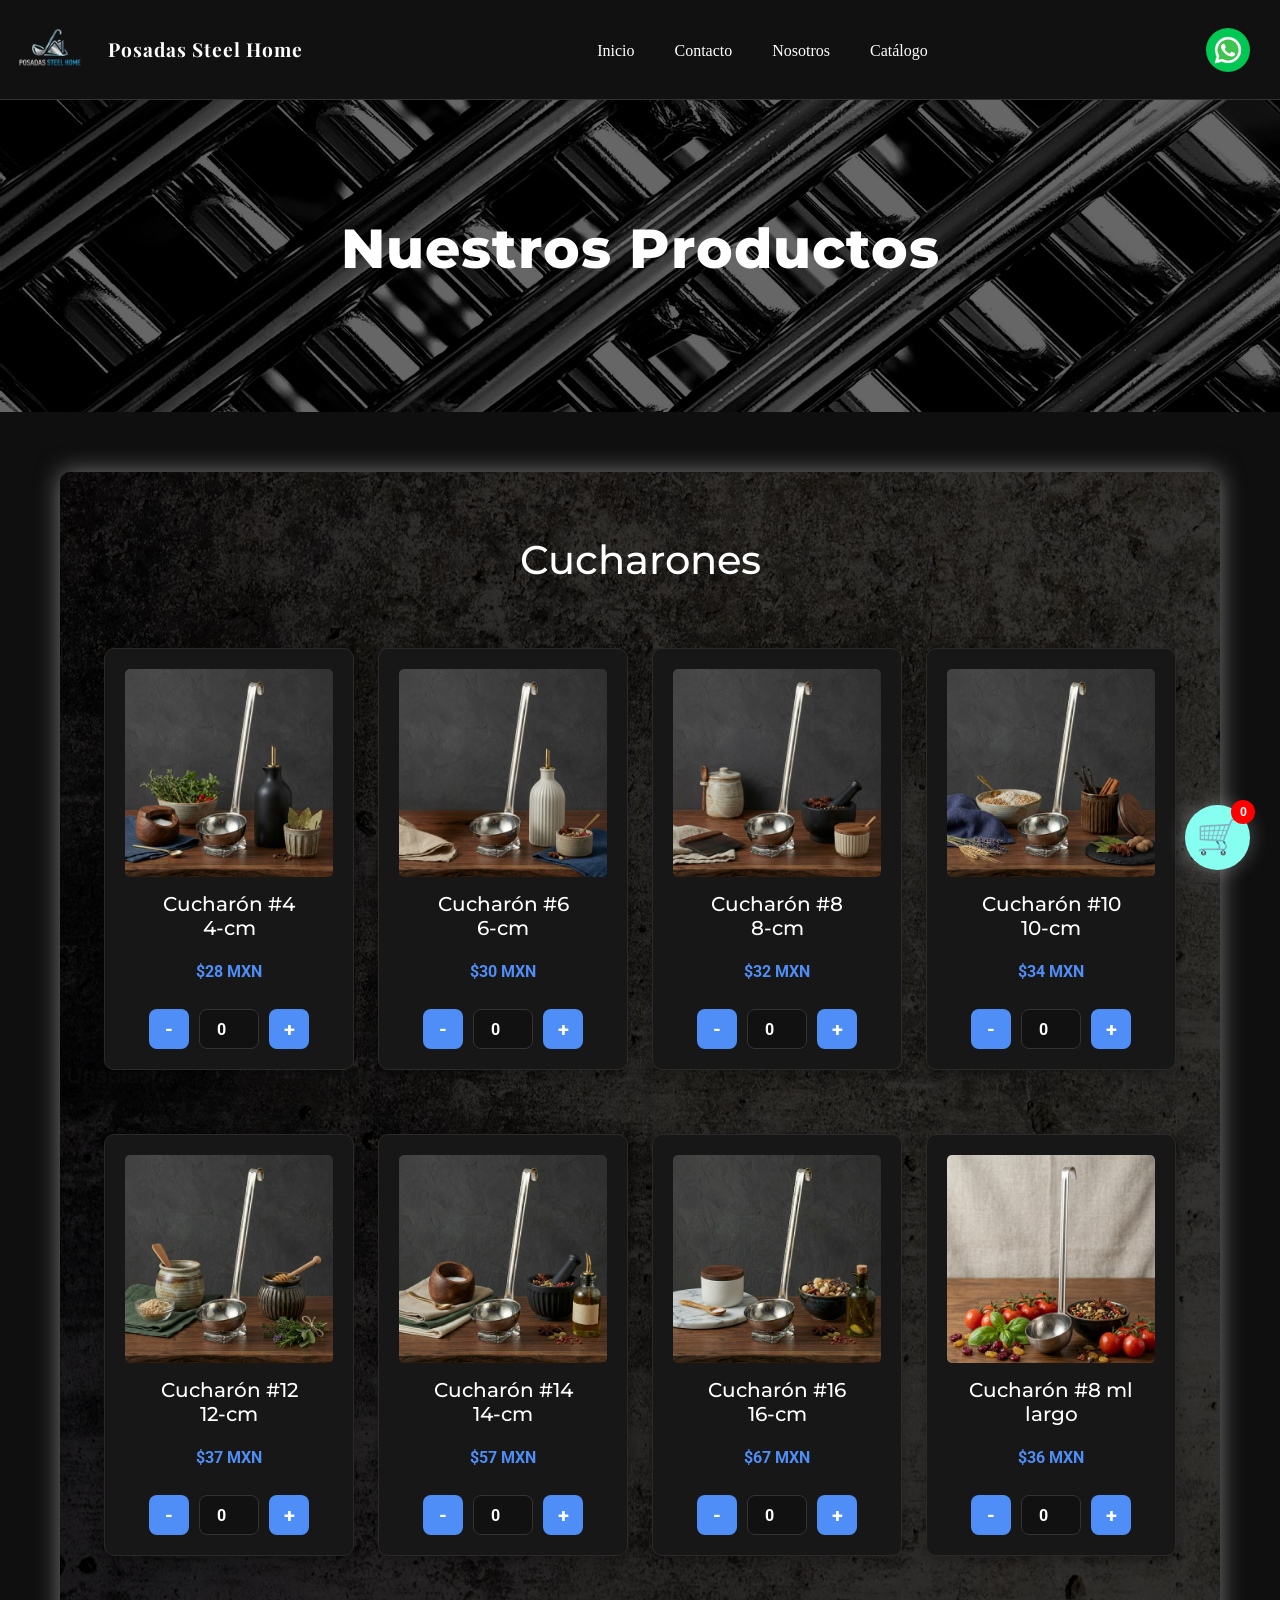
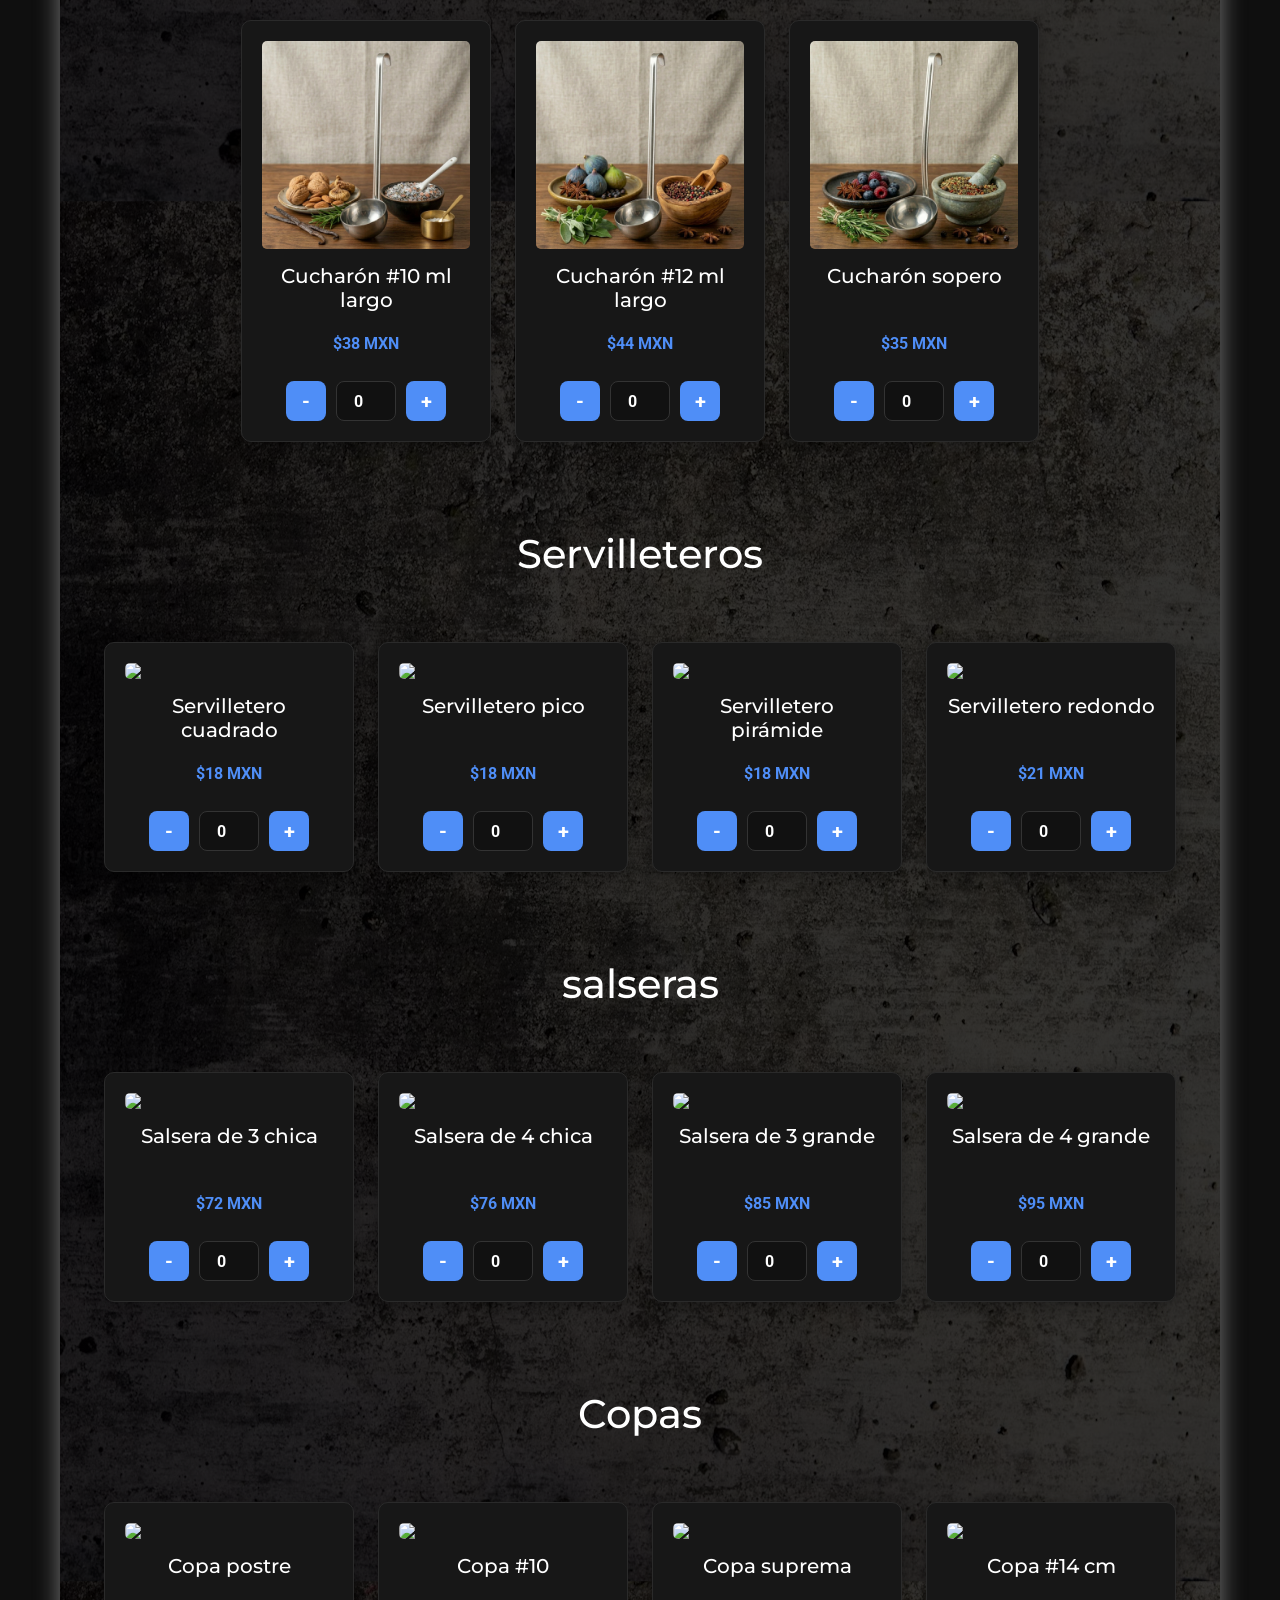
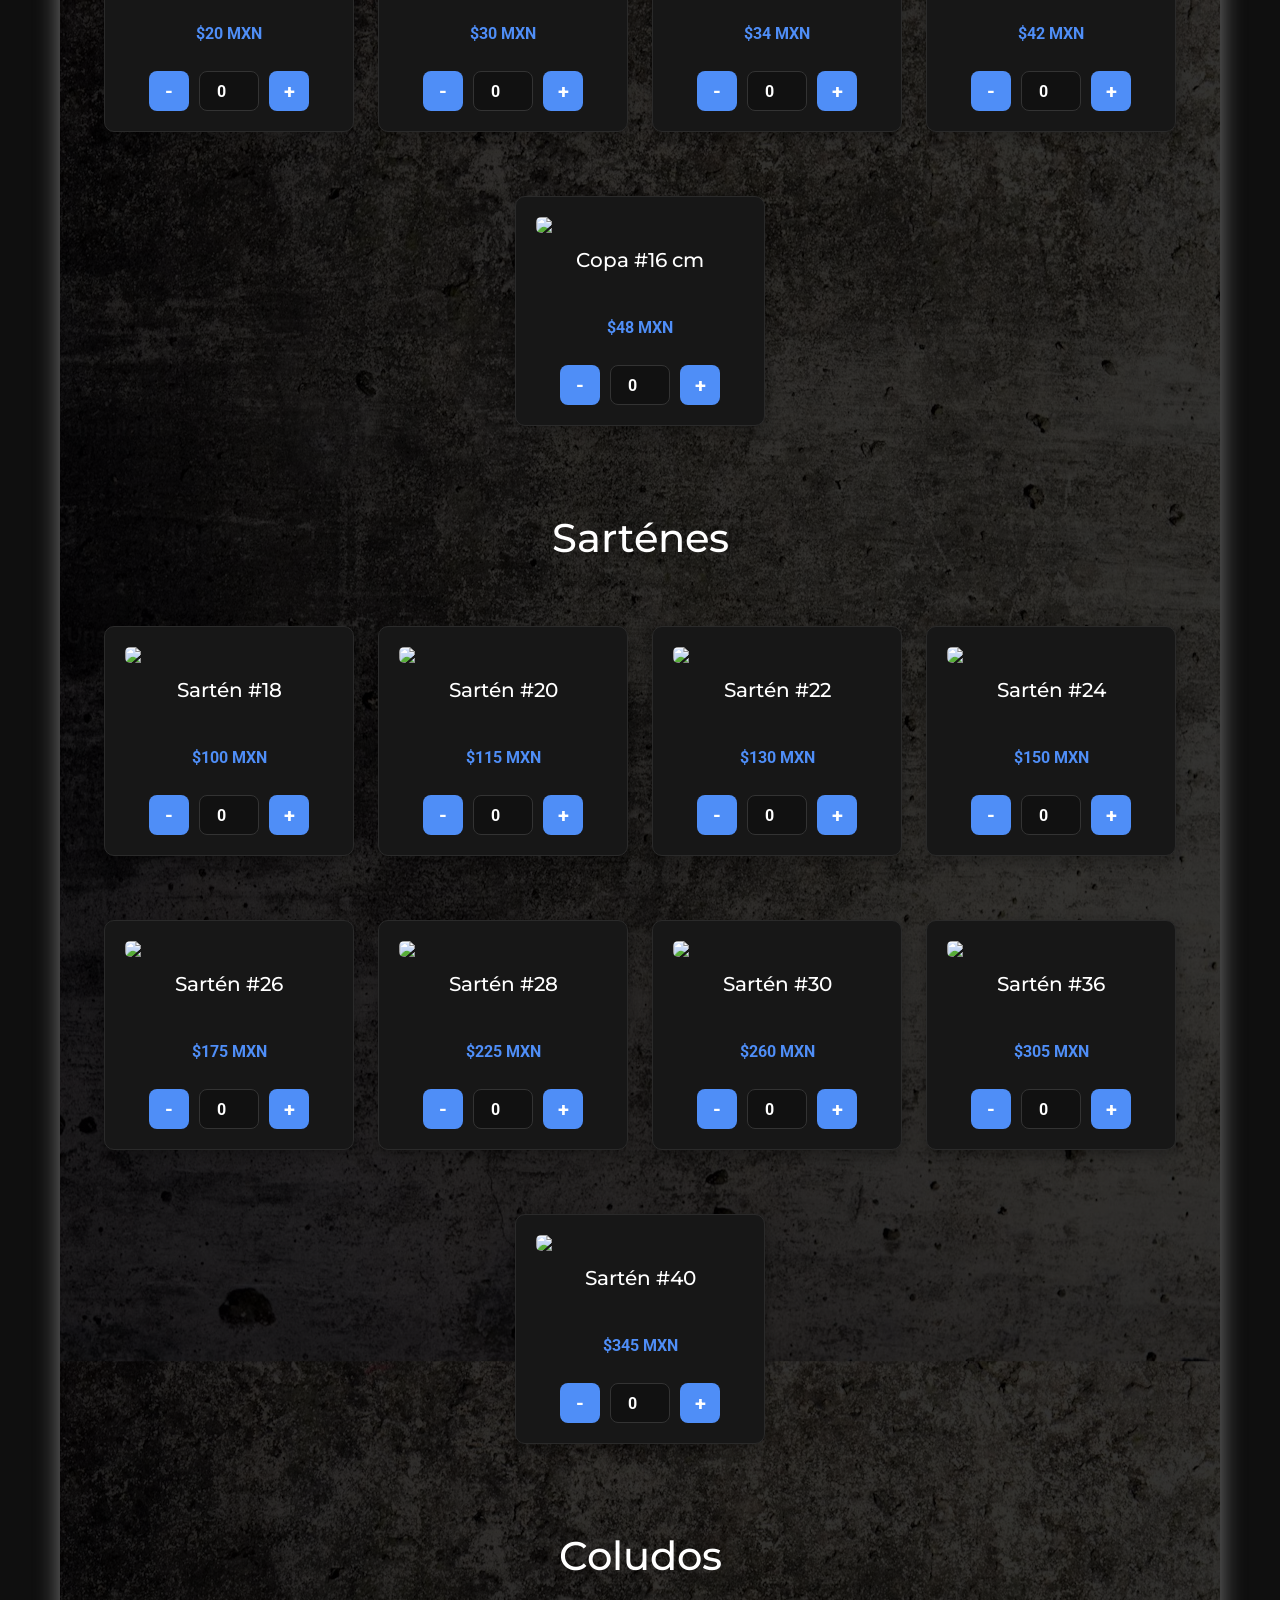
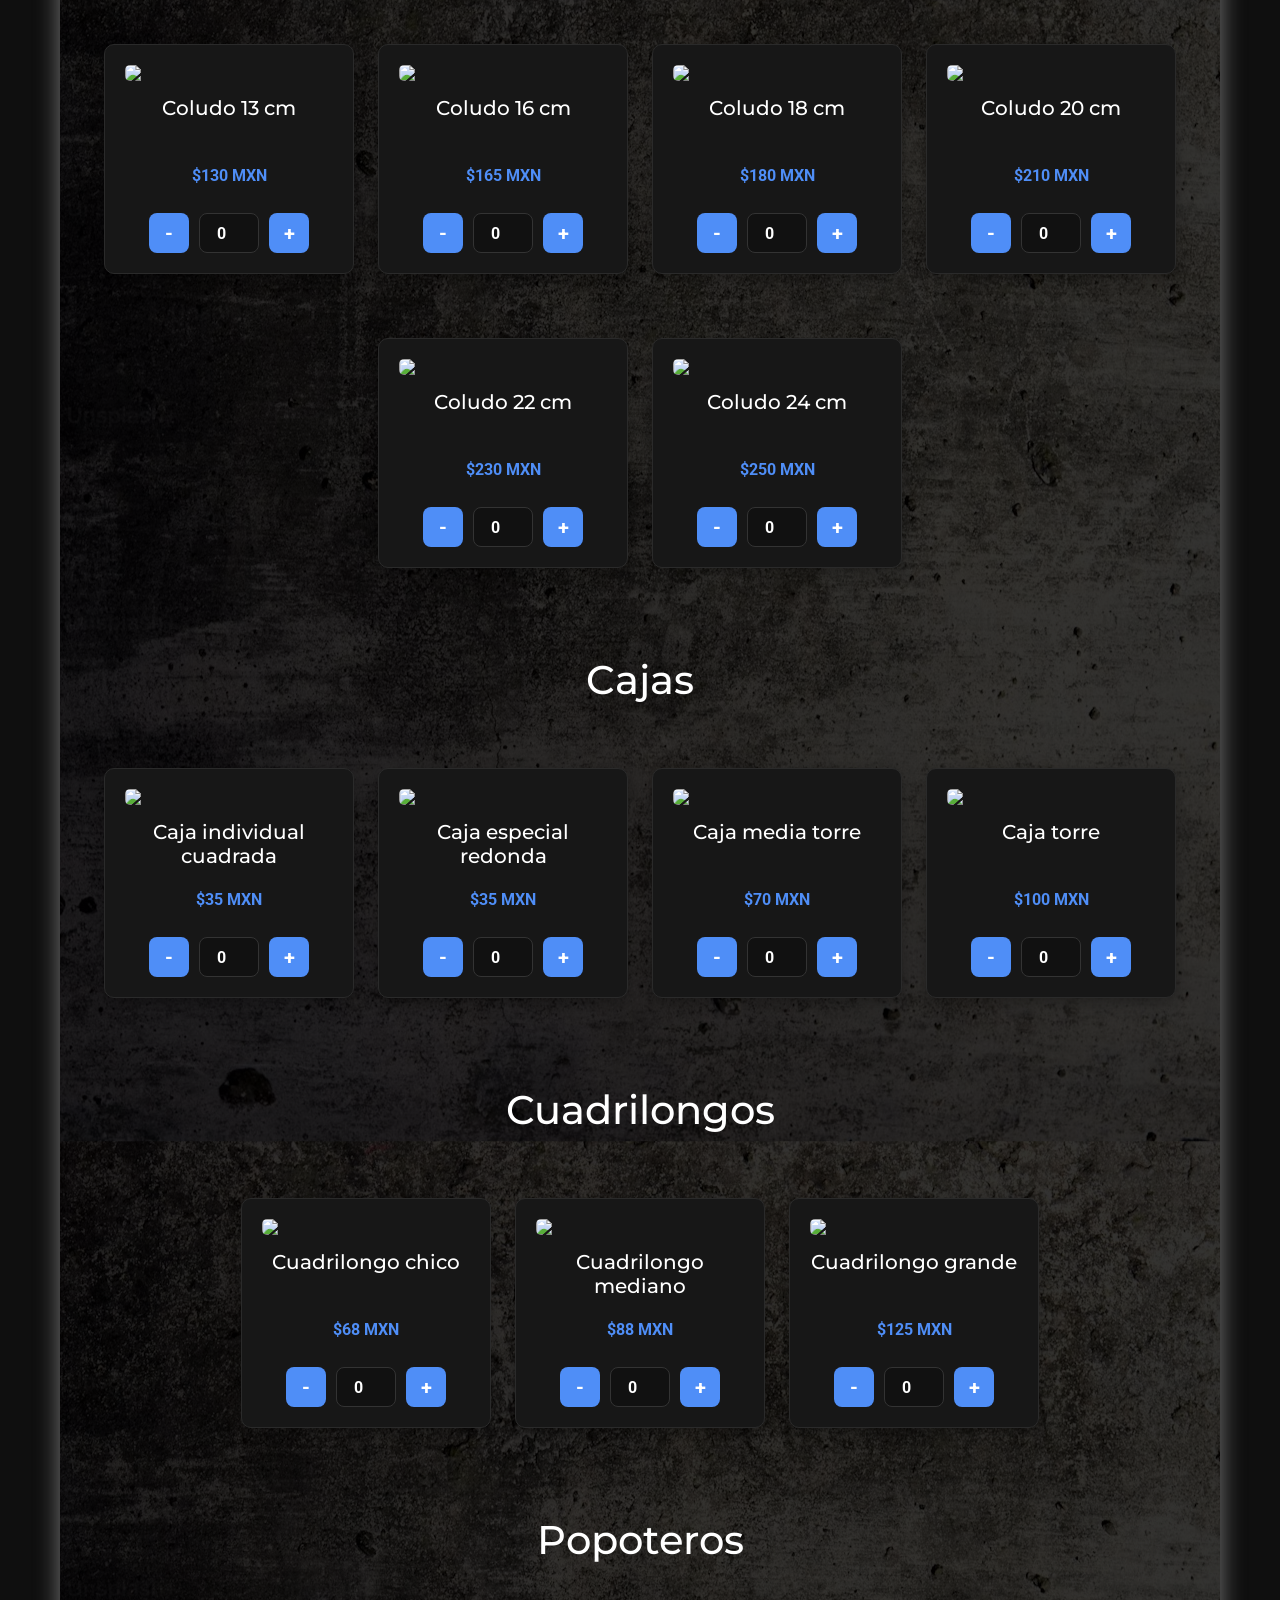
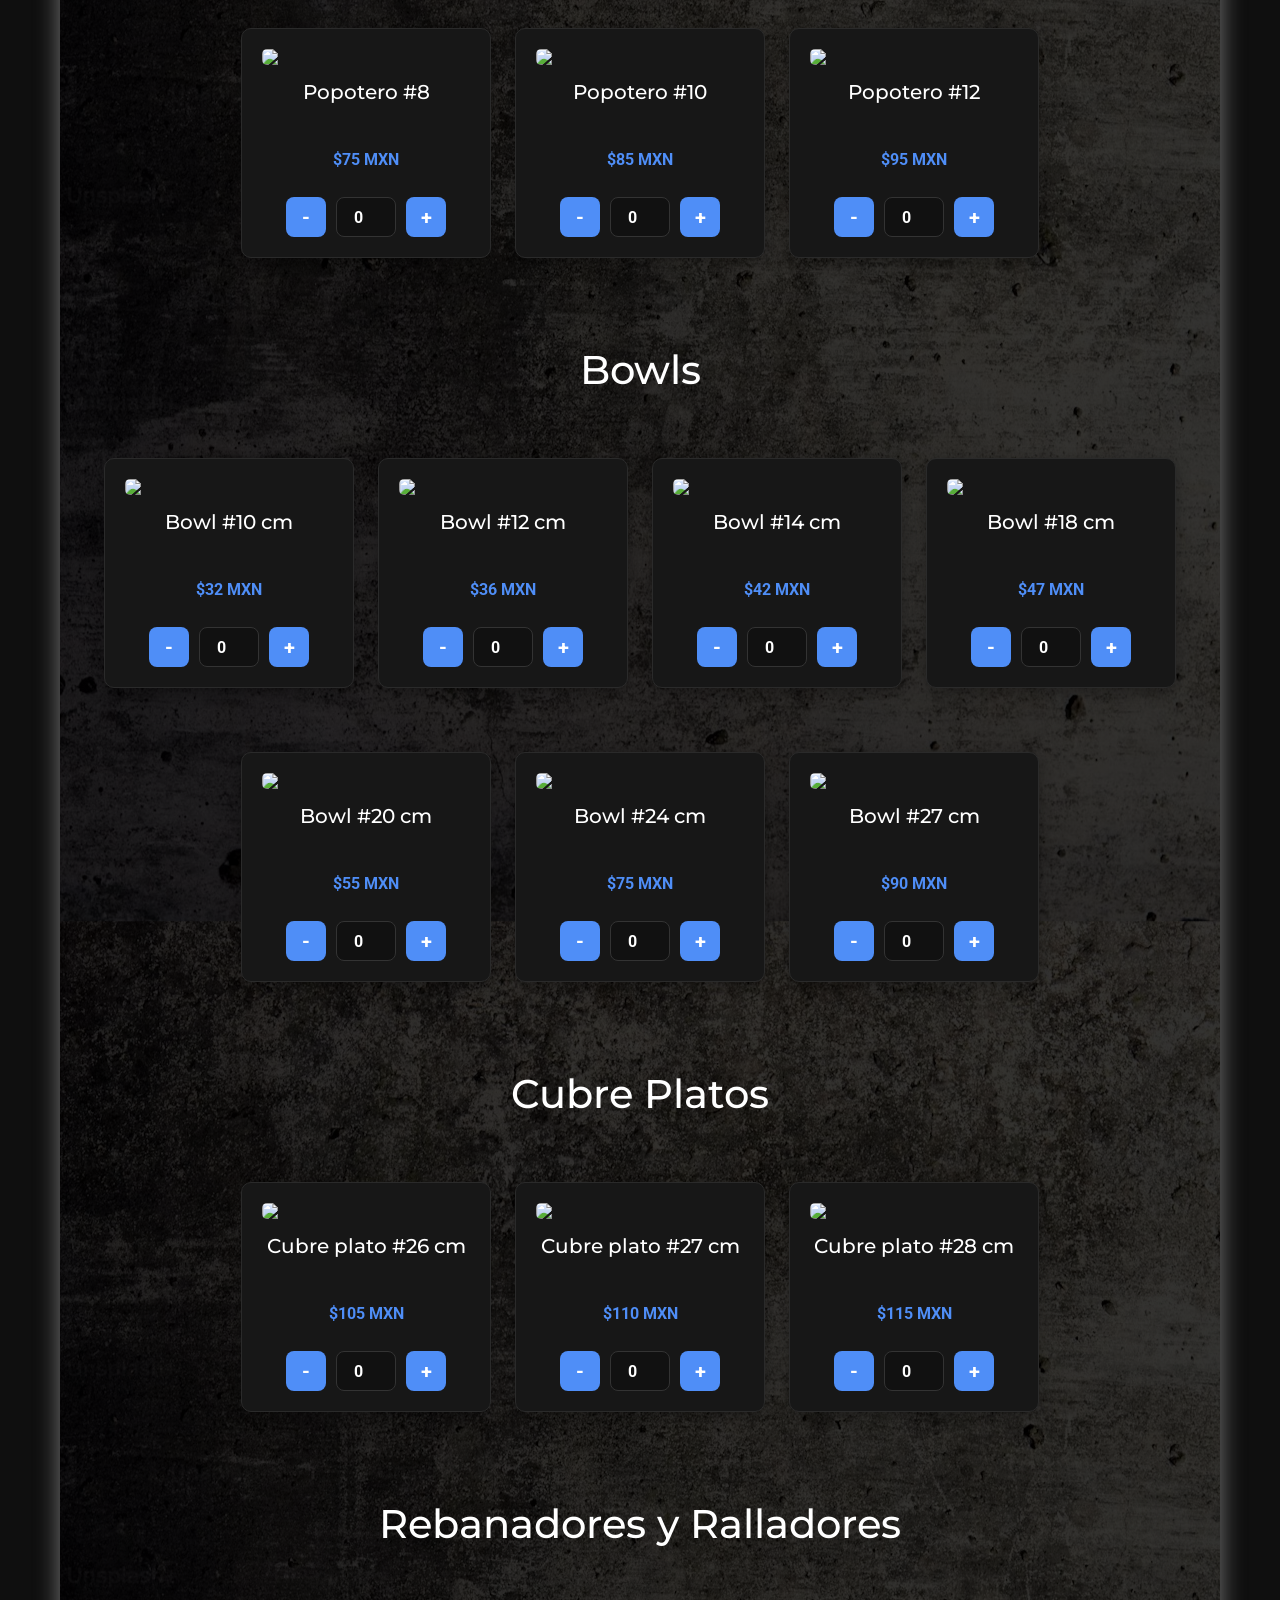
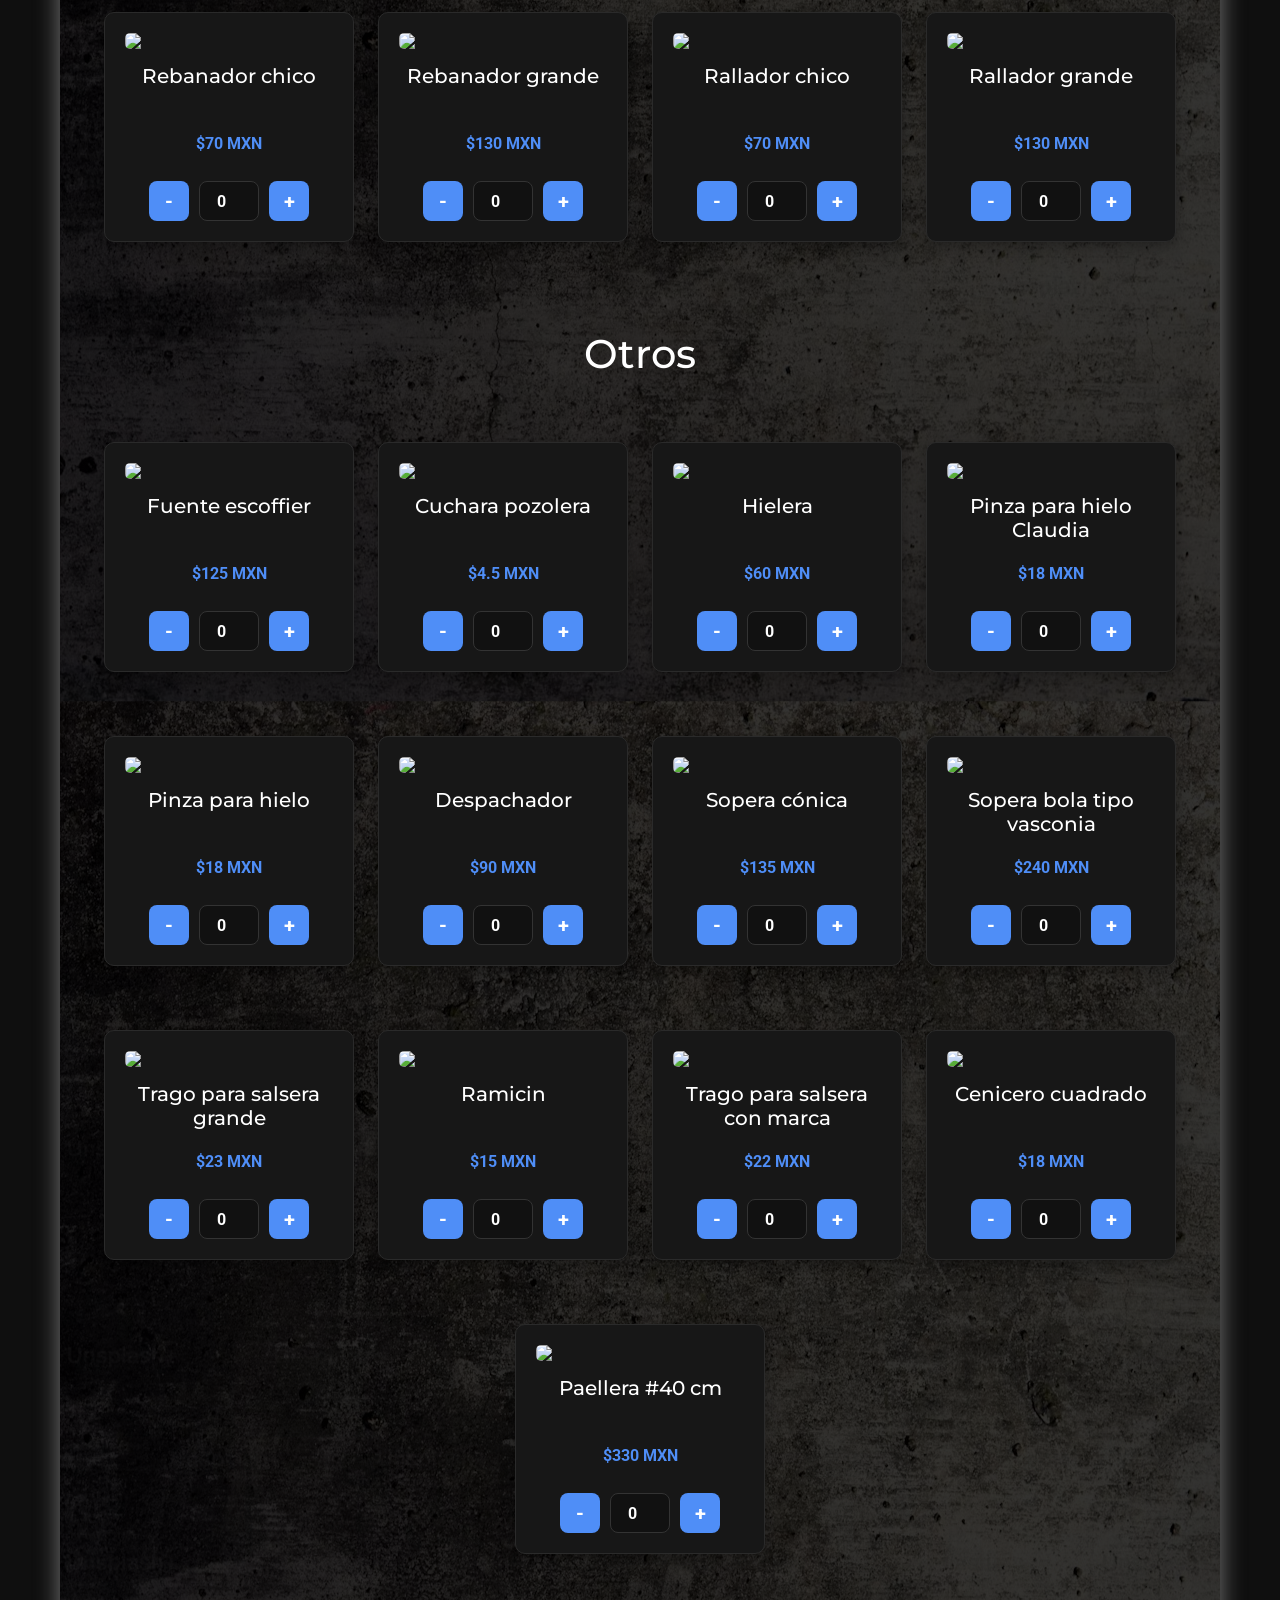
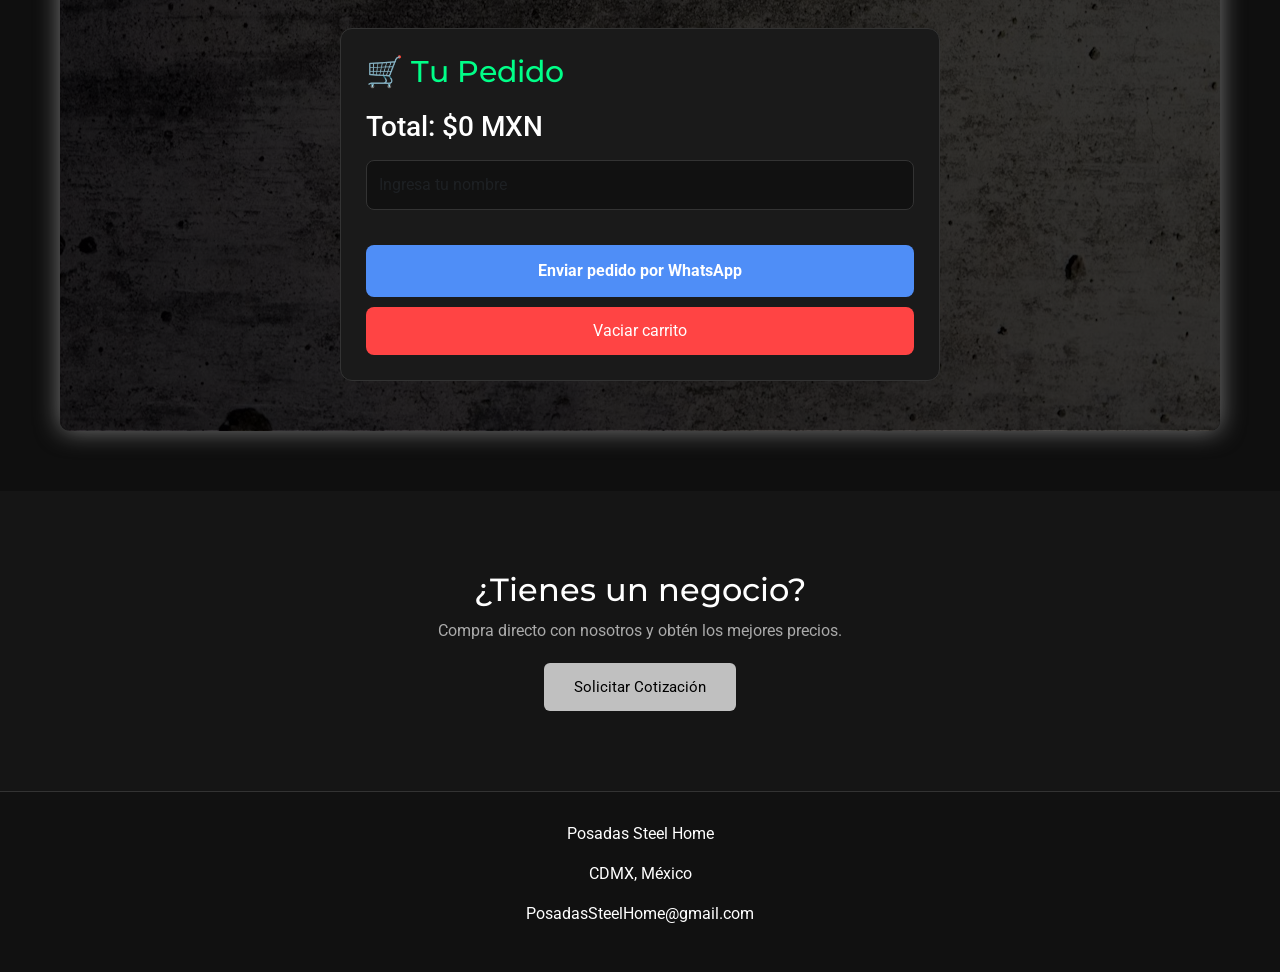
==== catalogo.html @ cc0fd4ea "agrege todos los prucuctos" ====
<!DOCTYPE html>
<html lang="es">

<head>
    <meta charset="UTF-8">
    <meta name="viewport" content="width=device-width, initial-scale=1.0, maximum-scale=1.0, user-scalable=no">
    <title>Posadas Steel Home</title>

    <!-- Bootstrap -->
    <link href="https://cdn.jsdelivr.net/npm/bootstrap@5.3.3/dist/css/bootstrap.min.css" rel="stylesheet">
    <link
        href="https://fonts.googleapis.com/css2?family=Montserrat:wght@600;700;800&family=Roboto:wght@300;400;500&family=Playfair+Display:wght@600;700&display=swap"
        rel="stylesheet">

    <!-- CSS -->
    <link rel="stylesheet" href="catalogo.css">
</head>

<body>

    <!-- HEADER -->
    <header class="container-fluid px-4">

        <nav class="navbar navbar-expand-lg navbar-dark fixed-top">

            <!-- LOGO -->
            <a class="navbar-brand d-flex align-items-center logo" href="index.html">
                <img src="./img/navbar/logo_1PSH-removebg-preview.png" class="img">
                <span class="nom-pag ms-2">Posadas Steel Home</span>
            </a>

            <!-- BOTON HAMBURGUESA -->
            <button class="navbar-toggler d-lg-none" type="button" data-bs-toggle="offcanvas"
                data-bs-target="#menuLateral">

                <span class="navbar-toggler-icon"></span>

            </button>

            <!-- MENU -->
            <div class="collapse navbar-collapse justify-content-center d-none d-lg-flex" id="menuNav">
                <ul class="navbar-nav gap-4 text-center">

                    <li class="nav-item">
                        <a class="nav-link" href="index.html">Inicio</a>
                    </li>

                    <li class="nav-item dropdown">
                        <a class="nav-link" href="index.html#contacto">Contacto</a>
                    </li>

                    <li class="nav-item">
                        <a class="nav-link" href="index.html#nosotros">Nosotros</a>
                    </li>

                    <li class="nav-item">
                        <a class="nav-link" href="#inicio">Catálogo</a>
                    </li>

                </ul>
            </div>

            <!-- BOTON -->
            <a class="btn-whatsapp ms-auto d-none d-lg-block"
                href="https://wa.me/525519812564?text=Hola%20quiero%20pedir%20productos%20de%20Posadas%20Steel%20Home"
                target="_blank"><img class="logo-wats" src="./img/whatsapp/icons8-whatsapp-48.apng.png" alt="">
            </a>


        </nav>

        <div class="offcanvas offcanvas-end" tabindex="-1" id="menuLateral">

            <div class="offcanvas-header">

                <h5 class="offcanvas-title">
                    Posadas Steel Home
                </h5>

                <button type="button" class="btn-close btn-close-white" data-bs-dismiss="offcanvas">
                </button>

            </div>

            <div class="offcanvas-body">

                <ul class="navbar-nav text-center">

                    <li class="nav-item">
                        <a class="nav-link" href="index.html">Inicio</a>
                    </li>

                    <li class="nav-item">
                        <a class="nav-link" href="index.html#contacto">Contacto</a>
                    </li>

                    <li class="nav-item">
                        <a class="nav-link" href="index.html#nosotros">Nosotros</a>
                    </li>

                    <li class="nav-item">
                        <a class="nav-link" href="catalogo.html">Catálogo</a>
                    </li>

                </ul>

            </div>

        </div>

    </header>

    <!-- HERO -->
    <section class="hero d-flex align-items-center">

        <div class="hero-text">
            <h1>Nuestros Productos</h1>
        </div>

    </section>

    <!-- PRODUCTOS -->
    <section class="productos text-center container-fluid">

        <div class="contenedor-productos d-flex flex-column">

            <div class="hero-cucharon p-3 mt-5">
                <h1>Cucharones</h1>
            </div>

            <div
                class="contenedor-cucharones row overflow-auto justify-content-center flex-nowrap flex-lg-wrap gap-4 mx-1 pb-4">

                <!-- CARD 1 -->
                <div class="card">
                    <img src="./img/productos/cucharones/cucharon-num4.jpg">

                    <h3>Cucharón #4 <br>4-cm</h3>

                    <p>$28 MXN</p>

                    <div class="control-cantidad">

                        <button class="btn-menos" data-nombre="Cucharón #4" data-precio="28">
                            -
                        </button>

                        <input type="number" class="cantidad-input" min="0" value="0" data-nombre="Cucharón #4"
                            data-precio="28">

                        <button class="btn-mas" data-nombre="Cucharón #4" data-precio="28">
                            +
                        </button>

                    </div>
                </div>

                <!-- CARD 2 -->
                <div class="card">
                    <img src="./img/productos/cucharones/cucharon-num6.jpg">

                    <h3>Cucharón #6 <br>6-cm</h3>

                    <p>$30 MXN</p>

                    <div class="control-cantidad">

                        <button class="btn-menos" data-nombre="Cucharón #6" data-precio="30">
                            -
                        </button>

                        <input type="number" class="cantidad-input" min="0" value="0" data-nombre="Cucharón #6"
                            data-precio="30">

                        <button class="btn-mas" data-nombre="Cucharón #6" data-precio="30">
                            +
                        </button>

                    </div>
                </div>

                <!-- CARD 3 -->
                <div class="card">
                    <img src="./img/productos/cucharones/cucharon-num8.jpg">

                    <h3>Cucharón #8 <br>8-cm</h3>

                    <p>$32 MXN</p>

                    <div class="control-cantidad">

                        <button class="btn-menos" data-nombre="Cucharón #8" data-precio="32">
                            -
                        </button>

                        <input type="number" class="cantidad-input" min="0" value="0" data-nombre="Cucharón #8"
                            data-precio="32">

                        <button class="btn-mas" data-nombre="Cucharón #8" data-precio="32">
                            +
                        </button>

                    </div>
                </div>

                <!-- CARD 4 -->
                <div class="card">
                    <img src="./img/productos/cucharones/cucharon-num10.jpg">

                    <h3>Cucharón #10 <br>10-cm</h3>

                    <p>$34 MXN</p>

                    <div class="control-cantidad">

                        <button class="btn-menos" data-nombre="Cucharón #10" data-precio="34">
                            -
                        </button>

                        <input type="number" class="cantidad-input" min="0" value="0" data-nombre="Cucharón #10"
                            data-precio="34">

                        <button class="btn-mas" data-nombre="Cucharón #10" data-precio="34">
                            +
                        </button>

                    </div>
                </div>

                <!-- CARD 5 -->
                <div class="card">
                    <img src="./img/productos/cucharones/cucharon-num12.jpg">

                    <h3>Cucharón #12 <br>12-cm</h3>

                    <p>$37 MXN</p>

                    <div class="control-cantidad">

                        <button class="btn-menos" data-nombre="Cucharón #12" data-precio="37">
                            -
                        </button>

                        <input type="number" class="cantidad-input" min="0" value="0" data-nombre="Cucharón #12"
                            data-precio="37">

                        <button class="btn-mas" data-nombre="Cucharón #12" data-precio="37">
                            +
                        </button>

                    </div>
                </div>

                <!-- CARD 6 -->
                <div class="card">
                    <img src="./img/productos/cucharones/cucharon-num14.jpg">

                    <h3>Cucharón #14 <br>14-cm</h3>

                    <p>$57 MXN</p>

                    <div class="control-cantidad">

                        <button class="btn-menos" data-nombre="Cucharón #14" data-precio="57">
                            -
                        </button>

                        <input type="number" class="cantidad-input" min="0" value="0" data-nombre="Cucharón #14"
                            data-precio="57">

                        <button class="btn-mas" data-nombre="Cucharón #14" data-precio="57">
                            +
                        </button>

                    </div>
                </div>

                <!-- CARD 7 -->
                <div class="card">
                    <img src="./img/productos/cucharones/cucharon-num16.jpg">

                    <h3>Cucharón #16 <br>16-cm</h3>

                    <p>$67 MXN</p>

                    <div class="control-cantidad">

                        <button class="btn-menos" data-nombre="Cucharón #16" data-precio="67">
                            -
                        </button>

                        <input type="number" class="cantidad-input" min="0" value="0" data-nombre="Cucharón #16"
                            data-precio="67">

                        <button class="btn-mas" data-nombre="Cucharón #16" data-precio="67">
                            +
                        </button>

                    </div>
                </div>

                <!-- CARDS 8 -->

                <div class="card">
                    <img src="./img/productos/cucharones/cucharon-largo-num8.jpg">

                    <h3>Cucharón #8 ml largo</h3>

                    <p>$36 MXN</p>

                    <div class="control-cantidad">

                        <button class="btn-menos" data-nombre="Cucharón #8 ml largo" data-precio="36">
                            -
                        </button>

                        <input type="number" class="cantidad-input" min="0" value="0" data-nombre="Cucharón #8 ml largo"
                            data-precio="36">

                        <button class="btn-mas" data-nombre="Cucharón #8 ml largo" data-precio="36">
                            +
                        </button>

                    </div>
                </div>

                <!-- CARD 9 -->
                <div class="card">
                    <img src="./img/productos/cucharones/cucharon-largo-num10.jpg">

                    <h3>Cucharón #10 ml largo</h3>

                    <p>$38 MXN</p>

                    <div class="control-cantidad">

                        <button class="btn-menos" data-nombre="Cucharón #10 ml largo" data-precio="38">
                            -
                        </button>

                        <input type="number" class="cantidad-input" min="0" value="0"
                            data-nombre="Cucharón #10 ml largo" data-precio="38">

                        <button class="btn-mas" data-nombre="Cucharón #10 ml largo" data-precio="38">
                            +
                        </button>

                    </div>
                </div>

                <!-- CARD -->
                <div class="card">
                    <img src="./img/productos/cucharones/cucharon-largo-num12.jpg">

                    <h3>Cucharón #12 ml largo</h3>

                    <p>$44 MXN</p>

                    <div class="control-cantidad">

                        <button class="btn-menos" data-nombre="Cucharón #12 ml largo" data-precio="44">
                            -
                        </button>

                        <input type="number" class="cantidad-input" min="0" value="0"
                            data-nombre="Cucharón #12 ml largo" data-precio="44">

                        <button class="btn-mas" data-nombre="Cucharón #12 ml largo" data-precio="44">
                            +
                        </button>

                    </div>
                </div>

                <!-- CARD 10 -->
                <div class="card">
                    <img src="./img/productos/cucharones/cucharon-sopero.jpg">

                    <h3>Cucharón sopero</h3>

                    <p>$35 MXN</p>

                    <div class="control-cantidad">

                        <button class="btn-menos" data-nombre="Cucharón sopero" data-precio="35">
                            -
                        </button>

                        <input type="number" class="cantidad-input" min="0" value="0" data-nombre="Cucharón sopero"
                            data-precio="35">

                        <button class="btn-mas" data-nombre="Cucharón sopero" data-precio="35">
                            +
                        </button>

                    </div>

                </div>

            </div>

            <div class="hero-cucharon p-3 mt-5">
                <h1>Servilleteros</h1>
            </div>

            <div
                class="contenedor-cucharones row overflow-auto justify-content-center flex-nowrap flex-lg-wrap gap-4 mx-1 pb-4">

                <div class="card">
                    <img src="./img/productos/placeholder.png">

                    <h3>Servilletero cuadrado</h3>

                    <p>$18 MXN</p>

                    <div class="control-cantidad">

                        <button class="btn-menos" data-nombre="Servilletero cuadrado" data-precio="18">
                            -
                        </button>

                        <input type="number" class="cantidad-input" min="0" value="0"
                            data-nombre="Servilletero cuadrado" data-precio="18">

                        <button class="btn-mas" data-nombre="Servilletero cuadrado" data-precio="18">
                            +
                        </button>

                    </div>
                </div>

                <!-- CARD 35 -->
                <div class="card">
                    <img src="./img/productos/placeholder.png">

                    <h3>Servilletero pico</h3>

                    <p>$18 MXN</p>

                    <div class="control-cantidad">

                        <button class="btn-menos" data-nombre="Servilletero pico" data-precio="18">
                            -
                        </button>

                        <input type="number" class="cantidad-input" min="0" value="0" data-nombre="Servilletero pico"
                            data-precio="18">

                        <button class="btn-mas" data-nombre="Servilletero pico" data-precio="18">
                            +
                        </button>

                    </div>
                </div>

                <!-- CARD 36 -->
                <div class="card">
                    <img src="./img/productos/placeholder.png">

                    <h3>Servilletero pirámide</h3>

                    <p>$18 MXN</p>

                    <div class="control-cantidad">

                        <button class="btn-menos" data-nombre="Servilletero pirámide" data-precio="18">
                            -
                        </button>

                        <input type="number" class="cantidad-input" min="0" value="0"
                            data-nombre="Servilletero pirámide" data-precio="18">

                        <button class="btn-mas" data-nombre="Servilletero pirámide" data-precio="18">
                            +
                        </button>

                    </div>
                </div>

                <!-- CARD 37 -->
                <div class="card">
                    <img src="./img/productos/placeholder.png">

                    <h3>Servilletero redondo</h3>

                    <p>$21 MXN</p>

                    <div class="control-cantidad">

                        <button class="btn-menos" data-nombre="Servilletero redondo" data-precio="21">
                            -
                        </button>

                        <input type="number" class="cantidad-input" min="0" value="0" data-nombre="Servilletero redondo"
                            data-precio="21">

                        <button class="btn-mas" data-nombre="Servilletero redondo" data-precio="21">
                            +
                        </button>

                    </div>
                </div>

            </div>

            <div class="hero-cucharon p-3 mt-5">
                <h1>salseras</h1>
            </div>

            <div
                class="contenedor-cucharones row overflow-auto justify-content-center flex-nowrap flex-lg-wrap gap-4 mx-1 pb-4">

                <!-- CARD 30 -->
                <div class="card">
                    <img src="./img/productos/placeholder.png">

                    <h3>Salsera de 3 chica</h3>

                    <p>$72 MXN</p>

                    <div class="control-cantidad">

                        <button class="btn-menos" data-nombre="Salsera de 3 chica" data-precio="72">
                            -
                        </button>

                        <input type="number" class="cantidad-input" min="0" value="0" data-nombre="Salsera de 3 chica"
                            data-precio="72">

                        <button class="btn-mas" data-nombre="Salsera de 3 chica" data-precio="72">
                            +
                        </button>

                    </div>
                </div>

                <!-- CARD 31 -->
                <div class="card">
                    <img src="./img/productos/placeholder.png">

                    <h3>Salsera de 4 chica</h3>

                    <p>$76 MXN</p>

                    <div class="control-cantidad">

                        <button class="btn-menos" data-nombre="Salsera de 4 chica" data-precio="76">
                            -
                        </button>

                        <input type="number" class="cantidad-input" min="0" value="0" data-nombre="Salsera de 4 chica"
                            data-precio="76">

                        <button class="btn-mas" data-nombre="Salsera de 4 chica" data-precio="76">
                            +
                        </button>

                    </div>
                </div>

                <!-- CARD 32 -->
                <div class="card">
                    <img src="./img/productos/placeholder.png">

                    <h3>Salsera de 3 grande</h3>

                    <p>$85 MXN</p>

                    <div class="control-cantidad">

                        <button class="btn-menos" data-nombre="Salsera de 3 grande" data-precio="85">
                            -
                        </button>

                        <input type="number" class="cantidad-input" min="0" value="0" data-nombre="Salsera de 3 grande"
                            data-precio="85">

                        <button class="btn-mas" data-nombre="Salsera de 3 grande" data-precio="85">
                            +
                        </button>

                    </div>
                </div>

                <!-- CARD 33 -->
                <div class="card">
                    <img src="./img/productos/placeholder.png">

                    <h3>Salsera de 4 grande</h3>

                    <p>$95 MXN</p>

                    <div class="control-cantidad">

                        <button class="btn-menos" data-nombre="Salsera de 4 grande" data-precio="95">
                            -
                        </button>

                        <input type="number" class="cantidad-input" min="0" value="0" data-nombre="Salsera de 4 grande"
                            data-precio="95">

                        <button class="btn-mas" data-nombre="Salsera de 4 grande" data-precio="95">
                            +
                        </button>

                    </div>

                </div>

            </div>

            <div class="hero-cucharon p-3 mt-5">
                <h1>Copas</h1>
            </div>

            <div
                class="contenedor-cucharones row overflow-auto justify-content-center flex-nowrap flex-lg-wrap gap-4 mx-1 pb-4">

                <!-- CARD 11 -->
                <div class="card">
                    <img src="./img/productos/placeholder.png">

                    <h3>Copa postre</h3>

                    <p>$20 MXN</p>

                    <div class="control-cantidad">

                        <button class="btn-menos" data-nombre="Copa postre" data-precio="20">
                            -
                        </button>

                        <input type="number" class="cantidad-input" min="0" value="0" data-nombre="Copa postre"
                            data-precio="20">

                        <button class="btn-mas" data-nombre="Copa postre" data-precio="20">
                            +
                        </button>

                    </div>
                </div>

                <!-- CARD 12 -->
                <div class="card">
                    <img src="./img/productos/placeholder.png">

                    <h3>Copa #10</h3>

                    <p>$30 MXN</p>

                    <div class="control-cantidad">

                        <button class="btn-menos" data-nombre="Copa #10" data-precio="30">
                            -
                        </button>

                        <input type="number" class="cantidad-input" min="0" value="0" data-nombre="Copa #10"
                            data-precio="30">

                        <button class="btn-mas" data-nombre="Copa #10" data-precio="30">
                            +
                        </button>

                    </div>
                </div>

                <!-- CARD 13 -->
                <div class="card">
                    <img src="./img/productos/placeholder.png">

                    <h3>Copa suprema</h3>

                    <p>$34 MXN</p>

                    <div class="control-cantidad">

                        <button class="btn-menos" data-nombre="Copa suprema" data-precio="34">
                            -
                        </button>

                        <input type="number" class="cantidad-input" min="0" value="0" data-nombre="Copa suprema"
                            data-precio="34">

                        <button class="btn-mas" data-nombre="Copa suprema" data-precio="34">
                            +
                        </button>

                    </div>
                </div>

                <div class="card">
                    <img src="./img/productos/placeholder.png">

                    <h3>Copa #14 cm</h3>

                    <p>$42 MXN</p>

                    <div class="control-cantidad">

                        <button class="btn-menos" data-nombre="Copa #14 cm" data-precio="42">
                            -
                        </button>

                        <input type="number" class="cantidad-input" min="0" value="0" data-nombre="Copa #14 cm"
                            data-precio="42">

                        <button class="btn-mas" data-nombre="Copa #14 cm" data-precio="42">
                            +
                        </button>

                    </div>
                </div>

                <div class="card">
                    <img src="./img/productos/placeholder.png">

                    <h3>Copa #16 cm</h3>

                    <p>$48 MXN</p>

                    <div class="control-cantidad">

                        <button class="btn-menos" data-nombre="Copa #16 cm" data-precio="48">
                            -
                        </button>

                        <input type="number" class="cantidad-input" min="0" value="0" data-nombre="Copa #16 cm"
                            data-precio="48">

                        <button class="btn-mas" data-nombre="Copa #16 cm" data-precio="48">
                            +
                        </button>

                    </div>
                </div>

            </div>

            <div class="hero-cucharon p-3 mt-5">
                <h1>Sarténes</h1>
            </div>

            <div
                class="contenedor-cucharones row overflow-auto justify-content-center flex-nowrap flex-lg-wrap gap-4 mx-1 pb-4">

                <!-- CARD 40 -->
                <div class="card">
                    <img src="./img/productos/placeholder.png">

                    <h3>Sartén #18</h3>

                    <p>$100 MXN</p>

                    <div class="control-cantidad">

                        <button class="btn-menos" data-nombre="Sartén #18" data-precio="100">
                            -
                        </button>

                        <input type="number" class="cantidad-input" min="0" value="0" data-nombre="Sartén #18"
                            data-precio="100">

                        <button class="btn-mas" data-nombre="Sartén #18" data-precio="100">
                            +
                        </button>

                    </div>
                </div>

                <!-- CARD 41 -->
                <div class="card">
                    <img src="./img/productos/placeholder.png">

                    <h3>Sartén #20</h3>

                    <p>$115 MXN</p>

                    <div class="control-cantidad">

                        <button class="btn-menos" data-nombre="Sartén #20" data-precio="115">
                            -
                        </button>

                        <input type="number" class="cantidad-input" min="0" value="0" data-nombre="Sartén #20"
                            data-precio="115">

                        <button class="btn-mas" data-nombre="Sartén #20" data-precio="115">
                            +
                        </button>

                    </div>
                </div>

                <!-- CARD 42 -->
                <div class="card">
                    <img src="./img/productos/placeholder.png">

                    <h3>Sartén #22</h3>

                    <p>$130 MXN</p>

                    <div class="control-cantidad">

                        <button class="btn-menos" data-nombre="Sartén #22" data-precio="130">
                            -
                        </button>

                        <input type="number" class="cantidad-input" min="0" value="0" data-nombre="Sartén #22"
                            data-precio="130">

                        <button class="btn-mas" data-nombre="Sartén #22" data-precio="130">
                            +
                        </button>

                    </div>
                </div>

                <!-- CARD 43 -->
                <div class="card">
                    <img src="./img/productos/placeholder.png">

                    <h3>Sartén #24</h3>

                    <p>$150 MXN</p>

                    <div class="control-cantidad">

                        <button class="btn-menos" data-nombre="Sartén #24" data-precio="150">
                            -
                        </button>

                        <input type="number" class="cantidad-input" min="0" value="0" data-nombre="Sartén #24"
                            data-precio="150">

                        <button class="btn-mas" data-nombre="Sartén #24" data-precio="150">
                            +
                        </button>

                    </div>
                </div>

                <div class="card">
                    <img src="./img/productos/placeholder.png">

                    <h3>Sartén #26</h3>

                    <p>$175 MXN</p>

                    <div class="control-cantidad">

                        <button class="btn-menos" data-nombre="Sartén #26" data-precio="175">
                            -
                        </button>

                        <input type="number" class="cantidad-input" min="0" value="0" data-nombre="Sartén #26"
                            data-precio="175">

                        <button class="btn-mas" data-nombre="Sartén #26" data-precio="175">
                            +
                        </button>

                    </div>
                </div>

                <div class="card">
                    <img src="./img/productos/placeholder.png">

                    <h3>Sartén #28</h3>

                    <p>$225 MXN</p>

                    <div class="control-cantidad">

                        <button class="btn-menos" data-nombre="Sartén #28" data-precio="225">
                            -
                        </button>

                        <input type="number" class="cantidad-input" min="0" value="0" data-nombre="Sartén #28"
                            data-precio="225">

                        <button class="btn-mas" data-nombre="Sartén #28" data-precio="225">
                            +
                        </button>

                    </div>
                </div>

                <div class="card">
                    <img src="./img/productos/placeholder.png">

                    <h3>Sartén #30</h3>

                    <p>$260 MXN</p>

                    <div class="control-cantidad">

                        <button class="btn-menos" data-nombre="Sartén #30" data-precio="260">
                            -
                        </button>

                        <input type="number" class="cantidad-input" min="0" value="0" data-nombre="Sartén #30"
                            data-precio="260">

                        <button class="btn-mas" data-nombre="Sartén #30" data-precio="260">
                            +
                        </button>

                    </div>
                </div>

                <div class="card">
                    <img src="./img/productos/placeholder.png">

                    <h3>Sartén #36</h3>

                    <p>$305 MXN</p>

                    <div class="control-cantidad">

                        <button class="btn-menos" data-nombre="Sartén #36" data-precio="305">
                            -
                        </button>

                        <input type="number" class="cantidad-input" min="0" value="0" data-nombre="Sartén #36"
                            data-precio="305">

                        <button class="btn-mas" data-nombre="Sartén #36" data-precio="305">
                            +
                        </button>

                    </div>
                </div>

                <div class="card">
                    <img src="./img/productos/placeholder.png">

                    <h3>Sartén #40</h3>

                    <p>$345 MXN</p>

                    <div class="control-cantidad">

                        <button class="btn-menos" data-nombre="Sartén #40" data-precio="345">
                            -
                        </button>

                        <input type="number" class="cantidad-input" min="0" value="0" data-nombre="Sartén #40"
                            data-precio="345">

                        <button class="btn-mas" data-nombre="Sartén #40" data-precio="345">
                            +
                        </button>

                    </div>
                </div>

            </div>

            <div class="hero-cucharon p-3 mt-5">
                <h1>Coludos</h1>
            </div>

            <div
                class="contenedor-cucharones row overflow-auto justify-content-center flex-nowrap flex-lg-wrap gap-4 mx-1 pb-4">

                <div class="card">
                    <img src="./img/productos/placeholder.png">

                    <h3>Coludo 13 cm</h3>

                    <p>$130 MXN</p>

                    <div class="control-cantidad">

                        <button class="btn-menos" data-nombre="Coludo 13 cm" data-precio="130">
                            -
                        </button>

                        <input type="number" class="cantidad-input" min="0" value="0" data-nombre="Coludo 13 cm"
                            data-precio="130">

                        <button class="btn-mas" data-nombre="Coludo 13 cm" data-precio="130">
                            +
                        </button>

                    </div>
                </div>

                <div class="card">
                    <img src="./img/productos/placeholder.png">

                    <h3>Coludo 16 cm</h3>

                    <p>$165 MXN</p>

                    <div class="control-cantidad">

                        <button class="btn-menos" data-nombre="Coludo 16 cm" data-precio="165">
                            -
                        </button>

                        <input type="number" class="cantidad-input" min="0" value="0" data-nombre="Coludo 16 cm"
                            data-precio="165">

                        <button class="btn-mas" data-nombre="Coludo 16 cm" data-precio="165">
                            +
                        </button>

                    </div>
                </div>

                <div class="card">
                    <img src="./img/productos/placeholder.png">

                    <h3>Coludo 18 cm</h3>

                    <p>$180 MXN</p>

                    <div class="control-cantidad">

                        <button class="btn-menos" data-nombre="Coludo 18 cm" data-precio="180">
                            -
                        </button>

                        <input type="number" class="cantidad-input" min="0" value="0" data-nombre="Coludo 18 cm"
                            data-precio="180">

                        <button class="btn-mas" data-nombre="Coludo 18 cm" data-precio="180">
                            +
                        </button>

                    </div>
                </div>

                <div class="card">
                    <img src="./img/productos/placeholder.png">

                    <h3>Coludo 20 cm</h3>

                    <p>$210 MXN</p>

                    <div class="control-cantidad">

                        <button class="btn-menos" data-nombre="Coludo 20 cm" data-precio="210">
                            -
                        </button>

                        <input type="number" class="cantidad-input" min="0" value="0" data-nombre="Coludo 20 cm"
                            data-precio="210">

                        <button class="btn-mas" data-nombre="Coludo 20 cm" data-precio="210">
                            +
                        </button>

                    </div>
                </div>

                <div class="card">
                    <img src="./img/productos/placeholder.png">

                    <h3>Coludo 22 cm</h3>

                    <p>$230 MXN</p>

                    <div class="control-cantidad">

                        <button class="btn-menos" data-nombre="Coludo 22 cm" data-precio="230">
                            -
                        </button>

                        <input type="number" class="cantidad-input" min="0" value="0" data-nombre="Coludo 22 cm"
                            data-precio="230">

                        <button class="btn-mas" data-nombre="Coludo 22 cm" data-precio="230">
                            +
                        </button>

                    </div>
                </div>

                <div class="card">
                    <img src="./img/productos/placeholder.png">

                    <h3>Coludo 24 cm</h3>

                    <p>$250 MXN</p>

                    <div class="control-cantidad">

                        <button class="btn-menos" data-nombre="Coludo 24 cm" data-precio="250">
                            -
                        </button>

                        <input type="number" class="cantidad-input" min="0" value="0" data-nombre="Coludo 24 cm"
                            data-precio="250">

                        <button class="btn-mas" data-nombre="Coludo 24 cm" data-precio="250">
                            +
                        </button>

                    </div>
                </div>

            </div>

            <div class="hero-cucharon p-3 mt-5">
                <h1>Cajas</h1>
            </div>

            <div
                class="contenedor-cucharones row overflow-auto justify-content-center flex-nowrap flex-lg-wrap gap-4 mx-1 pb-4">

                <!-- CARD 14 -->
                <div class="card">
                    <img src="./img/productos/placeholder.png">

                    <h3>Caja individual cuadrada</h3>

                    <p>$35 MXN</p>

                    <div class="control-cantidad">

                        <button class="btn-menos" data-nombre="Caja individual cuadrada" data-precio="35">
                            -
                        </button>

                        <input type="number" class="cantidad-input" min="0" value="0"
                            data-nombre="Caja individual cuadrada" data-precio="35">

                        <button class="btn-mas" data-nombre="Caja individual cuadrada" data-precio="35">
                            +
                        </button>

                    </div>
                </div>

                <!-- CARD 15 -->
                <div class="card">
                    <img src="./img/productos/placeholder.png">

                    <h3>Caja especial redonda</h3>

                    <p>$35 MXN</p>

                    <div class="control-cantidad">

                        <button class="btn-menos" data-nombre="Caja especial redonda" data-precio="35">
                            -
                        </button>

                        <input type="number" class="cantidad-input" min="0" value="0"
                            data-nombre="Caja especial redonda" data-precio="35">

                        <button class="btn-mas" data-nombre="Caja especial redonda" data-precio="35">
                            +
                        </button>

                    </div>
                </div>

                <!-- CARD 16 -->
                <div class="card">
                    <img src="./img/productos/placeholder.png">

                    <h3>Caja media torre</h3>

                    <p>$70 MXN</p>

                    <div class="control-cantidad">

                        <button class="btn-menos" data-nombre="Caja media torre" data-precio="70">
                            -
                        </button>

                        <input type="number" class="cantidad-input" min="0" value="0" data-nombre="Caja media torre"
                            data-precio="70">

                        <button class="btn-mas" data-nombre="Caja media torre" data-precio="70">
                            +
                        </button>

                    </div>
                </div>

                <!-- CARD 17 -->
                <div class="card">
                    <img src="./img/productos/placeholder.png">

                    <h3>Caja torre</h3>

                    <p>$100 MXN</p>

                    <div class="control-cantidad">

                        <button class="btn-menos" data-nombre="Caja torre" data-precio="100">
                            -
                        </button>

                        <input type="number" class="cantidad-input" min="0" value="0" data-nombre="Caja torre"
                            data-precio="100">

                        <button class="btn-mas" data-nombre="Caja torre" data-precio="100">
                            +
                        </button>

                    </div>
                </div>

            </div>

            <div class="hero-cucharon p-3 mt-5">
                <h1>Cuadrilongos</h1>
            </div>

            <div
                class="contenedor-cucharones row overflow-auto justify-content-center flex-nowrap flex-lg-wrap gap-4 mx-1 pb-4">

                <!-- CARD 18 -->
                <div class="card">
                    <img src="./img/productos/placeholder.png">

                    <h3>Cuadrilongo chico</h3>

                    <p>$68 MXN</p>

                    <div class="control-cantidad">

                        <button class="btn-menos" data-nombre="Cuadrilongo chico" data-precio="68">
                            -
                        </button>

                        <input type="number" class="cantidad-input" min="0" value="0" data-nombre="Cuadrilongo chico"
                            data-precio="68">

                        <button class="btn-mas" data-nombre="Cuadrilongo chico" data-precio="68">
                            +
                        </button>

                    </div>
                </div>

                <!-- CARD 19 -->
                <div class="card">
                    <img src="./img/productos/placeholder.png">

                    <h3>Cuadrilongo mediano</h3>

                    <p>$88 MXN</p>

                    <div class="control-cantidad">

                        <button class="btn-menos" data-nombre="Cuadrilongo mediano" data-precio="88">
                            -
                        </button>

                        <input type="number" class="cantidad-input" min="0" value="0" data-nombre="Cuadrilongo mediano"
                            data-precio="88">

                        <button class="btn-mas" data-nombre="Cuadrilongo mediano" data-precio="88">
                            +
                        </button>

                    </div>
                </div>

                <!-- CARD 20 -->
                <div class="card">
                    <img src="./img/productos/placeholder.png">

                    <h3>Cuadrilongo grande</h3>

                    <p>$125 MXN</p>

                    <div class="control-cantidad">

                        <button class="btn-menos" data-nombre="Cuadrilongo grande" data-precio="125">
                            -
                        </button>

                        <input type="number" class="cantidad-input" min="0" value="0" data-nombre="Cuadrilongo grande"
                            data-precio="125">

                        <button class="btn-mas" data-nombre="Cuadrilongo grande" data-precio="125">
                            +
                        </button>

                    </div>
                </div>

            </div>

            <div class="hero-cucharon p-3 mt-5">
                <h1>Popoteros</h1>
            </div>

            <div
                class="contenedor-cucharones row overflow-auto justify-content-center flex-nowrap flex-lg-wrap gap-4 mx-1 pb-4">

                <!-- CARD 24 -->
                <div class="card">
                    <img src="./img/productos/placeholder.png">

                    <h3>Popotero #8</h3>

                    <p>$75 MXN</p>

                    <div class="control-cantidad">

                        <button class="btn-menos" data-nombre="Popotero #8" data-precio="75">
                            -
                        </button>

                        <input type="number" class="cantidad-input" min="0" value="0" data-nombre="Popotero #8"
                            data-precio="75">

                        <button class="btn-mas" data-nombre="Popotero #8" data-precio="75">
                            +
                        </button>

                    </div>
                </div>

                <!-- CARD 25 -->
                <div class="card">
                    <img src="./img/productos/placeholder.png">

                    <h3>Popotero #10</h3>

                    <p>$85 MXN</p>

                    <div class="control-cantidad">

                        <button class="btn-menos" data-nombre="Popotero #10" data-precio="85">
                            -
                        </button>

                        <input type="number" class="cantidad-input" min="0" value="0" data-nombre="Popotero #10"
                            data-precio="85">

                        <button class="btn-mas" data-nombre="Popotero #10" data-precio="85">
                            +
                        </button>

                    </div>
                </div>

                <!-- CARD 26 -->
                <div class="card">
                    <img src="./img/productos/placeholder.png">

                    <h3>Popotero #12</h3>

                    <p>$95 MXN</p>

                    <div class="control-cantidad">

                        <button class="btn-menos" data-nombre="Popotero #12" data-precio="95">
                            -
                        </button>

                        <input type="number" class="cantidad-input" min="0" value="0" data-nombre="Popotero #12"
                            data-precio="95">

                        <button class="btn-mas" data-nombre="Popotero #12" data-precio="95">
                            +
                        </button>

                    </div>
                </div>

            </div>

            <div class="hero-cucharon p-3 mt-5">
                <h1>Bowls</h1>
            </div>

            <div
                class="contenedor-cucharones row overflow-auto justify-content-center flex-nowrap flex-lg-wrap gap-4 mx-1 pb-4">

                <div class="card">
                    <img src="./img/productos/placeholder.png">

                    <h3>Bowl #10 cm</h3>

                    <p>$32 MXN</p>

                    <div class="control-cantidad">

                        <button class="btn-menos" data-nombre="Bowl #10 cm" data-precio="32">
                            -
                        </button>

                        <input type="number" class="cantidad-input" min="0" value="0" data-nombre="Bowl #10 cm"
                            data-precio="32">

                        <button class="btn-mas" data-nombre="Bowl #10 cm" data-precio="32">
                            +
                        </button>

                    </div>
                </div>

                <div class="card">
                    <img src="./img/productos/placeholder.png">

                    <h3>Bowl #12 cm</h3>

                    <p>$36 MXN</p>

                    <div class="control-cantidad">

                        <button class="btn-menos" data-nombre="Bowl #12 cm" data-precio="36">
                            -
                        </button>

                        <input type="number" class="cantidad-input" min="0" value="0" data-nombre="Bowl #12 cm"
                            data-precio="36">

                        <button class="btn-mas" data-nombre="Bowl #12 cm" data-precio="36">
                            +
                        </button>

                    </div>
                </div>

                <div class="card">
                    <img src="./img/productos/placeholder.png">

                    <h3>Bowl #14 cm</h3>

                    <p>$42 MXN</p>

                    <div class="control-cantidad">

                        <button class="btn-menos" data-nombre="Bowl #14 cm" data-precio="42">
                            -
                        </button>

                        <input type="number" class="cantidad-input" min="0" value="0" data-nombre="Bowl #14 cm"
                            data-precio="42">

                        <button class="btn-mas" data-nombre="Bowl #14 cm" data-precio="42">
                            +
                        </button>

                    </div>
                </div>

                <div class="card">
                    <img src="./img/productos/placeholder.png">

                    <h3>Bowl #18 cm</h3>

                    <p>$47 MXN</p>

                    <div class="control-cantidad">

                        <button class="btn-menos" data-nombre="Bowl #18 cm" data-precio="47">
                            -
                        </button>

                        <input type="number" class="cantidad-input" min="0" value="0" data-nombre="Bowl #18 cm"
                            data-precio="47">

                        <button class="btn-mas" data-nombre="Bowl #18 cm" data-precio="47">
                            +
                        </button>

                    </div>
                </div>

                <div class="card">
                    <img src="./img/productos/placeholder.png">

                    <h3>Bowl #20 cm</h3>

                    <p>$55 MXN</p>

                    <div class="control-cantidad">

                        <button class="btn-menos" data-nombre="Bowl #20 cm" data-precio="55">
                            -
                        </button>

                        <input type="number" class="cantidad-input" min="0" value="0" data-nombre="Bowl #20 cm"
                            data-precio="55">

                        <button class="btn-mas" data-nombre="Bowl #20 cm" data-precio="55">
                            +
                        </button>

                    </div>
                </div>

                <div class="card">
                    <img src="./img/productos/placeholder.png">

                    <h3>Bowl #24 cm</h3>

                    <p>$75 MXN</p>

                    <div class="control-cantidad">

                        <button class="btn-menos" data-nombre="Bowl #24 cm" data-precio="75">
                            -
                        </button>

                        <input type="number" class="cantidad-input" min="0" value="0" data-nombre="Bowl #24 cm"
                            data-precio="75">

                        <button class="btn-mas" data-nombre="Bowl #24 cm" data-precio="75">
                            +
                        </button>

                    </div>
                </div>

                <div class="card">
                    <img src="./img/productos/placeholder.png">

                    <h3>Bowl #27 cm</h3>

                    <p>$90 MXN</p>

                    <div class="control-cantidad">

                        <button class="btn-menos" data-nombre="Bowl #27 cm" data-precio="90">
                            -
                        </button>

                        <input type="number" class="cantidad-input" min="0" value="0" data-nombre="Bowl #27 cm"
                            data-precio="90">

                        <button class="btn-mas" data-nombre="Bowl #27 cm" data-precio="90">
                            +
                        </button>

                    </div>
                </div>

            </div>

            <div class="hero-cucharon p-3 mt-5">
                <h1>Cubre Platos</h1>
            </div>

            <div
                class="contenedor-cucharones row overflow-auto justify-content-center flex-nowrap flex-lg-wrap gap-4 mx-1 pb-4">

                <div class="card">
                    <img src="./img/productos/placeholder.png">

                    <h3>Cubre plato #26 cm</h3>

                    <p>$105 MXN</p>

                    <div class="control-cantidad">

                        <button class="btn-menos" data-nombre="Cubre plato #26 cm" data-precio="105">
                            -
                        </button>

                        <input type="number" class="cantidad-input" min="0" value="0" data-nombre="Cubre plato #26 cm"
                            data-precio="105">

                        <button class="btn-mas" data-nombre="Cubre plato #26 cm" data-precio="105">
                            +
                        </button>

                    </div>
                </div>

                <div class="card">
                    <img src="./img/productos/placeholder.png">

                    <h3>Cubre plato #27 cm</h3>

                    <p>$110 MXN</p>

                    <div class="control-cantidad">

                        <button class="btn-menos" data-nombre="Cubre plato #27 cm" data-precio="110">
                            -
                        </button>

                        <input type="number" class="cantidad-input" min="0" value="0" data-nombre="Cubre plato #27 cm"
                            data-precio="110">

                        <button class="btn-mas" data-nombre="Cubre plato #27 cm" data-precio="110">
                            +
                        </button>

                    </div>
                </div>

                <div class="card">
                    <img src="./img/productos/placeholder.png">

                    <h3>Cubre plato #28 cm</h3>

                    <p>$115 MXN</p>

                    <div class="control-cantidad">

                        <button class="btn-menos" data-nombre="Cubre plato #28 cm" data-precio="115">
                            -
                        </button>

                        <input type="number" class="cantidad-input" min="0" value="0" data-nombre="Cubre plato #28 cm"
                            data-precio="115">

                        <button class="btn-mas" data-nombre="Cubre plato #28 cm" data-precio="115">
                            +
                        </button>

                    </div>
                </div>


            </div>

            <div class="hero-cucharon p-3 mt-5">
                <h1>Rebanadores y Ralladores</h1>
            </div>

            <div
                class="contenedor-cucharones row overflow-auto justify-content-center flex-nowrap flex-lg-wrap gap-4 mx-1 pb-4">

                <div class="card">
                    <img src="./img/productos/placeholder.png">

                    <h3>Rebanador chico</h3>

                    <p>$70 MXN</p>

                    <div class="control-cantidad">

                        <button class="btn-menos" data-nombre="Rebanador chico" data-precio="70">
                            -
                        </button>

                        <input type="number" class="cantidad-input" min="0" value="0" data-nombre="Rebanador chico"
                            data-precio="70">

                        <button class="btn-mas" data-nombre="Rebanador chico" data-precio="70">
                            +
                        </button>

                    </div>
                </div>

                <div class="card">
                    <img src="./img/productos/placeholder.png">

                    <h3>Rebanador grande</h3>

                    <p>$130 MXN</p>

                    <div class="control-cantidad">

                        <button class="btn-menos" data-nombre="Rebanador grande" data-precio="130">
                            -
                        </button>

                        <input type="number" class="cantidad-input" min="0" value="0" data-nombre="Rebanador grande"
                            data-precio="130">

                        <button class="btn-mas" data-nombre="Rebanador grande" data-precio="130">
                            +
                        </button>

                    </div>
                </div>

                <div class="card">
                    <img src="./img/productos/placeholder.png">

                    <h3>Rallador chico</h3>

                    <p>$70 MXN</p>

                    <div class="control-cantidad">

                        <button class="btn-menos" data-nombre="Rallador chico" data-precio="70">
                            -
                        </button>

                        <input type="number" class="cantidad-input" min="0" value="0" data-nombre="Rallador chico"
                            data-precio="70">

                        <button class="btn-mas" data-nombre="Rallador chico" data-precio="70">
                            +
                        </button>

                    </div>
                </div>

                <div class="card">
                    <img src="./img/productos/placeholder.png">

                    <h3>Rallador grande</h3>

                    <p>$130 MXN</p>

                    <div class="control-cantidad">

                        <button class="btn-menos" data-nombre="Rallador grande" data-precio="130">
                            -
                        </button>

                        <input type="number" class="cantidad-input" min="0" value="0" data-nombre="Rallador grande"
                            data-precio="130">

                        <button class="btn-mas" data-nombre="Rallador grande" data-precio="130">
                            +
                        </button>

                    </div>
                </div>

            </div>

            <div class="hero-cucharon p-3 mt-5">
                <h1>Otros</h1>
            </div>

            <div
                class="contenedor-cucharones row overflow-auto justify-content-center flex-nowrap flex-lg-wrap gap-4 mx-1 pb-4">

                <!-- CARD 21 -->
                <div class="card">
                    <img src="./img/productos/placeholder.png">

                    <h3>Fuente escoffier</h3>

                    <p>$125 MXN</p>

                    <div class="control-cantidad">

                        <button class="btn-menos" data-nombre="Fuente escoffier" data-precio="125">
                            -
                        </button>

                        <input type="number" class="cantidad-input" min="0" value="0" data-nombre="Fuente escoffier"
                            data-precio="125">

                        <button class="btn-mas" data-nombre="Fuente escoffier" data-precio="125">
                            +
                        </button>

                    </div>
                </div>

                <!-- CARD 22 -->
                <div class="card">
                    <img src="./img/productos/placeholder.png">

                    <h3>Cuchara pozolera</h3>

                    <p>$4.5 MXN</p>

                    <div class="control-cantidad">

                        <button class="btn-menos" data-nombre="Cuchara pozolera" data-precio="4.5">
                            -
                        </button>

                        <input type="number" class="cantidad-input" min="0" value="0" data-nombre="Cuchara pozolera"
                            data-precio="4.5">

                        <button class="btn-mas" data-nombre="Cuchara pozolera" data-precio="4.5">
                            +
                        </button>

                    </div>
                </div>

                <!-- CARD 23-->
                <div class="card">
                    <img src="./img/productos/placeholder.png">

                    <h3>Hielera</h3>

                    <p>$60 MXN</p>

                    <div class="control-cantidad">

                        <button class="btn-menos" data-nombre="Hielera" data-precio="60">
                            -
                        </button>

                        <input type="number" class="cantidad-input" min="0" value="0" data-nombre="Hielera"
                            data-precio="60">

                        <button class="btn-mas" data-nombre="Hielera" data-precio="60">
                            +
                        </button>

                    </div>
                </div>

                <!-- CARD 27 -->
                <div class="card">
                    <img src="./img/productos/placeholder.png">

                    <h3>Pinza para hielo Claudia</h3>

                    <p>$18 MXN</p>

                    <div class="control-cantidad">

                        <button class="btn-menos" data-nombre="Pinza para hielo Claudia" data-precio="18">
                            -
                        </button>

                        <input type="number" class="cantidad-input" min="0" value="0"
                            data-nombre="Pinza para hielo Claudia" data-precio="18">

                        <button class="btn-mas" data-nombre="Pinza para hielo Claudia" data-precio="18">
                            +
                        </button>

                    </div>
                </div>

                <!-- CARD 28 -->
                <div class="card">
                    <img src="./img/productos/placeholder.png">

                    <h3>Pinza para hielo</h3>

                    <p>$18 MXN</p>

                    <div class="control-cantidad">

                        <button class="btn-menos" data-nombre="Pinza para hielo" data-precio="18">
                            -
                        </button>

                        <input type="number" class="cantidad-input" min="0" value="0" data-nombre="Pinza para hielo"
                            data-precio="18">

                        <button class="btn-mas" data-nombre="Pinza para hielo" data-precio="18">
                            +
                        </button>

                    </div>
                </div>

                <!-- CARD 29 -->
                <div class="card">
                    <img src="./img/productos/placeholder.png">

                    <h3>Despachador</h3>

                    <p>$90 MXN</p>

                    <div class="control-cantidad">

                        <button class="btn-menos" data-nombre="Despachador" data-precio="90">
                            -
                        </button>

                        <input type="number" class="cantidad-input" min="0" value="0" data-nombre="Despachador"
                            data-precio="90">

                        <button class="btn-mas" data-nombre="Despachador" data-precio="90">
                            +
                        </button>

                    </div>
                </div>

                <!-- CARD 38 -->
                <div class="card">
                    <img src="./img/productos/placeholder.png">

                    <h3>Sopera cónica</h3>

                    <p>$135 MXN</p>

                    <div class="control-cantidad">

                        <button class="btn-menos" data-nombre="Sopera cónica" data-precio="135">
                            -
                        </button>

                        <input type="number" class="cantidad-input" min="0" value="0" data-nombre="Sopera cónica"
                            data-precio="135">

                        <button class="btn-mas" data-nombre="Sopera cónica" data-precio="135">
                            +
                        </button>

                    </div>
                </div>

                <!-- CARD 39 -->
                <div class="card">
                    <img src="./img/productos/placeholder.png">

                    <h3>Sopera bola tipo vasconia</h3>

                    <p>$240 MXN</p>

                    <div class="control-cantidad">

                        <button class="btn-menos" data-nombre="Sopera bola tipo vasconia" data-precio="240">
                            -
                        </button>

                        <input type="number" class="cantidad-input" min="0" value="0"
                            data-nombre="Sopera bola tipo vasconia" data-precio="240">

                        <button class="btn-mas" data-nombre="Sopera bola tipo vasconia" data-precio="240">
                            +
                        </button>

                    </div>
                </div>

                <div class="card">
                    <img src="./img/productos/placeholder.png">

                    <h3>Trago para salsera grande</h3>

                    <p>$23 MXN</p>

                    <div class="control-cantidad">

                        <button class="btn-menos" data-nombre="Trago para salsera grande" data-precio="23">
                            -
                        </button>

                        <input type="number" class="cantidad-input" min="0" value="0"
                            data-nombre="Trago para salsera grande" data-precio="23">

                        <button class="btn-mas" data-nombre="Trago para salsera grande" data-precio="23">
                            +
                        </button>

                    </div>
                </div>

                <div class="card">
                    <img src="./img/productos/placeholder.png">

                    <h3>Ramicin</h3>

                    <p>$15 MXN</p>

                    <div class="control-cantidad">

                        <button class="btn-menos" data-nombre="Ramicin" data-precio="15">
                            -
                        </button>

                        <input type="number" class="cantidad-input" min="0" value="0" data-nombre="Ramicin"
                            data-precio="15">

                        <button class="btn-mas" data-nombre="Ramicin" data-precio="15">
                            +
                        </button>

                    </div>
                </div>

                <div class="card">
                    <img src="./img/productos/placeholder.png">

                    <h3>Trago para salsera con marca</h3>

                    <p>$22 MXN</p>

                    <div class="control-cantidad">

                        <button class="btn-menos" data-nombre="Trago para salsera con marca" data-precio="22">
                            -
                        </button>

                        <input type="number" class="cantidad-input" min="0" value="0"
                            data-nombre="Trago para salsera con marca" data-precio="22">

                        <button class="btn-mas" data-nombre="Trago para salsera con marca" data-precio="22">
                            +
                        </button>

                    </div>
                </div>

                <div class="card">
                    <img src="./img/productos/placeholder.png">

                    <h3>Cenicero cuadrado</h3>

                    <p>$18 MXN</p>

                    <div class="control-cantidad">

                        <button class="btn-menos" data-nombre="Cenicero cuadrado" data-precio="18">
                            -
                        </button>

                        <input type="number" class="cantidad-input" min="0" value="0" data-nombre="Cenicero cuadrado"
                            data-precio="18">

                        <button class="btn-mas" data-nombre="Cenicero cuadrado" data-precio="18">
                            +
                        </button>

                    </div>
                </div>

                <div class="card">
                    <img src="./img/productos/placeholder.png">

                    <h3>Paellera #40 cm</h3>

                    <p>$330 MXN</p>

                    <div class="control-cantidad">

                        <button class="btn-menos" data-nombre="Paellera #40 cm" data-precio="330">
                            -
                        </button>

                        <input type="number" class="cantidad-input" min="0" value="0" data-nombre="Paellera #40 cm"
                            data-precio="330">

                        <button class="btn-mas" data-nombre="Paellera #40 cm" data-precio="330">
                            +
                        </button>

                    </div>
                </div>

            </div>

            <!-- CARRITO -->
            <div id="mi-carrito">

                <h2>🛒 Tu Pedido</h2>

                <ul id="lista-carrito"></ul>

                <h3>Total: $<span id="total-carrito">0</span> MXN</h3>

                <input type="text" id="nombre-cliente" placeholder="Ingresa tu nombre" class="form-control mt-3">


                <button id="btn-whatsapp">
                    Enviar pedido por WhatsApp
                </button>

                <button id="vaciar-carrito">
                    Vaciar carrito
                </button>

            </div>

        </div>

    </section>

    <!-- MAYOREO -->
    <section class="mayoreo text-center">

        <h2>¿Tienes un negocio?</h2>

        <p>Compra directo con nosotros y obtén los mejores precios.</p>

        <button>
            <a href="https://wa.me/525519812564?text=Hola%20quiero%20pedir%20salseras" class="btn-cotizacion"
                target="_blank">
                Solicitar Cotización
            </a>
        </button>

    </section>

    <!-- FOOTER -->
    <footer>

        <div class="footer-info">
            <p>Posadas Steel Home</p>
            <p>CDMX, México</p>
            <p>PosadasSteelHome@gmail.com</p>
        </div>

    </footer>

    <!-- CONTADOR FLOTANTE -->

    <div id="contador-carrito">

        🛒

        <span id="cantidad-productos">
            0
        </span>

    </div>

    <!-- Bootstrap JS -->
    <script src="https://cdn.jsdelivr.net/npm/bootstrap@5.3.3/dist/js/bootstrap.bundle.min.js"></script>

    <script>

        let carrito = [];

        function actualizarCarrito(
            nombre,
            precio,
            cantidad
        ) {

            const productoExistente =
                carrito.find(
                    p => p.nombre === nombre
                );

            if (cantidad === 0) {

                carrito =
                    carrito.filter(
                        p => p.nombre !== nombre
                    );

            } else {

                if (productoExistente) {

                    productoExistente.cantidad =
                        cantidad;

                } else {

                    carrito.push({
                        nombre,
                        precio,
                        cantidad
                    });

                }

            }

            const contador =
                document.getElementById("contador-carrito");

            contador.classList.add("animacion-agregado");

            setTimeout(() => {

                contador.classList.remove(
                    "animacion-agregado"
                );

            }, 300);

            renderizarCarrito();

        }

        const botonesMas = document.querySelectorAll('.btn-mas');
        const botonesMenos = document.querySelectorAll('.btn-menos');
        const listaCarrito = document.getElementById('lista-carrito');
        const totalCarrito = document.getElementById('total-carrito');
        const btnWhatsapp = document.getElementById('btn-whatsapp');

        botonesMas.forEach(btn => {

            btn.addEventListener("click", () => {

                const nombre = btn.dataset.nombre;
                const precio = parseFloat(btn.dataset.precio);

                const input =
                    btn.parentElement.querySelector(".cantidad-input");

                input.value = parseInt(input.value) + 1;

                actualizarCarrito(nombre, precio, parseInt(input.value));

            });

        });

        botonesMenos.forEach(btn => {

            btn.addEventListener("click", () => {

                const nombre = btn.dataset.nombre;
                const precio = parseFloat(btn.dataset.precio);

                const input =
                    btn.parentElement.querySelector(".cantidad-input");

                let cantidad = parseInt(input.value);

                if (cantidad > 0) {

                    cantidad--;

                    input.value = cantidad;

                    actualizarCarrito(nombre, precio, cantidad);

                }

            });

        });

        document.querySelectorAll(".cantidad-input")
            .forEach(input => {

                input.addEventListener("input", () => {

                    const nombre = input.dataset.nombre;

                    const precio =
                        parseFloat(input.dataset.precio);

                    let cantidad =
                        parseInt(input.value) || 0;

                    if (cantidad < 0) {

                        cantidad = 0;

                        input.value = 0;

                    }

                    actualizarCarrito(
                        nombre,
                        precio,
                        cantidad
                    );

                });

            });

        // RENDERIZAR CARRITO
        function renderizarCarrito() {

            listaCarrito.innerHTML = '';

            let total = 0;

            carrito.forEach((producto, index) => {

                const subtotal = producto.precio * producto.cantidad;

                total += subtotal;

                const li = document.createElement('li');

                li.innerHTML = `
            <div>
                <strong>${producto.nombre}</strong><br>
                Cantidad: ${producto.cantidad}<br>
                Subtotal: $${subtotal}
            </div>

            <button class="btn-eliminar" onclick="eliminarProducto(${index})">
                X
            </button>
        `;

                listaCarrito.appendChild(li);

            });

            const cantidadProductos =
                document.getElementById("cantidad-productos");

            let totalProductos = carrito.reduce(
                (acc, producto) => acc + producto.cantidad,
                0
            );

            cantidadProductos.textContent =
                totalProductos;

            totalCarrito.textContent = total;

            const contador =
                document.getElementById("contador-carrito");

            if (totalProductos > 0) {

                contador.classList.add("tiene-productos");

            } else {

                contador.classList.remove("tiene-productos");

            }

        }


        // ELIMINAR PRODUCTO
        function eliminarProducto(index) {

            const nombre = carrito[index].nombre;

            carrito.splice(index, 1);

            const inputs =
                document.querySelectorAll(".cantidad-input");

            inputs.forEach(input => {

                if (input.dataset.nombre === nombre) {

                    input.value = 0;

                }

            });

            renderizarCarrito();

        }


        // ENVIAR A WHATSAPP
        btnWhatsapp.addEventListener('click', () => {

            if (carrito.length === 0) {
                alert("Tu carrito está vacío");
                return;
            }

            const nombreCliente =
                document.getElementById("nombre-cliente").value.trim();

            if (!nombreCliente) {

                alert("Por favor ingresa tu nombre");

                return;
            }

            if (!nombreCliente) return;

            const telefono = "525519812564";

            let mensaje =
                `*POSADAS STEEL HOME*
*NUEVO PEDIDO*

Cliente: ${nombreCliente}

Pedido:
`;

            let total = 0;

            carrito.forEach(producto => {

                const subtotal =
                    producto.precio * producto.cantidad;

                total += subtotal;

                mensaje +=
                    `• ${producto.nombre} 
                    ${producto.cantidad} piezas = $${subtotal}\n`;

            });

            mensaje += `\nTOTAL: $${total} MXN`;

            const url =
                `https://api.whatsapp.com/send?phone=${telefono}&text=${encodeURIComponent(mensaje)}`;

            window.location.href = url;

        });

        const btnVaciar =
            document.getElementById("vaciar-carrito");

        btnVaciar.addEventListener("click", () => {

            const confirmar = confirm(
                "¿Seguro que deseas vaciar el carrito?"
            );

            if (!confirmar) return;

            carrito = [];

            document.querySelectorAll(".cantidad-input")
                .forEach(input => {
                    input.value = 0;
                });

            renderizarCarrito();

        });

        console.log(document.getElementById("contador-carrito"));
        console.log(document.getElementById("mi-carrito"));

        document.getElementById("contador-carrito")
            .addEventListener("click", () => {

                const carrito =
                    document.getElementById("mi-carrito");

                const posicion =
                    carrito.offsetTop - 120;

                window.scrollTo({
                    top: posicion,
                    behavior: "smooth"
                });

            });

    </script>

</body>

</html>
---- catalogo.css ----
/* RESET GENERAL */

* {
    margin: 0;
    padding: 0;
    box-sizing: border-box;
    font-family: 'Roboto', sans-serif;
    /* border: 2px solid #f83434;  */
}

body {
    background: #0f0f0f;
    color: white;
}

img {
    max-width: 100%;
    height: auto;
}

/* HEADER */

.navbar {
    height: 100px;
    background: #111;
    border-bottom: 1px solid #333;
}

.nom-pag {
    font-family: 'Playfair Display', serif;
    font-size: 1.2rem;
    font-weight: 700;
    letter-spacing: 1px;
}

.logo {
    display: flex;
    align-items: center;
}

.img {
    width: 100px;
    height: 100px;
}

.nav-link {
    color: white;
    position: relative;
    transition: .3s;
    font-family: Georgia, 'Times New Roman', Times, serif;
}

.navbar-nav .nav-link {
    padding-bottom: 5px;
}

.nav-link:hover {
    color: #0084ff;
}

.nav-link::after {
    content: "";
    width: 0%;
    height: 2px;
    background: #3455f8;
    position: absolute;
    left: 0;
    bottom: 0;
    transition: .3s;
}

.nav-link:hover::after {
    width: 100%;
}

.menu a:hover {
    color: #0084ff;
    background: none;
}

.btn-whatsapp {
    background: #00c853;
    padding: 7px;
    margin-right: 30px;
    border-radius: 50%;
    text-decoration: none;
    color: white;
}

.logo-wats {
    height: 30px;
}

/* HERO */

.hero {
    margin-top: 6rem;
    padding: 120px 20px;
    text-align: center;
    justify-content: center;

    background:
        linear-gradient(rgba(0, 0, 0, 0.6),
            rgba(0, 0, 0, 0.6)),
        url('./img/Hero/img-hacero2.jpg');

    background-size: cover;
    background-position: center;
}

.hero h1,
.productos h2,
.hero-cucharon h1,
.mayoreo h2,
#mi-carrito h2,
.card h3 {
    font-family: 'Montserrat', sans-serif;
}

.hero h1 {
    margin-bottom: 10px;
    font-size: 55px;
    font-weight: 800;
    letter-spacing: 1px;
}

/* PRODUCTOS */

.productos {
    padding: 60px;
}

.productos h2 {
    margin-bottom: 40px;
    font-size: 30px;
}

.contenedor-productos {
    background:
        linear-gradient(rgba(0, 0, 0, 0.8),
            rgba(0, 0, 0, 0.8)),
        url('./img/Hero/img-cards.jpg');

    background-position: center;

    border-radius: 10px;
    box-shadow: 0 0 25px rgba(199, 199, 199, 0.57);
    /* border: 2px solid red; */
}

/* SECCIONES */

.hero-cucharon {
    /* border: 2px solid red; */
    width: 100%;
}

.hero-cucharon h1 {
    /* border: 2px solid red; */
    font-size: 40px;
}

.contenedor-cucharones {
    gap: 30px;
    /* border: 2px solid red; */
}

.card {
    width: 250px;
    padding: 20px;
    margin-top: 40px;

    background: #171717;
    color: white;

    border: 1px solid #2a2a2a;
    border-radius: 10px;

    box-shadow: 0 5px 15px rgba(0, 0, 0, .3);

    transition: .3s;
}

.card:hover {
    transform: translateY(-10px);
    border-color: #3455f8;
    box-shadow: 0 0 20px rgb(110, 141, 255);
}

.card img {
    object-fit: contain;
    background-size: cover;
    background-position: center;

    margin-bottom: 15px;
    border-radius: 5px;
}

.card h3 {
    min-height: 60px;
    font-size: 20px;
}

.card p {
    margin-bottom: 15px;
    color: #4F8EF7;
    font-weight: bold;
}

/* CONTROLES DE CANTIDAD */

.control-cantidad {
    display: flex;
    justify-content: center;
    align-items: center;
    gap: 10px;
    margin-top: 10px;
}

.btn-mas,
.btn-menos {
    width: 40px;
    height: 40px;

    border: none;
    border-radius: 8px;

    background: #4F8EF7;
    color: white;

    font-size: 20px;
    font-weight: bold;

    cursor: pointer;
    transition: .3s;
}

.btn-mas:hover,
.btn-menos:hover {
    background: #5B9DFF;
}

.cantidad-input {
    width: 60px;
    height: 40px;

    text-align: center;

    border: 1px solid #333;
    border-radius: 8px;

    background: #111;
    color: white;
    font-weight: bold;
}

/* CARRITO PRINCIPAL */

#mi-carrito {
    width: min(600px, 90%);
    max-width: 600px;

    margin: 50px auto;
    padding: 25px;

    background: #1a1a1a;
    border: 1px solid #333;
    border-radius: 12px;

    text-align: left;
}

#mi-carrito h2 {
    margin-bottom: 20px;
    color: #00ff88;
}

#lista-carrito {
    list-style: none;
    padding: 0;
}

#lista-carrito li {
    display: flex;
    justify-content: space-between;
    align-items: center;

    margin-bottom: 10px;
    padding: 12px;

    background: #111;
    border: 1px solid #333;
    border-radius: 8px;
}

.btn-eliminar {
    background: red;
    color: white;

    border: none;
    border-radius: 5px;

    padding: 5px 10px;
    cursor: pointer;
}

#btn-whatsapp {
    width: 100%;
    margin-top: 20px;
    padding: 14px;

    background: #4F8EF7;
    color: white;

    border: none;
    border-radius: 8px;

    font-size: 16px;
    font-weight: bold;

    transition: .3s;
}

#btn-whatsapp:hover {
    background: #1ebe5d;
}

#vaciar-carrito {
    width: 100%;
    margin-top: 10px;
    padding: 12px;

    background: #ff4444;
    color: white;

    border: none;
    border-radius: 8px;
}

/* CARRITO FLOTANTE */

#contador-carrito {
    position: fixed;

    bottom: 30px;
    right: 30px;

    width: 65px;
    height: 65px;

    display: flex;
    justify-content: center;
    align-items: center;

    background: #86fff1;
    border-radius: 50%;

    font-size: 35px;
    cursor: pointer;

    z-index: 9999;

    box-shadow: 0 0 20px rgba(255, 255, 255, .3);
    transition: .3s;
}

#contador-carrito:hover {
    transform: scale(1.1);
}

#cantidad-productos {
    position: absolute;

    top: -5px;
    right: -5px;

    width: 24px;
    height: 24px;

    display: flex;
    justify-content: center;
    align-items: center;

    background: red;
    color: white;

    border-radius: 50%;

    font-size: 12px;
    font-weight: bold;
}

/* CAMPO DE NOMBRE */

#nombre-cliente {
    width: 100%;
    margin-top: 15px;
    margin-bottom: 15px;
    padding: 12px;
    border-radius: 8px;
    border: 1px solid #333;
    background: #111;
    color: rgb(255, 255, 255);
}

/* ANIMACIONES */

.animacion-agregado {
    animation: agregado .4s ease;
}

@keyframes agregado {
    0% {
        transform: scale(1);
    }

    50% {
        transform: scale(1.15);
    }

    100% {
        transform: scale(1);
    }
}

#contador-carrito.tiene-productos {
    animation: rebote 1s infinite;
}

@keyframes rebote {

    0%,
    100% {
        transform: translateY(0);
    }

    50% {
        transform: translateY(-8px);
    }
}

/* MAYOREO */

.mayoreo {
    padding: 80px;
    background: #151515;
}

.mayoreo h2 {
    margin-bottom: 10px;
    font-size: 32px;
}

.mayoreo p {
    margin-bottom: 20px;
    color: #aaa;
}

.mayoreo button {
    padding: 12px 30px;

    background: #c0c0c0;

    border: none;
    border-radius: 6px;

    cursor: pointer;
}

.btn-cotizacion {
    text-decoration: none;
    color: #000;
    font-size: 15px;
}

/* FOOTER */

footer {
    padding: 30px;
    text-align: center;

    background: #111;
    border-top: 1px solid #333;
}

/* OFFCANVAS MOVIL */

.offcanvas {
    width: 280px;
    background: #1e1e1e93;
}

.offcanvas-header {
    border-bottom: 1px solid #707070;
    background: #000;
}

.offcanvas-title {
    color: white;
    background: #000;
    font-weight: bold;
}

.offcanvas .nav-link {
    color: white;
    padding: 15px;
    font-size: 18px;
    border-radius: 8px;
    transition: .3s;
}

.offcanvas .nav-link:hover {
    background: #1a1a1a;
    color: #0084ff;
}

/* RESPONSIVE */

@media (max-width: 991px) {

    .navbar-collapse {
        position: absolute;
        top: 100px;
        left: 0;

        width: 100%;

        background: #111;
        padding: 20px 0;

        border-top: 1px solid #333;

        z-index: 999;
    }

    .navbar-nav {
        gap: 0 !important;
    }

    .navbar-nav .nav-item {
        padding: 10px 0;
    }

    .navbar-nav .nav-link {
        font-size: 18px;
    }
}

@media (max-width: 768px) {

    .hero h1 {
        font-size: 35px;
    }

    .productos {
        padding: 30px;
    }

    .mayoreo {
        padding: 40px 20px;
    }
}

/* ===================================
RESPONSIVE TABLETS Y CELULARES
=================================== */

@media (max-width: 768px) {

    /* NAVBAR */

    .navbar {
        height: 80px;
        padding: 0 10px;
    }

    .img {
        width: 70px;
        height: 70px;
    }

    .nom-pag {
        font-size: 1rem;
    }

    /* HERO */

    .hero {
        padding: 100px 15px;
        margin-top: 5rem;
    }

    .hero h1 {
        font-size: 2rem;
    }

    /* TITULOS DE SECCION */

    .hero-cucharon h1 {
        font-size: 1.8rem;
    }

    .productos {
        padding: 35px 30px;
    }

    /* CARDS */

    .contenedor-cards {
        gap: 15px !important;
    }

    .card {
        width: 185px;
        padding: 15px;
        margin-top: 15px;
    }

    .card h3 {
        font-size: 16px;
        min-height: auto;
    }

    .card p {
        font-size: 15px;
    }

    .card img {
        width: 100%;
    }

    /* BOTONES DE CANTIDAD */

    .btn-mas,
    .btn-menos {
        width: 35px;
        height: 35px;
    }

    .cantidad-input {
        width: 50px;
        height: 35px;
    }

    /* CARRITO */

    #mi-carrito {
        width: 90%;
        margin: 30px auto;
        padding: 15px;
    }

    #lista-carrito li {
        flex-direction: column;
        align-items: flex-start;
        gap: 10px;
    }

    /* CARRITO FLOTANTE */

    #contador-carrito {
        width: 55px;
        height: 55px;
        font-size: 28px;

        right: 15px;
        bottom: 15px;
    }

    /* MAYOREO */

    .mayoreo {
        padding: 50px 20px;
        text-align: center;
    }

    .mayoreo h2 {
        font-size: 2rem;
    }

    .mayoreo button {
        width: 100%;
        max-width: 300px;
    }

}

.btn-mas,
.btn-menos,
#contador-carrito,
#btn-whatsapp,
#vaciar-carrito {
    touch-action: manipulation;
    -webkit-tap-highlight-color: transparent;
}
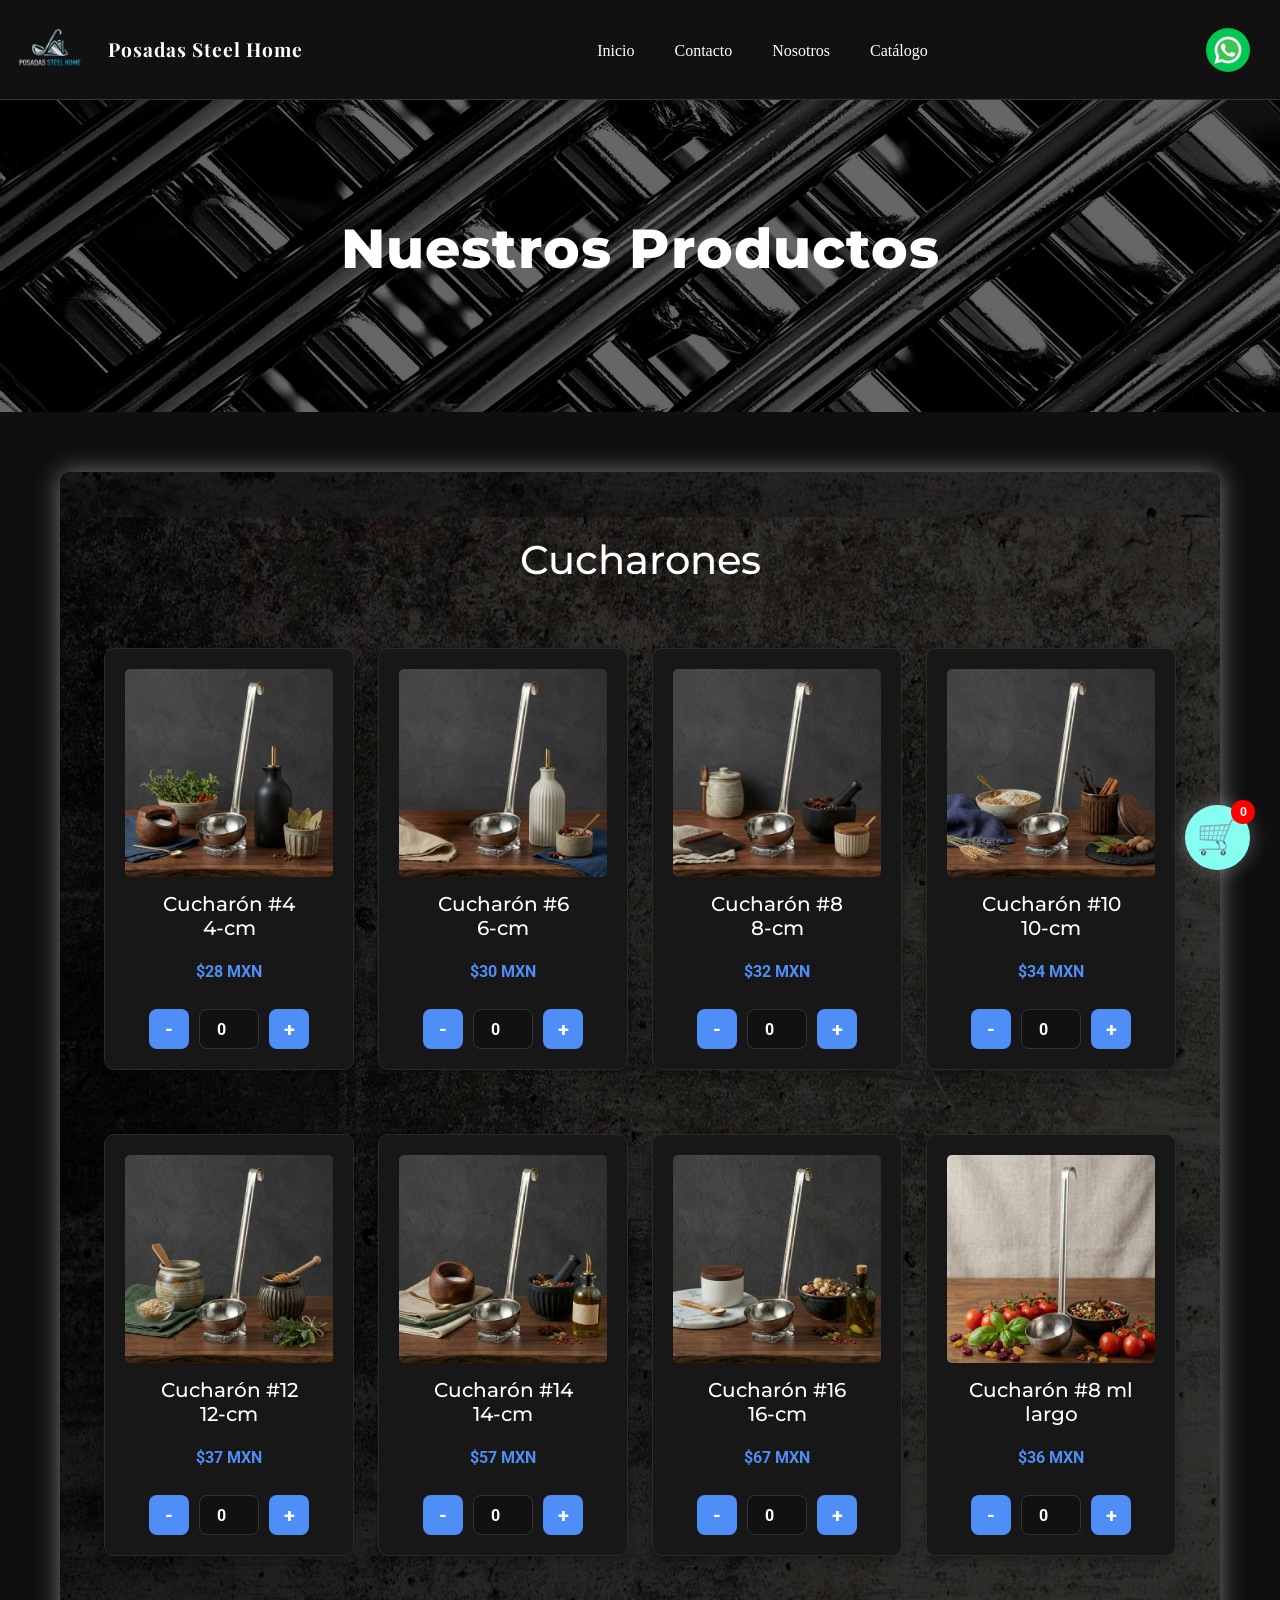
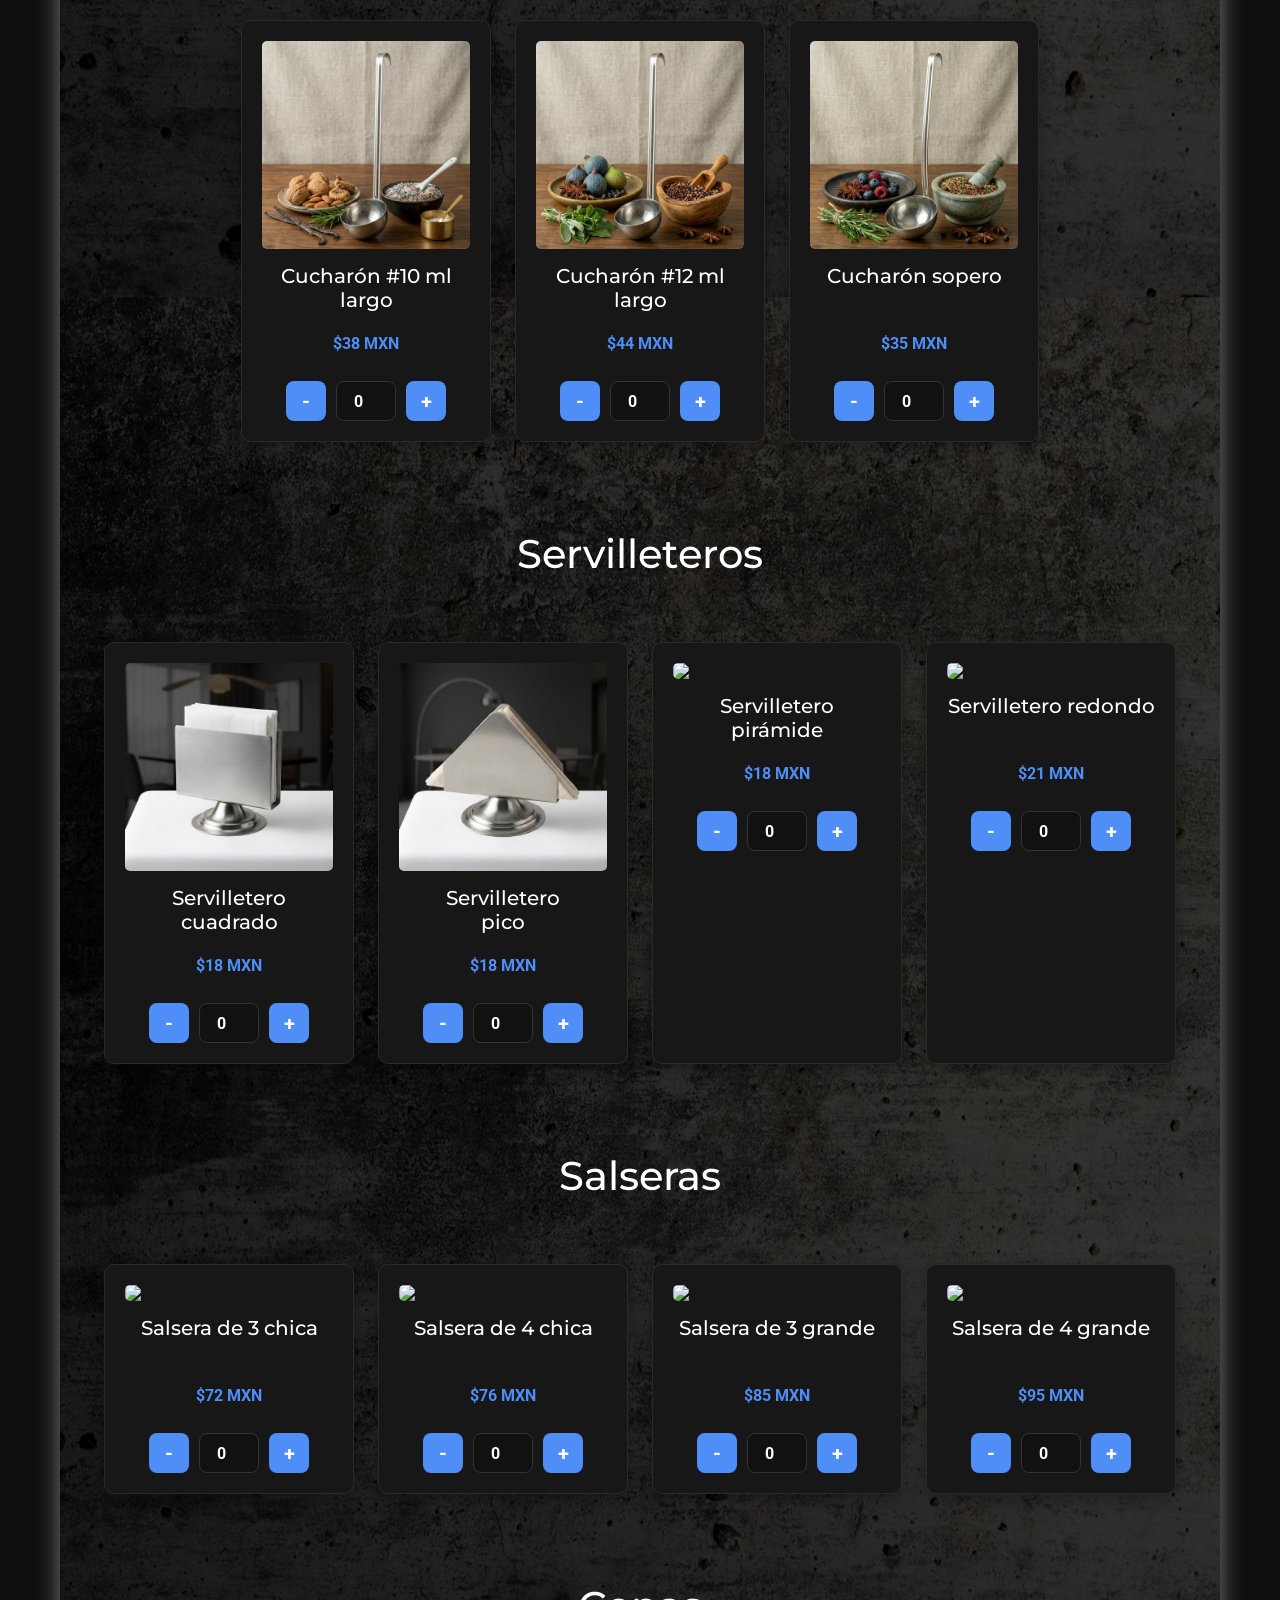
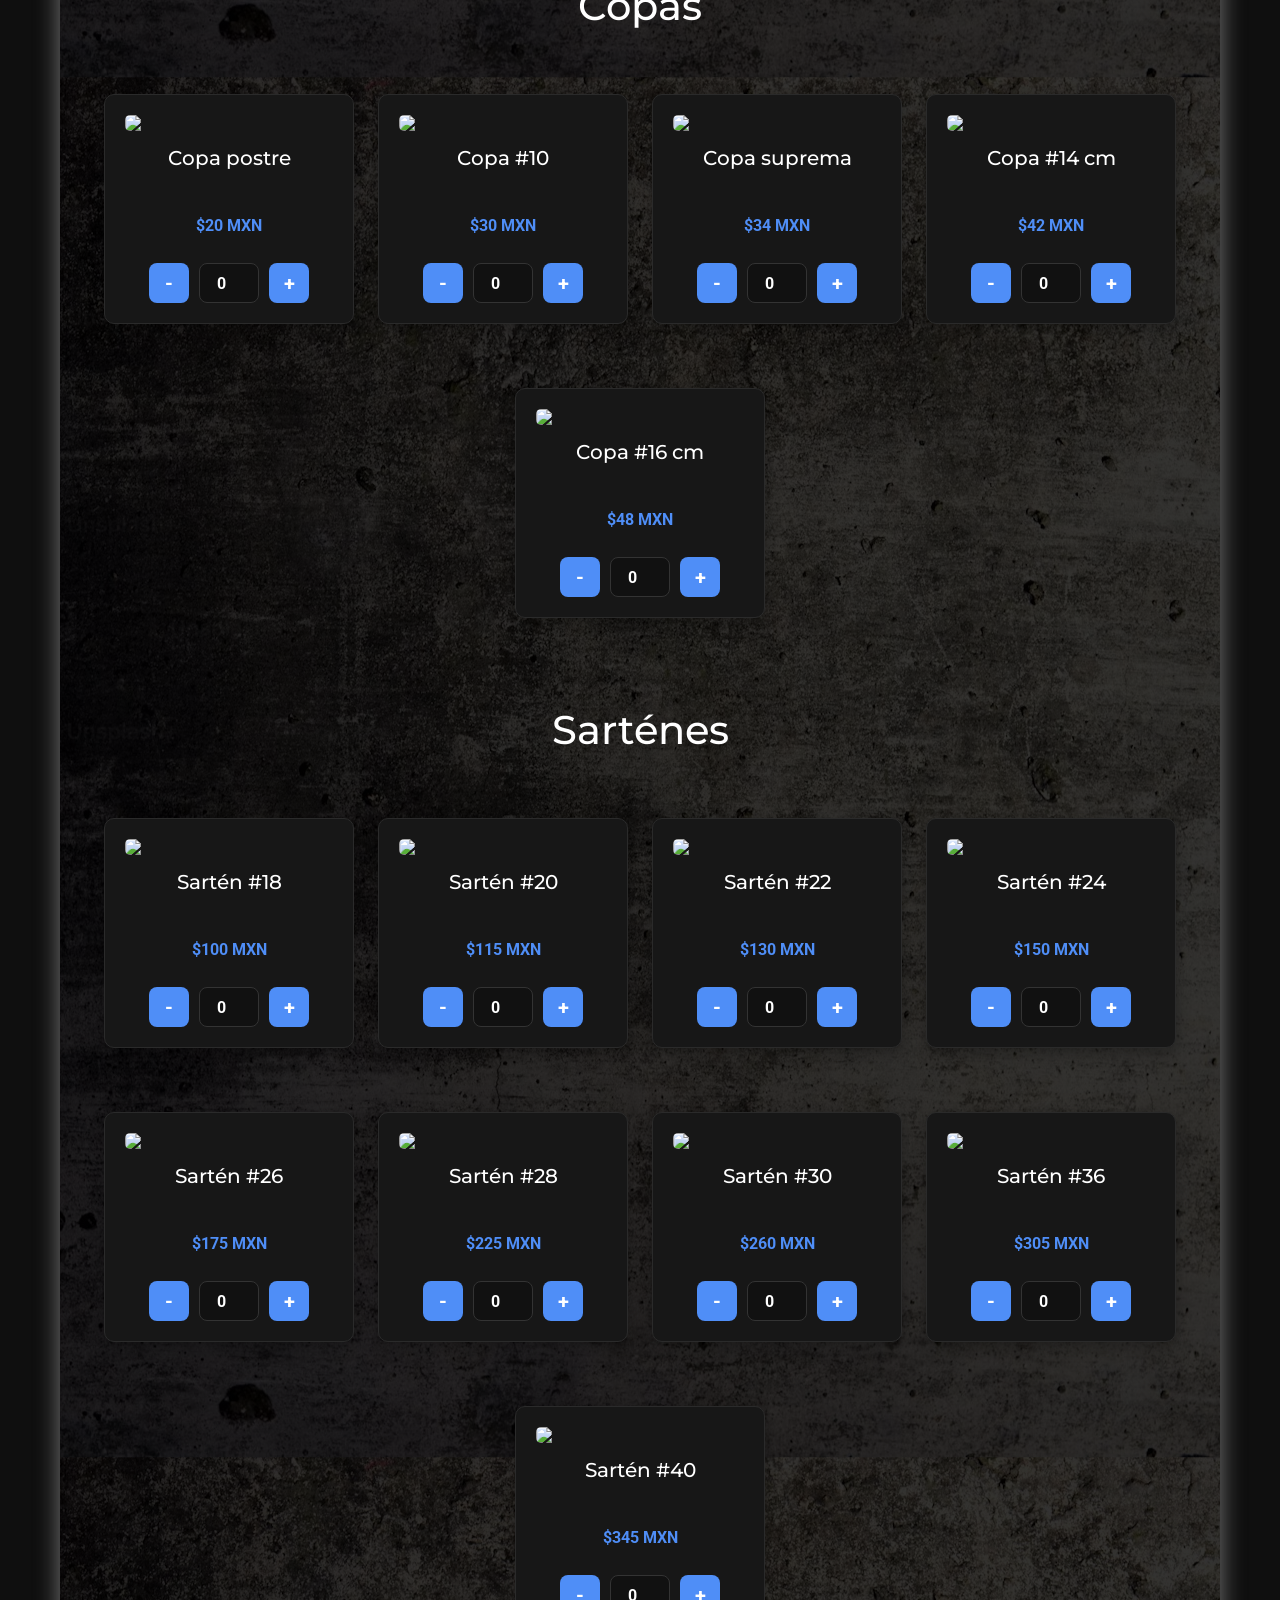
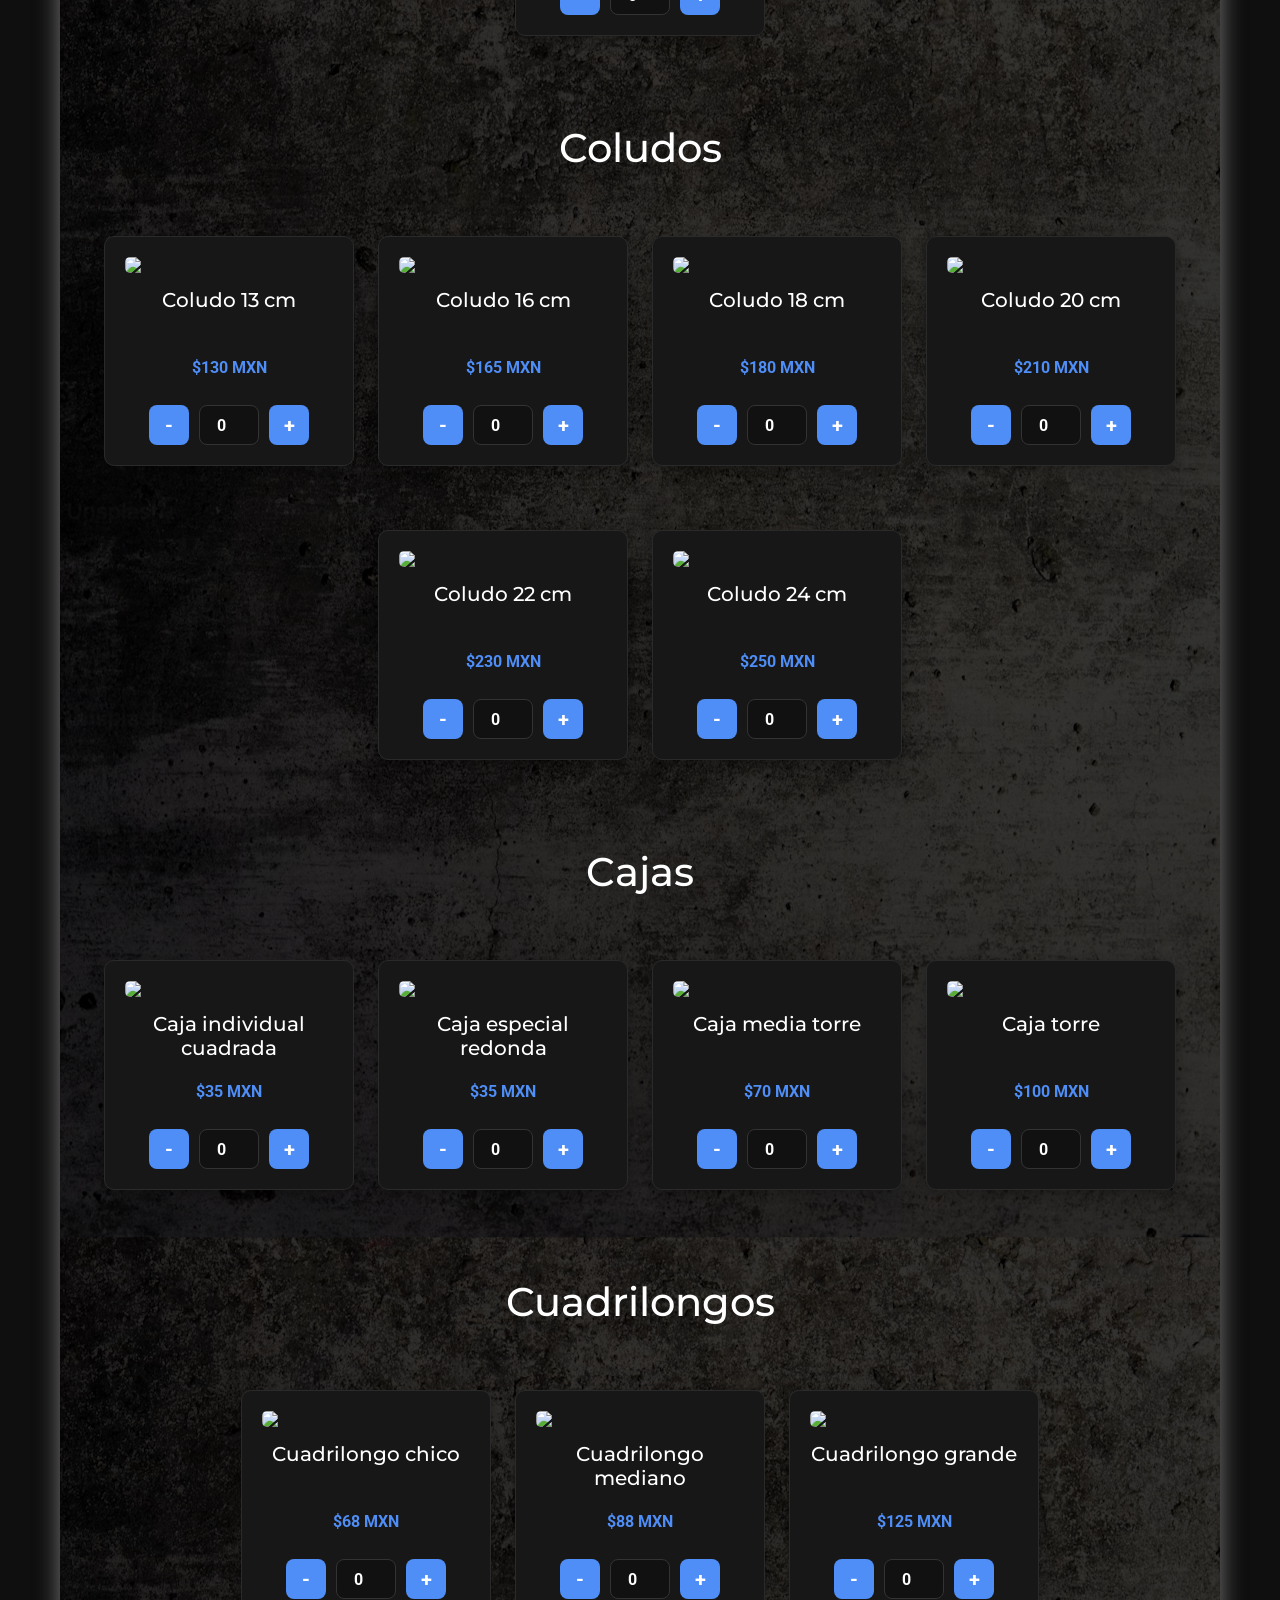
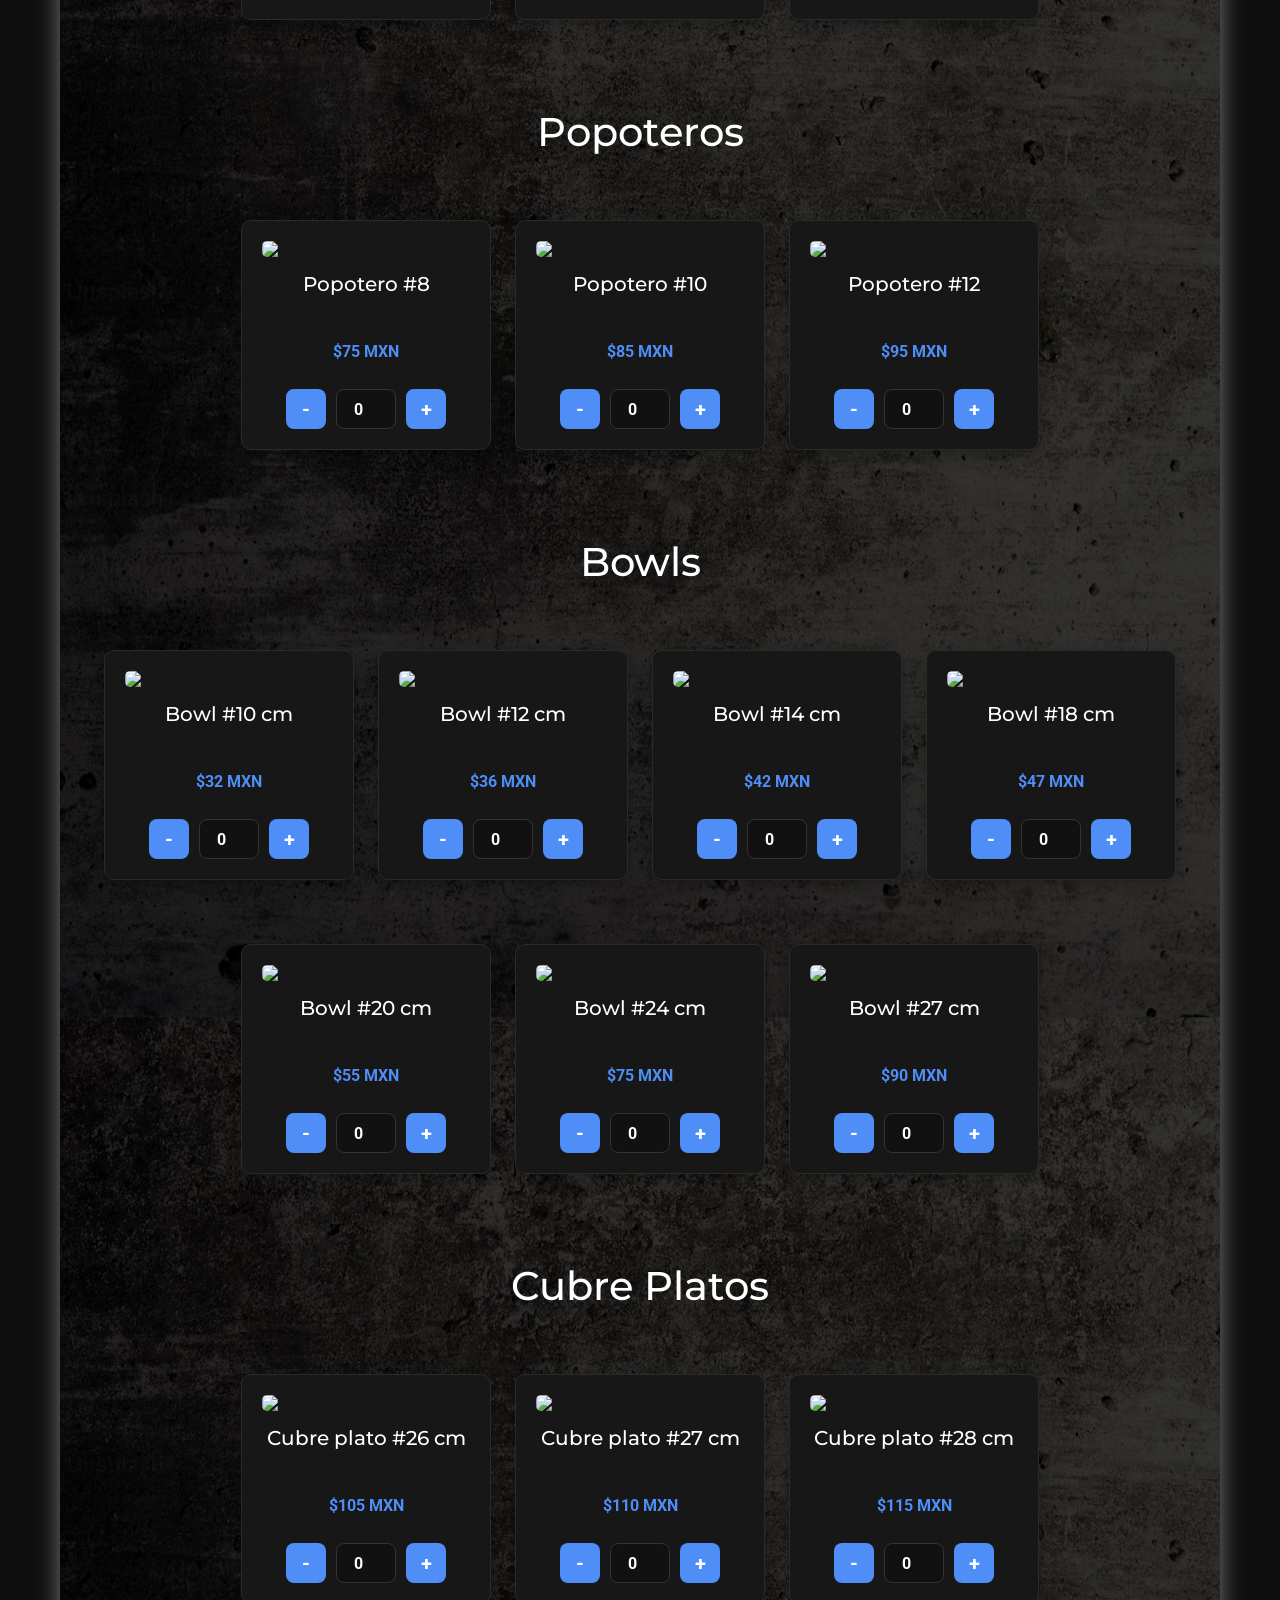
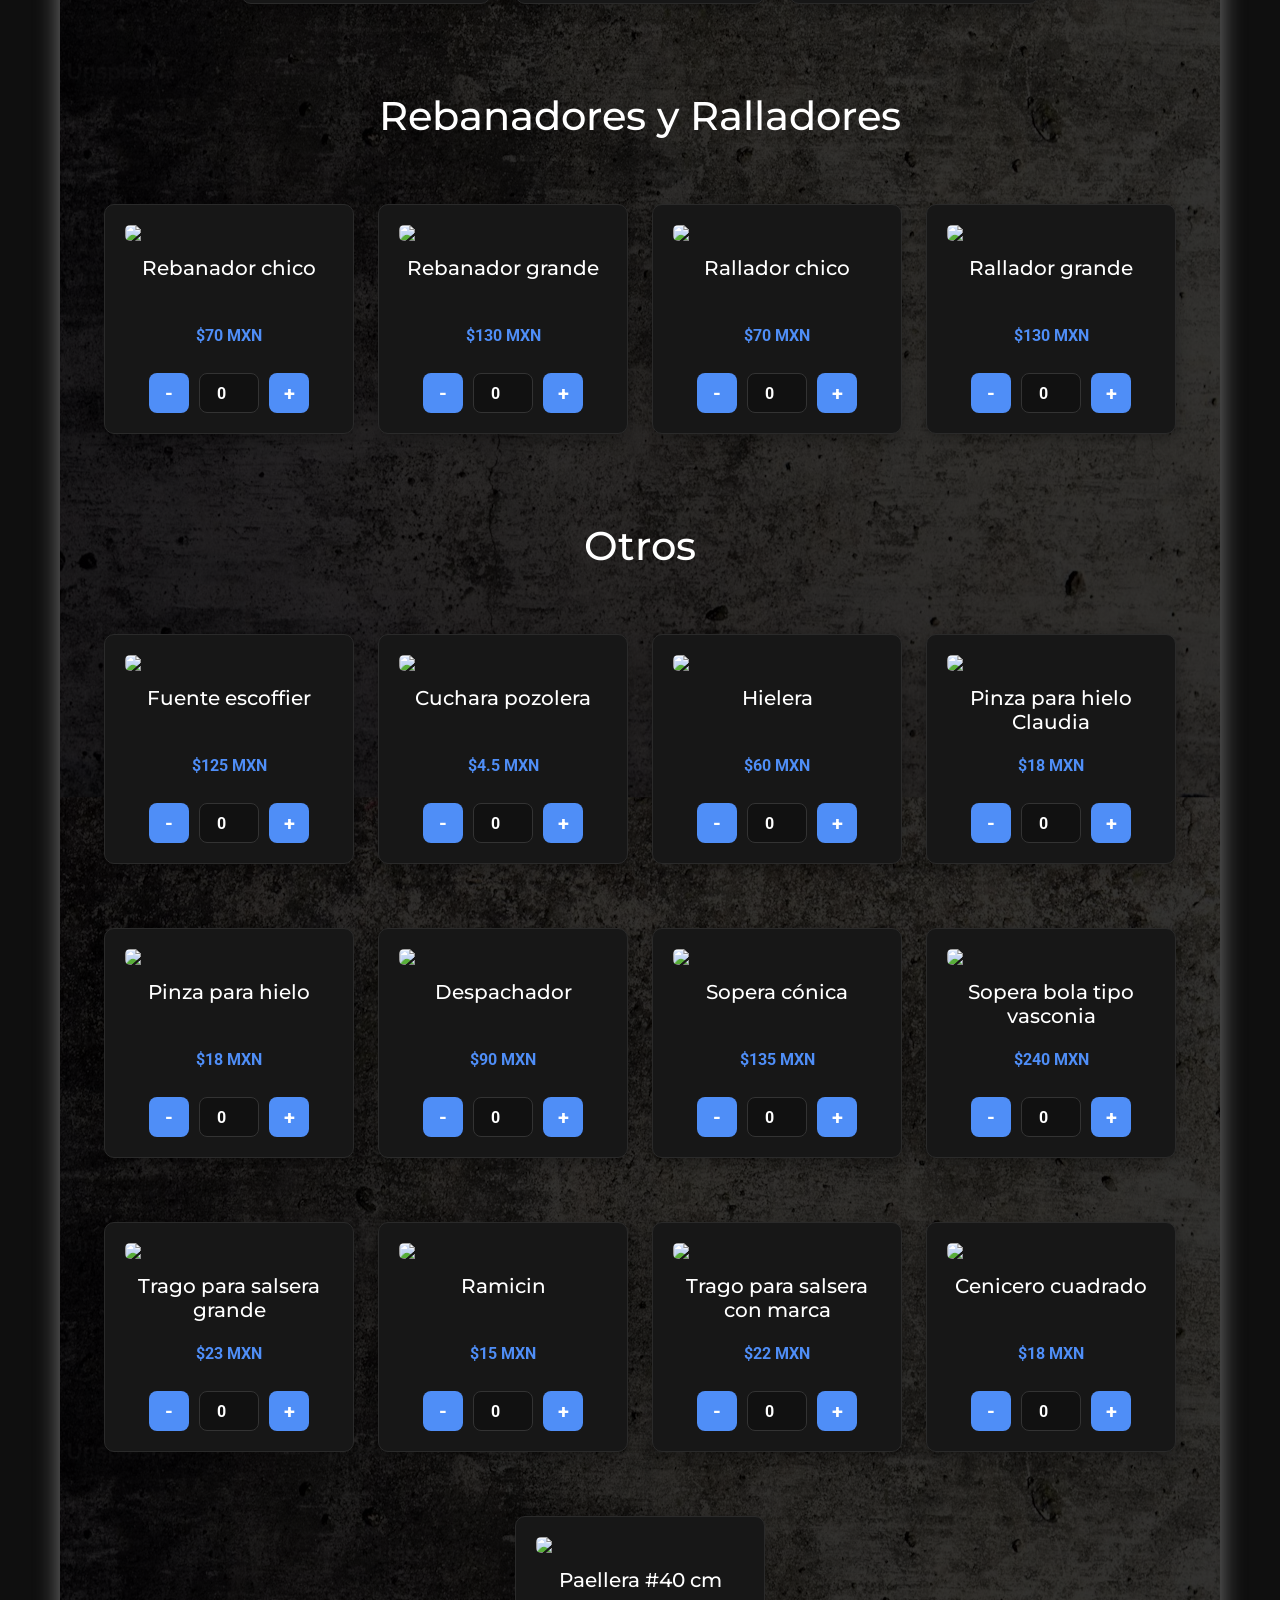
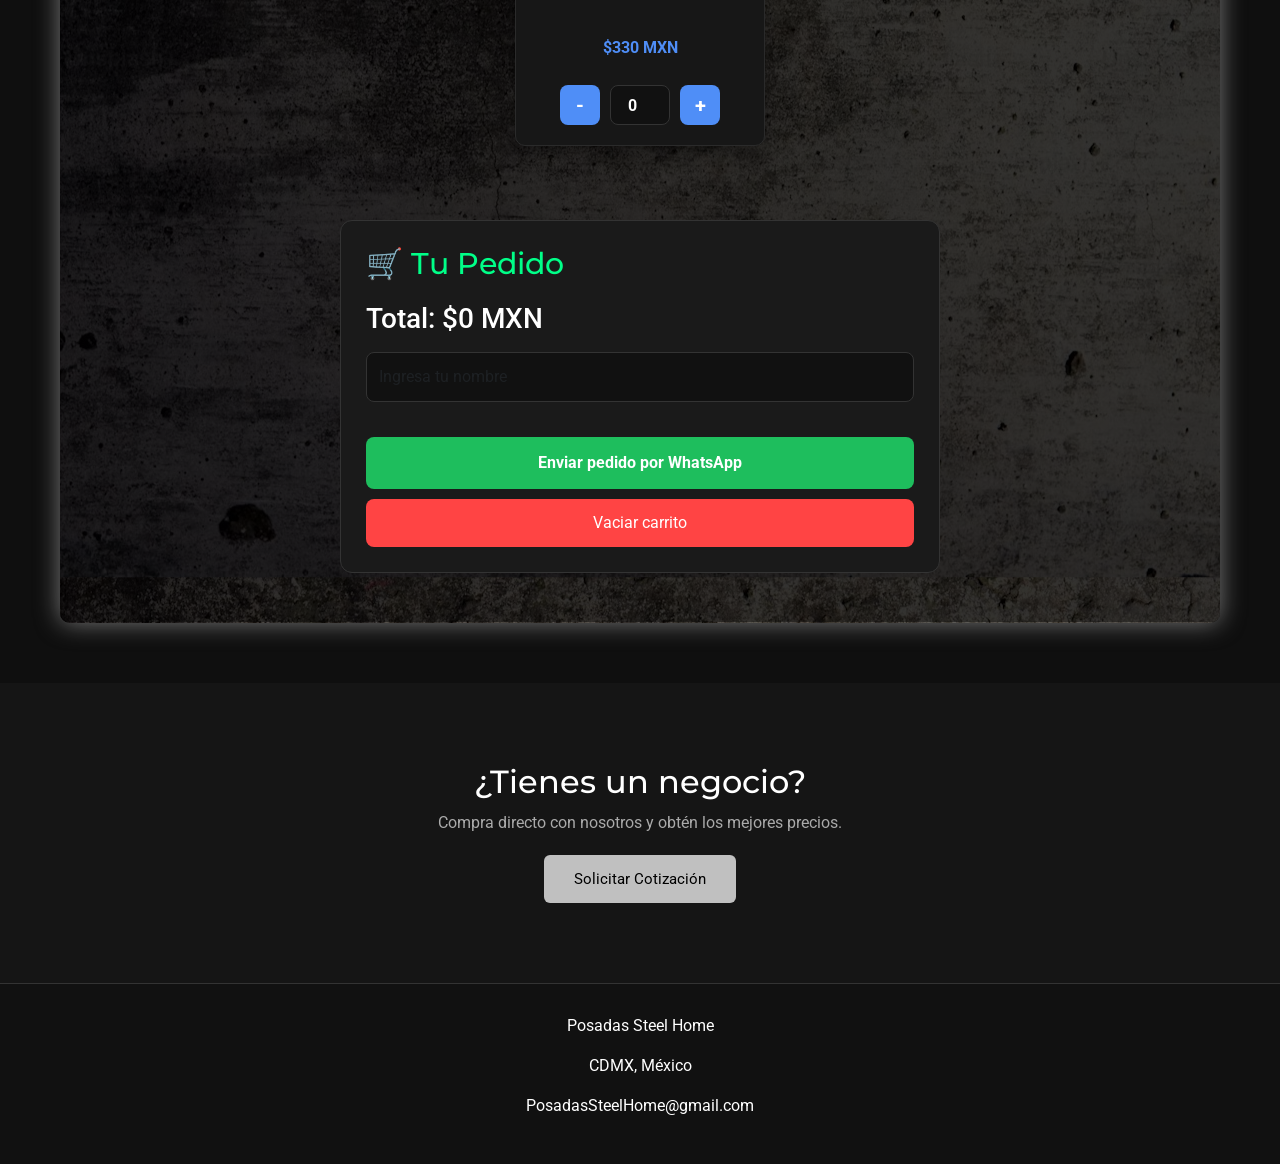
==== commit 87090e3a: "cambio de boton de tu pedido, agrege imagenes de servilleteros" ====
--- a/catalogo.html
+++ b/catalogo.html
@@ -407,7 +407,7 @@
                 class="contenedor-cucharones row overflow-auto justify-content-center flex-nowrap flex-lg-wrap gap-4 mx-1 pb-4">
 
                 <div class="card">
-                    <img src="./img/productos/placeholder.png">
+                    <img src="./img/productos/servilleteros/servilletero cuadrado.jpg">
 
                     <h3>Servilletero cuadrado</h3>
 
@@ -431,9 +431,9 @@
 
                 <!-- CARD 35 -->
                 <div class="card">
-                    <img src="./img/productos/placeholder.png">
-
-                    <h3>Servilletero pico</h3>
+                    <img src="./img/productos/servilleteros/servilletero de pico.jpg">
+
+                    <h3>Servilletero <br> pico</h3>
 
                     <p>$18 MXN</p>
 
@@ -504,7 +504,7 @@
             </div>
 
             <div class="hero-cucharon p-3 mt-5">
-                <h1>salseras</h1>
+                <h1>Salseras</h1>
             </div>
 
             <div
--- a/catalogo.css
+++ b/catalogo.css
@@ -309,7 +309,7 @@
     margin-top: 20px;
     padding: 14px;
 
-    background: #4F8EF7;
+    background: #1ebe5d;
     color: white;
 
     border: none;
@@ -322,7 +322,8 @@
 }
 
 #btn-whatsapp:hover {
-    background: #1ebe5d;
+    background: #1a9d4e;
+    box-shadow: 0 0 20px rgb(110, 141, 255);
 }
 
 #vaciar-carrito {
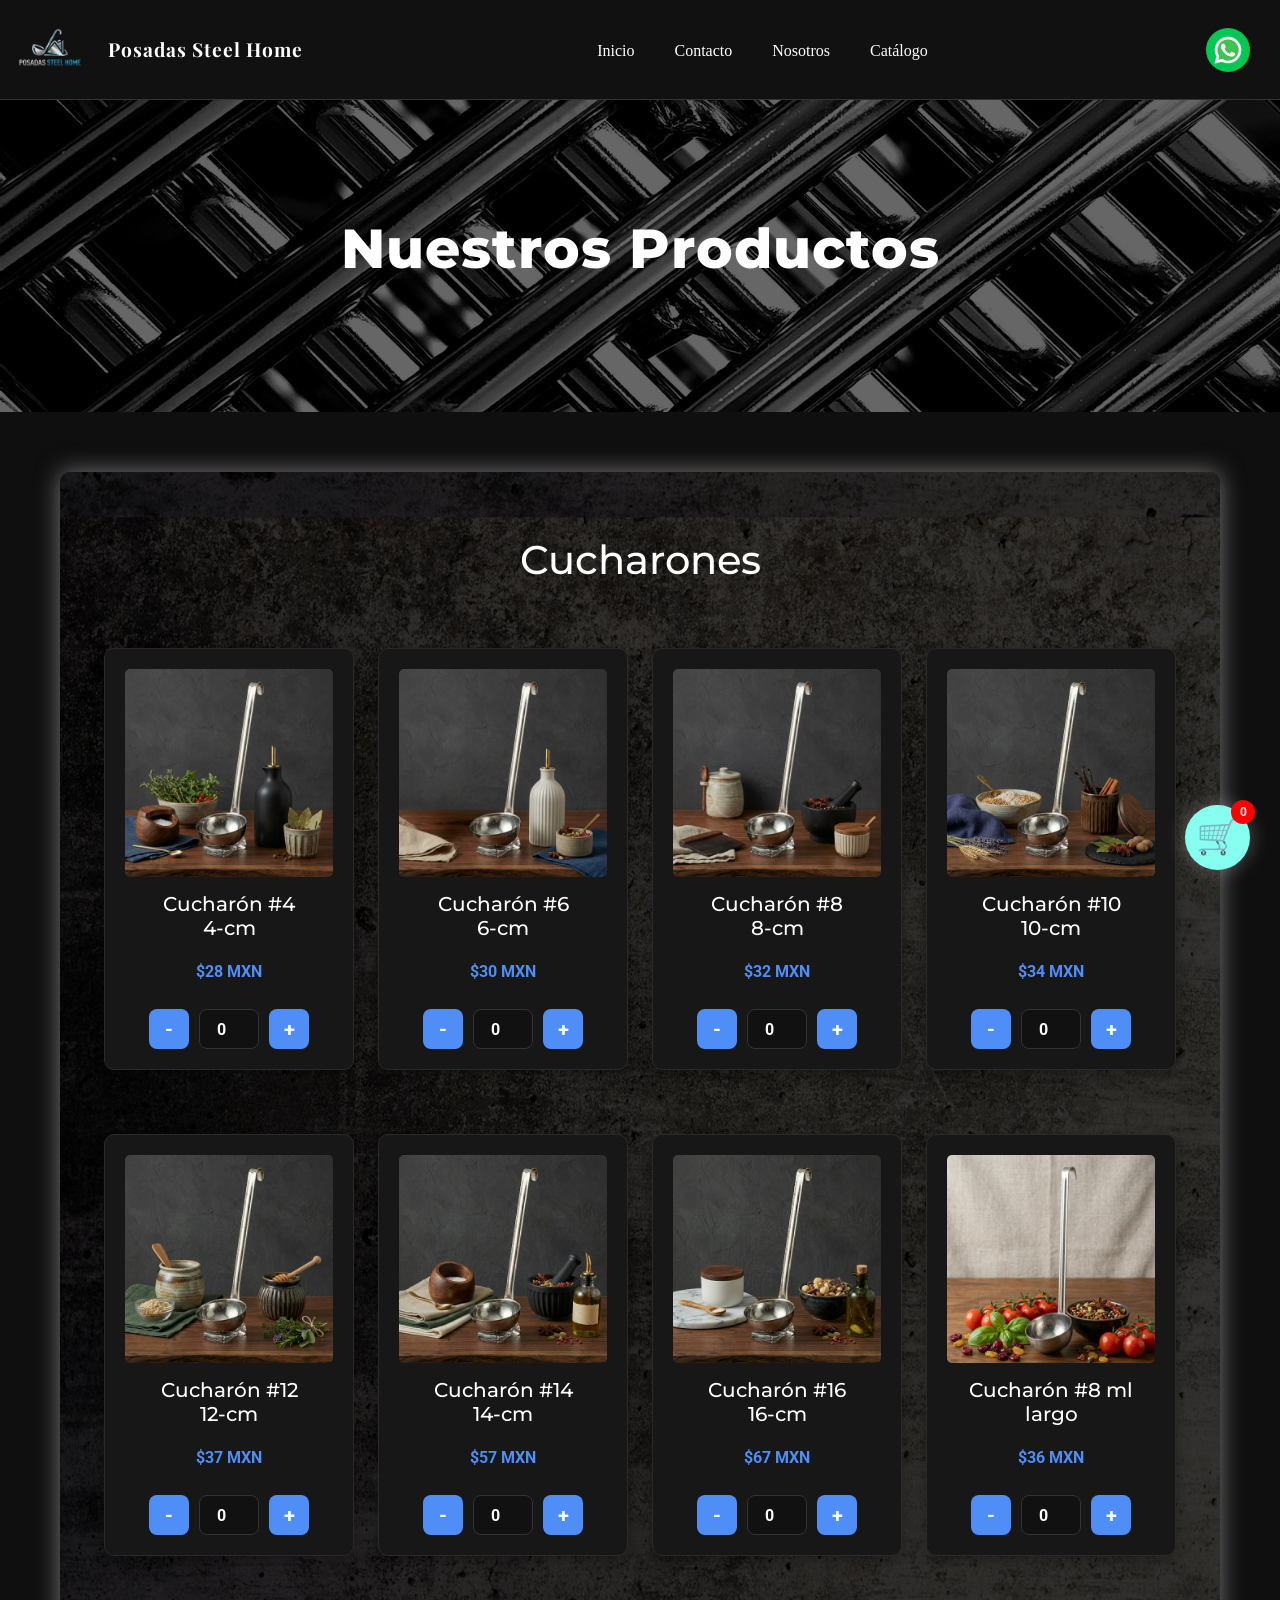
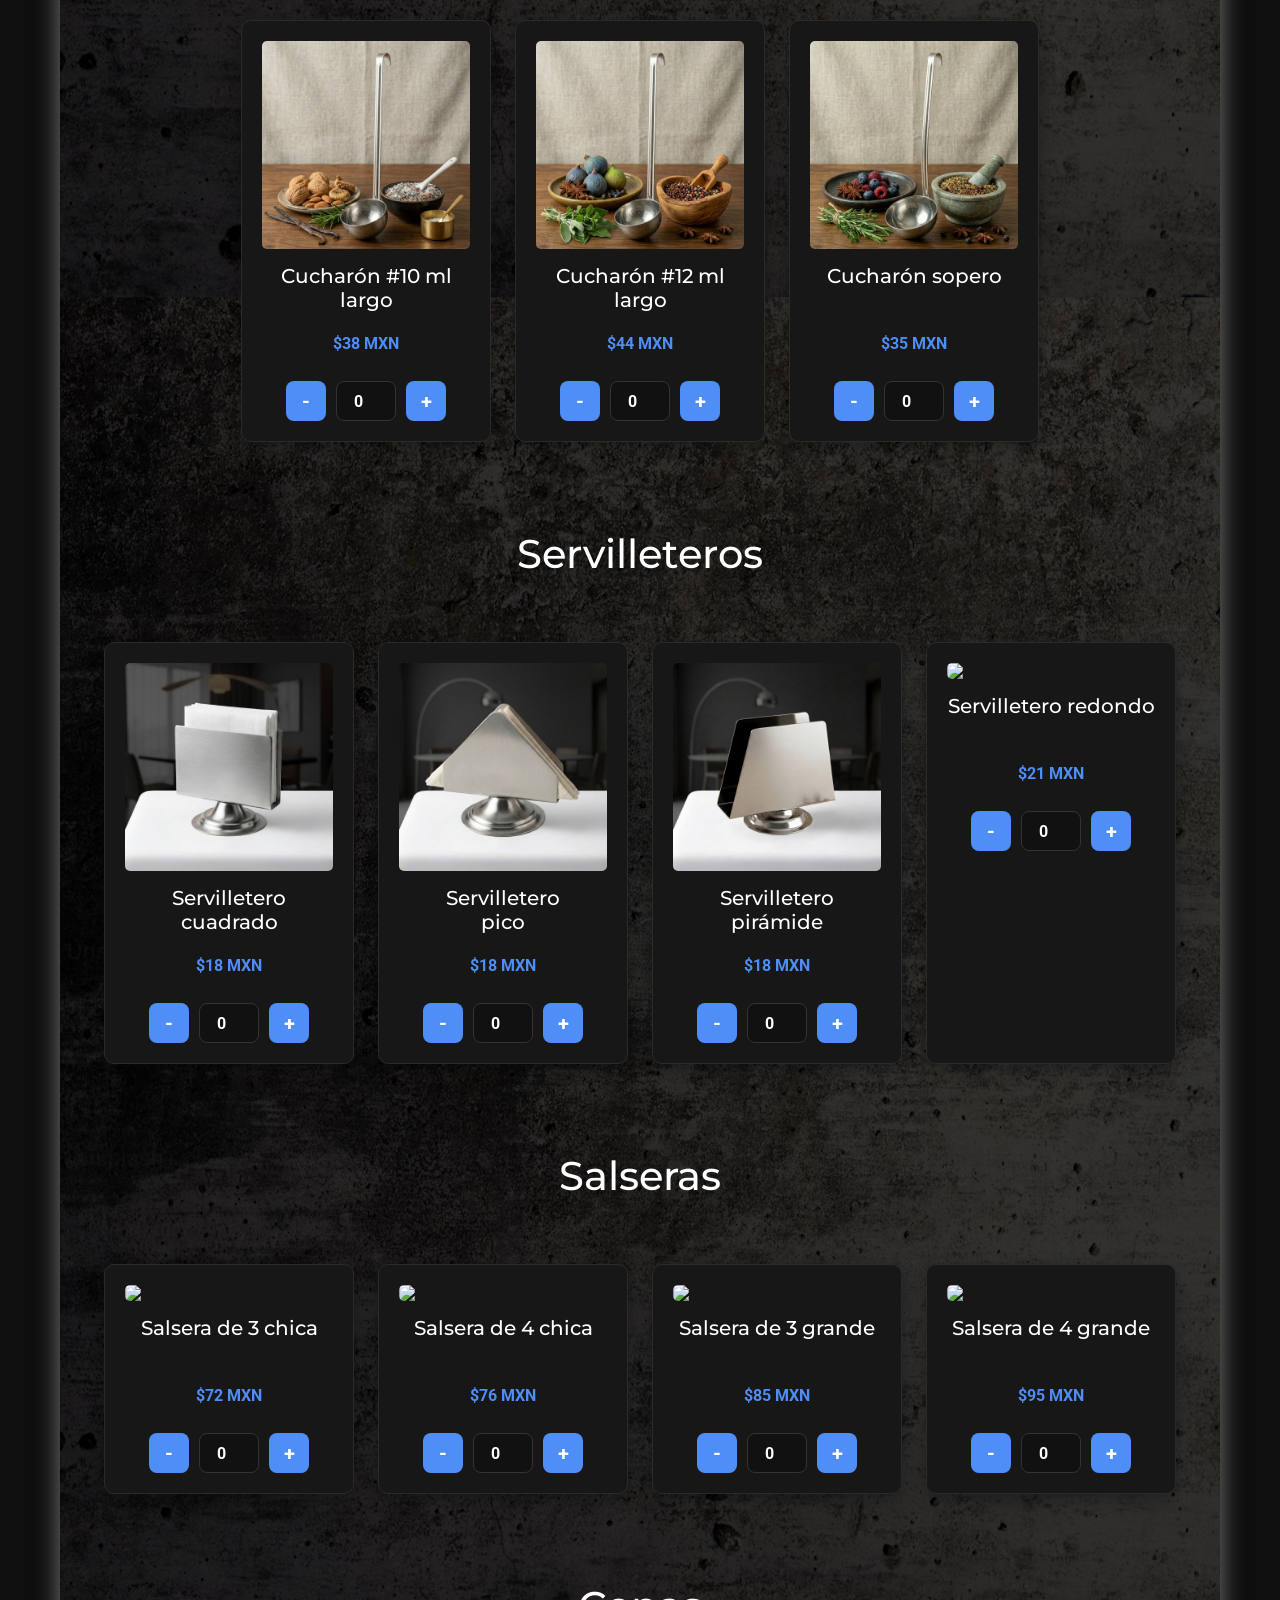
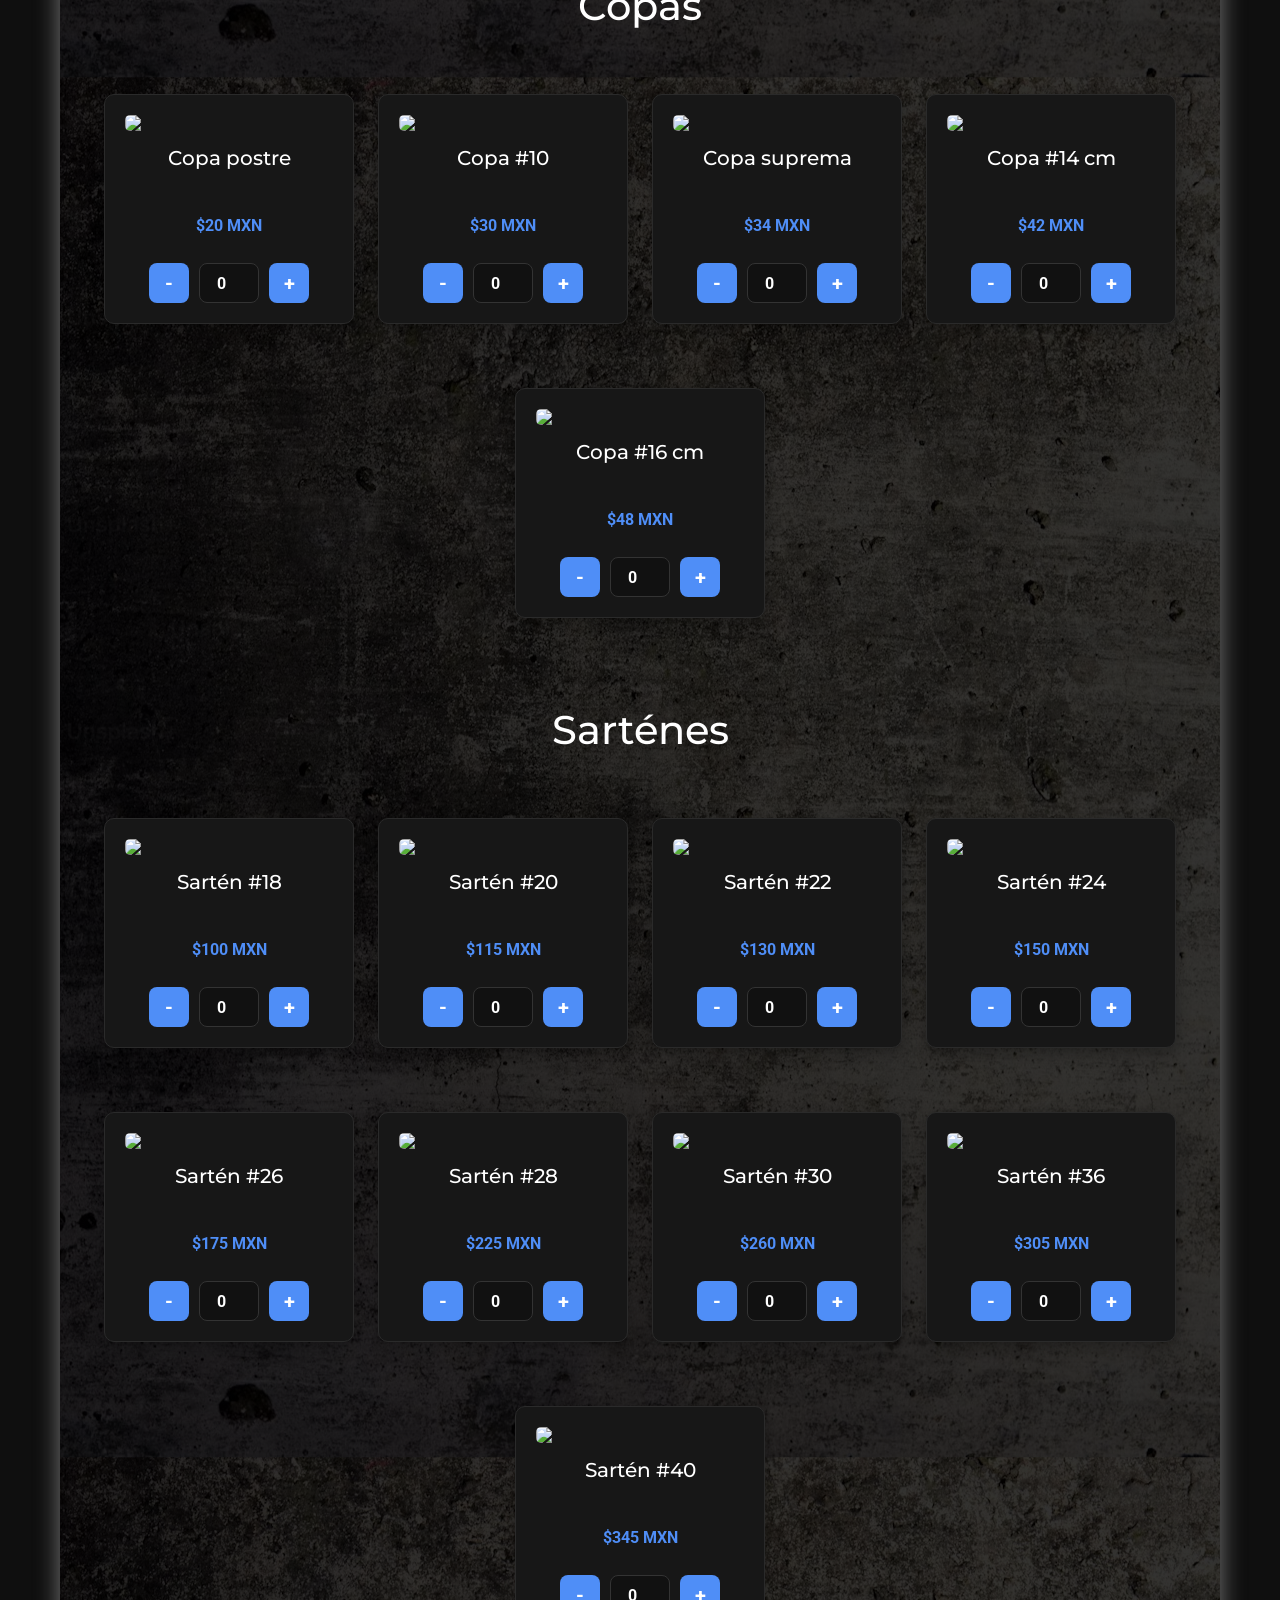
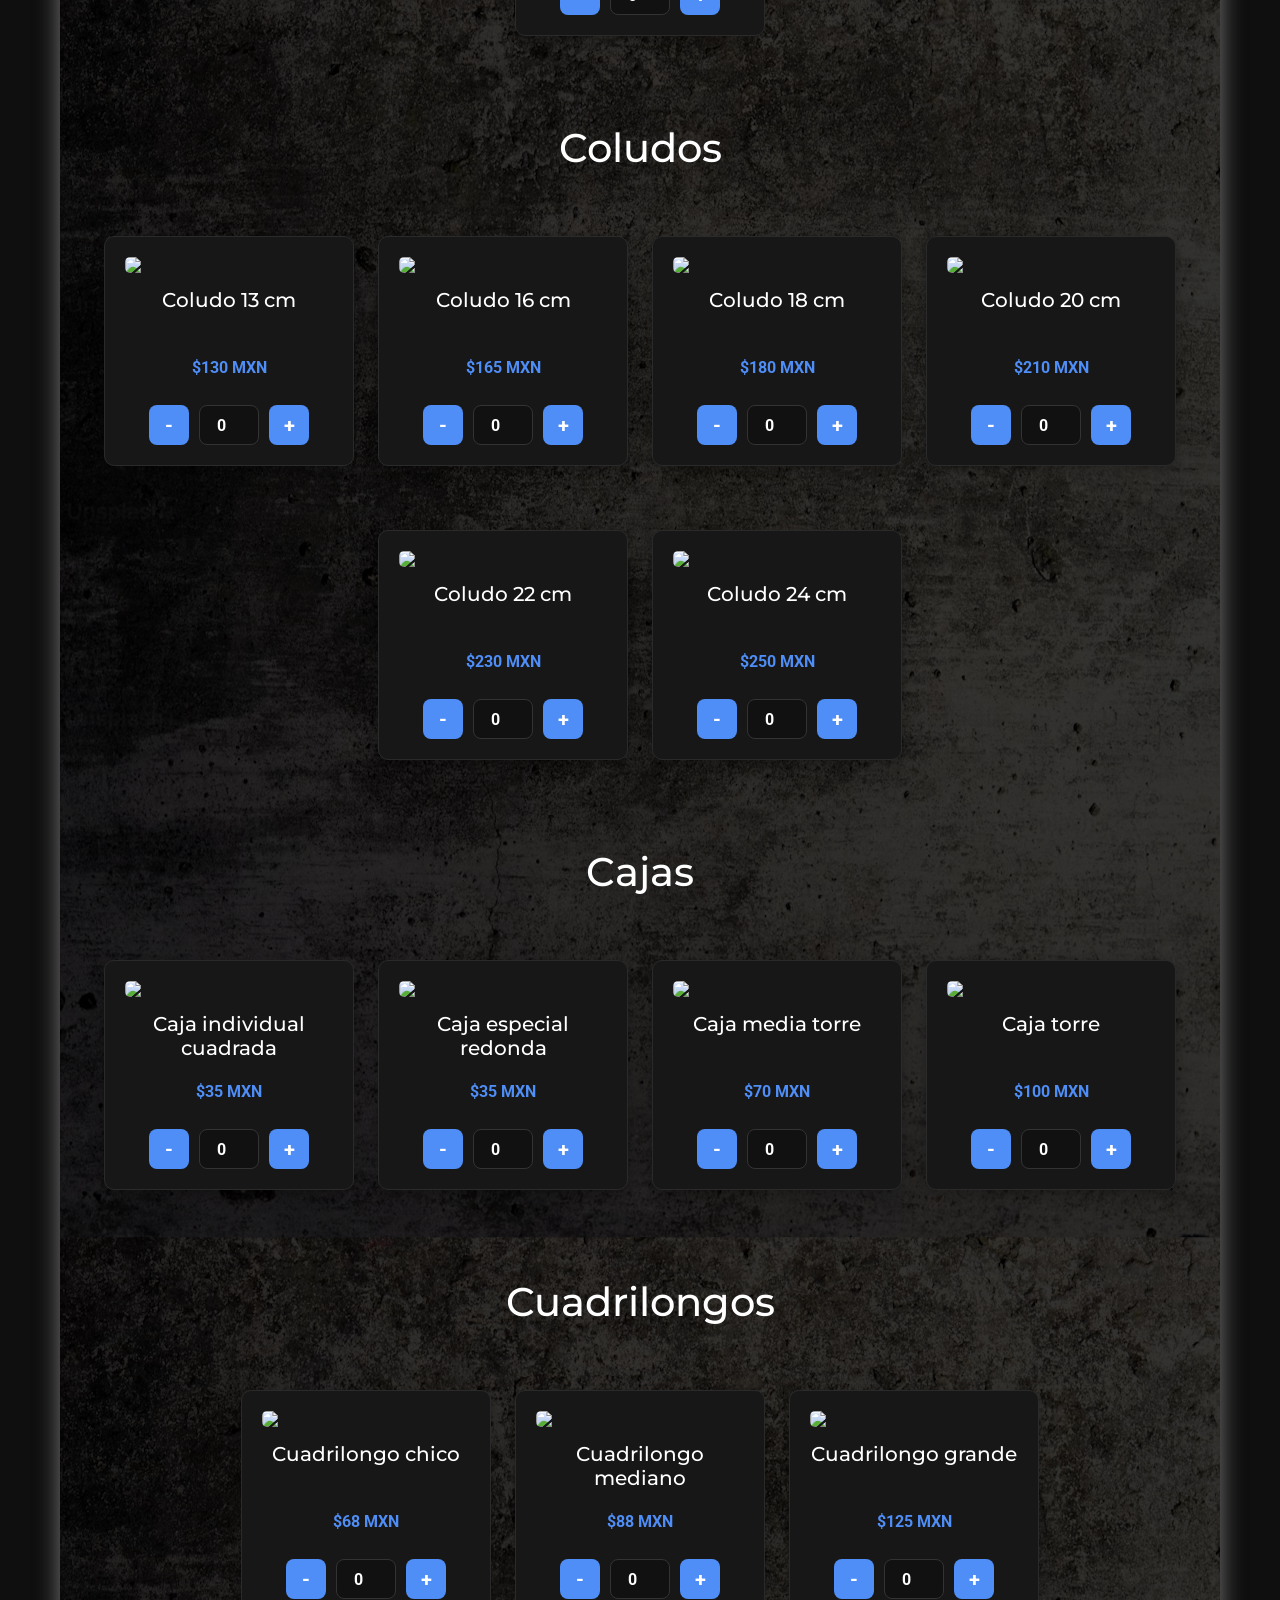
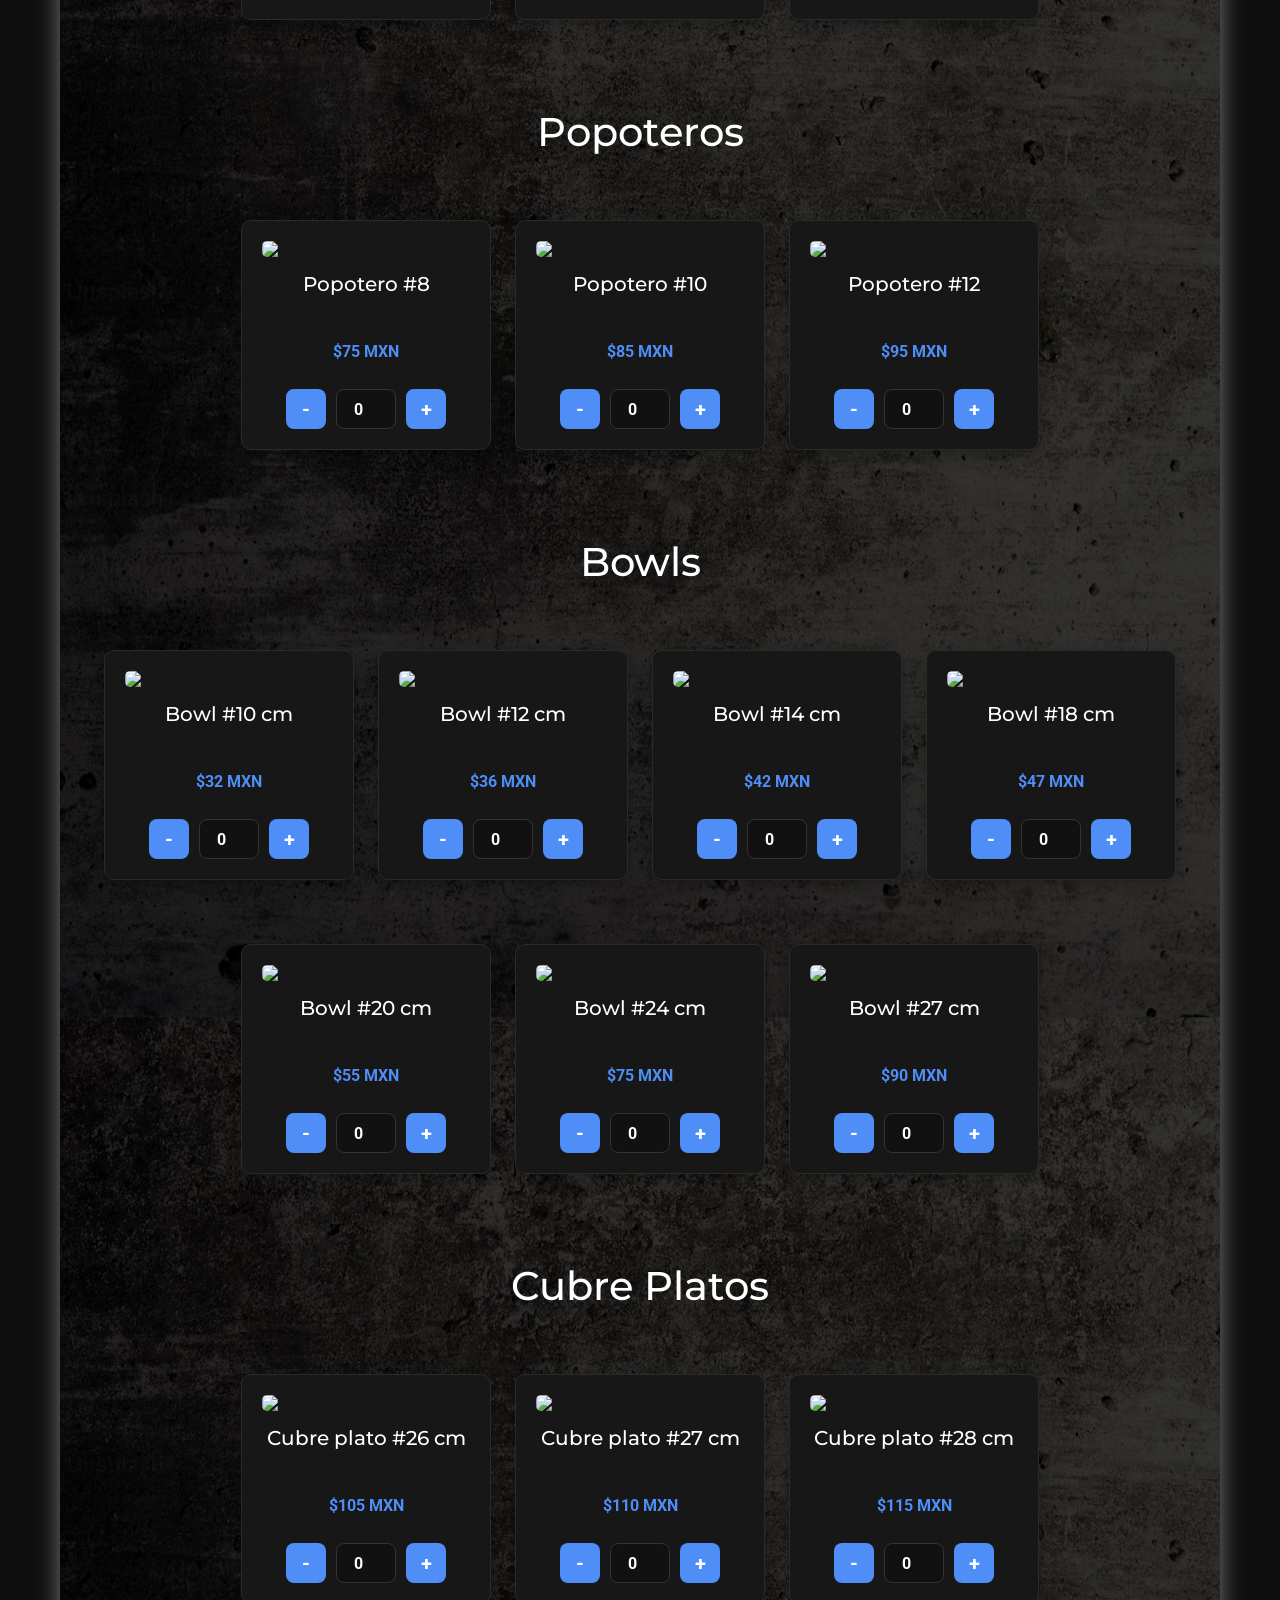
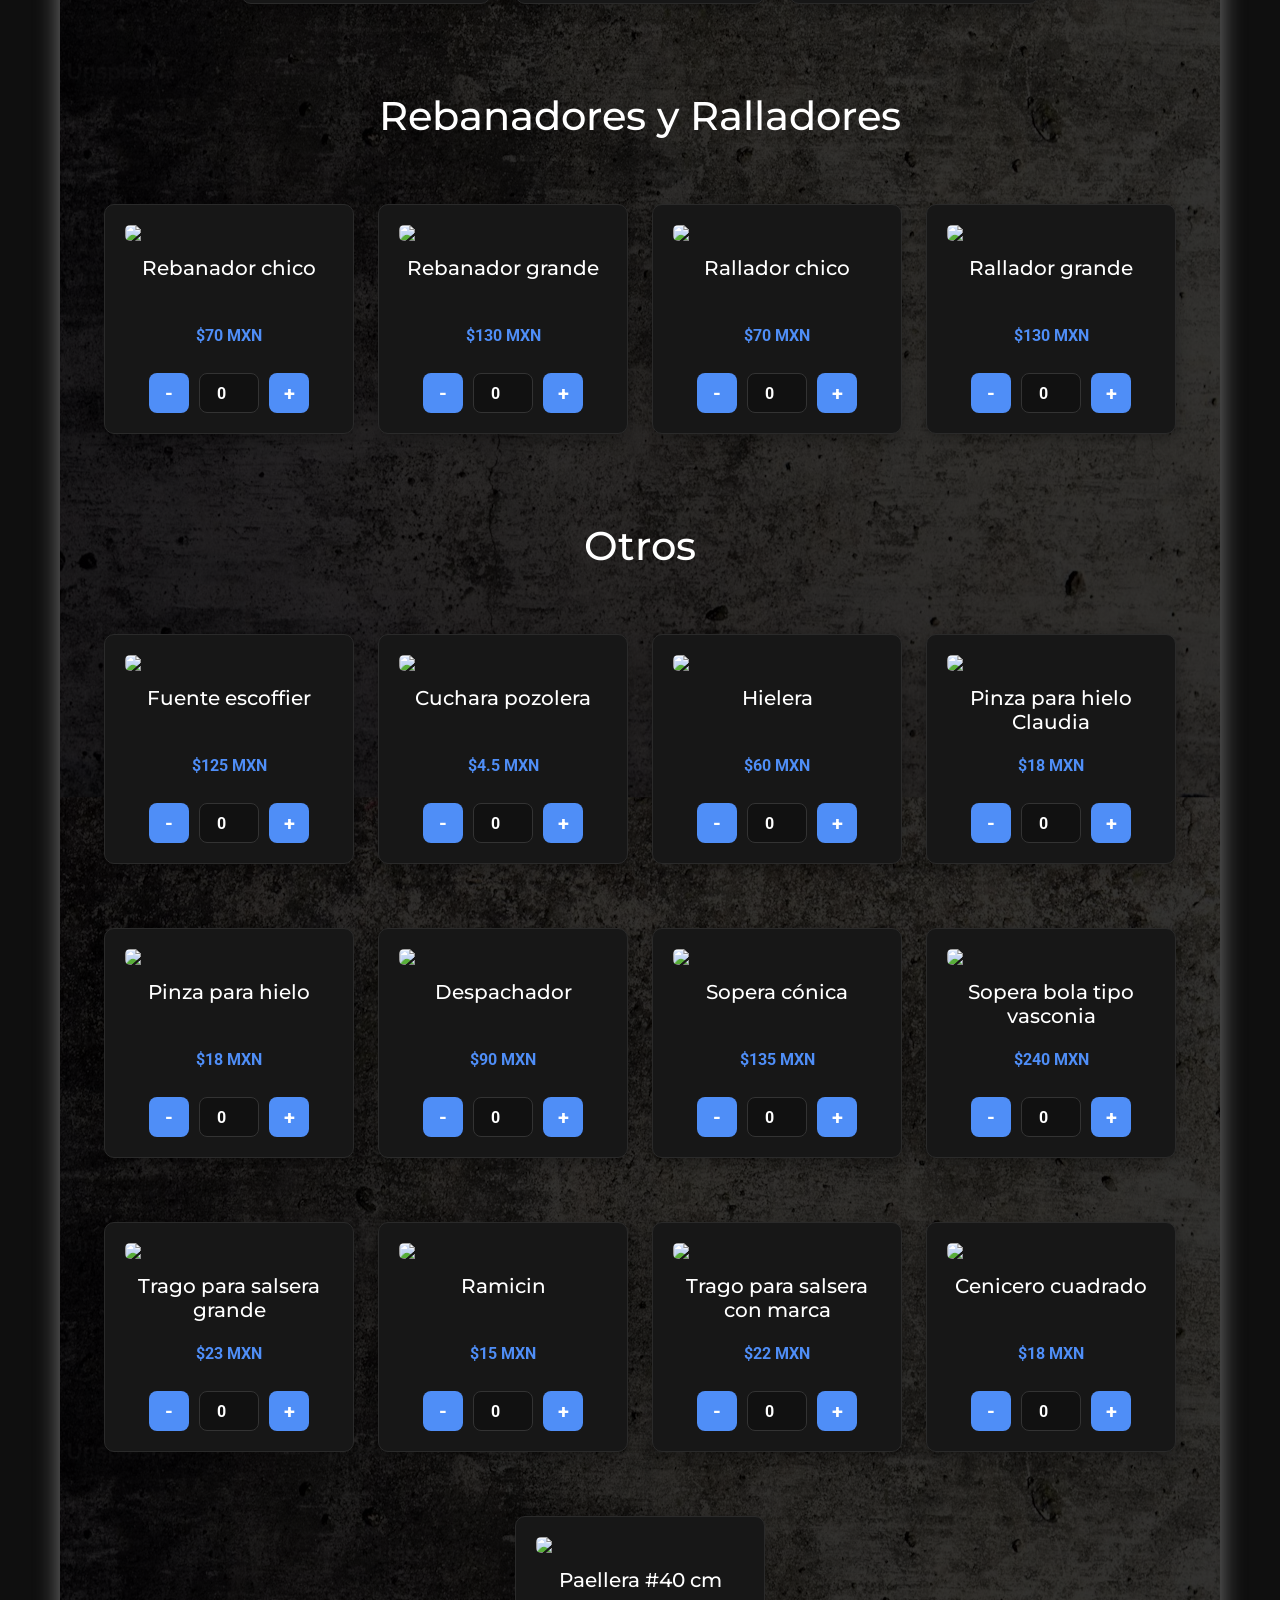
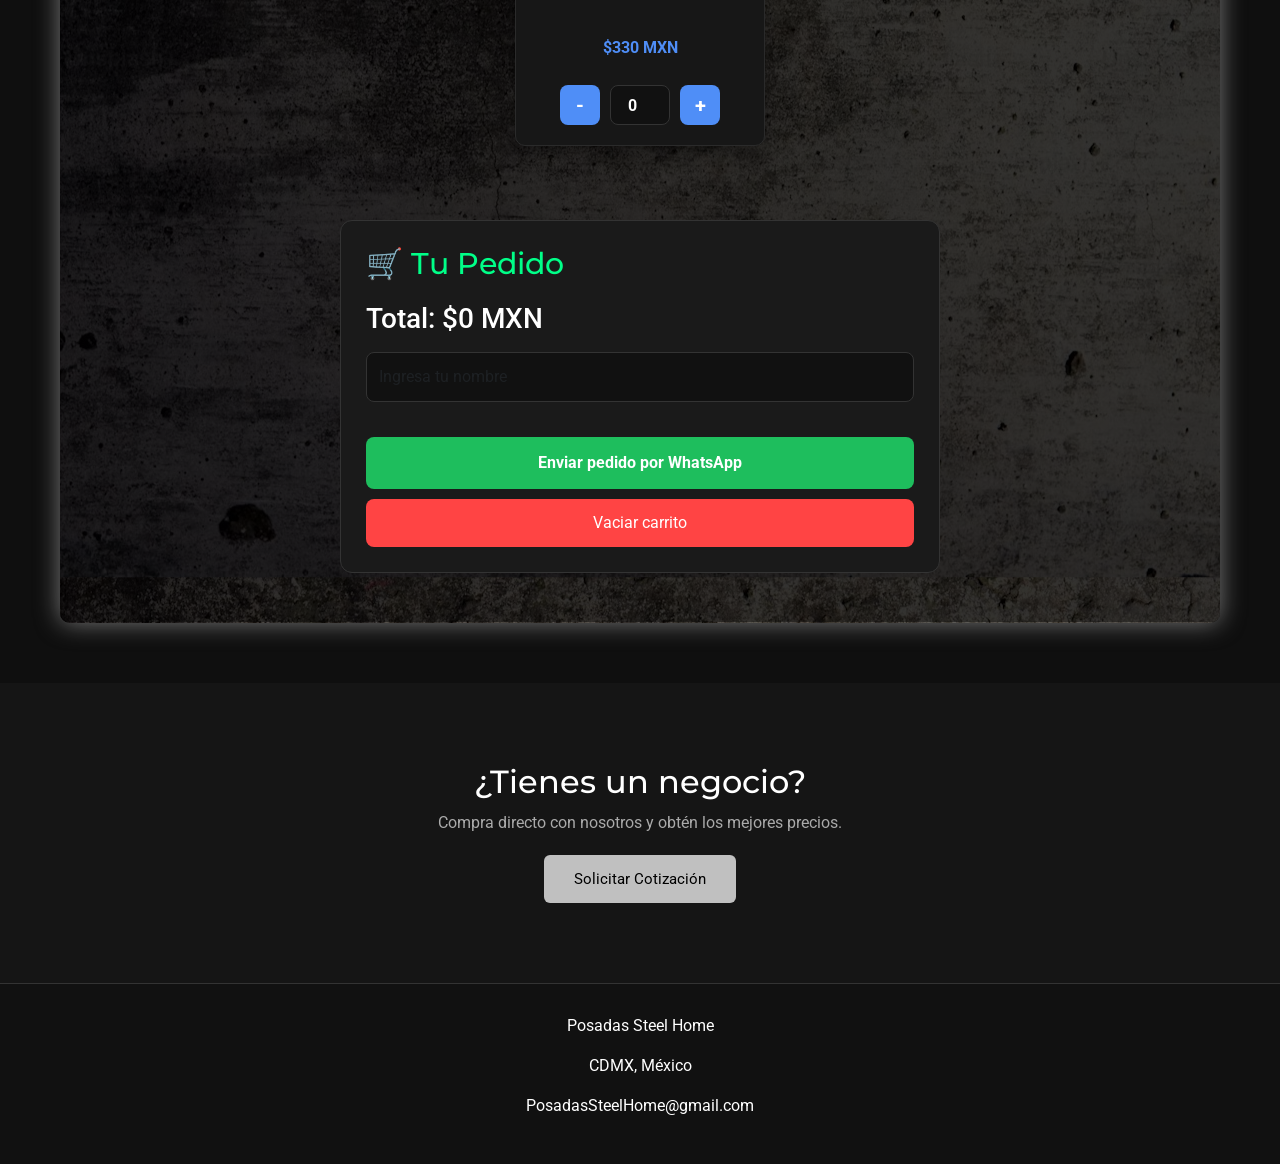
==== commit 7639a4dd: "agrege imagenes" ====
--- a/catalogo.html
+++ b/catalogo.html
@@ -455,7 +455,7 @@
 
                 <!-- CARD 36 -->
                 <div class="card">
-                    <img src="./img/productos/placeholder.png">
+                    <img src="./img/productos/servilleteros/servilletero piramide.jpg">
 
                     <h3>Servilletero pirámide</h3>
 
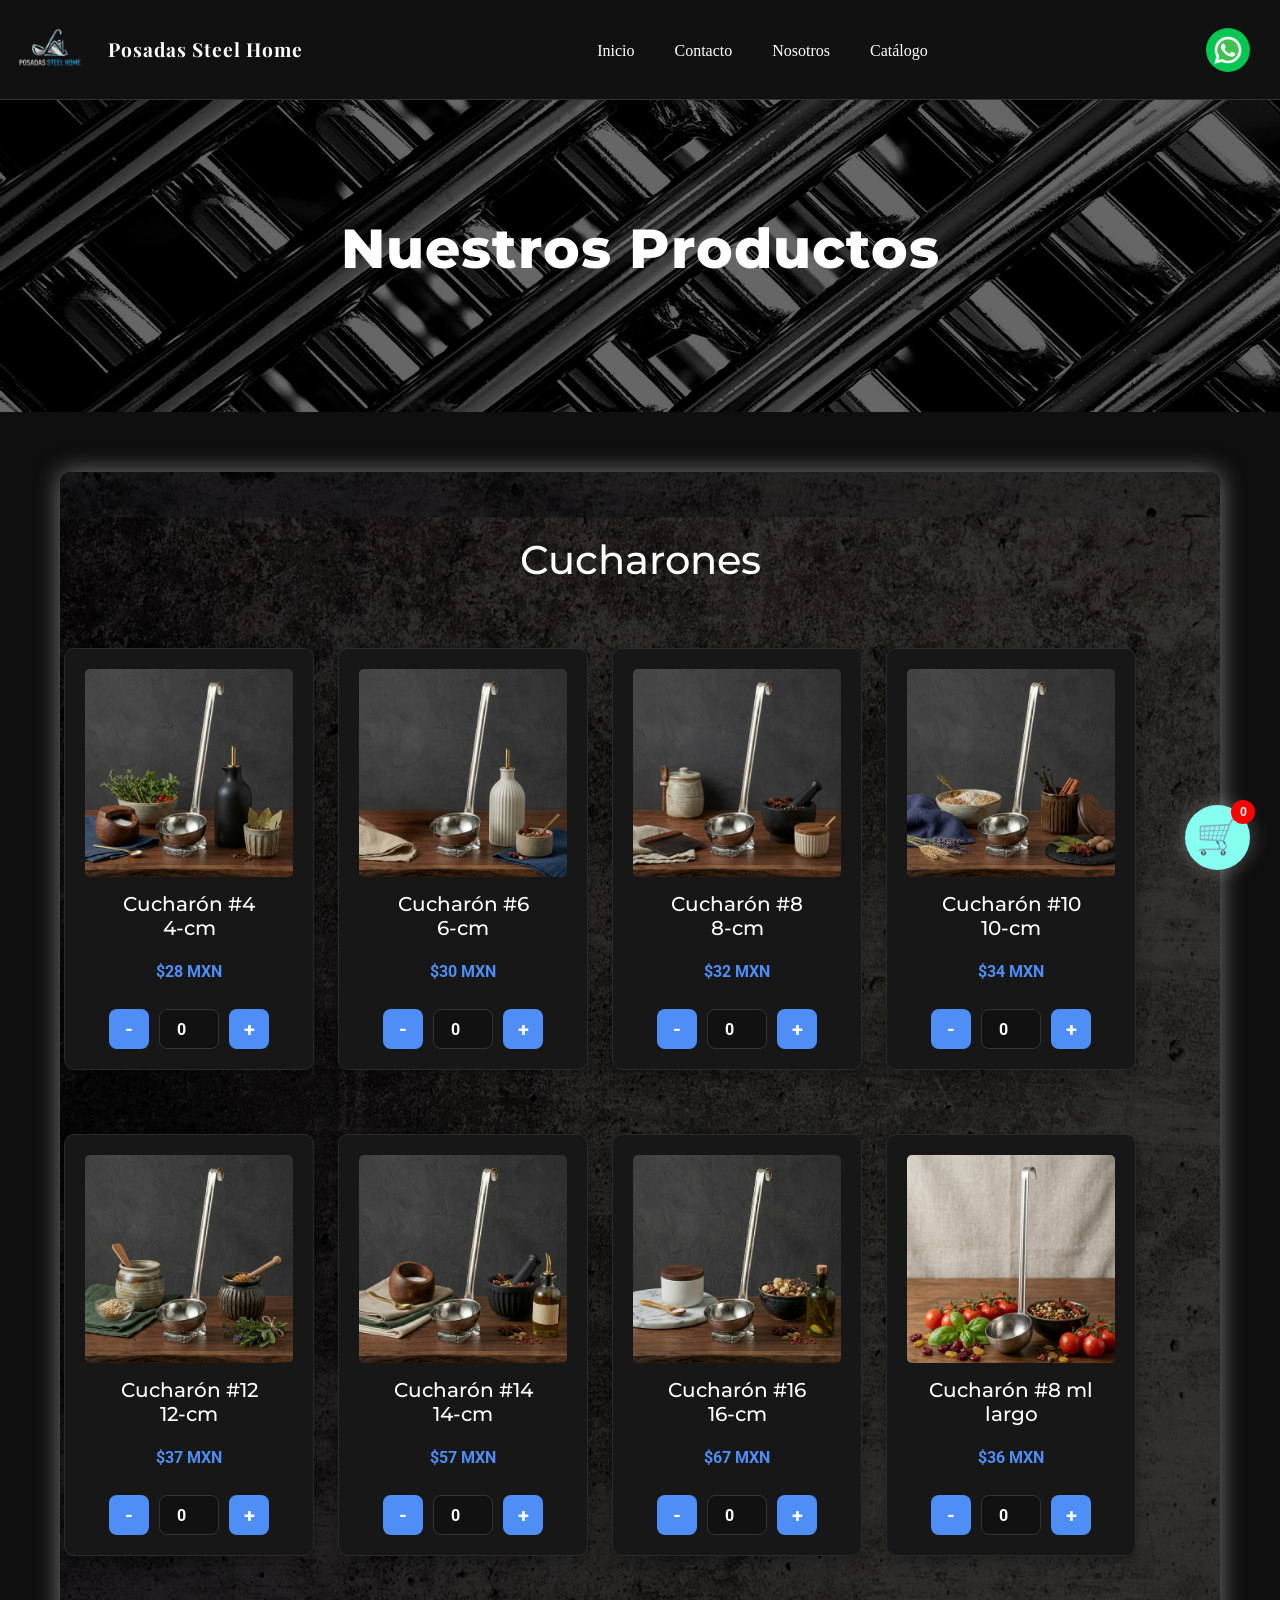
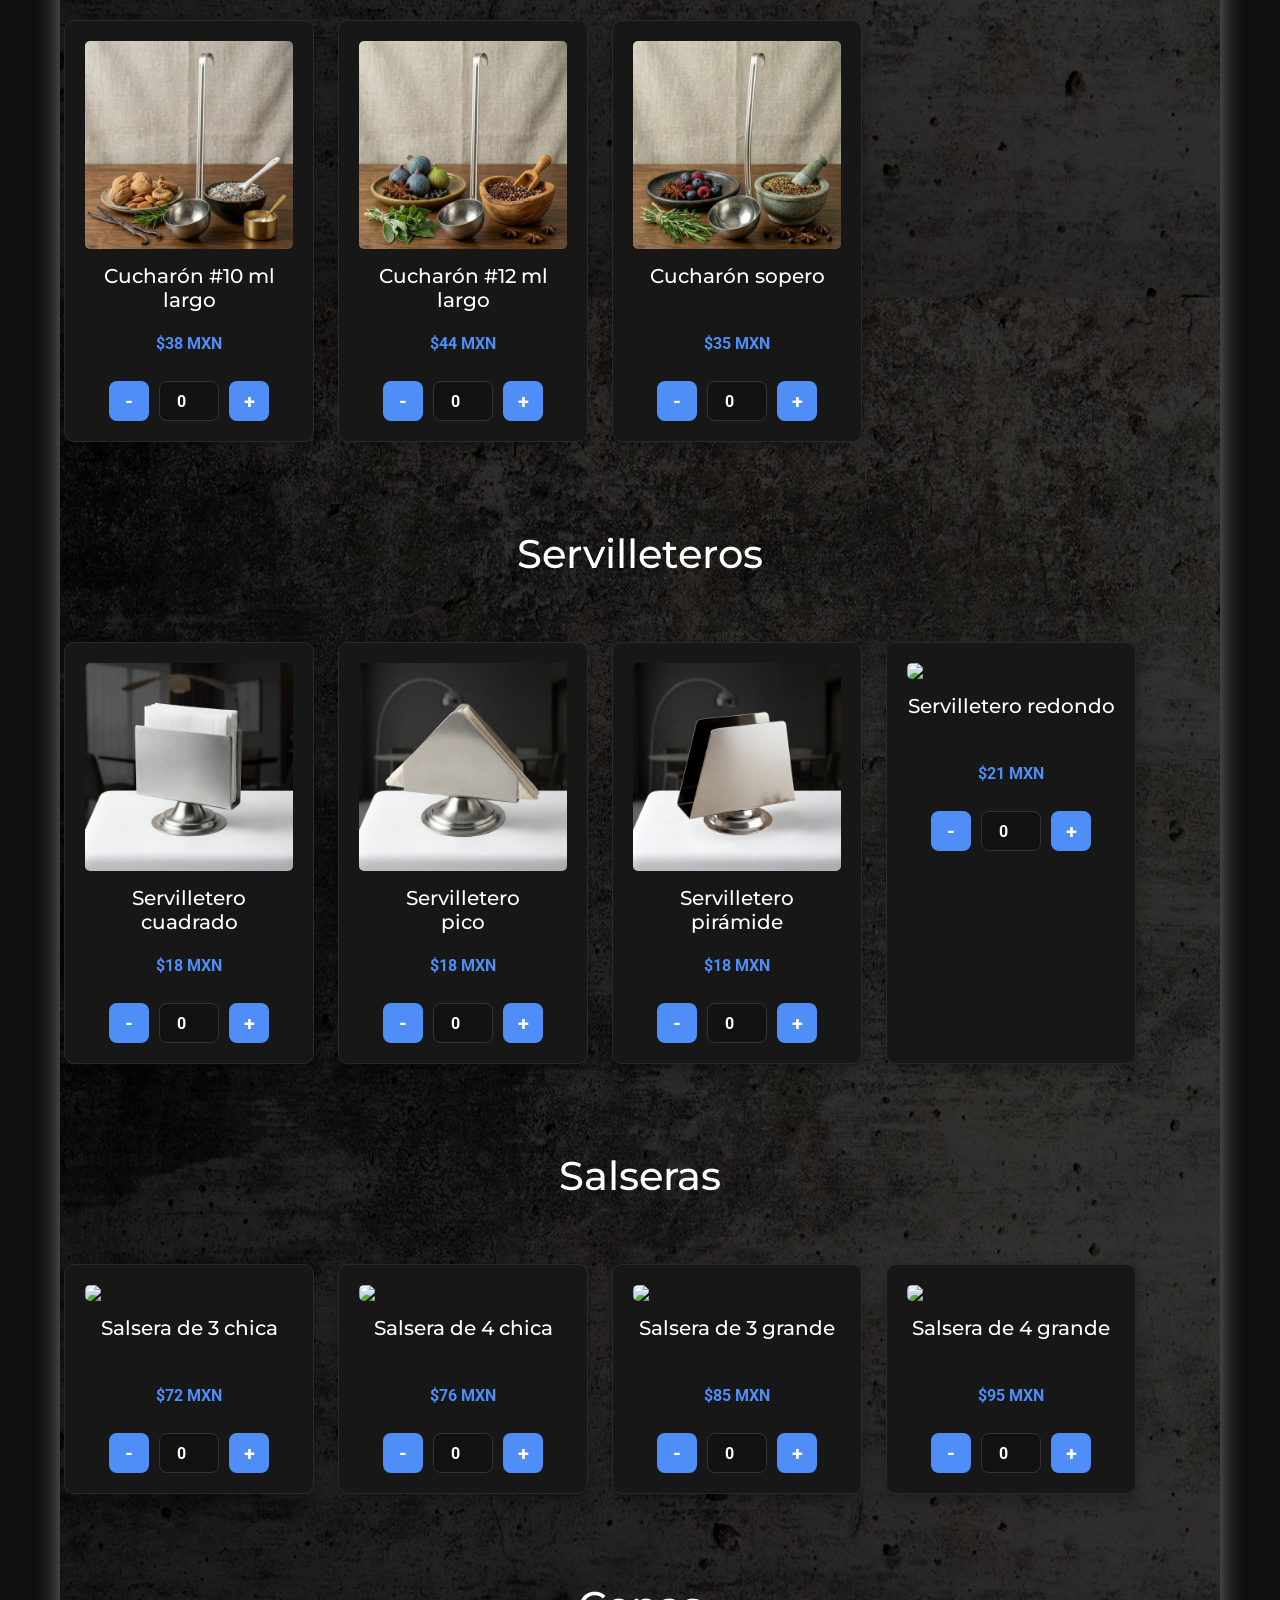
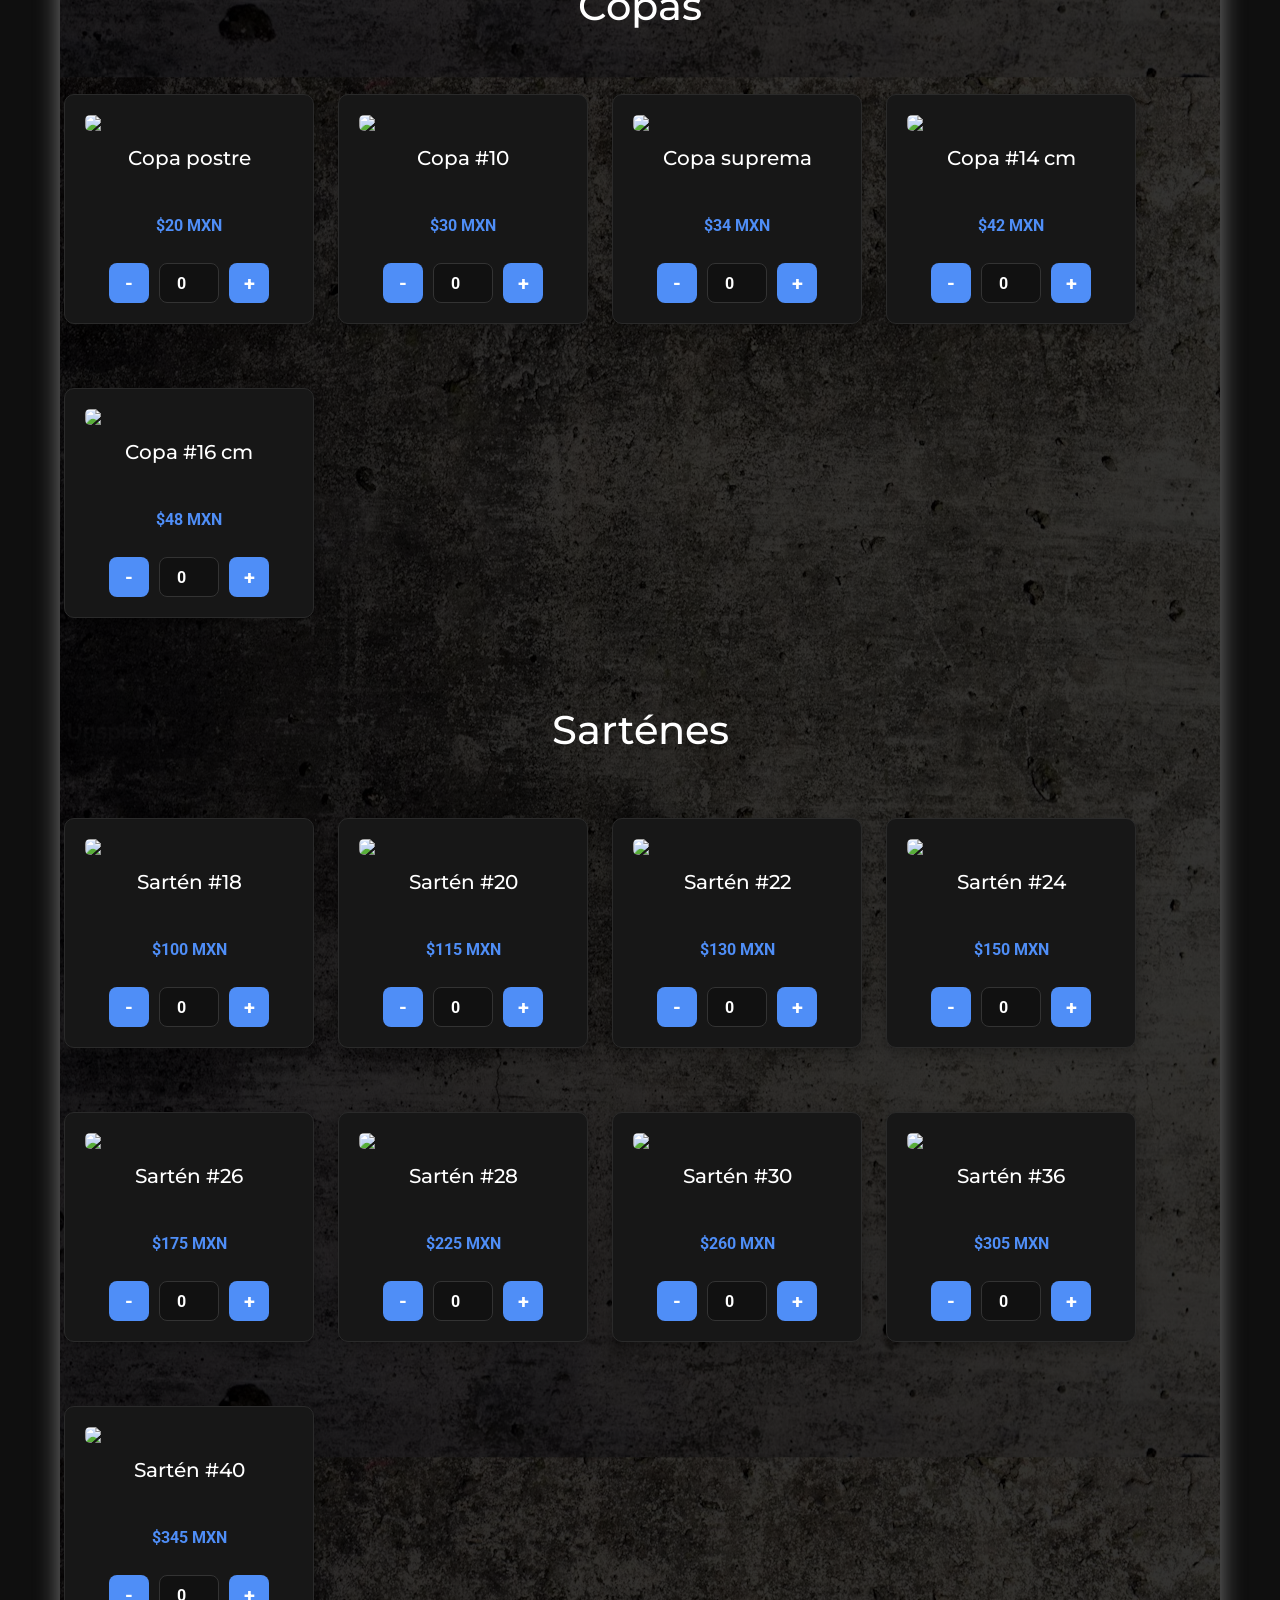
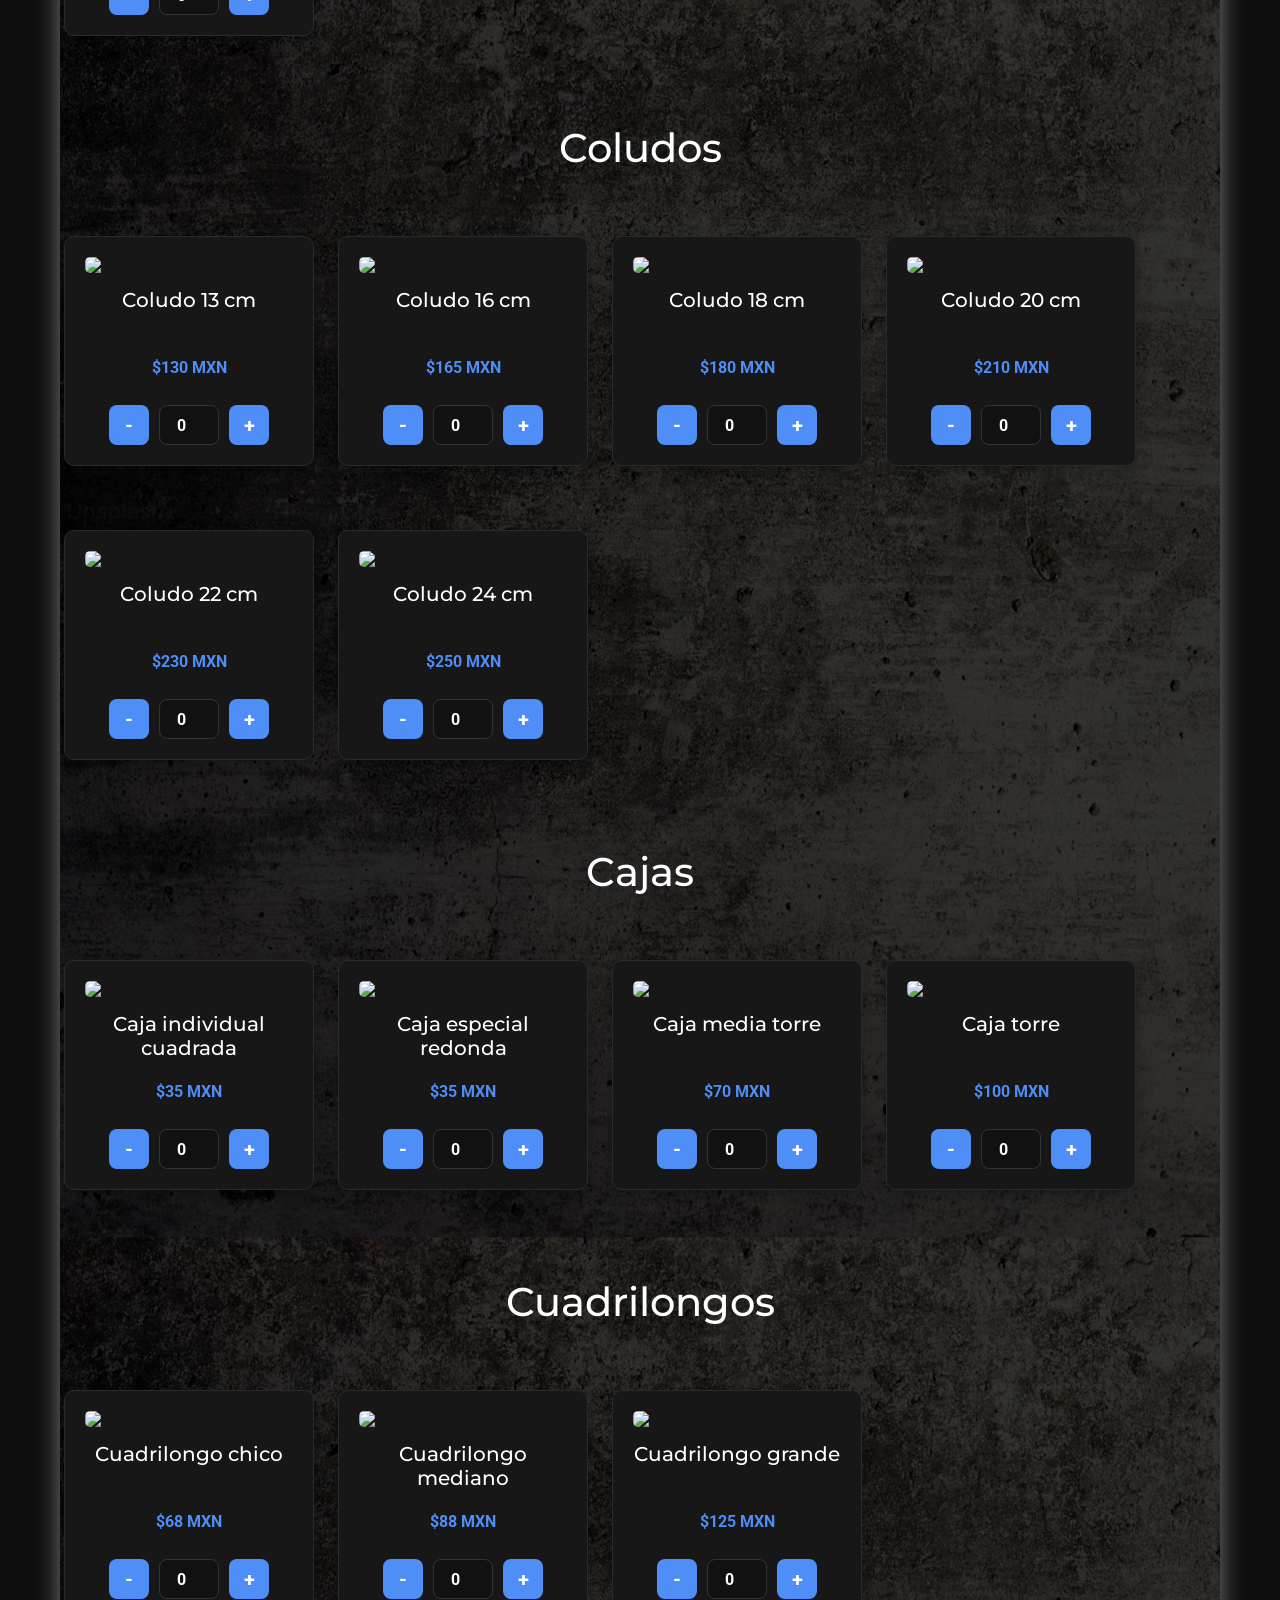
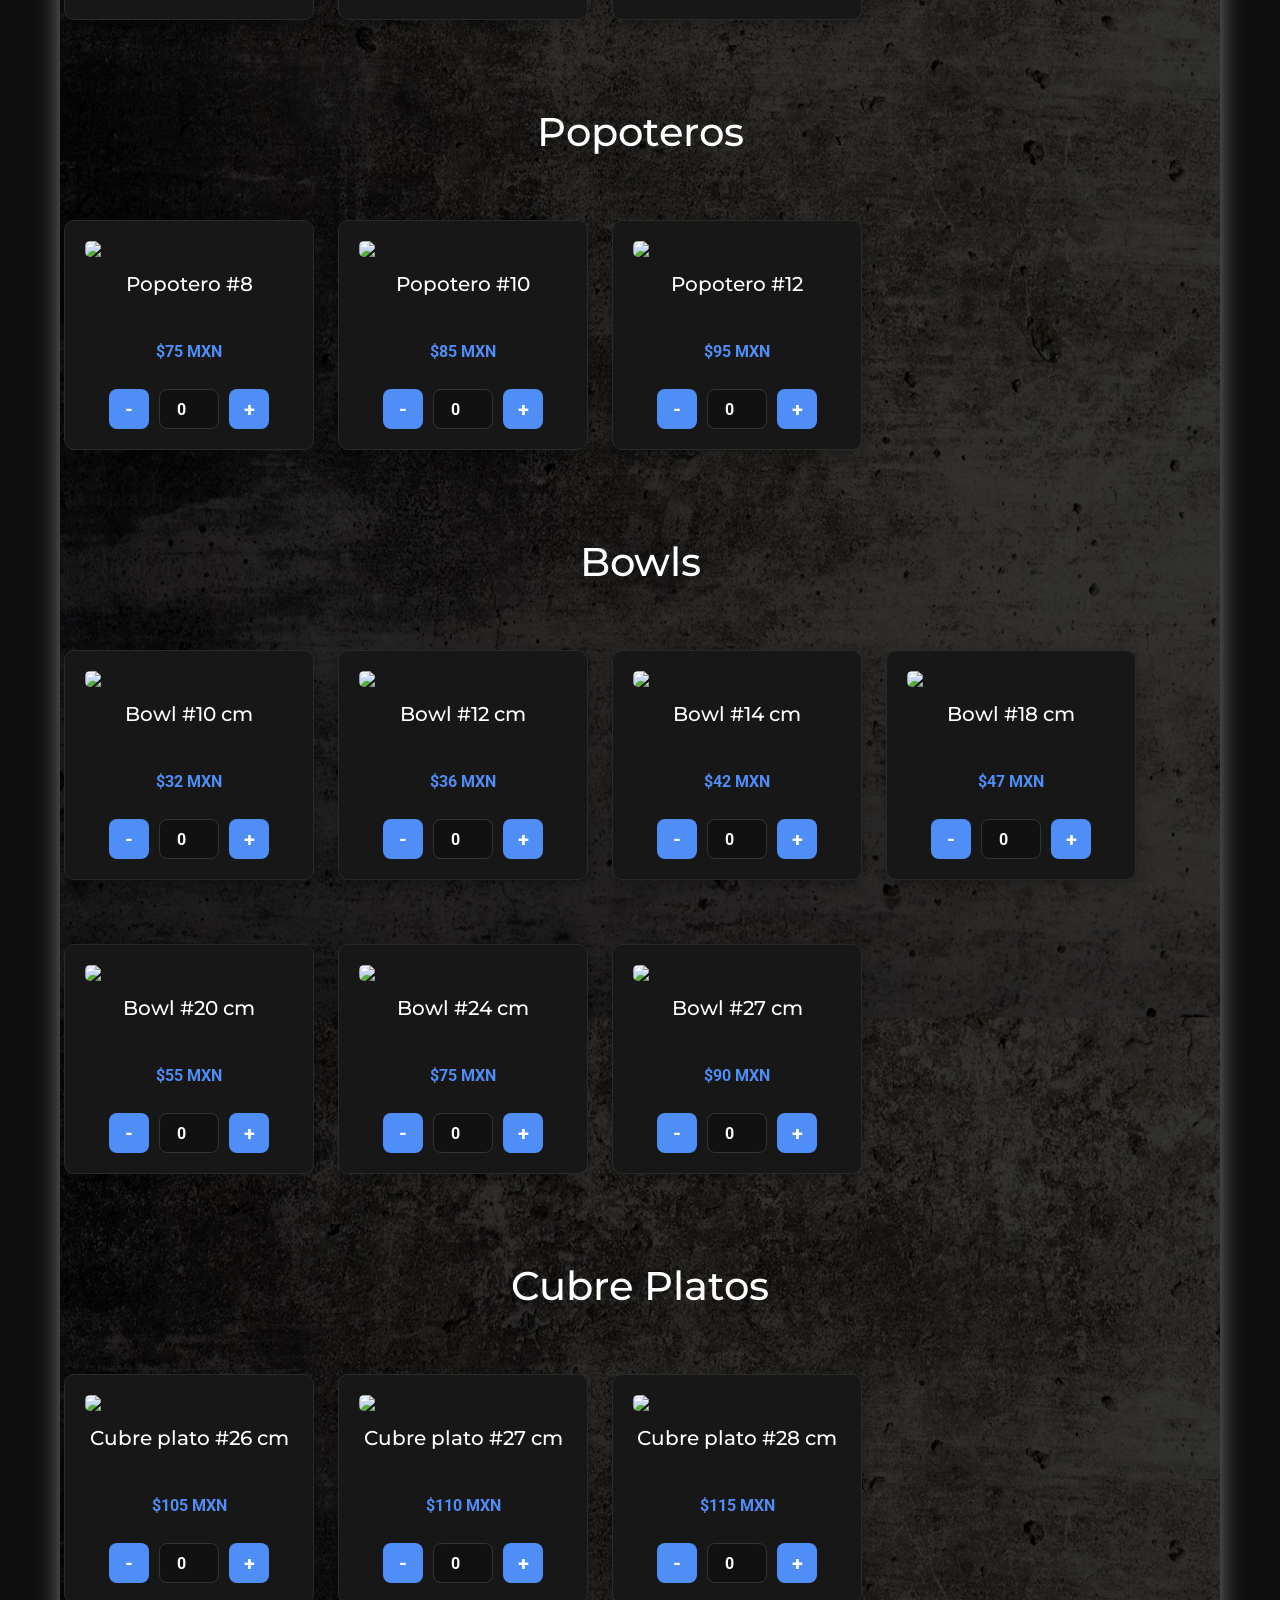
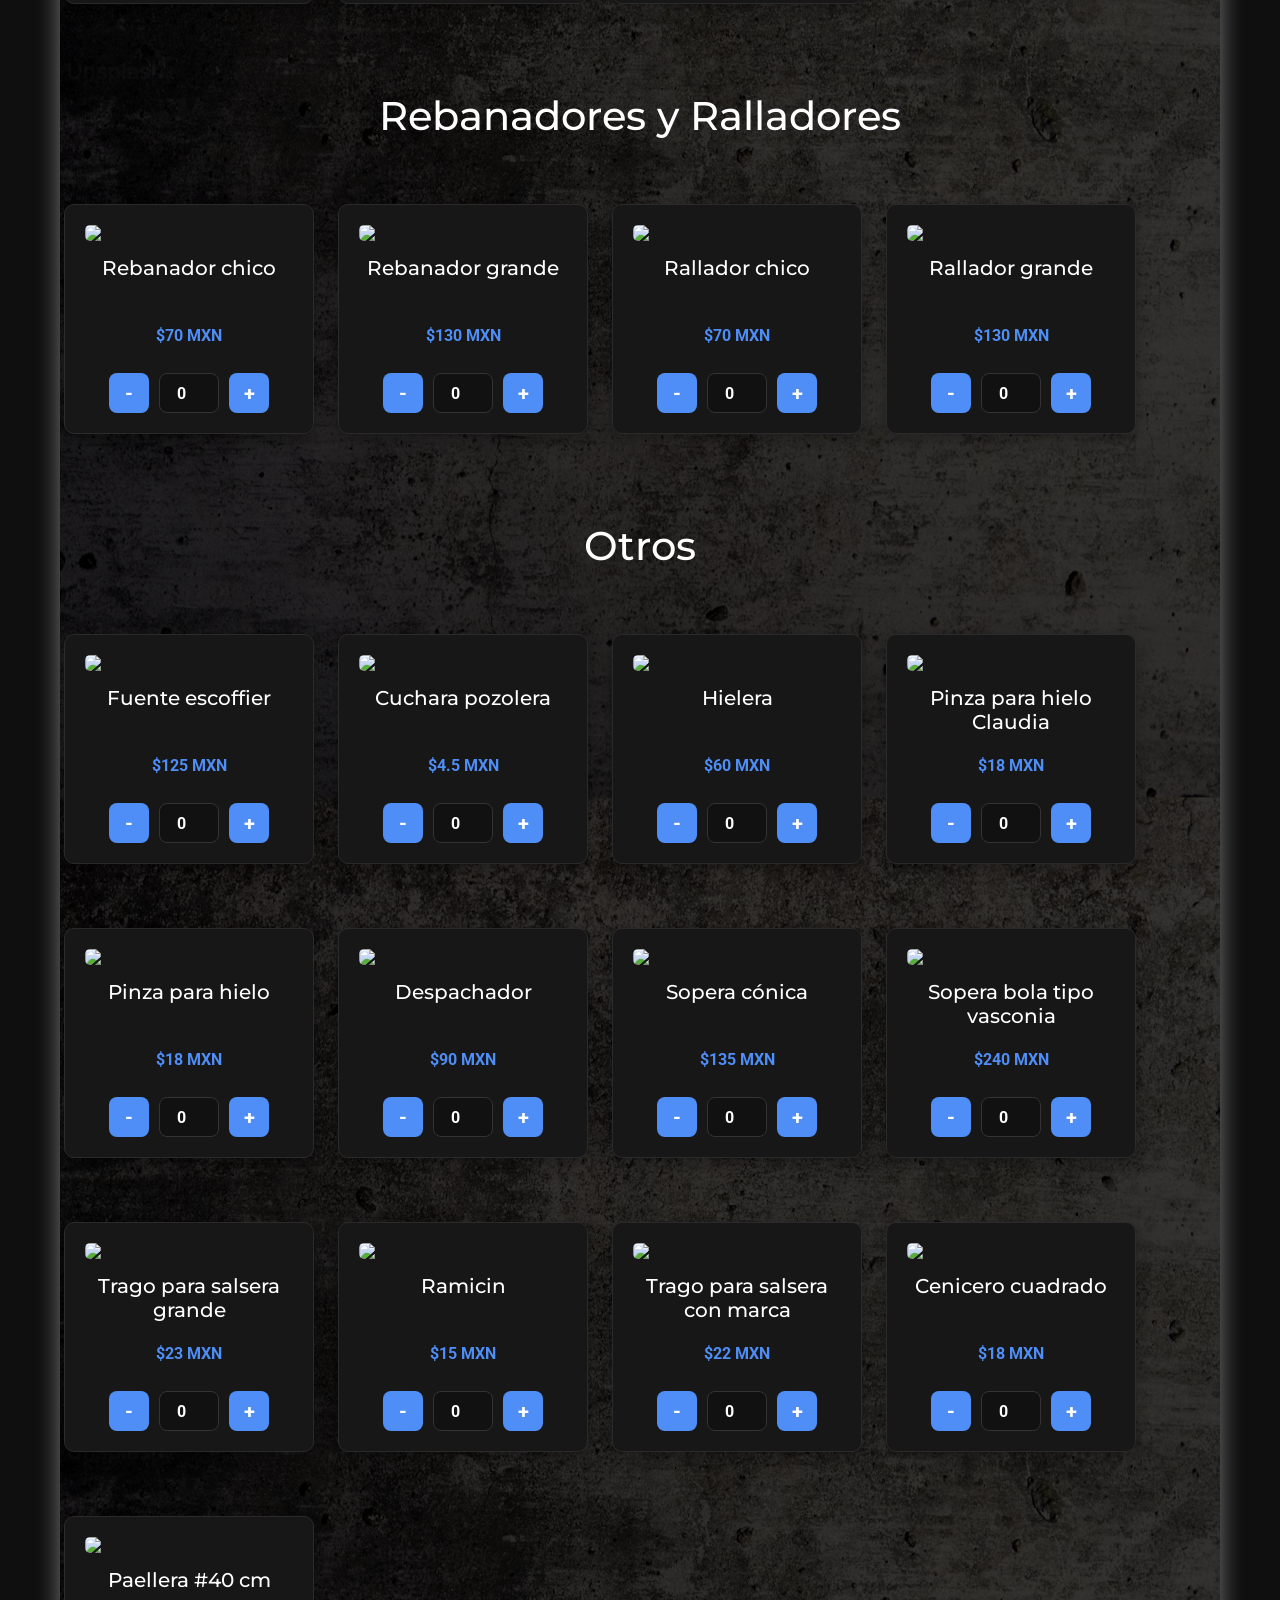
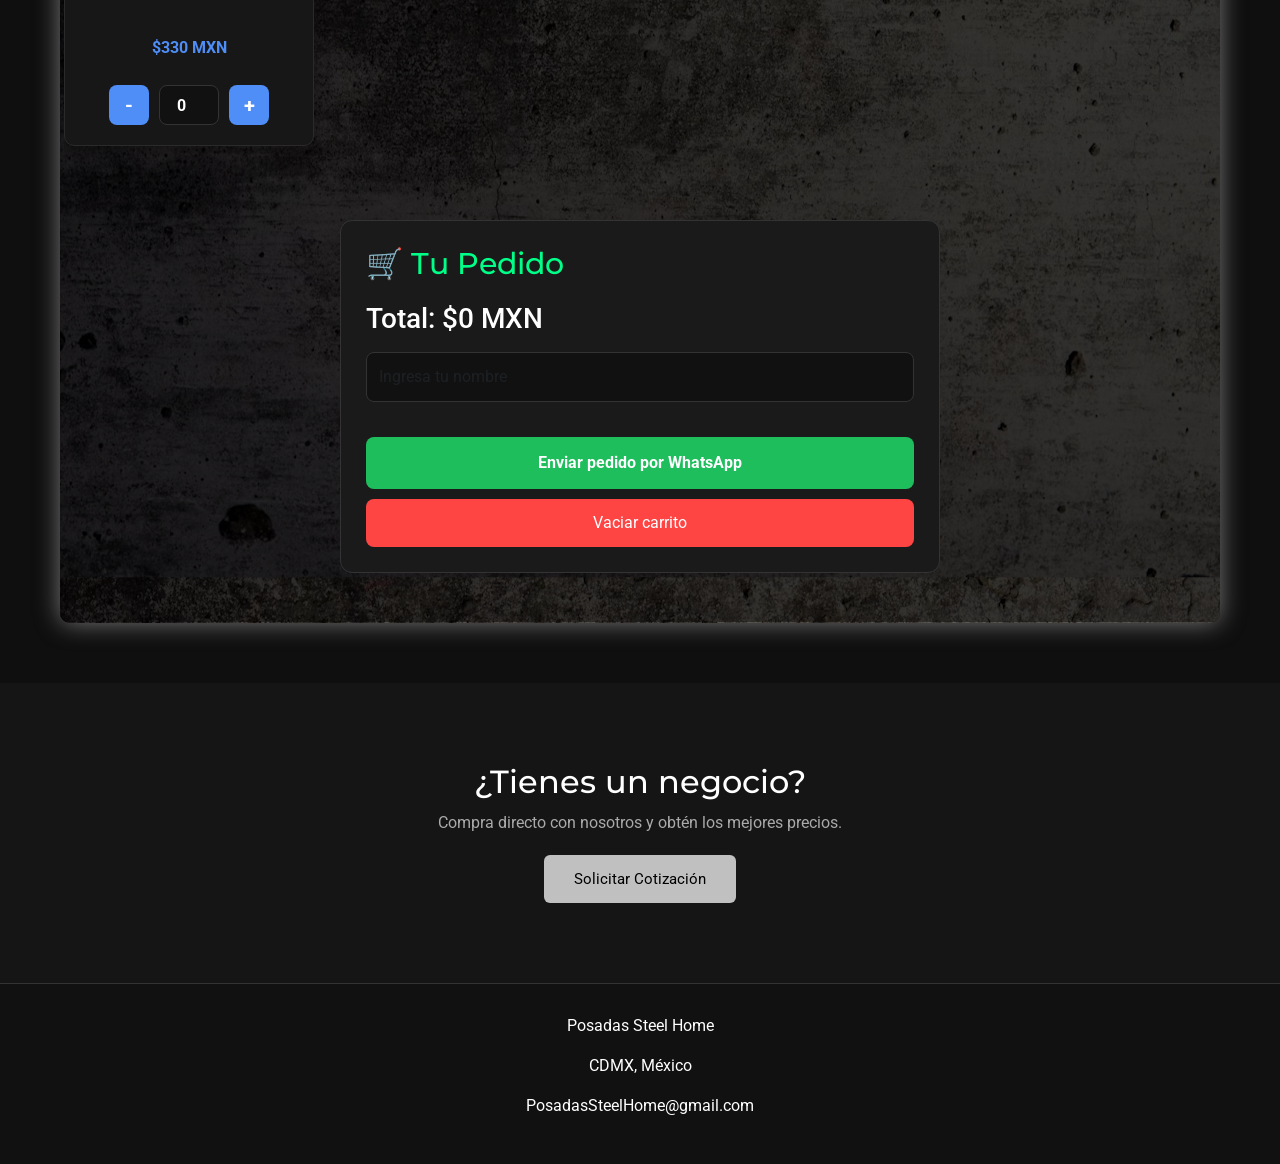
==== commit 46a9f3bf: "solucion al scroll de los productos en dispositivos moviles" ====
--- a/catalogo.html
+++ b/catalogo.html
@@ -129,7 +129,7 @@
             </div>
 
             <div
-                class="contenedor-cucharones row overflow-auto justify-content-center flex-nowrap flex-lg-wrap gap-4 mx-1 pb-4">
+                class="contenedor-cucharones row overflow-auto justify-content-start flex-nowrap flex-lg-wrap gap-4 mx-1 pb-4">
 
                 <!-- CARD 1 -->
                 <div class="card">
@@ -404,7 +404,7 @@
             </div>
 
             <div
-                class="contenedor-cucharones row overflow-auto justify-content-center flex-nowrap flex-lg-wrap gap-4 mx-1 pb-4">
+                class="contenedor-cucharones row overflow-auto justify-content-start flex-nowrap flex-lg-wrap gap-4 mx-1 pb-4">
 
                 <div class="card">
                     <img src="./img/productos/servilleteros/servilletero cuadrado.jpg">
@@ -508,7 +508,7 @@
             </div>
 
             <div
-                class="contenedor-cucharones row overflow-auto justify-content-center flex-nowrap flex-lg-wrap gap-4 mx-1 pb-4">
+                class="contenedor-cucharones row overflow-auto justify-content-start flex-nowrap flex-lg-wrap gap-4 mx-1 pb-4">
 
                 <!-- CARD 30 -->
                 <div class="card">
@@ -614,7 +614,7 @@
             </div>
 
             <div
-                class="contenedor-cucharones row overflow-auto justify-content-center flex-nowrap flex-lg-wrap gap-4 mx-1 pb-4">
+                class="contenedor-cucharones row overflow-auto justify-content-start flex-nowrap flex-lg-wrap gap-4 mx-1 pb-4">
 
                 <!-- CARD 11 -->
                 <div class="card">
@@ -741,7 +741,7 @@
             </div>
 
             <div
-                class="contenedor-cucharones row overflow-auto justify-content-center flex-nowrap flex-lg-wrap gap-4 mx-1 pb-4">
+                class="contenedor-cucharones row overflow-auto justify-content-start flex-nowrap flex-lg-wrap gap-4 mx-1 pb-4">
 
                 <!-- CARD 40 -->
                 <div class="card">
@@ -961,7 +961,7 @@
             </div>
 
             <div
-                class="contenedor-cucharones row overflow-auto justify-content-center flex-nowrap flex-lg-wrap gap-4 mx-1 pb-4">
+                class="contenedor-cucharones row overflow-auto justify-content-start flex-nowrap flex-lg-wrap gap-4 mx-1 pb-4">
 
                 <div class="card">
                     <img src="./img/productos/placeholder.png">
@@ -1108,7 +1108,7 @@
             </div>
 
             <div
-                class="contenedor-cucharones row overflow-auto justify-content-center flex-nowrap flex-lg-wrap gap-4 mx-1 pb-4">
+                class="contenedor-cucharones row overflow-auto justify-content-start flex-nowrap flex-lg-wrap gap-4 mx-1 pb-4">
 
                 <!-- CARD 14 -->
                 <div class="card">
@@ -1213,7 +1213,7 @@
             </div>
 
             <div
-                class="contenedor-cucharones row overflow-auto justify-content-center flex-nowrap flex-lg-wrap gap-4 mx-1 pb-4">
+                class="contenedor-cucharones row overflow-auto justify-content-start flex-nowrap flex-lg-wrap gap-4 mx-1 pb-4">
 
                 <!-- CARD 18 -->
                 <div class="card">
@@ -1294,7 +1294,7 @@
             </div>
 
             <div
-                class="contenedor-cucharones row overflow-auto justify-content-center flex-nowrap flex-lg-wrap gap-4 mx-1 pb-4">
+                class="contenedor-cucharones row overflow-auto justify-content-start flex-nowrap flex-lg-wrap gap-4 mx-1 pb-4">
 
                 <!-- CARD 24 -->
                 <div class="card">
@@ -1375,7 +1375,7 @@
             </div>
 
             <div
-                class="contenedor-cucharones row overflow-auto justify-content-center flex-nowrap flex-lg-wrap gap-4 mx-1 pb-4">
+                class="contenedor-cucharones row overflow-auto justify-content-start flex-nowrap flex-lg-wrap gap-4 mx-1 pb-4">
 
                 <div class="card">
                     <img src="./img/productos/placeholder.png">
@@ -1545,7 +1545,7 @@
             </div>
 
             <div
-                class="contenedor-cucharones row overflow-auto justify-content-center flex-nowrap flex-lg-wrap gap-4 mx-1 pb-4">
+                class="contenedor-cucharones row overflow-auto justify-content-start flex-nowrap flex-lg-wrap gap-4 mx-1 pb-4">
 
                 <div class="card">
                     <img src="./img/productos/placeholder.png">
@@ -1624,7 +1624,7 @@
             </div>
 
             <div
-                class="contenedor-cucharones row overflow-auto justify-content-center flex-nowrap flex-lg-wrap gap-4 mx-1 pb-4">
+                class="contenedor-cucharones row overflow-auto justify-content-start flex-nowrap flex-lg-wrap gap-4 mx-1 pb-4">
 
                 <div class="card">
                     <img src="./img/productos/placeholder.png">
@@ -1725,7 +1725,7 @@
             </div>
 
             <div
-                class="contenedor-cucharones row overflow-auto justify-content-center flex-nowrap flex-lg-wrap gap-4 mx-1 pb-4">
+                class="contenedor-cucharones row overflow-auto justify-content-start flex-nowrap flex-lg-wrap gap-4 mx-1 pb-4">
 
                 <!-- CARD 21 -->
                 <div class="card">
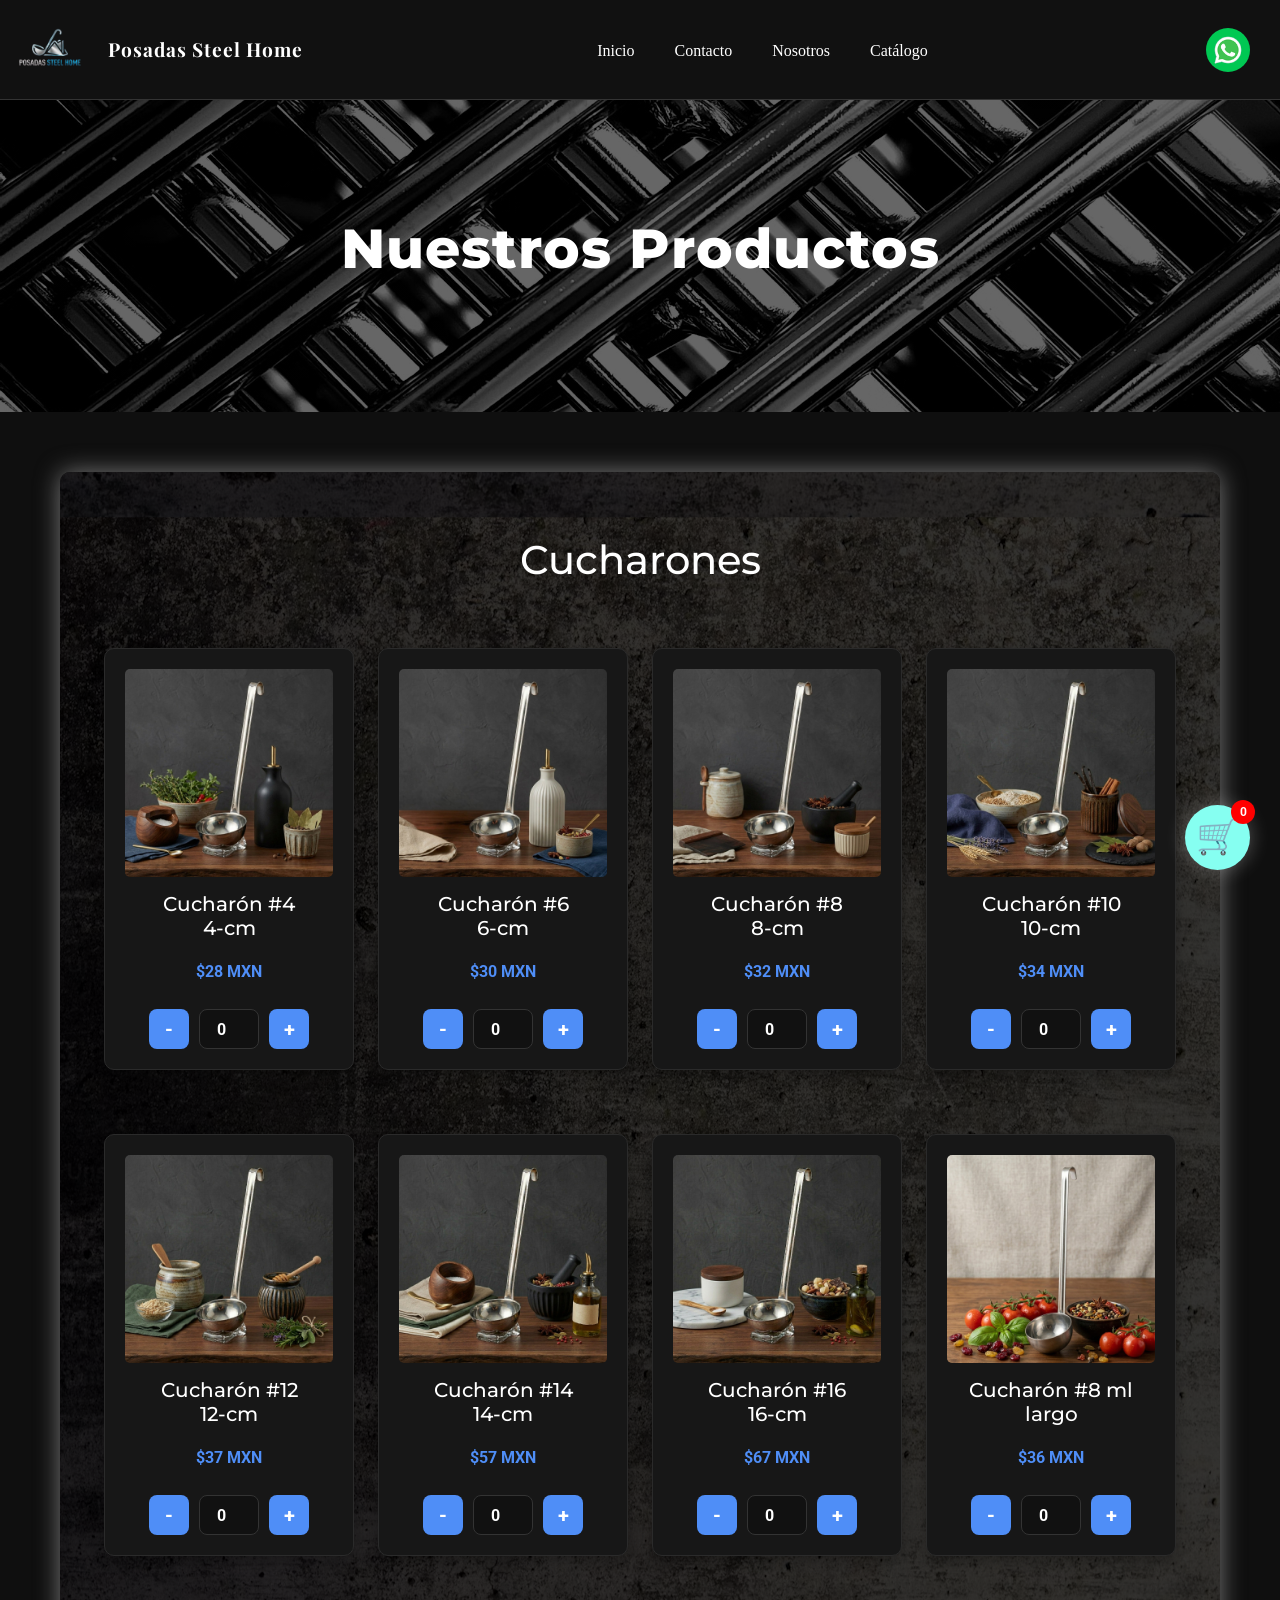
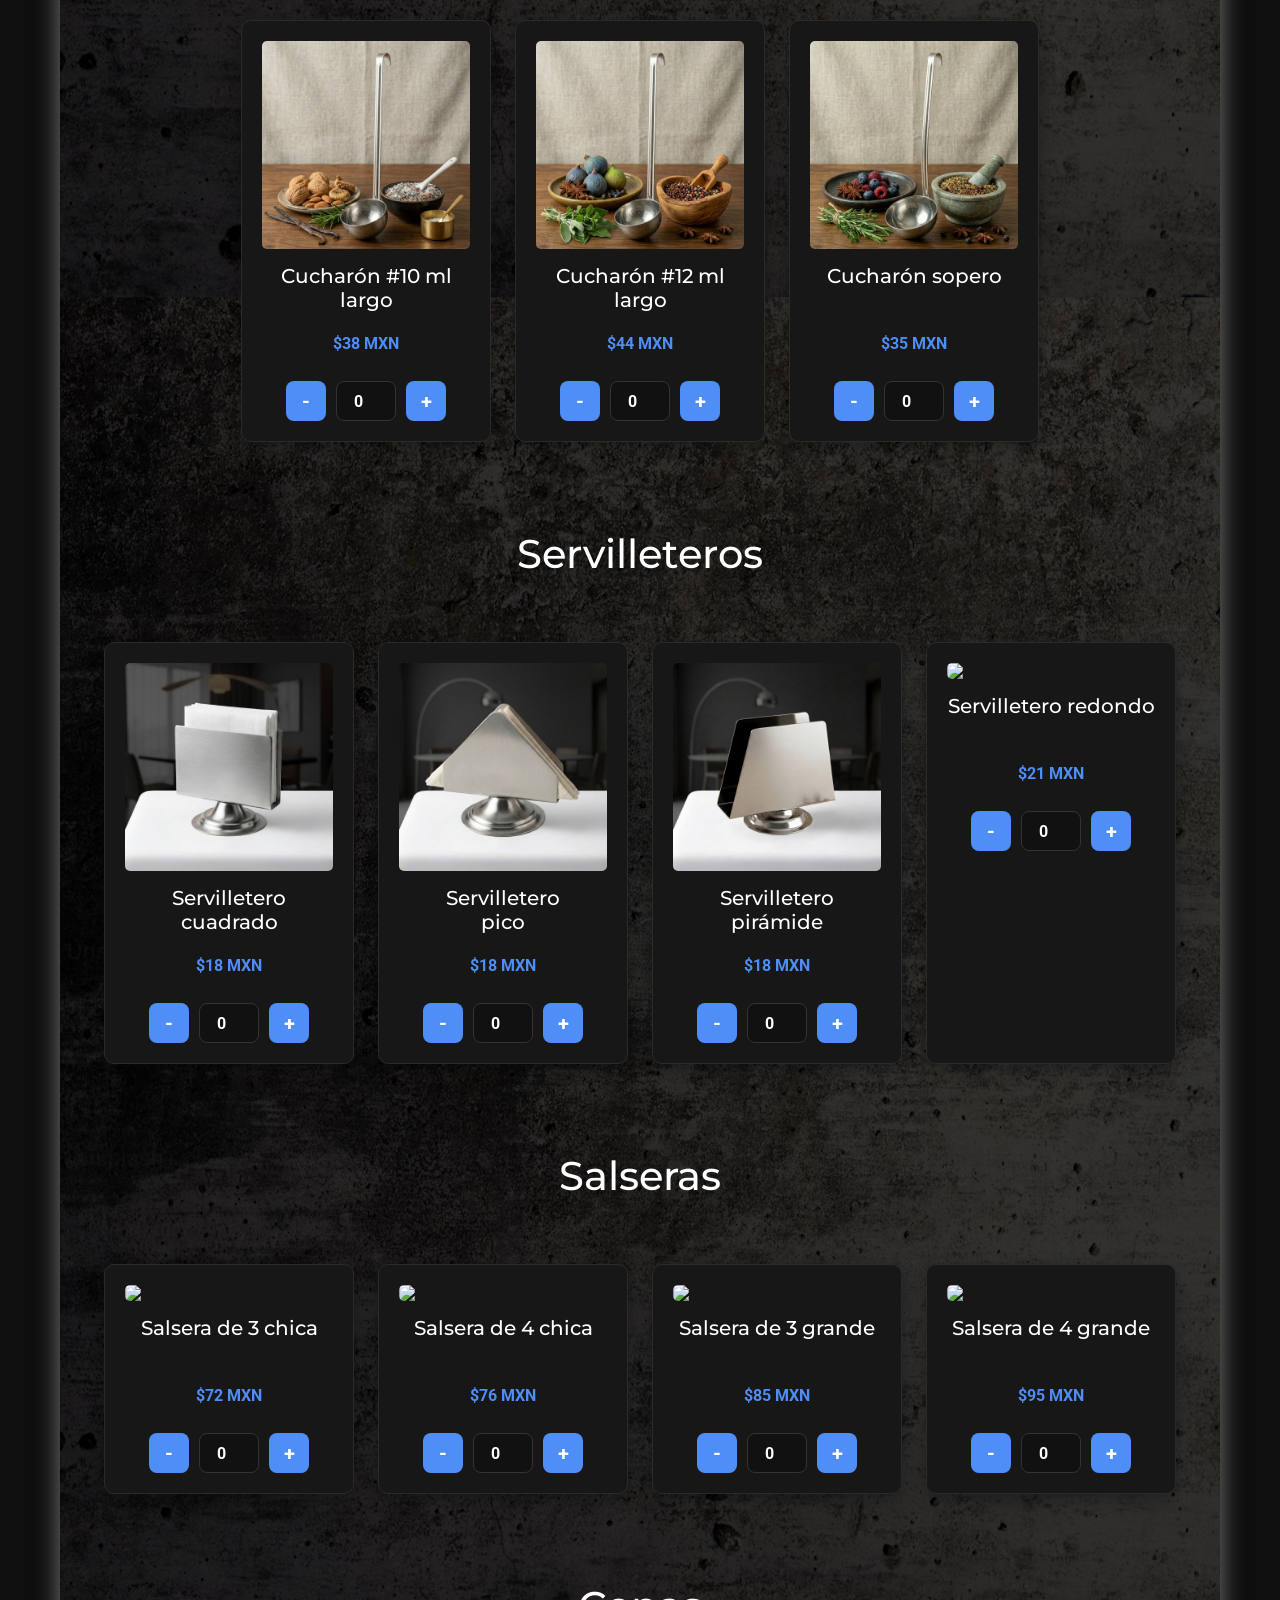
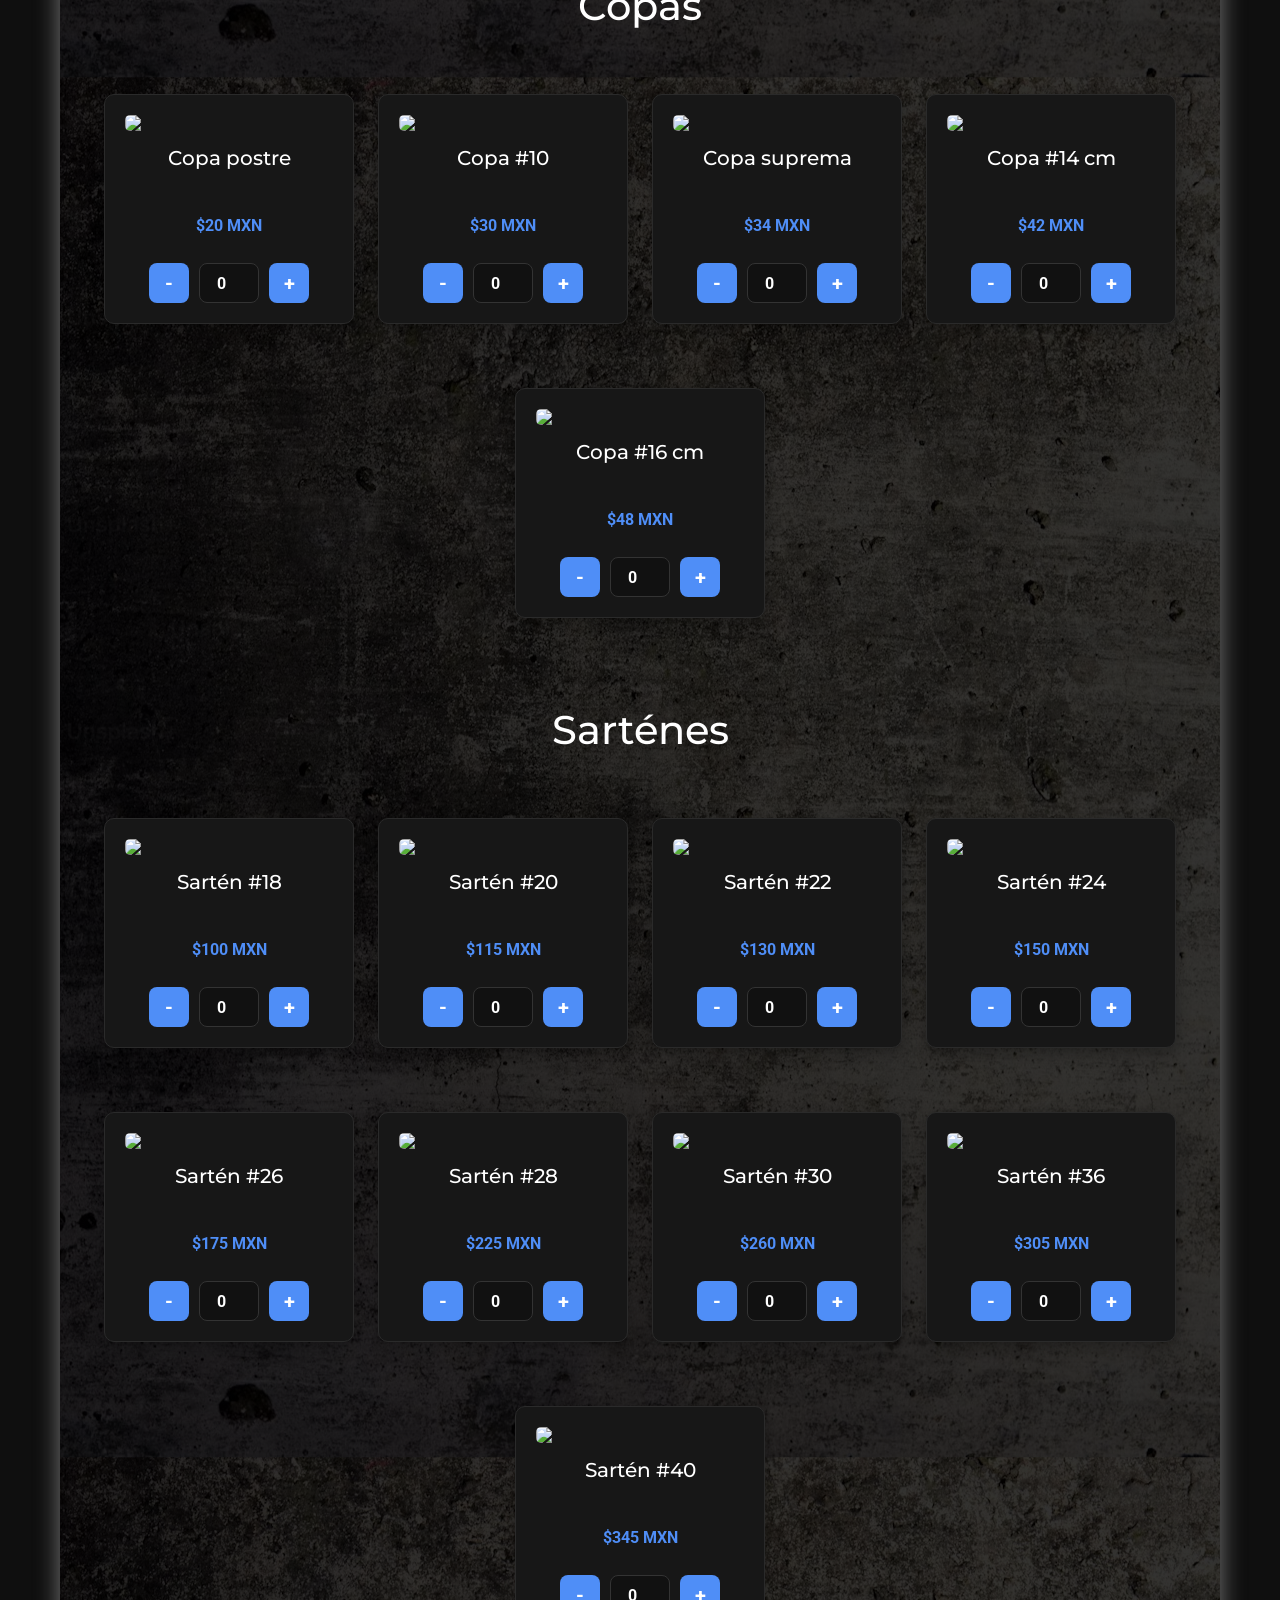
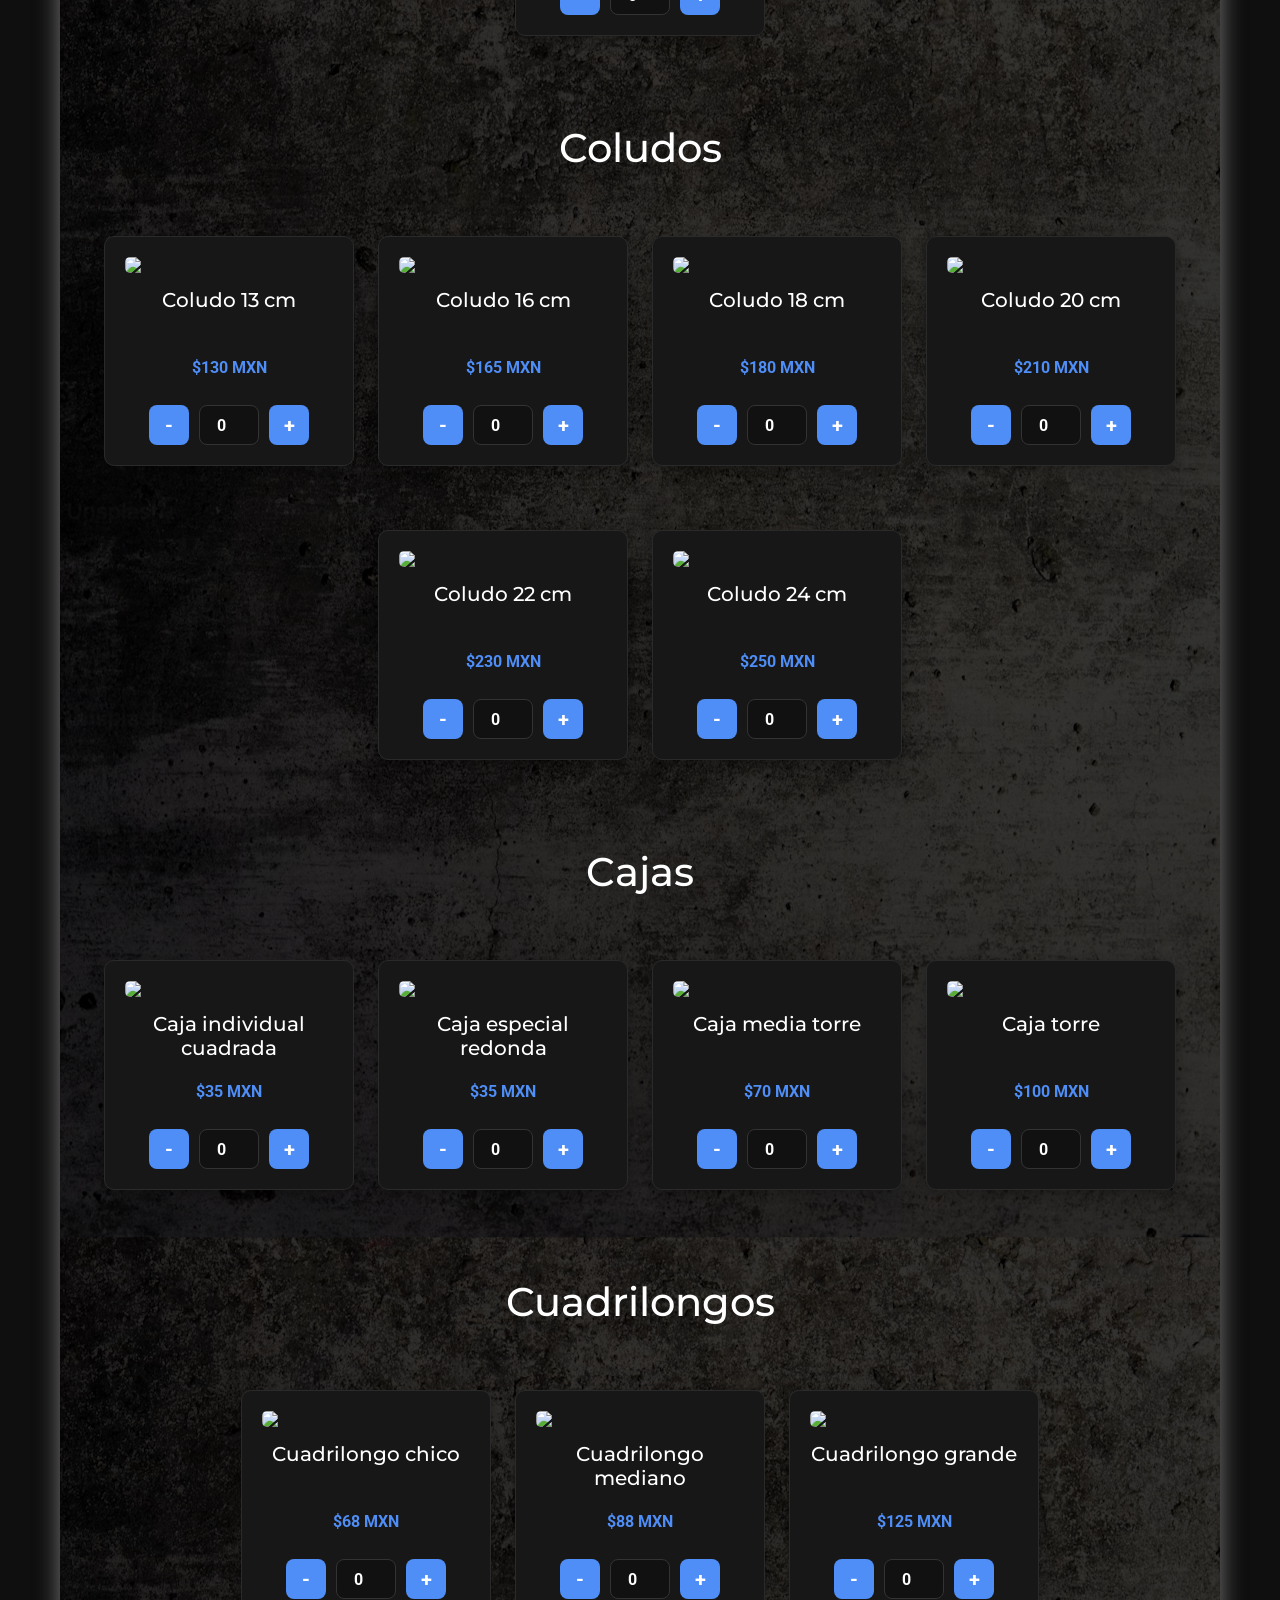
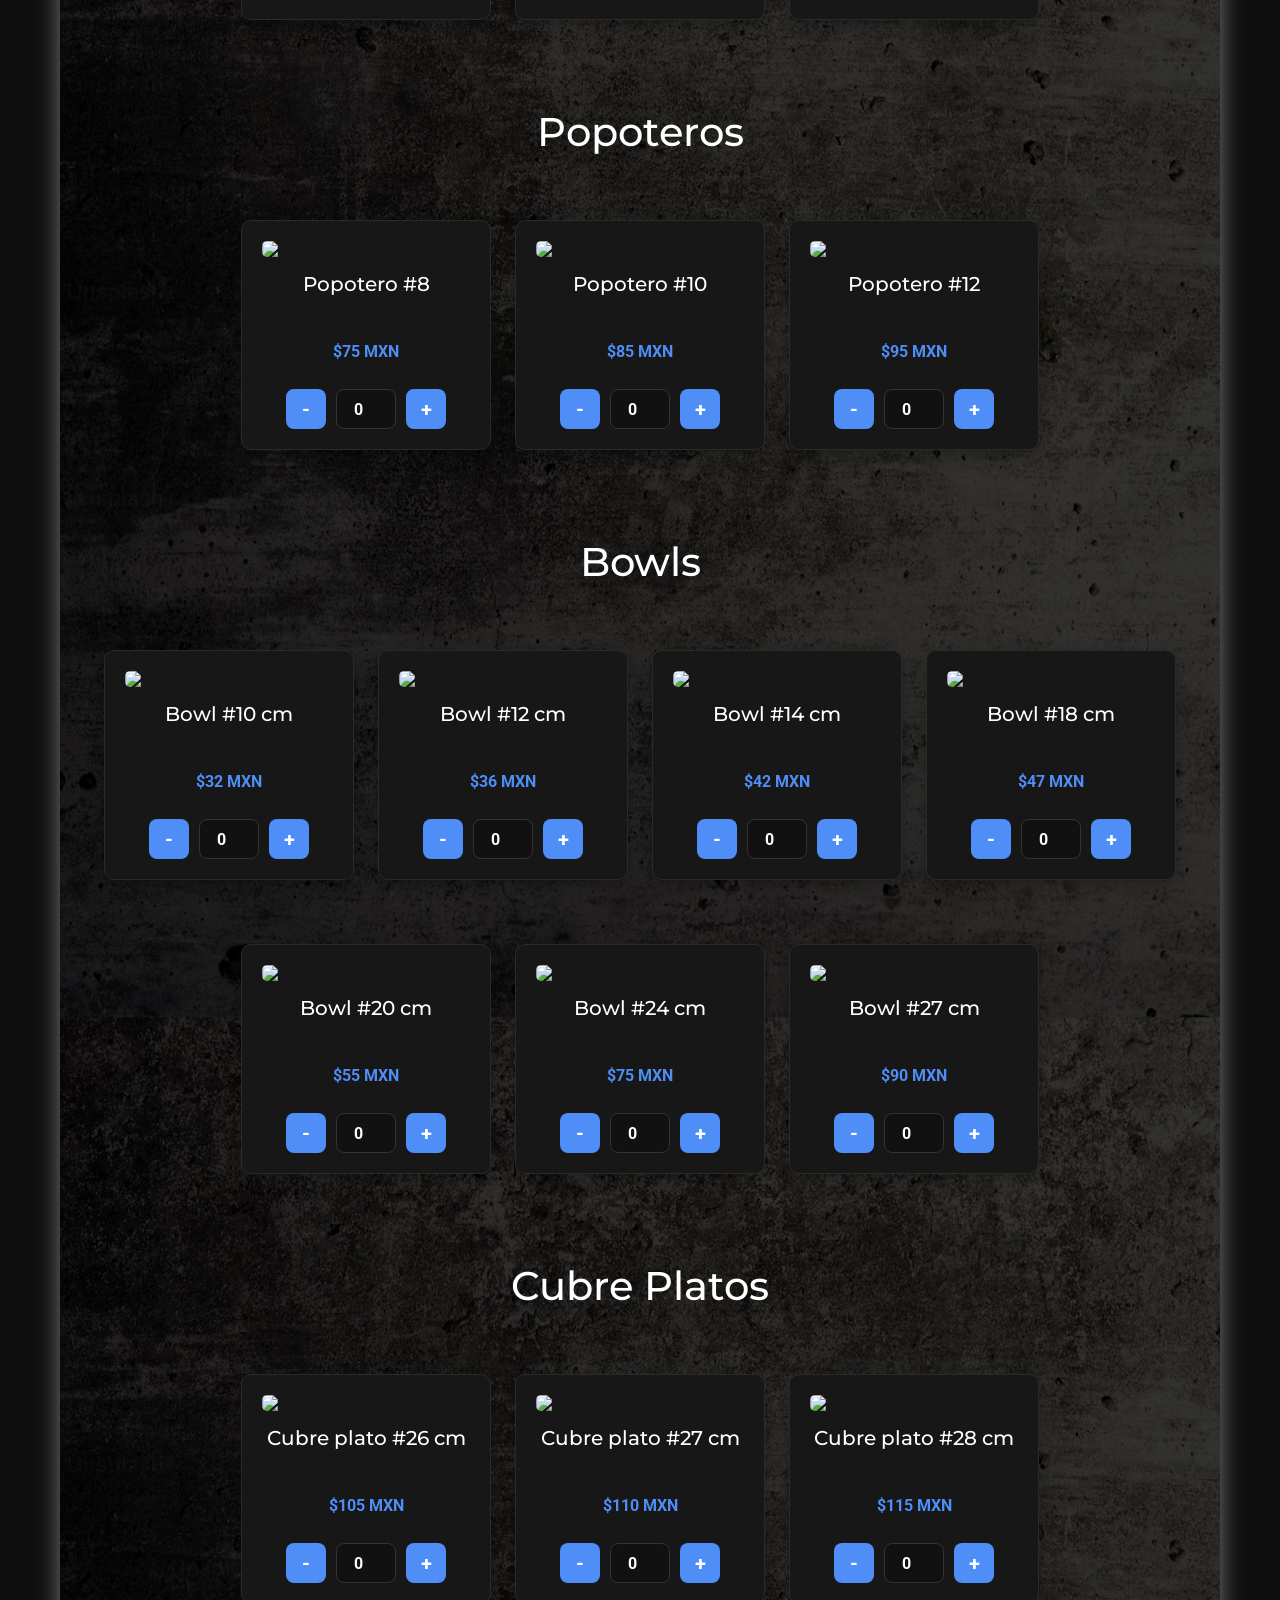
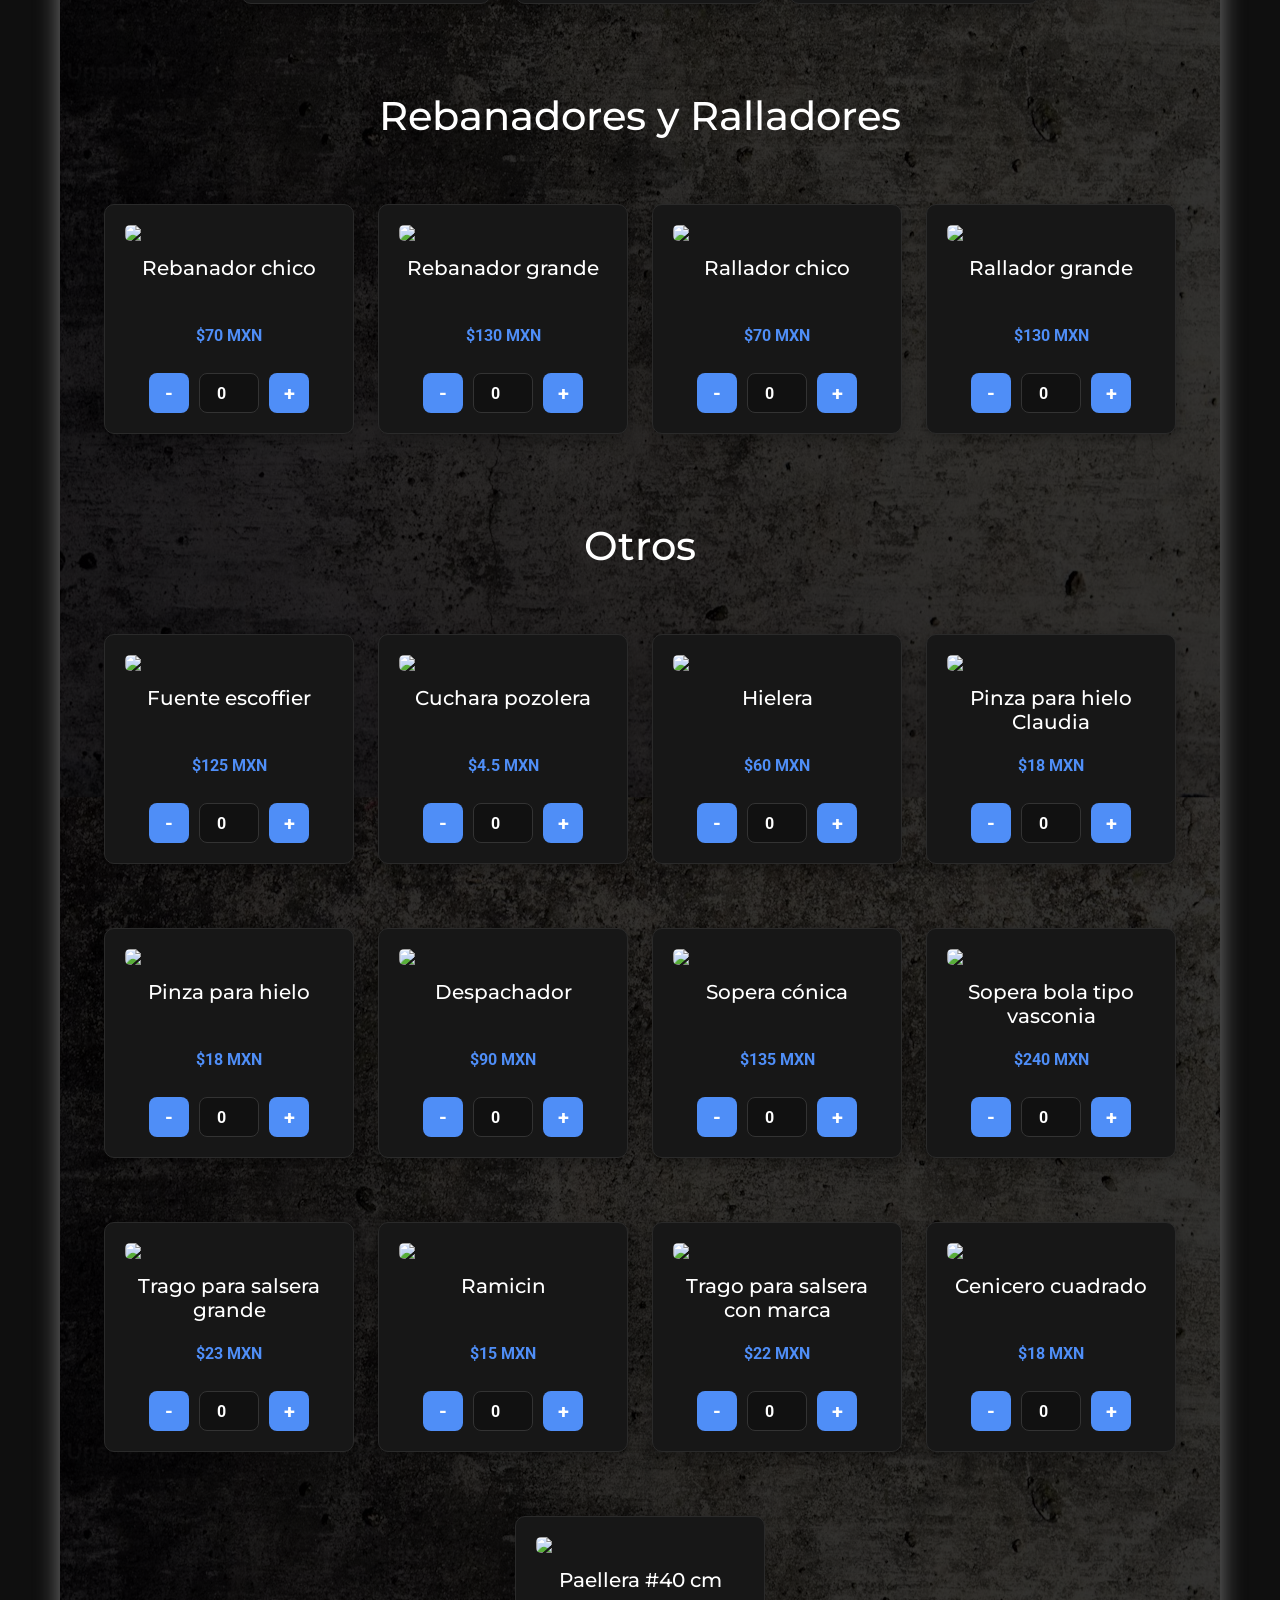
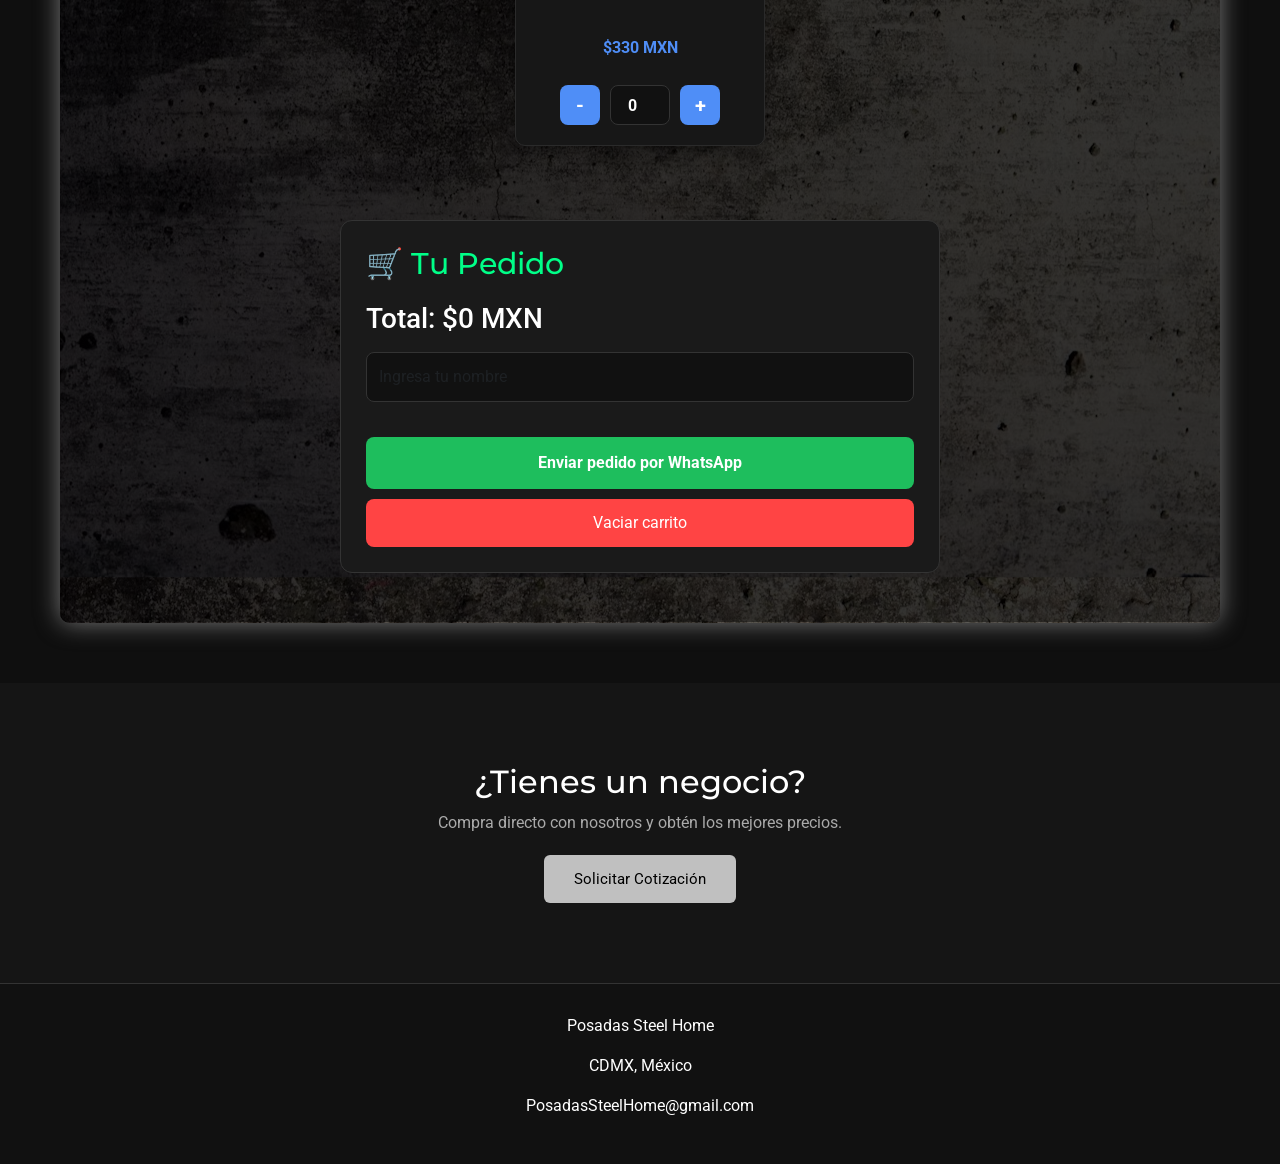
==== commit 82840f7b: "centre los productos para computadoras" ====
--- a/catalogo.html
+++ b/catalogo.html
@@ -129,7 +129,7 @@
             </div>
 
             <div
-                class="contenedor-cucharones row overflow-auto justify-content-start flex-nowrap flex-lg-wrap gap-4 mx-1 pb-4">
+                class="contenedor-cucharones row overflow-auto justify-content-start justify-content-lg-center  flex-lg-wrap gap-4 mx-1 pb-4">
 
                 <!-- CARD 1 -->
                 <div class="card">
@@ -404,7 +404,7 @@
             </div>
 
             <div
-                class="contenedor-cucharones row overflow-auto justify-content-start flex-nowrap flex-lg-wrap gap-4 mx-1 pb-4">
+                class="contenedor-cucharones row overflow-auto justify-content-start justify-content-lg-center flex-nowrap flex-lg-wrap gap-4 mx-1 pb-4">
 
                 <div class="card">
                     <img src="./img/productos/servilleteros/servilletero cuadrado.jpg">
@@ -508,7 +508,7 @@
             </div>
 
             <div
-                class="contenedor-cucharones row overflow-auto justify-content-start flex-nowrap flex-lg-wrap gap-4 mx-1 pb-4">
+                class="contenedor-cucharones row overflow-auto justify-content-start justify-content-lg-center flex-nowrap flex-lg-wrap gap-4 mx-1 pb-4">
 
                 <!-- CARD 30 -->
                 <div class="card">
@@ -614,7 +614,7 @@
             </div>
 
             <div
-                class="contenedor-cucharones row overflow-auto justify-content-start flex-nowrap flex-lg-wrap gap-4 mx-1 pb-4">
+                class="contenedor-cucharones row overflow-auto justify-content-start justify-content-lg-center flex-nowrap flex-lg-wrap gap-4 mx-1 pb-4">
 
                 <!-- CARD 11 -->
                 <div class="card">
@@ -741,7 +741,7 @@
             </div>
 
             <div
-                class="contenedor-cucharones row overflow-auto justify-content-start flex-nowrap flex-lg-wrap gap-4 mx-1 pb-4">
+                class="contenedor-cucharones row overflow-auto justify-content-start justify-content-lg-center flex-nowrap flex-lg-wrap gap-4 mx-1 pb-4">
 
                 <!-- CARD 40 -->
                 <div class="card">
@@ -961,7 +961,7 @@
             </div>
 
             <div
-                class="contenedor-cucharones row overflow-auto justify-content-start flex-nowrap flex-lg-wrap gap-4 mx-1 pb-4">
+                class="contenedor-cucharones row overflow-auto justify-content-start justify-content-lg-center flex-nowrap flex-lg-wrap gap-4 mx-1 pb-4">
 
                 <div class="card">
                     <img src="./img/productos/placeholder.png">
@@ -1108,7 +1108,7 @@
             </div>
 
             <div
-                class="contenedor-cucharones row overflow-auto justify-content-start flex-nowrap flex-lg-wrap gap-4 mx-1 pb-4">
+                class="contenedor-cucharones row overflow-auto justify-content-start justify-content-lg-center flex-nowrap flex-lg-wrap gap-4 mx-1 pb-4">
 
                 <!-- CARD 14 -->
                 <div class="card">
@@ -1213,7 +1213,7 @@
             </div>
 
             <div
-                class="contenedor-cucharones row overflow-auto justify-content-start flex-nowrap flex-lg-wrap gap-4 mx-1 pb-4">
+                class="contenedor-cucharones row overflow-auto justify-content-start justify-content-lg-center flex-nowrap flex-lg-wrap gap-4 mx-1 pb-4">
 
                 <!-- CARD 18 -->
                 <div class="card">
@@ -1294,7 +1294,7 @@
             </div>
 
             <div
-                class="contenedor-cucharones row overflow-auto justify-content-start flex-nowrap flex-lg-wrap gap-4 mx-1 pb-4">
+                class="contenedor-cucharones row overflow-auto justify-content-start justify-content-lg-center flex-nowrap flex-lg-wrap gap-4 mx-1 pb-4">
 
                 <!-- CARD 24 -->
                 <div class="card">
@@ -1375,7 +1375,7 @@
             </div>
 
             <div
-                class="contenedor-cucharones row overflow-auto justify-content-start flex-nowrap flex-lg-wrap gap-4 mx-1 pb-4">
+                class="contenedor-cucharones row overflow-auto justify-content-start justify-content-lg-center flex-nowrap flex-lg-wrap gap-4 mx-1 pb-4">
 
                 <div class="card">
                     <img src="./img/productos/placeholder.png">
@@ -1545,7 +1545,7 @@
             </div>
 
             <div
-                class="contenedor-cucharones row overflow-auto justify-content-start flex-nowrap flex-lg-wrap gap-4 mx-1 pb-4">
+                class="contenedor-cucharones row overflow-auto justify-content-start justify-content-lg-center flex-nowrap flex-lg-wrap gap-4 mx-1 pb-4">
 
                 <div class="card">
                     <img src="./img/productos/placeholder.png">
@@ -1624,7 +1624,7 @@
             </div>
 
             <div
-                class="contenedor-cucharones row overflow-auto justify-content-start flex-nowrap flex-lg-wrap gap-4 mx-1 pb-4">
+                class="contenedor-cucharones row overflow-auto justify-content-start justify-content-lg-center flex-nowrap flex-lg-wrap gap-4 mx-1 pb-4">
 
                 <div class="card">
                     <img src="./img/productos/placeholder.png">
@@ -1725,7 +1725,7 @@
             </div>
 
             <div
-                class="contenedor-cucharones row overflow-auto justify-content-start flex-nowrap flex-lg-wrap gap-4 mx-1 pb-4">
+                class="contenedor-cucharones row overflow-auto justify-content-start justify-content-lg-center flex-nowrap flex-lg-wrap gap-4 mx-1 pb-4">
 
                 <!-- CARD 21 -->
                 <div class="card">
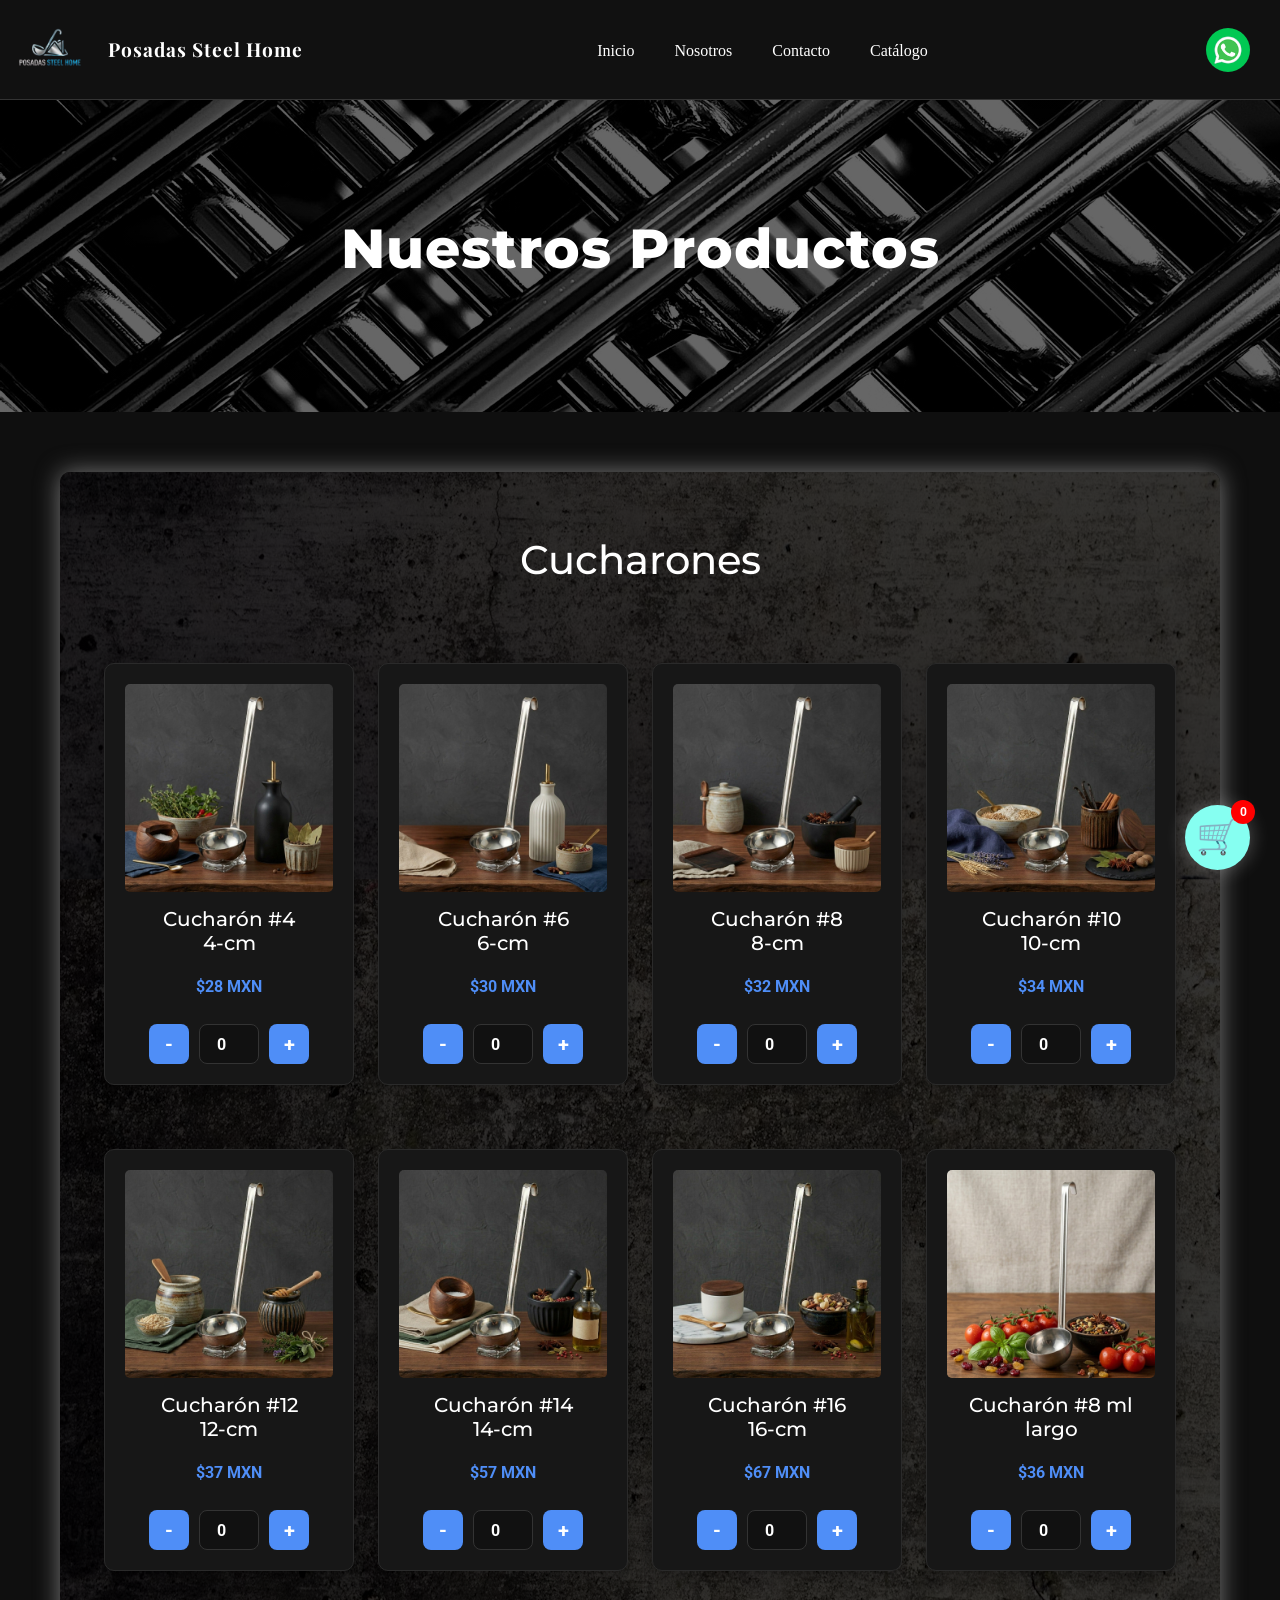
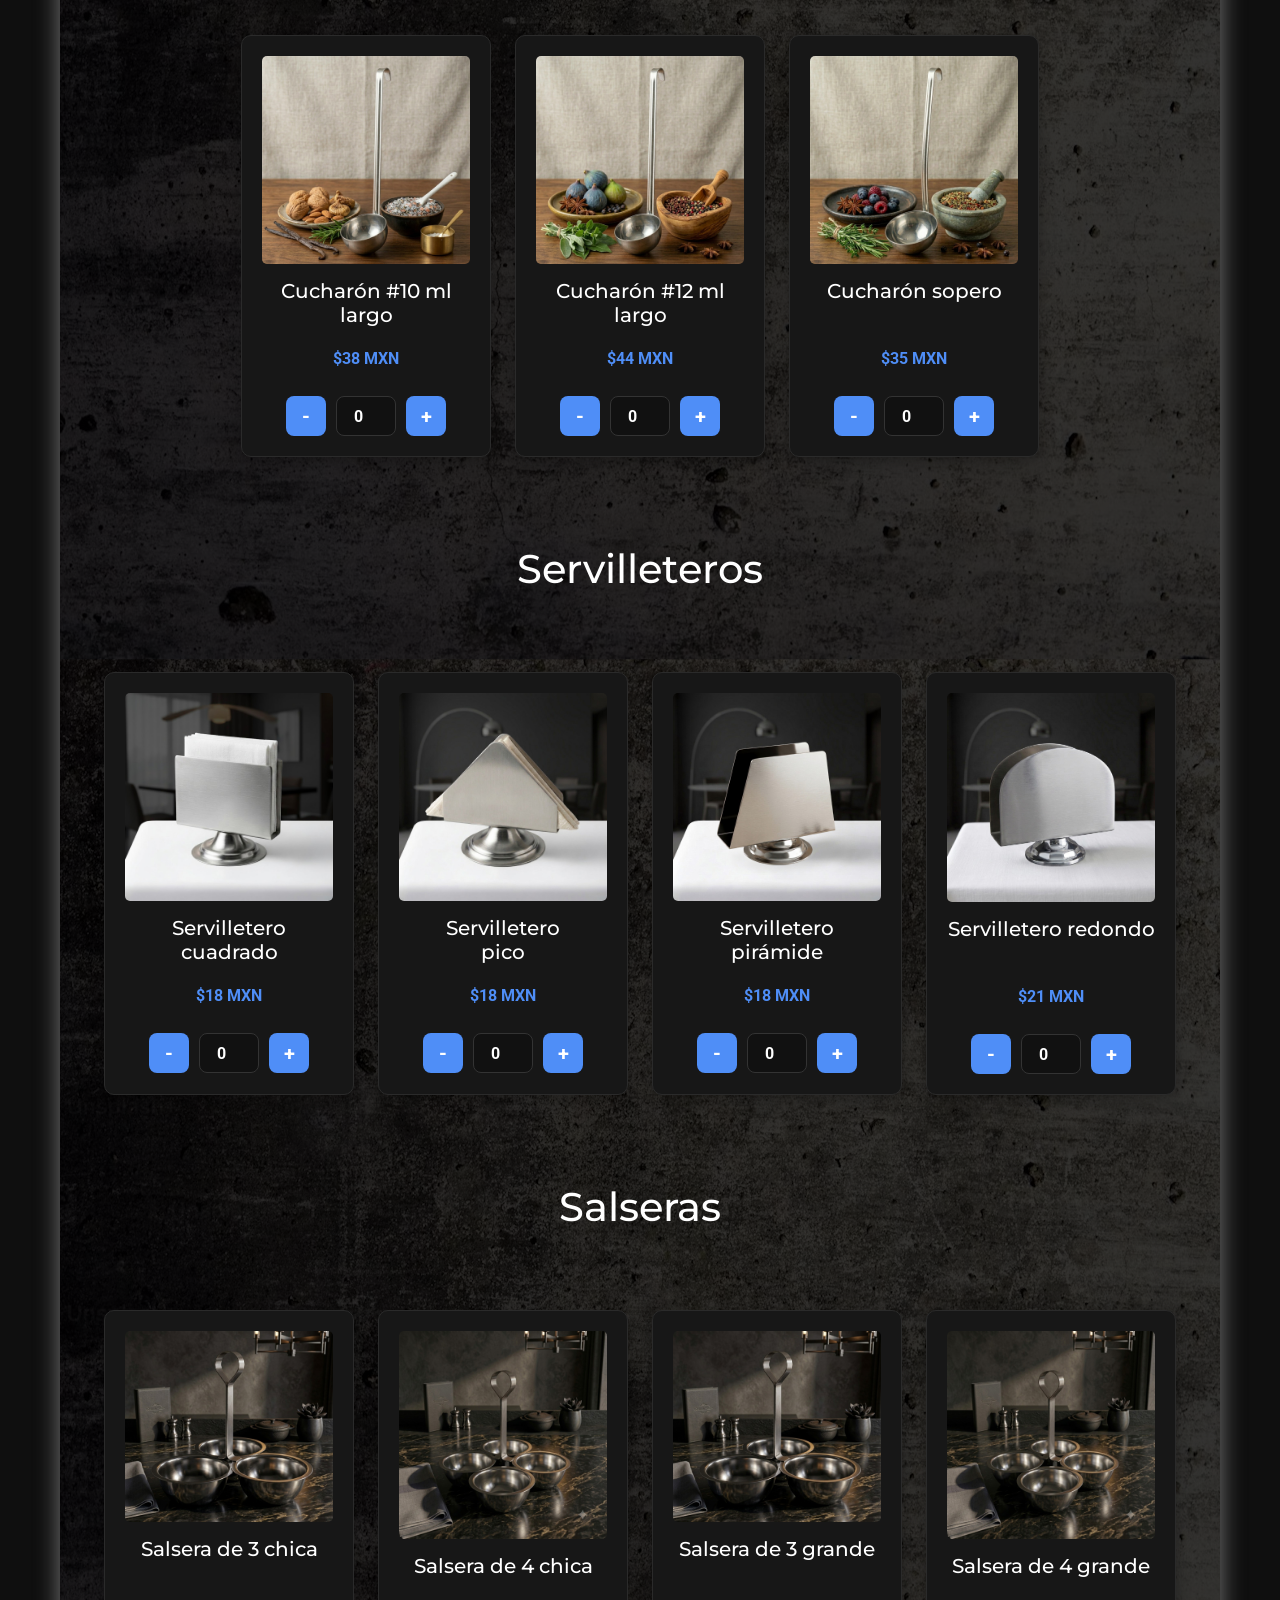
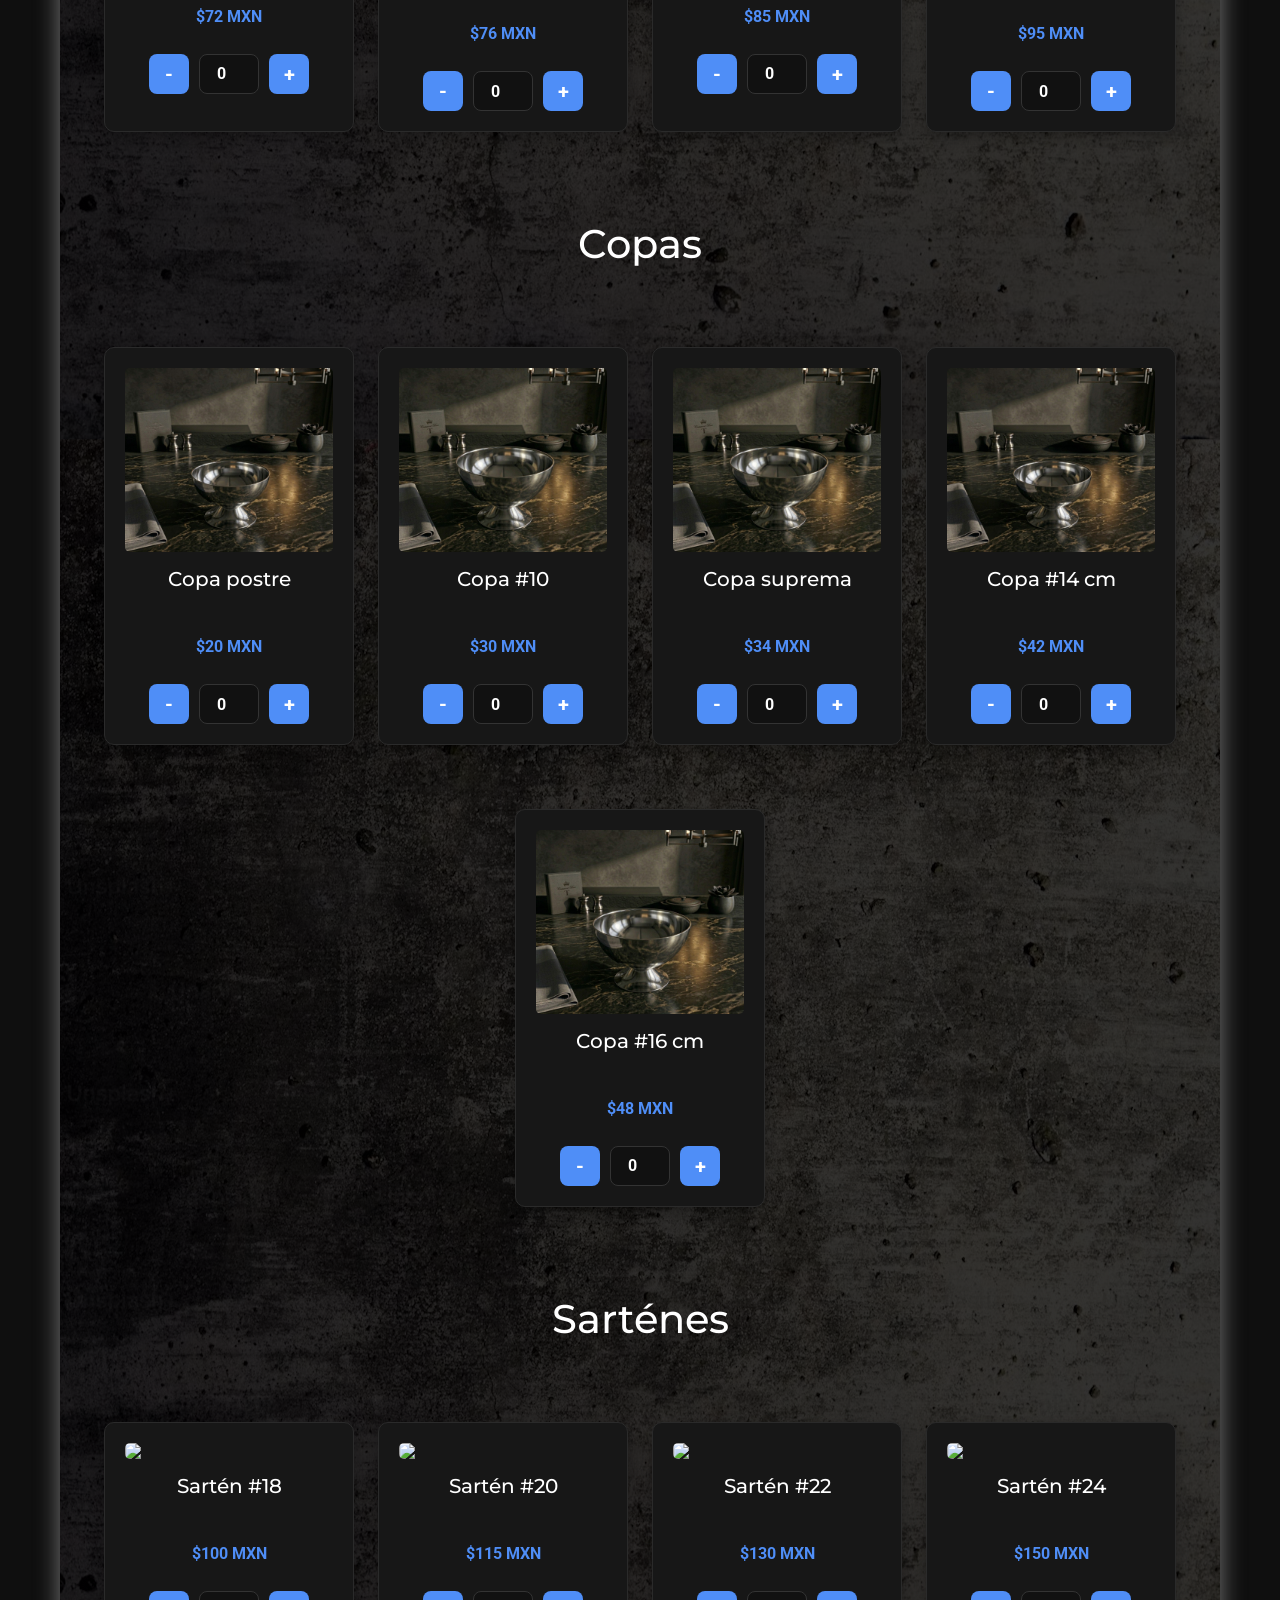
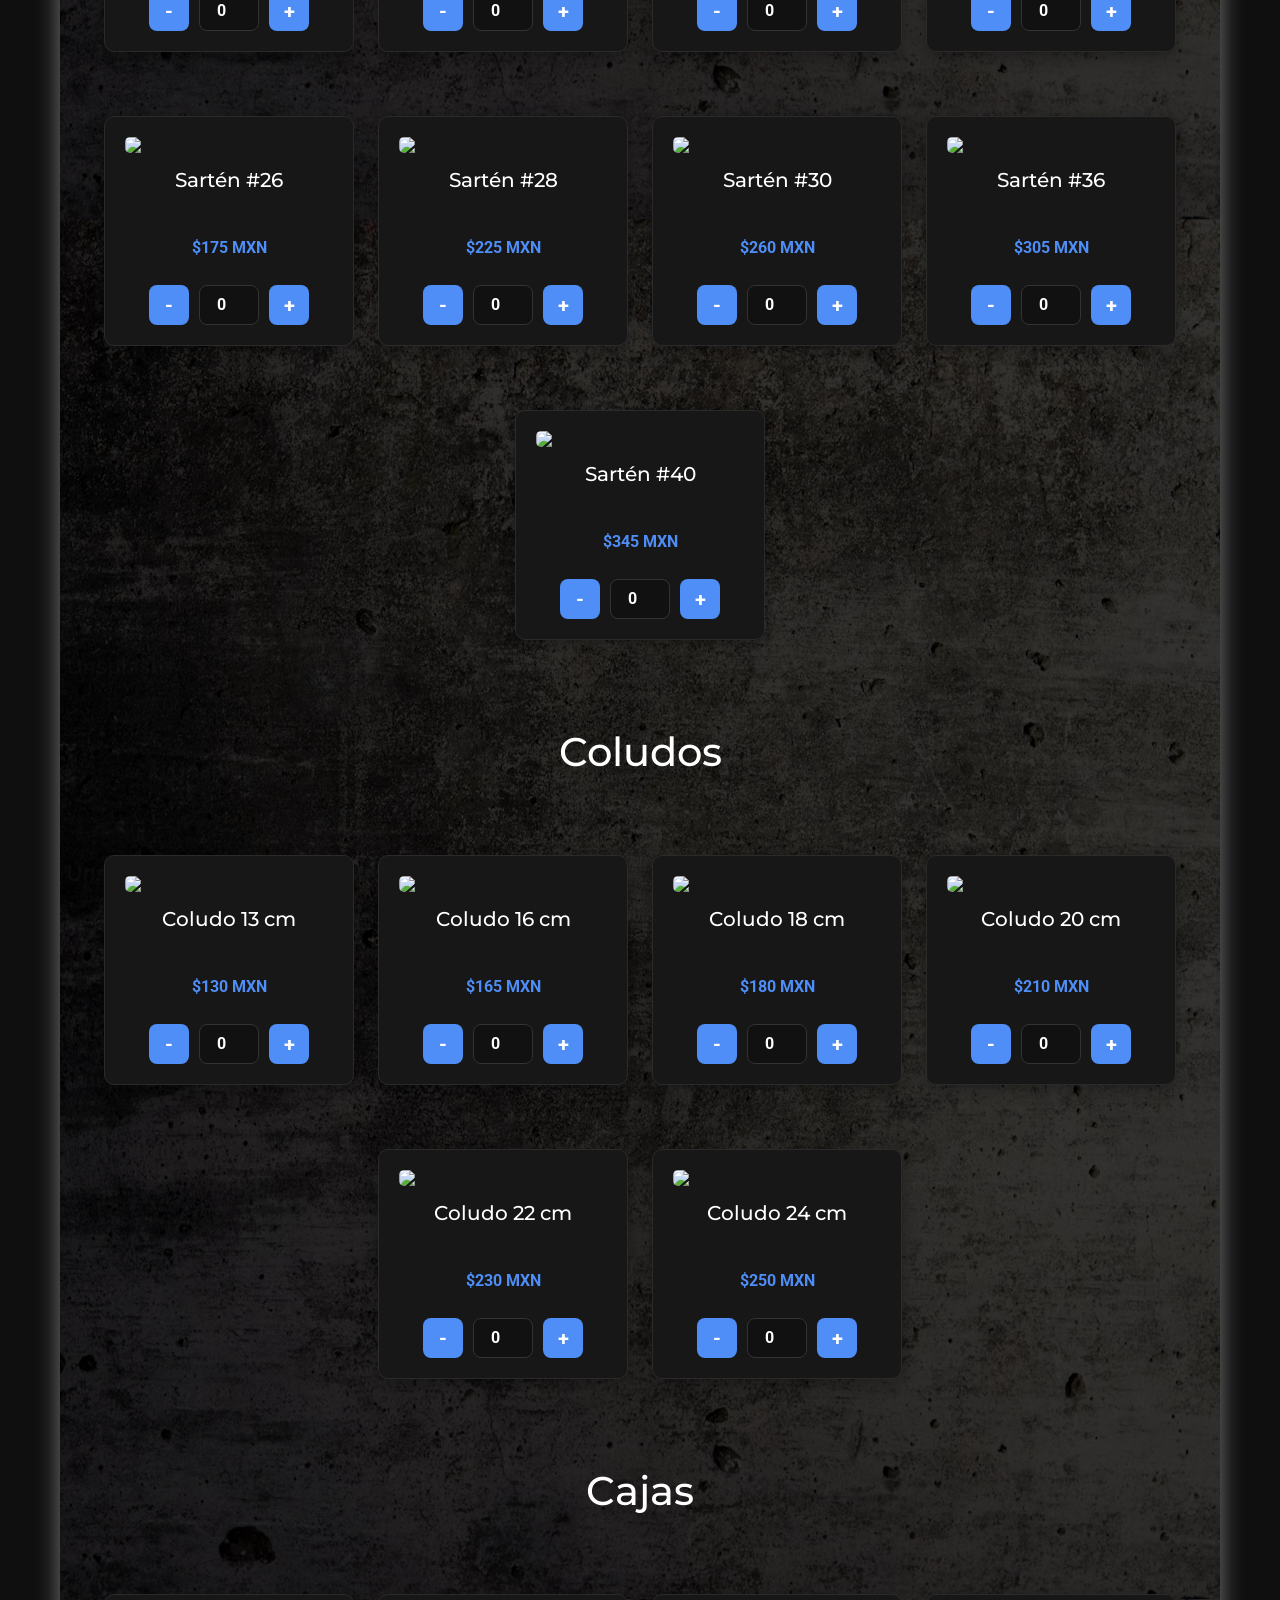
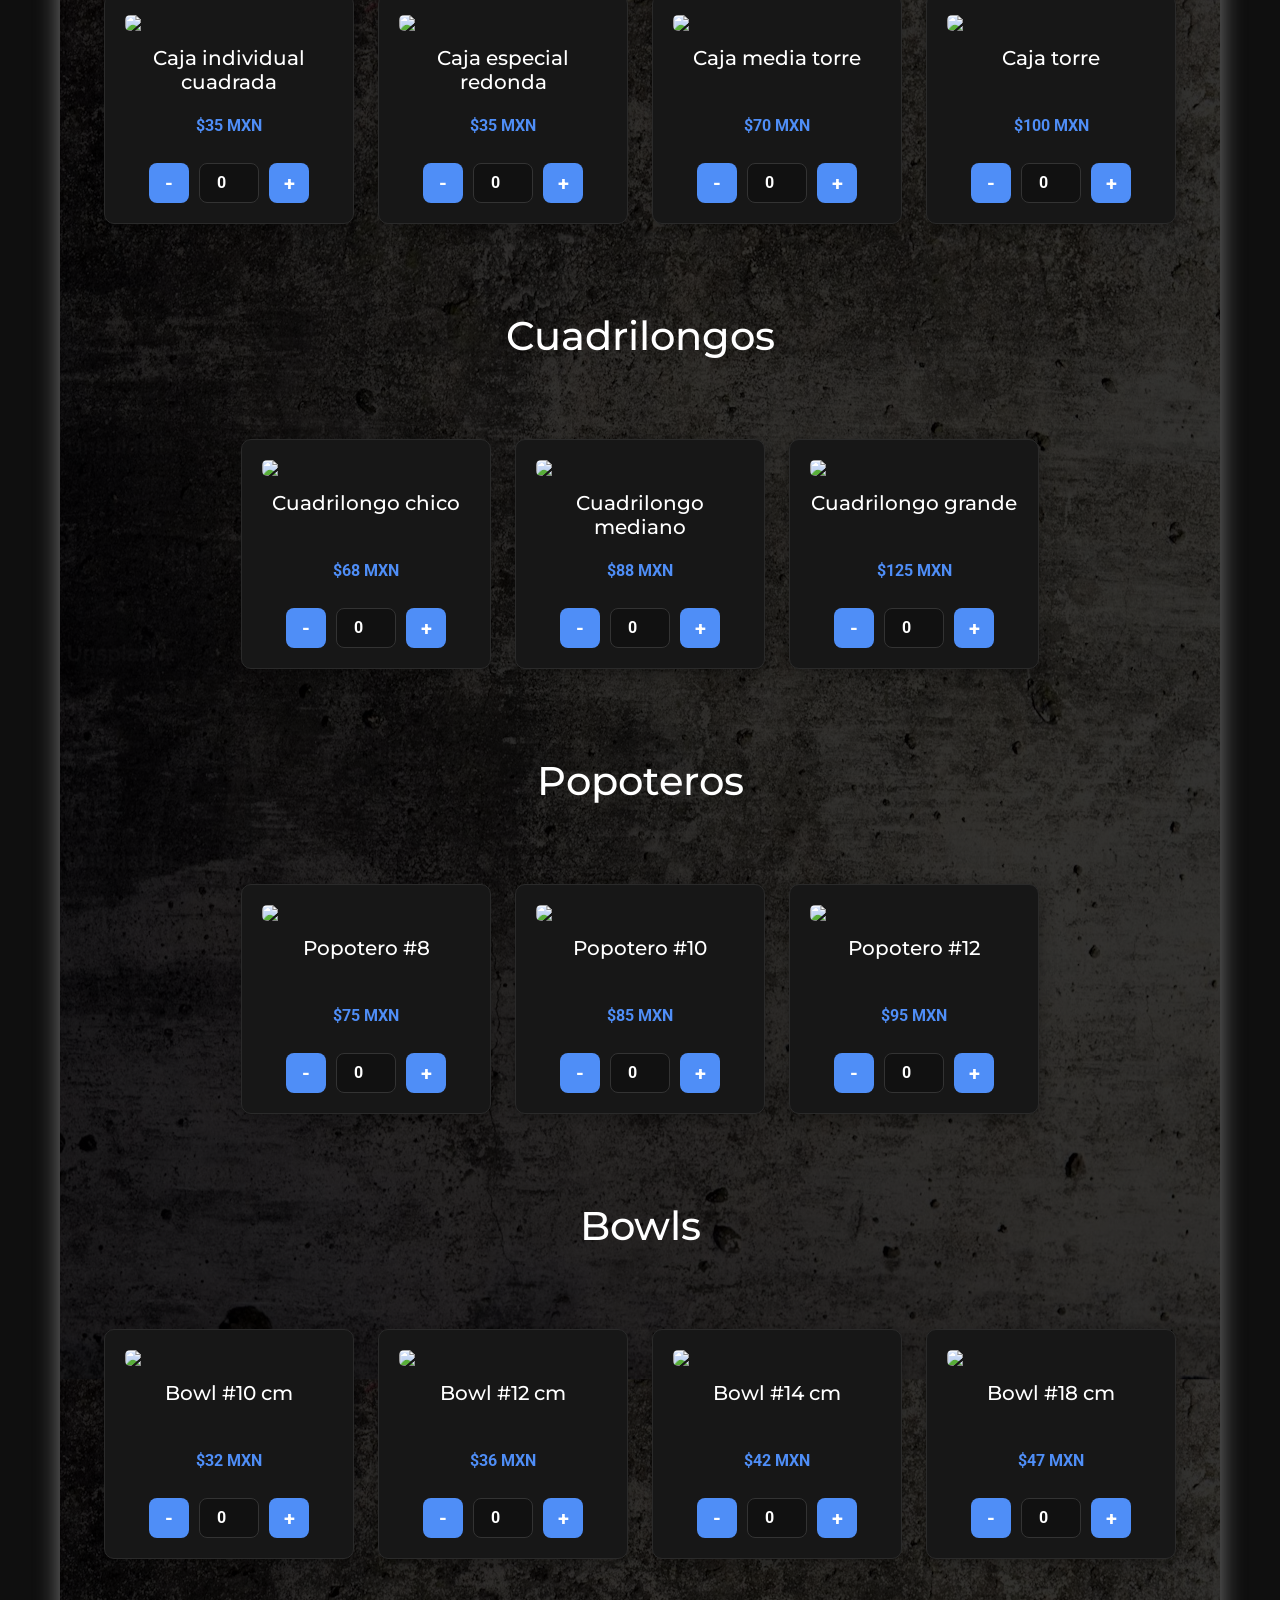
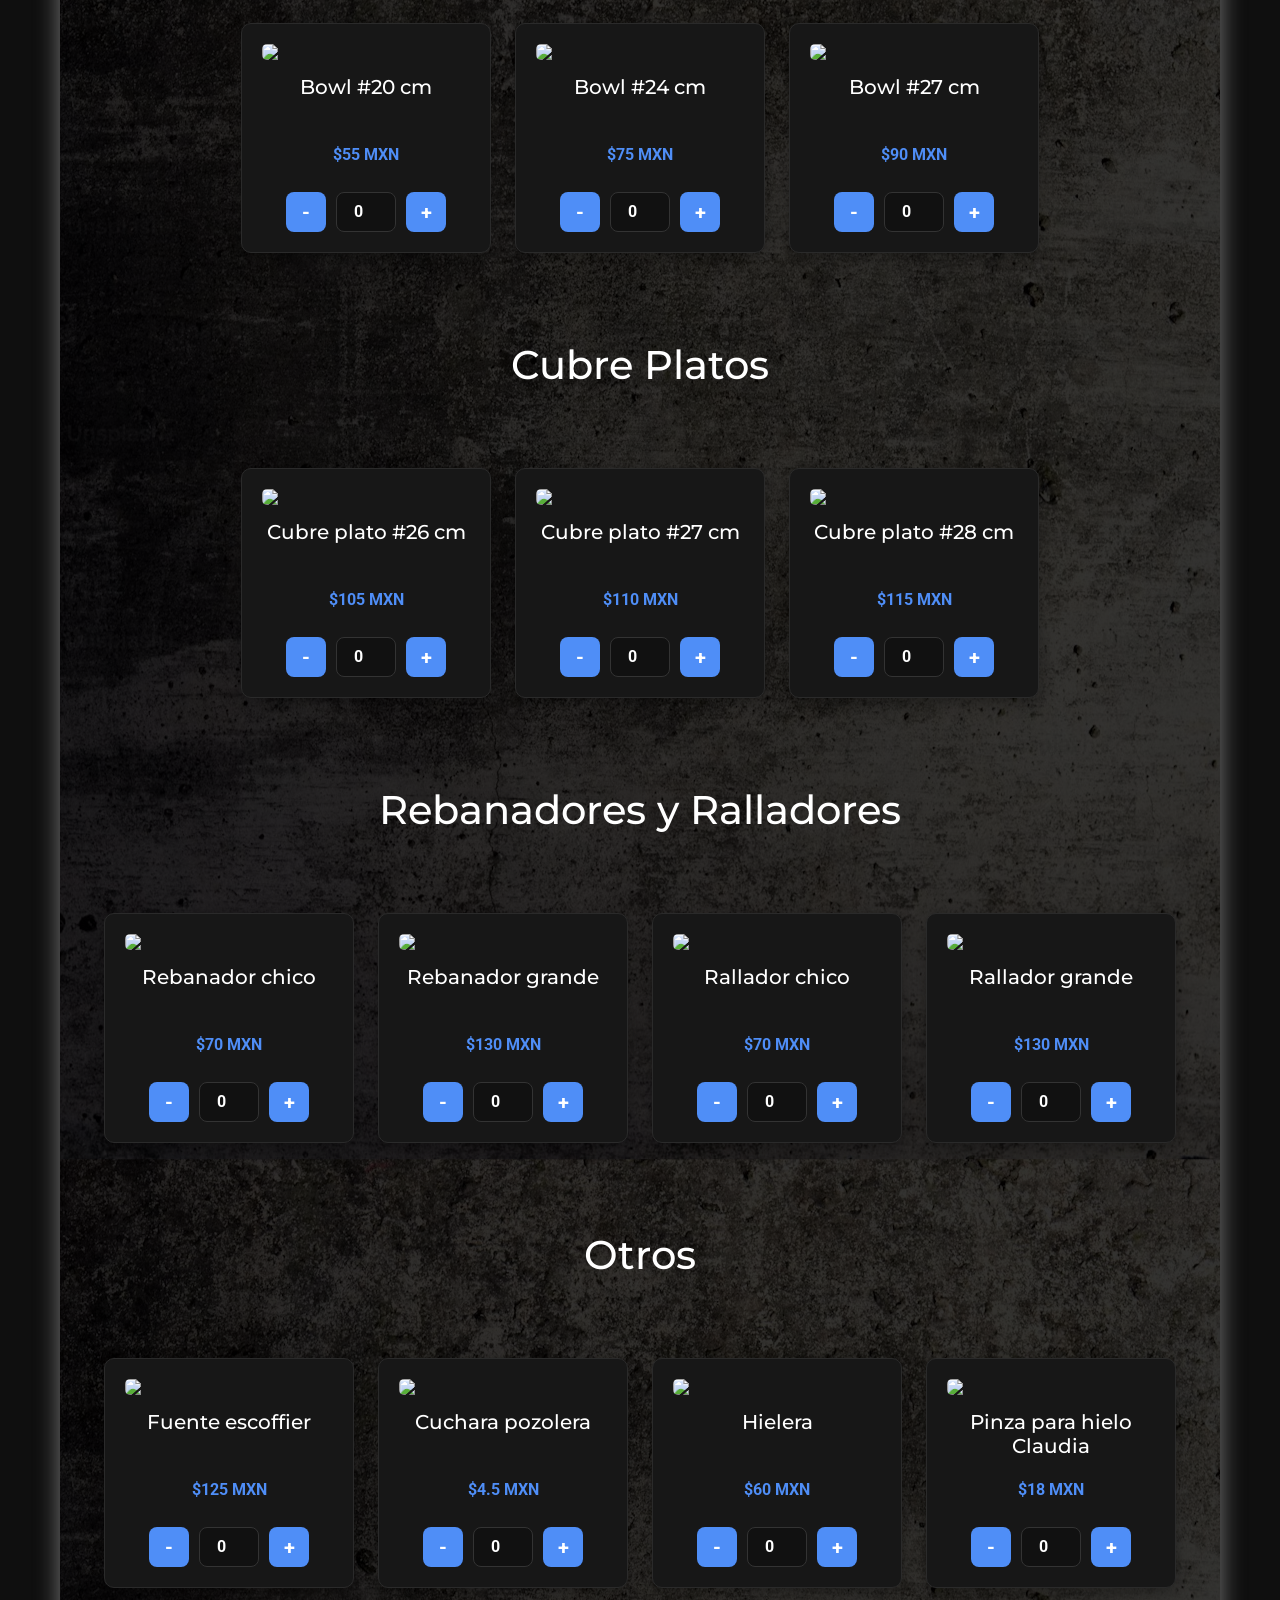
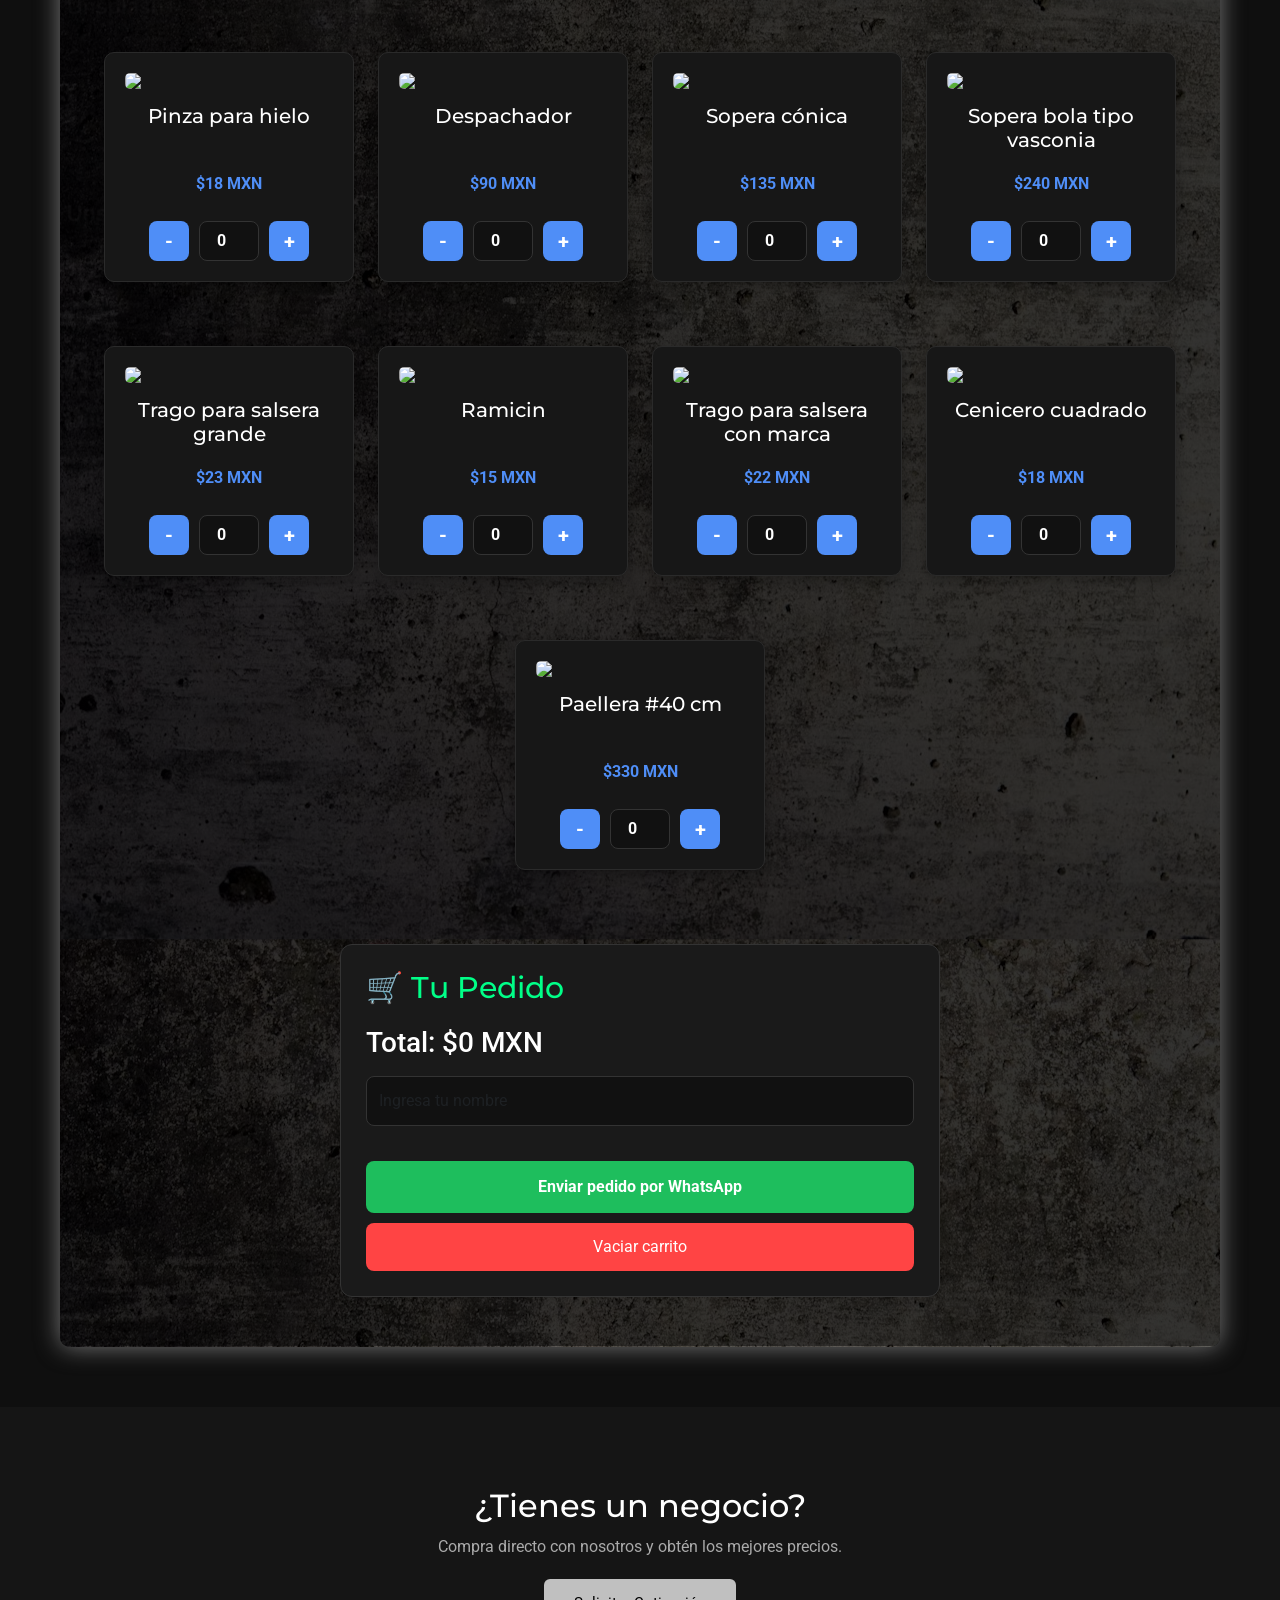
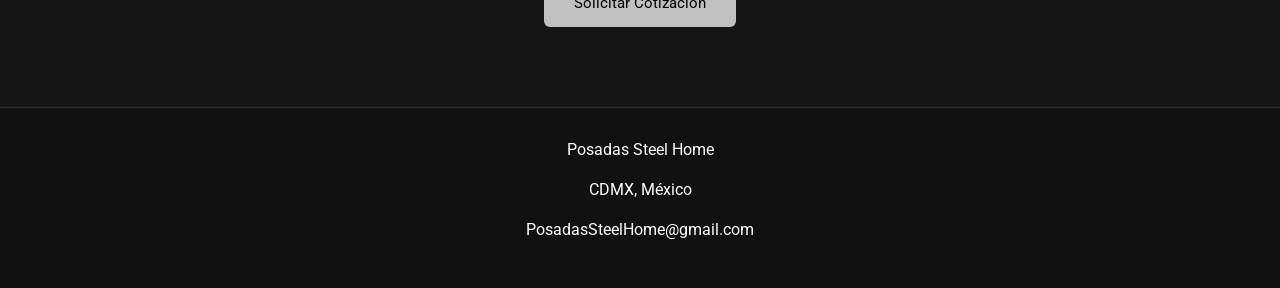
==== commit 4908cf8d: "agrege pocas imagenes y solucione el scroll de las cards de cucharones" ====
--- a/catalogo.html
+++ b/catalogo.html
@@ -46,11 +46,11 @@
                     </li>
 
                     <li class="nav-item dropdown">
+                        <a class="nav-link" href="index.html#nosotros">Nosotros</a>
+                    </li>
+
+                    <li class="nav-item">
                         <a class="nav-link" href="index.html#contacto">Contacto</a>
-                    </li>
-
-                    <li class="nav-item">
-                        <a class="nav-link" href="index.html#nosotros">Nosotros</a>
                     </li>
 
                     <li class="nav-item">
@@ -129,7 +129,7 @@
             </div>
 
             <div
-                class="contenedor-cucharones row overflow-auto justify-content-start justify-content-lg-center  flex-lg-wrap gap-4 mx-1 pb-4">
+                class="contenedor-cucharones row overflow-auto justify-content-start justify-content-lg-center flex-nowrap flex-lg-wrap gap-4 mx-1 pb-4"">
 
                 <!-- CARD 1 -->
                 <div class="card">
@@ -479,7 +479,7 @@
 
                 <!-- CARD 37 -->
                 <div class="card">
-                    <img src="./img/productos/placeholder.png">
+                    <img src="./img/productos/servilleteros/servilleertero redondo.jpg">
 
                     <h3>Servilletero redondo</h3>
 
@@ -512,7 +512,7 @@
 
                 <!-- CARD 30 -->
                 <div class="card">
-                    <img src="./img/productos/placeholder.png">
+                    <img src="./img/productos/salseras/salsera de 3.jpg">
 
                     <h3>Salsera de 3 chica</h3>
 
@@ -536,7 +536,7 @@
 
                 <!-- CARD 31 -->
                 <div class="card">
-                    <img src="./img/productos/placeholder.png">
+                    <img src="./img/productos/salseras/salsera de 4.jpg">
 
                     <h3>Salsera de 4 chica</h3>
 
@@ -560,7 +560,7 @@
 
                 <!-- CARD 32 -->
                 <div class="card">
-                    <img src="./img/productos/placeholder.png">
+                    <img src="./img/productos/salseras/salsera de 3.jpg">
 
                     <h3>Salsera de 3 grande</h3>
 
@@ -584,7 +584,7 @@
 
                 <!-- CARD 33 -->
                 <div class="card">
-                    <img src="./img/productos/placeholder.png">
+                    <img src="./img/productos/salseras/salsera de 4.jpg">
 
                     <h3>Salsera de 4 grande</h3>
 
@@ -618,7 +618,7 @@
 
                 <!-- CARD 11 -->
                 <div class="card">
-                    <img src="./img/productos/placeholder.png">
+                    <img src="./img/productos/copas/copa postre.jpg">
 
                     <h3>Copa postre</h3>
 
@@ -642,7 +642,7 @@
 
                 <!-- CARD 12 -->
                 <div class="card">
-                    <img src="./img/productos/placeholder.png">
+                    <img src="./img/productos/copas/copa suprema.jpg">
 
                     <h3>Copa #10</h3>
 
@@ -666,7 +666,7 @@
 
                 <!-- CARD 13 -->
                 <div class="card">
-                    <img src="./img/productos/placeholder.png">
+                    <img src="./img/productos/copas/copa suprema.jpg">
 
                     <h3>Copa suprema</h3>
 
@@ -689,7 +689,7 @@
                 </div>
 
                 <div class="card">
-                    <img src="./img/productos/placeholder.png">
+                    <img src="./img/productos/copas/copa postre.jpg">
 
                     <h3>Copa #14 cm</h3>
 
@@ -712,7 +712,7 @@
                 </div>
 
                 <div class="card">
-                    <img src="./img/productos/placeholder.png">
+                    <img src="./img/productos/copas/copa suprema.jpg">
 
                     <h3>Copa #16 cm</h3>
 
--- a/catalogo.css
+++ b/catalogo.css
@@ -162,6 +162,7 @@
 
 .contenedor-cucharones {
     gap: 30px;
+    padding: 15px;
     /* border: 2px solid red; */
 }
 
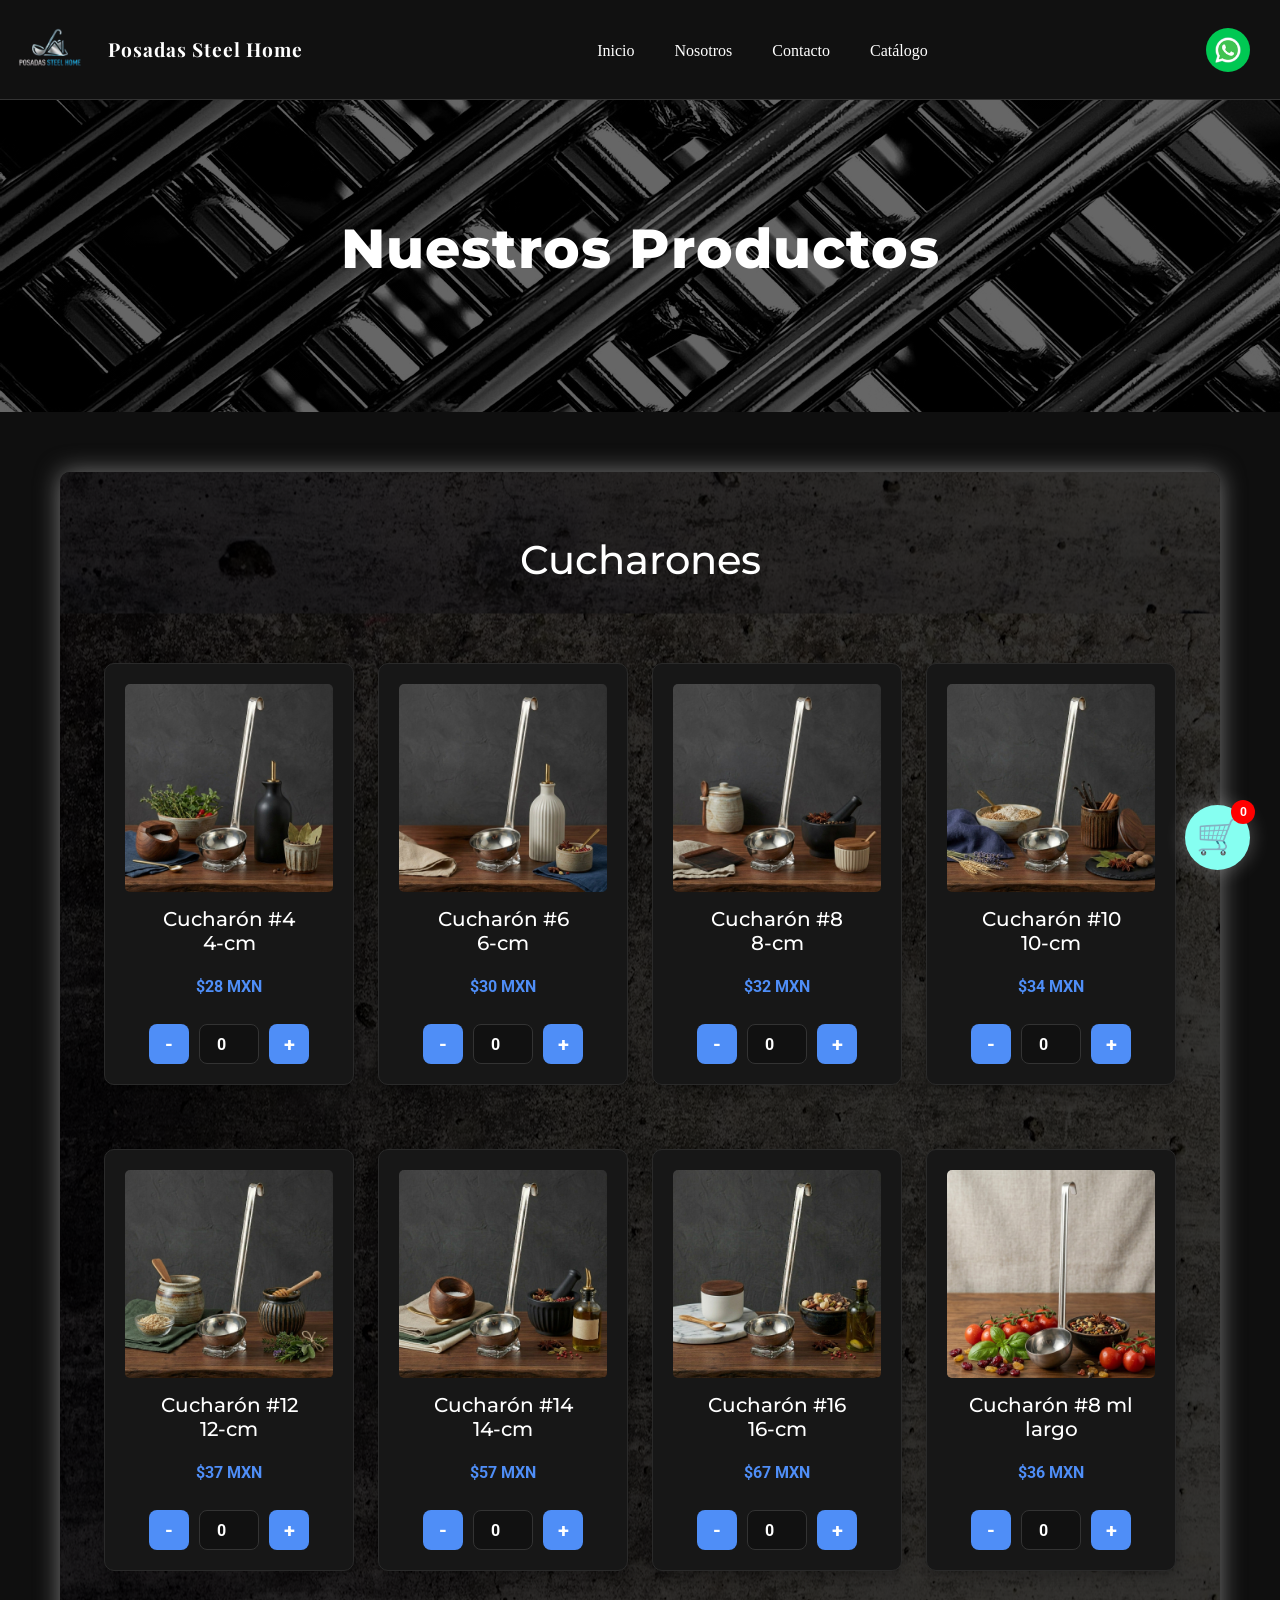
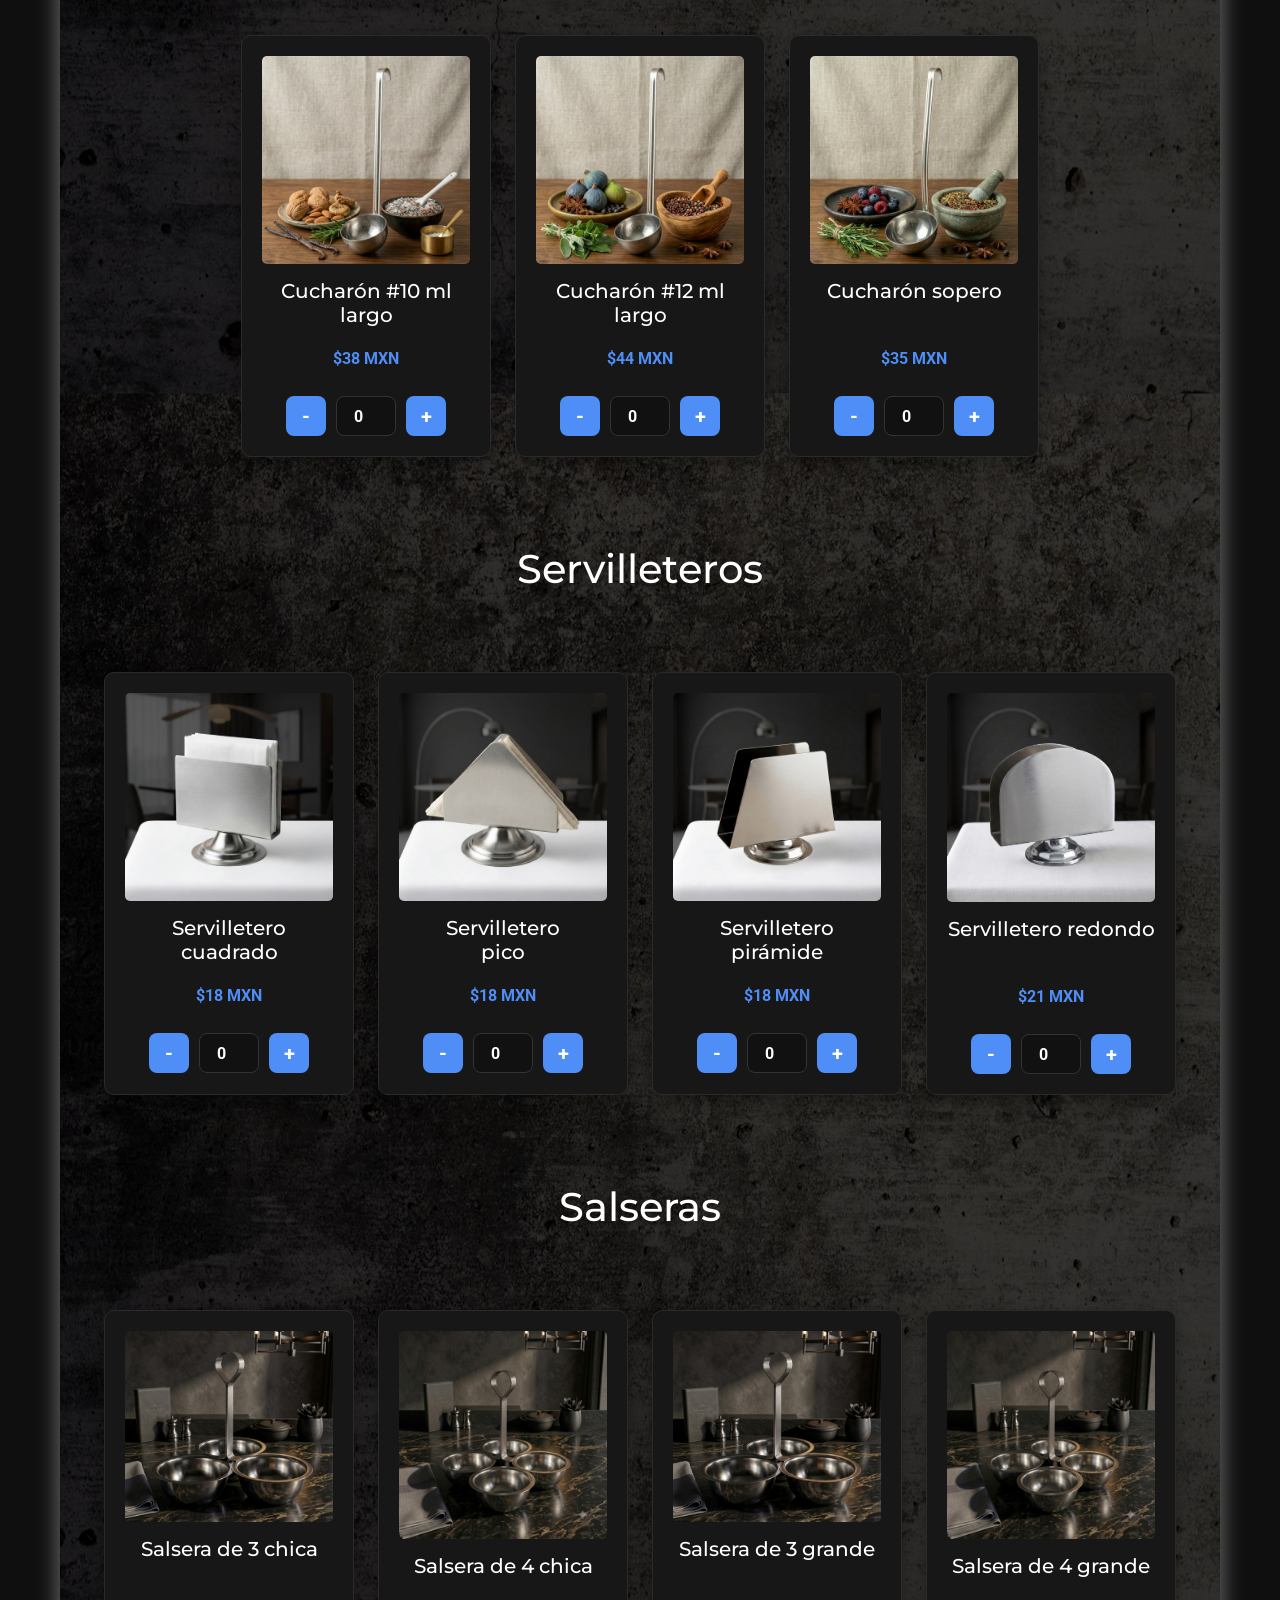
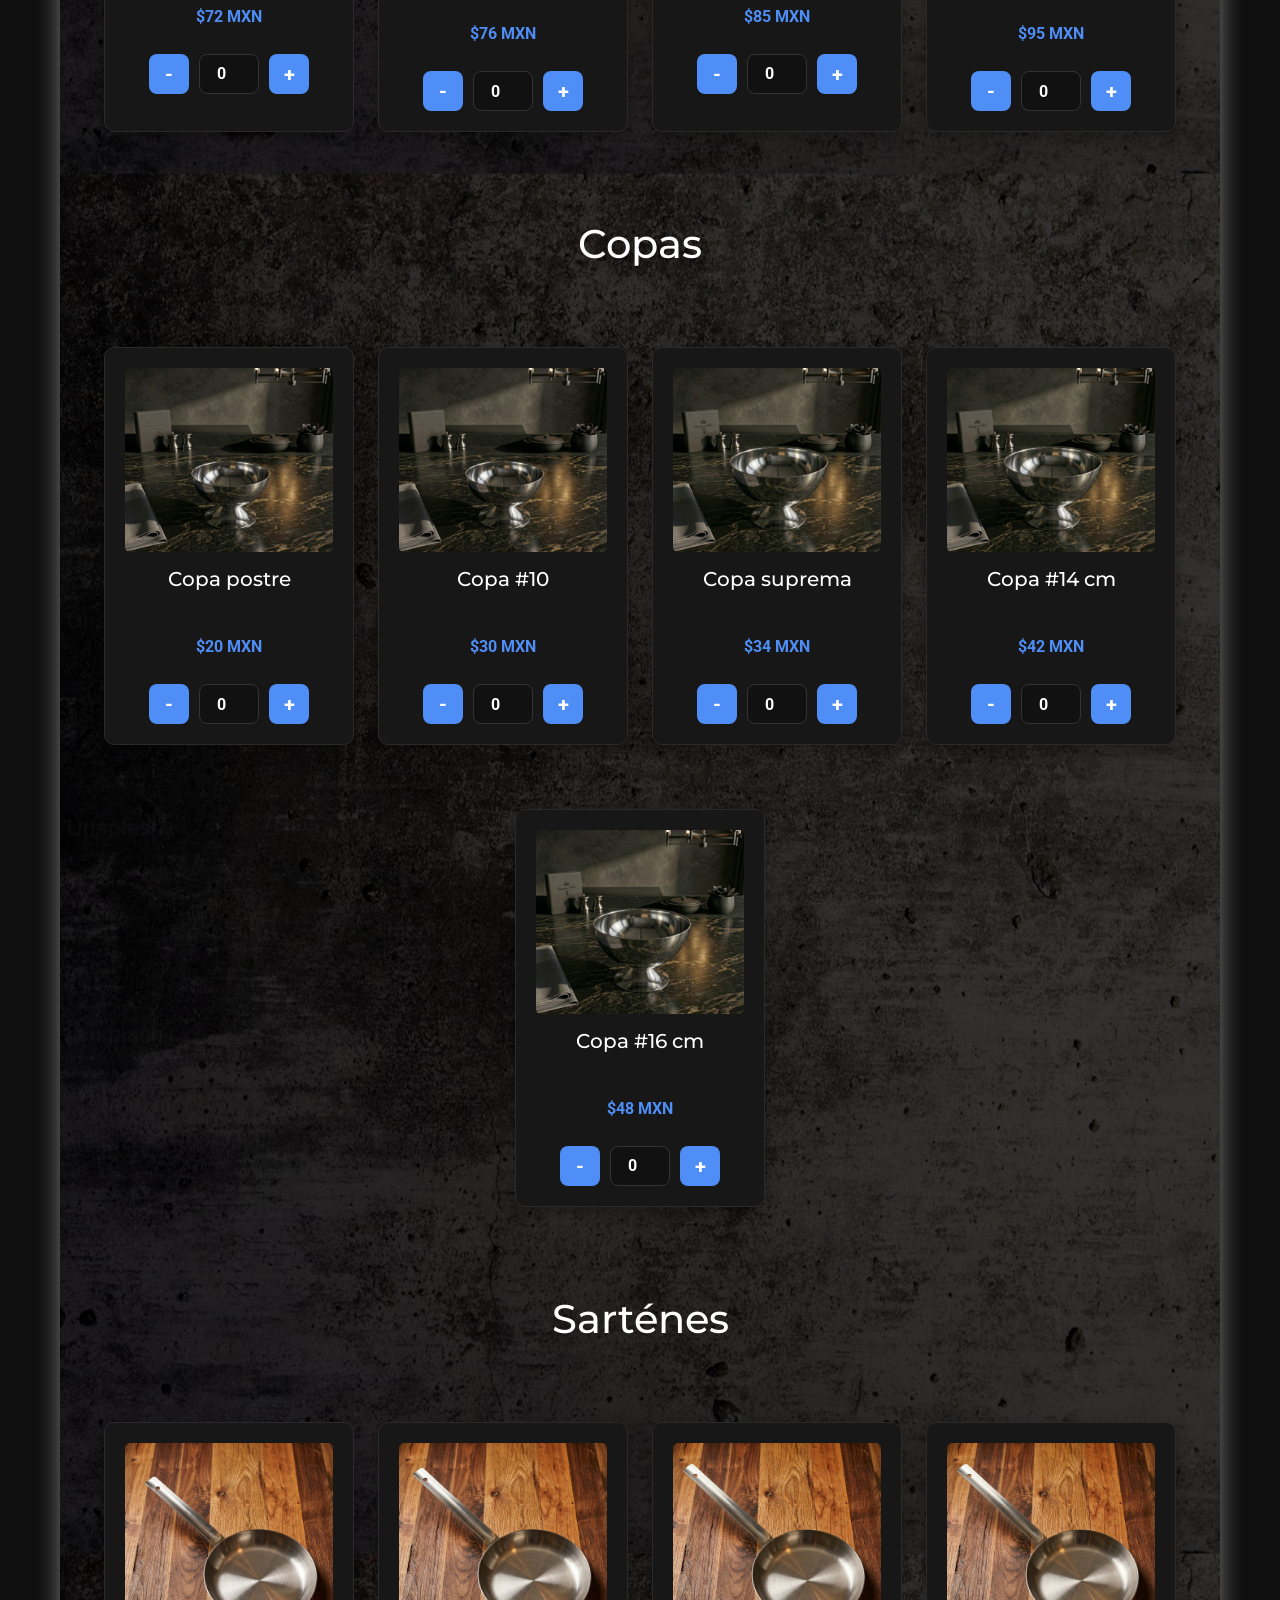
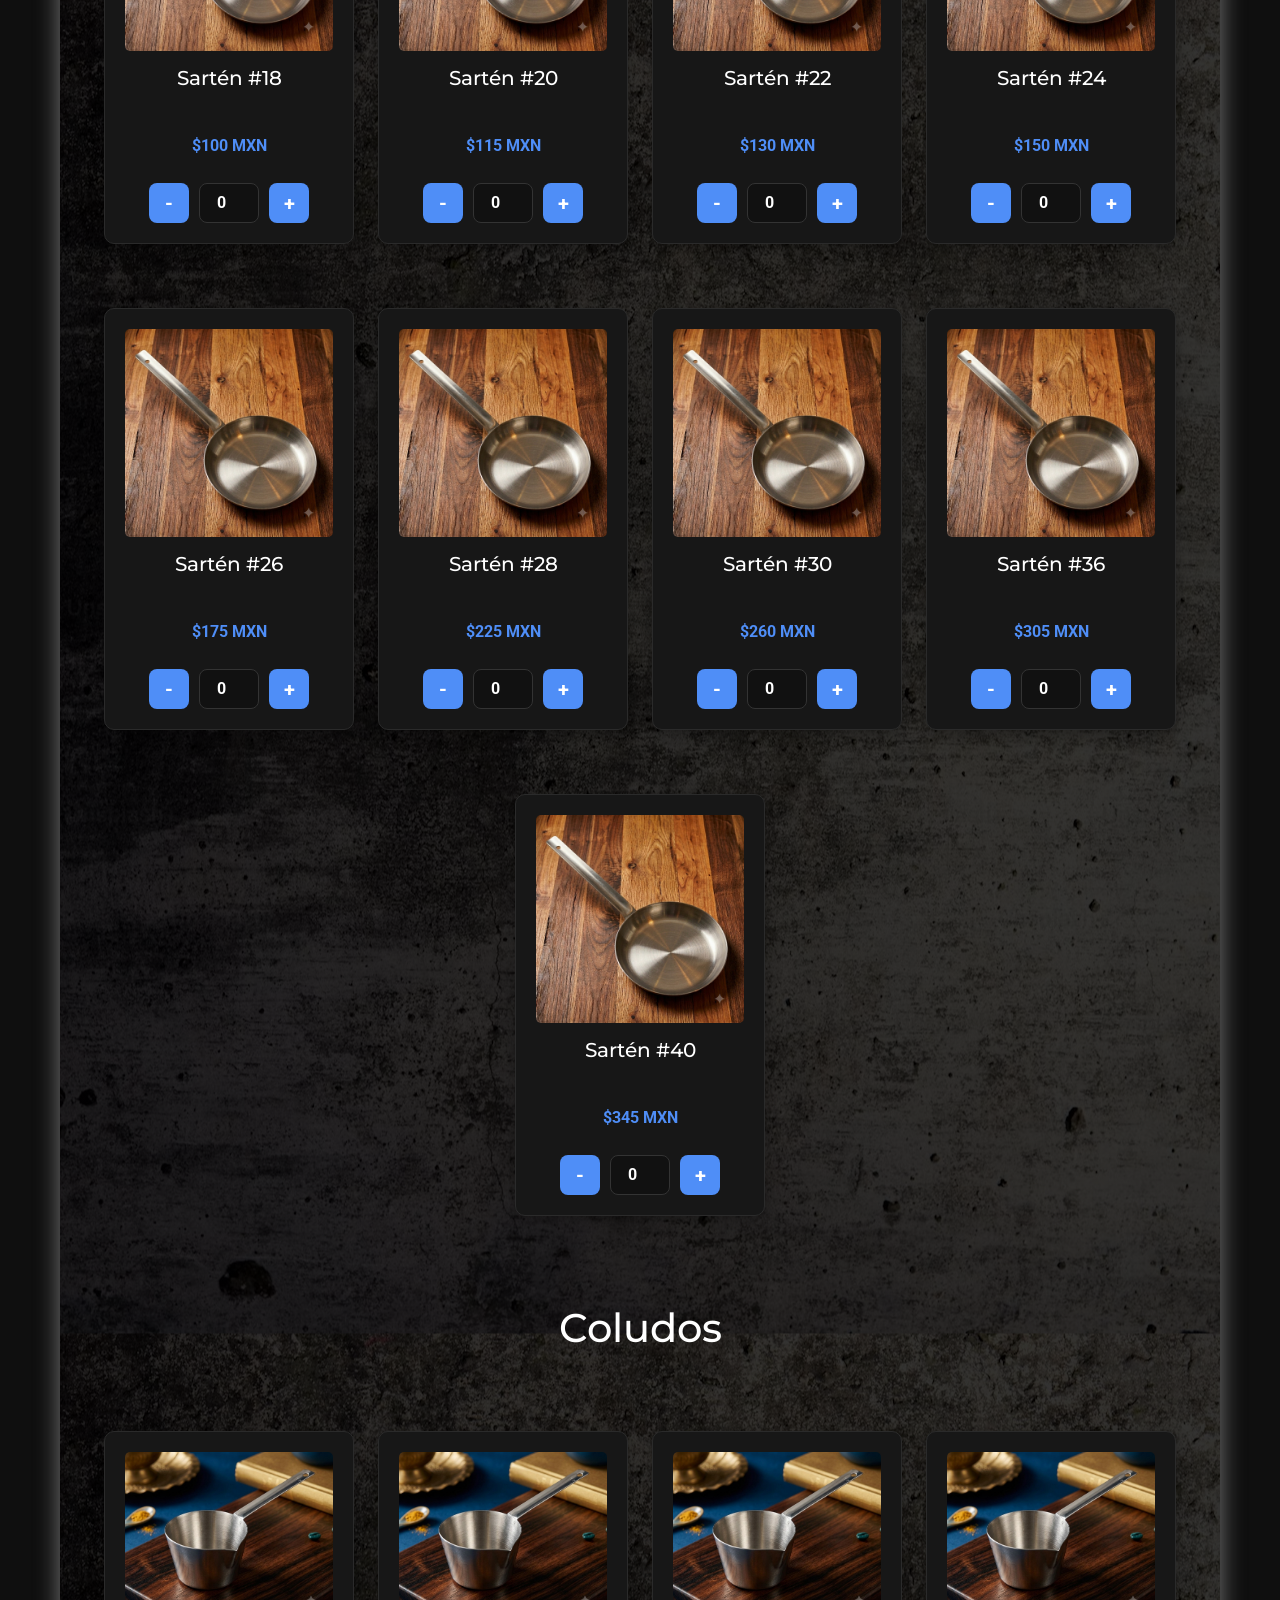
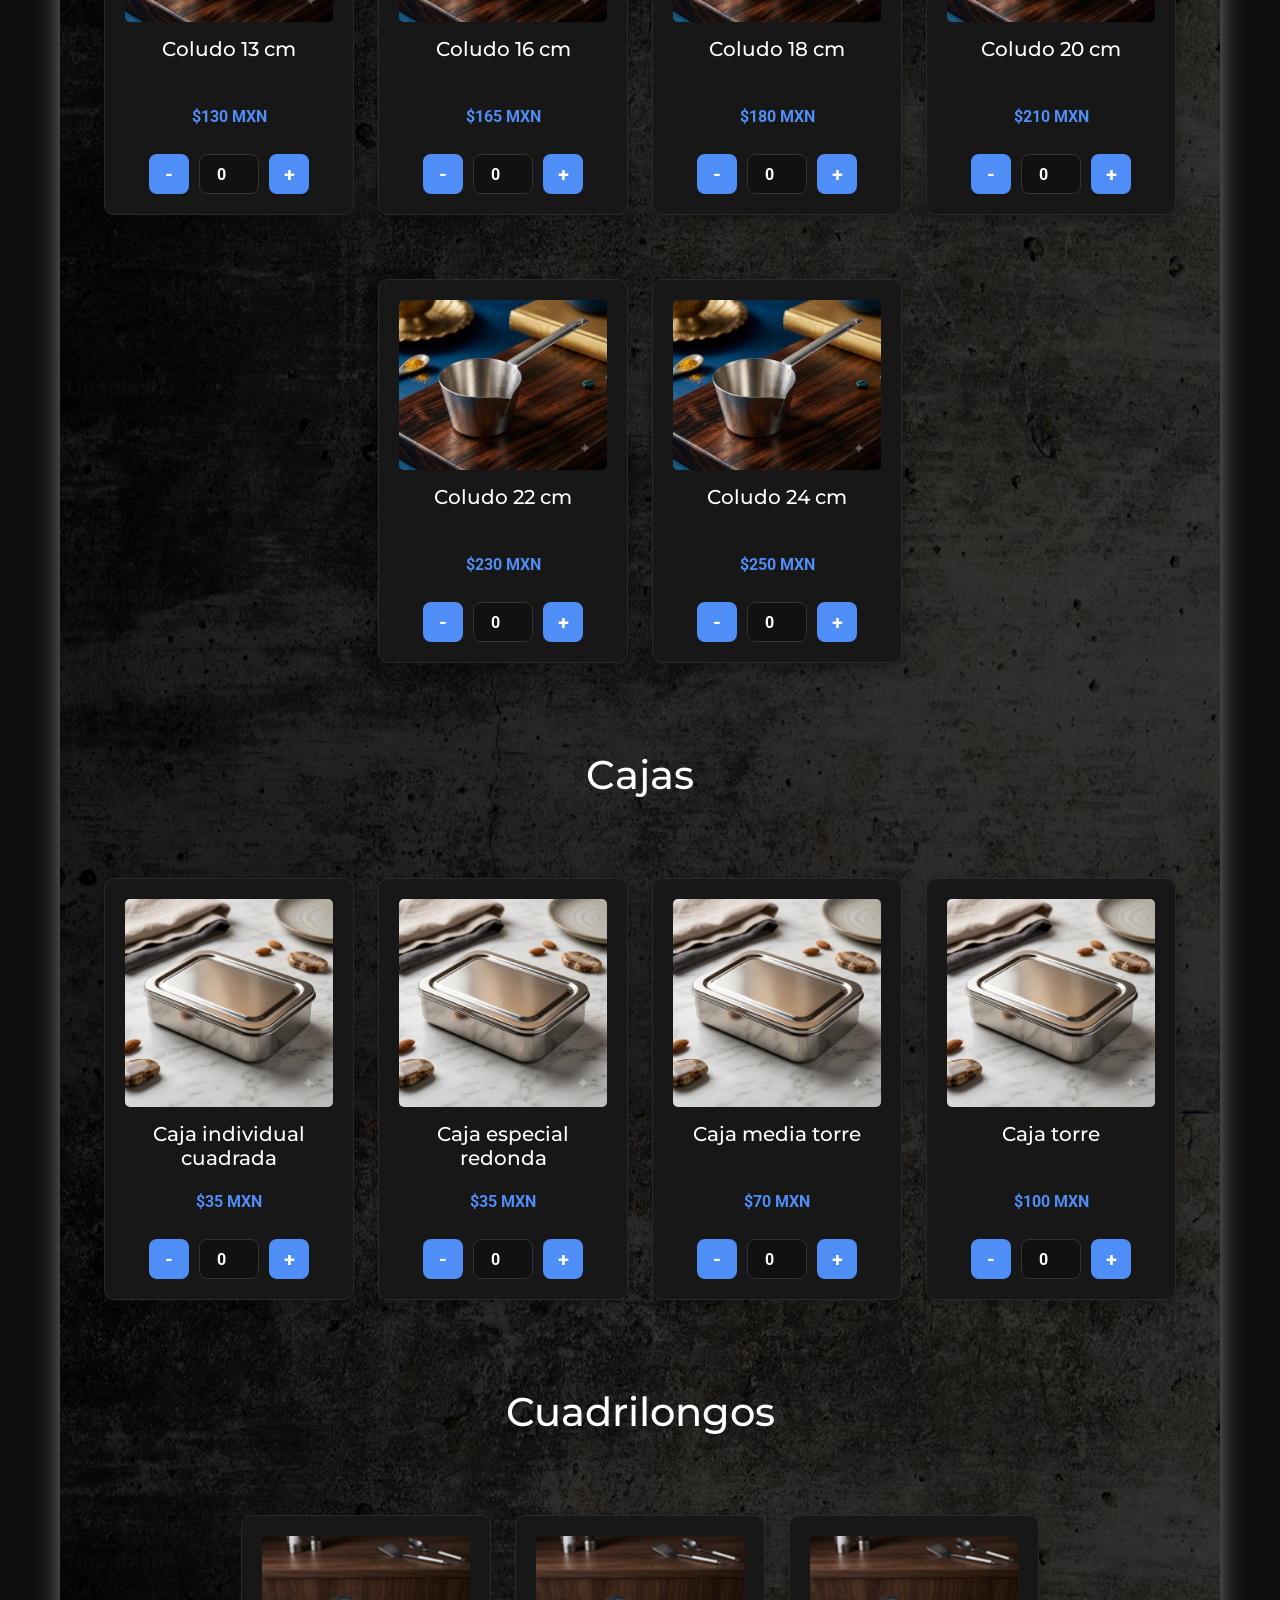
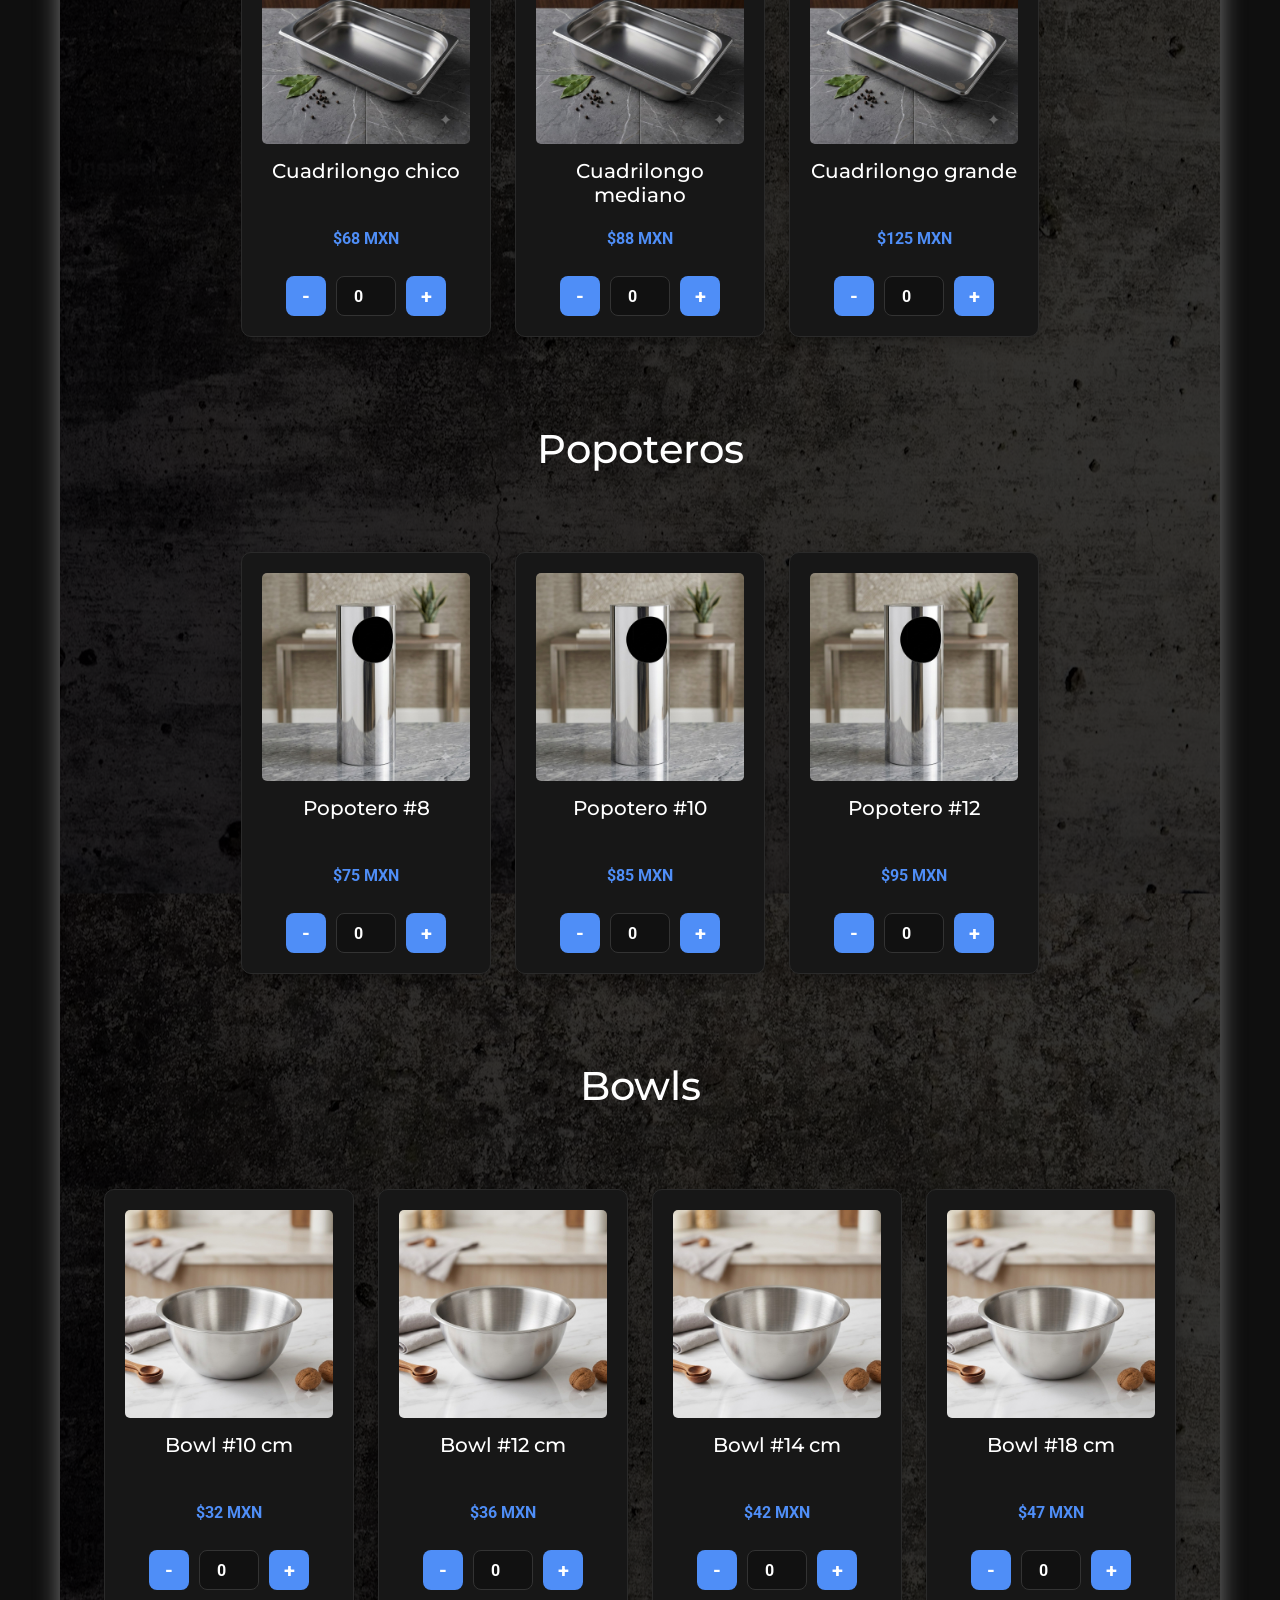
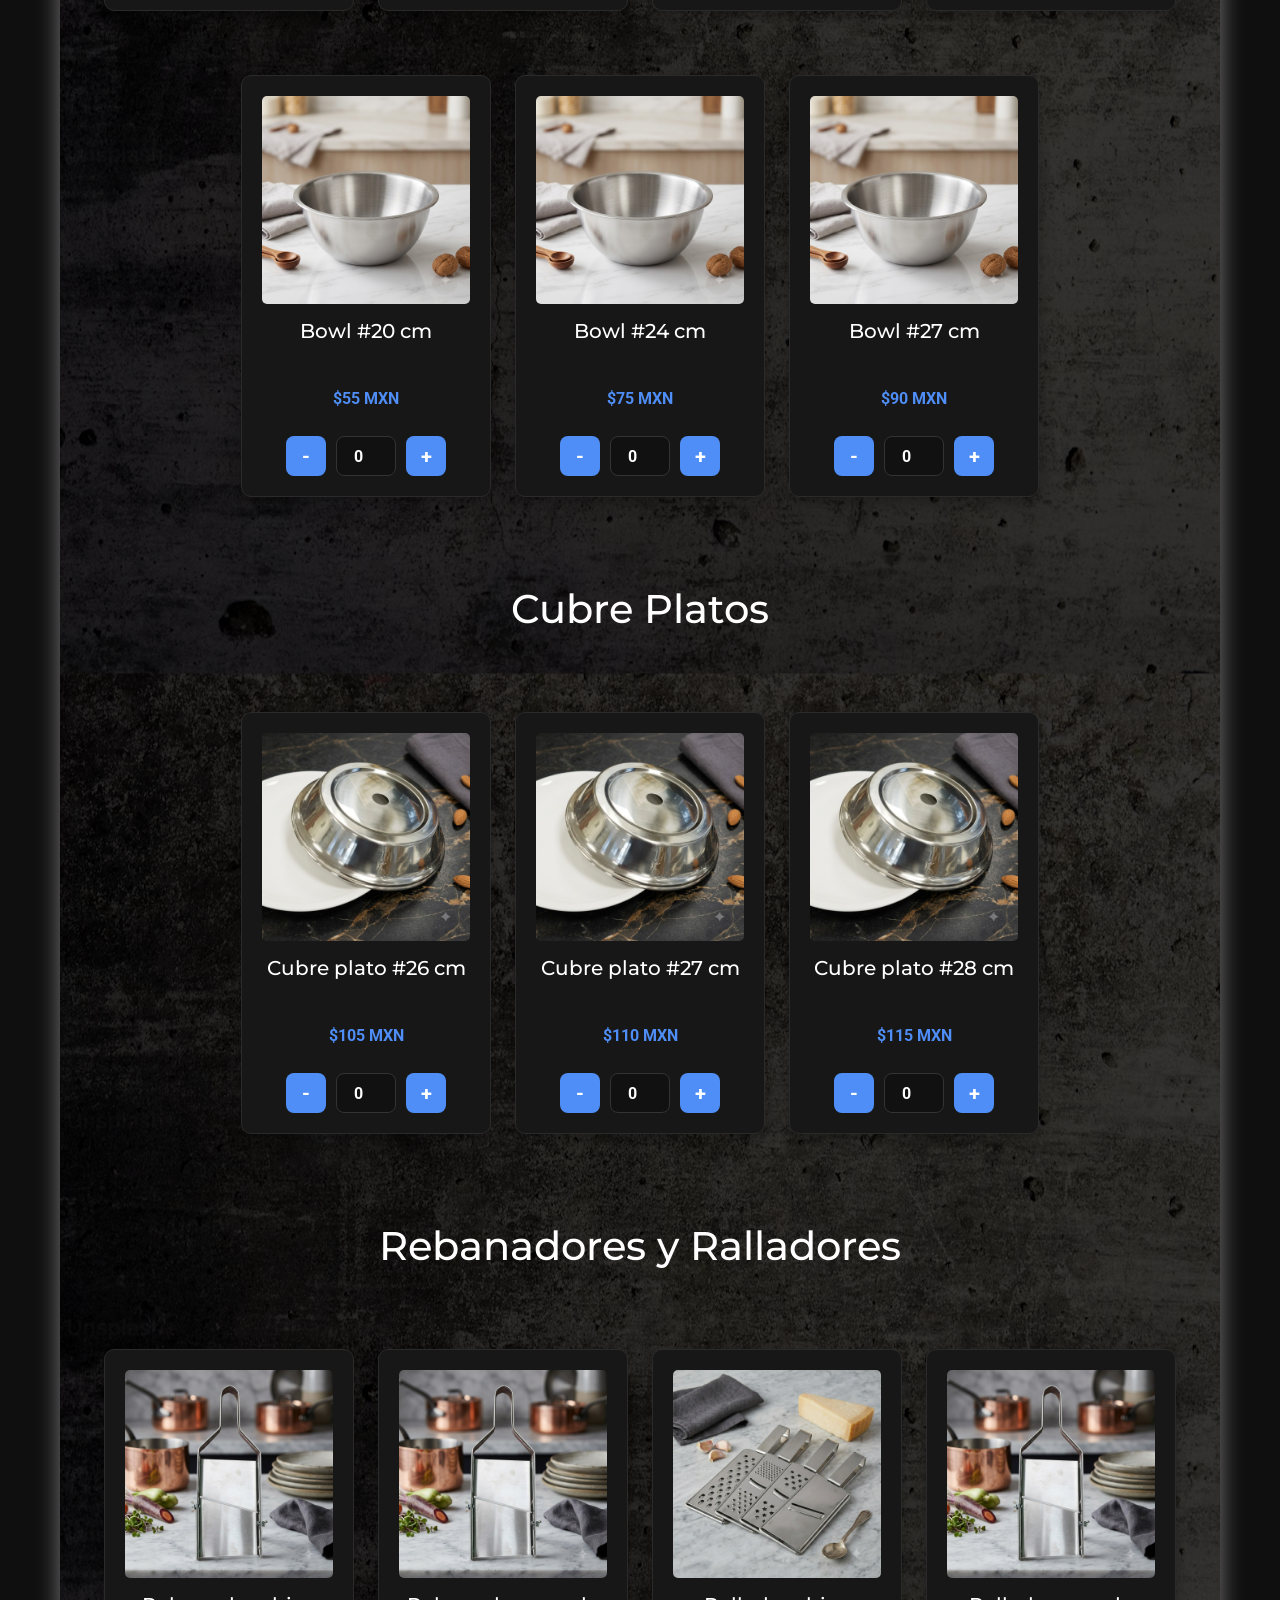
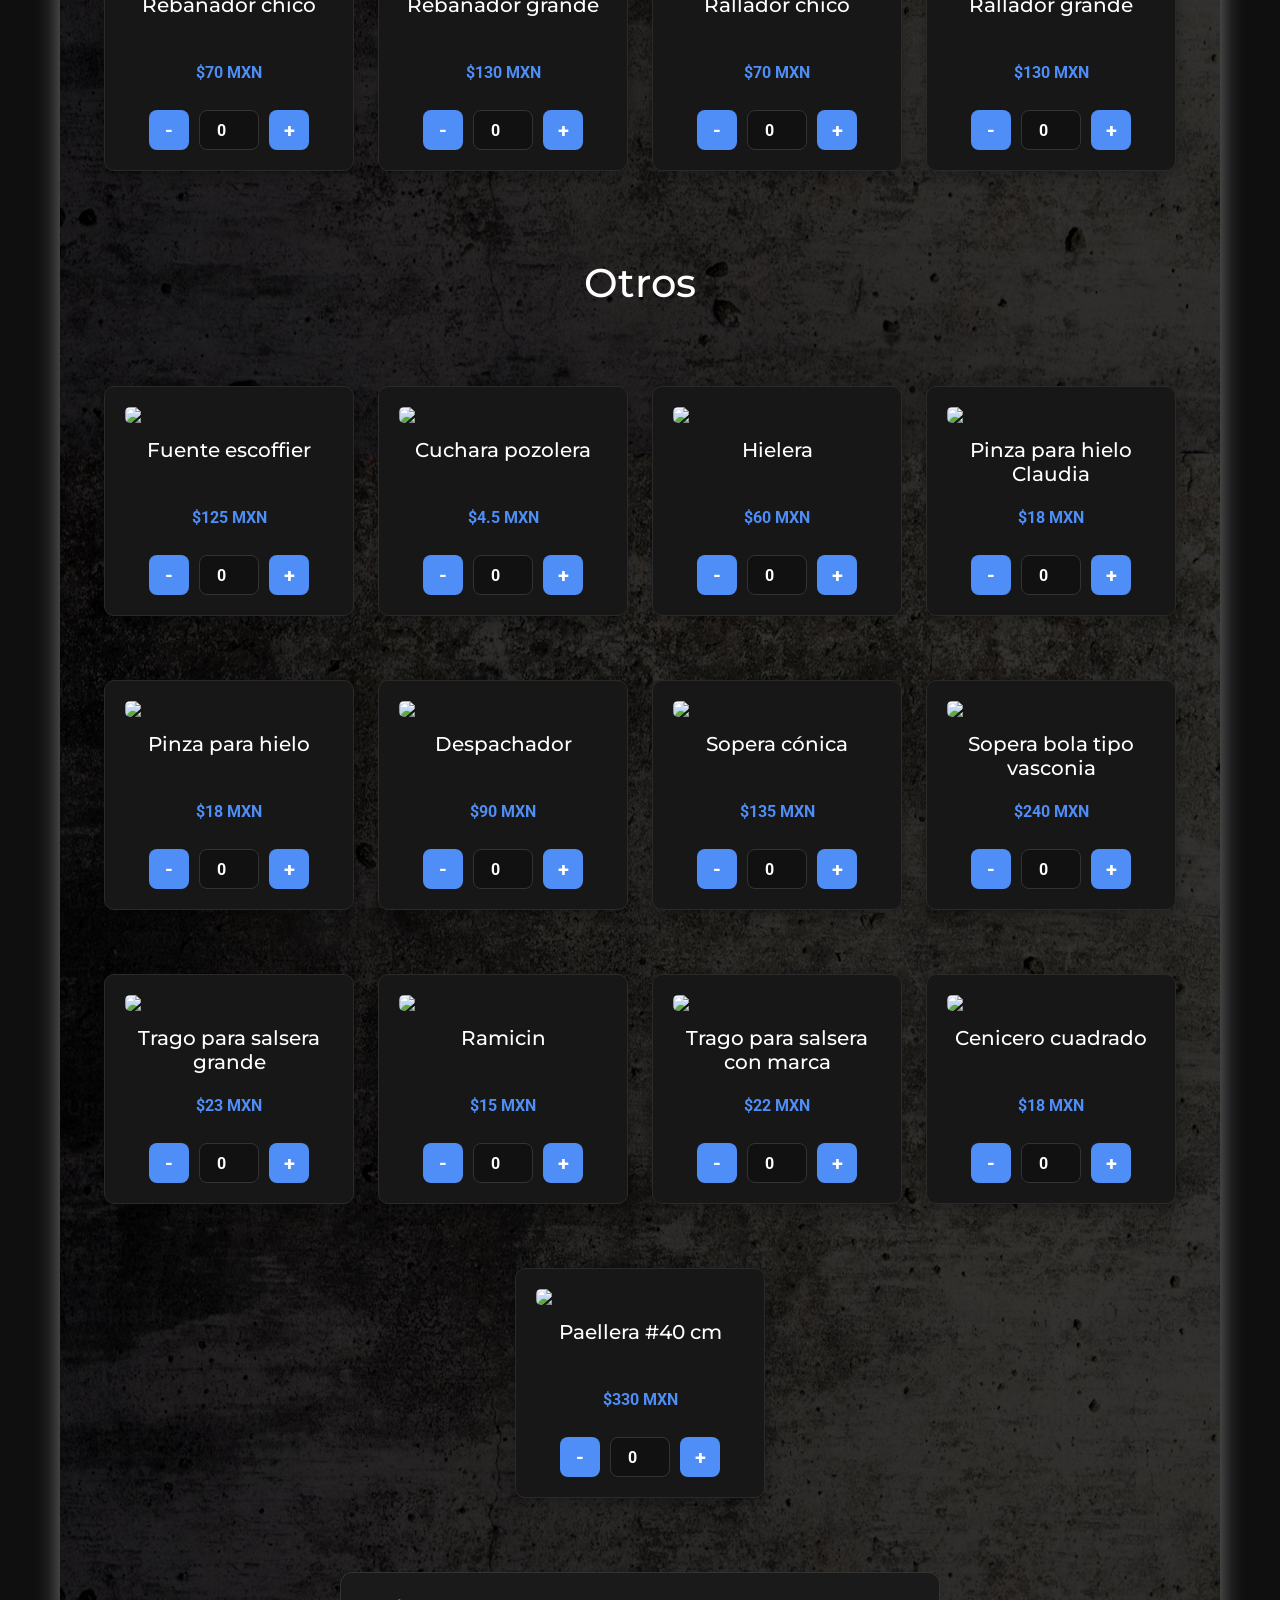
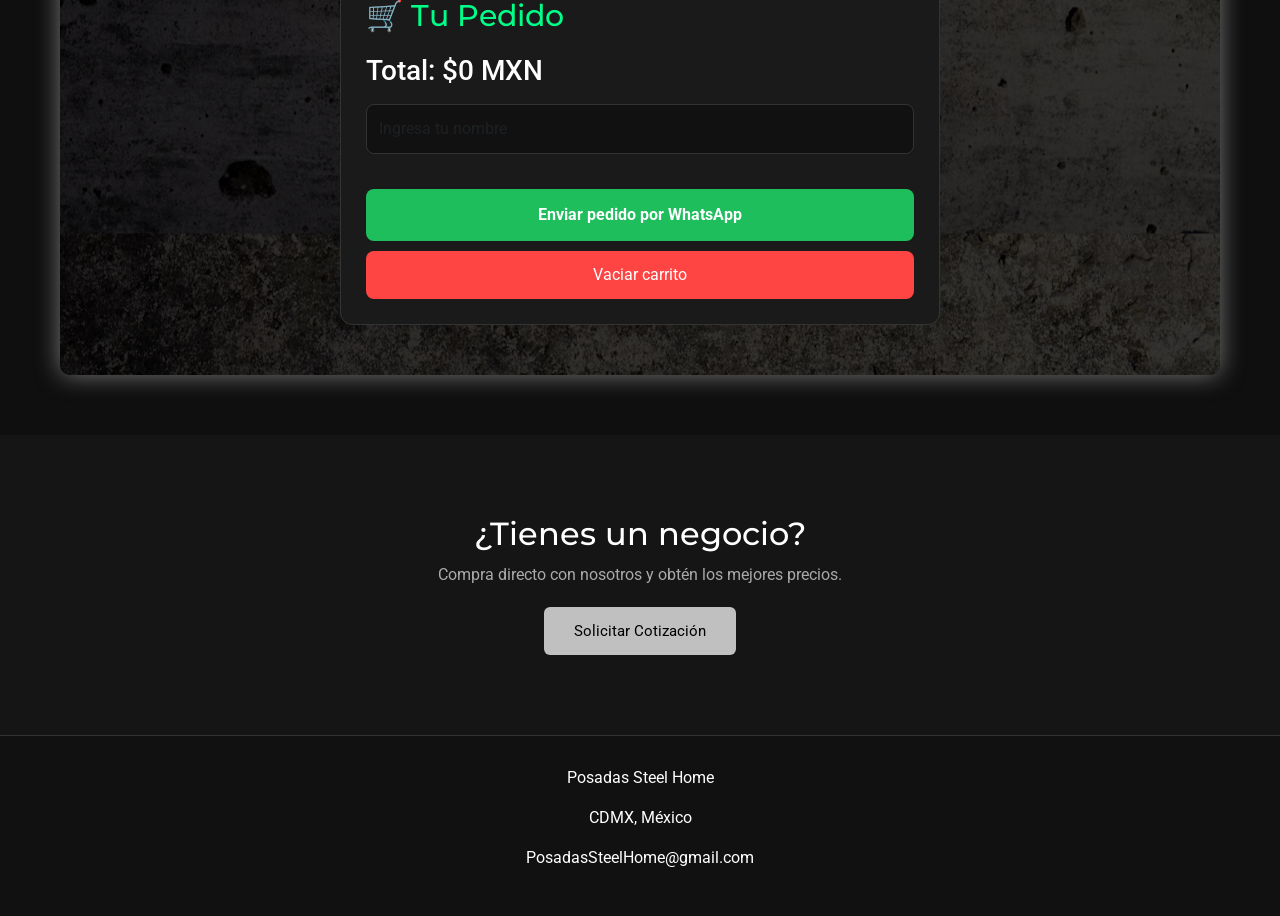
==== commit 9ff1aa66: "agrege la mayoria de imagenes" ====
--- a/catalogo.html
+++ b/catalogo.html
@@ -133,7 +133,7 @@
 
                 <!-- CARD 1 -->
                 <div class="card">
-                    <img src="./img/productos/cucharones/cucharon-num4.jpg">
+                    <img src="./img/productos/1-cucharones/cucharon-num4.jpg">
 
                     <h3>Cucharón #4 <br>4-cm</h3>
 
@@ -157,7 +157,7 @@
 
                 <!-- CARD 2 -->
                 <div class="card">
-                    <img src="./img/productos/cucharones/cucharon-num6.jpg">
+                    <img src="./img/productos/1-cucharones/cucharon-num6.jpg">
 
                     <h3>Cucharón #6 <br>6-cm</h3>
 
@@ -181,7 +181,7 @@
 
                 <!-- CARD 3 -->
                 <div class="card">
-                    <img src="./img/productos/cucharones/cucharon-num8.jpg">
+                    <img src="./img/productos/1-cucharones/cucharon-num8.jpg">
 
                     <h3>Cucharón #8 <br>8-cm</h3>
 
@@ -205,7 +205,7 @@
 
                 <!-- CARD 4 -->
                 <div class="card">
-                    <img src="./img/productos/cucharones/cucharon-num10.jpg">
+                    <img src="./img/productos/1-cucharones/cucharon-num10.jpg">
 
                     <h3>Cucharón #10 <br>10-cm</h3>
 
@@ -229,7 +229,7 @@
 
                 <!-- CARD 5 -->
                 <div class="card">
-                    <img src="./img/productos/cucharones/cucharon-num12.jpg">
+                    <img src="./img/productos/1-cucharones/cucharon-num12.jpg">
 
                     <h3>Cucharón #12 <br>12-cm</h3>
 
@@ -253,7 +253,7 @@
 
                 <!-- CARD 6 -->
                 <div class="card">
-                    <img src="./img/productos/cucharones/cucharon-num14.jpg">
+                    <img src="./img/productos/1-cucharones/cucharon-num14.jpg">
 
                     <h3>Cucharón #14 <br>14-cm</h3>
 
@@ -277,7 +277,7 @@
 
                 <!-- CARD 7 -->
                 <div class="card">
-                    <img src="./img/productos/cucharones/cucharon-num16.jpg">
+                    <img src="./img/productos/1-cucharones/cucharon-num16.jpg">
 
                     <h3>Cucharón #16 <br>16-cm</h3>
 
@@ -302,7 +302,7 @@
                 <!-- CARDS 8 -->
 
                 <div class="card">
-                    <img src="./img/productos/cucharones/cucharon-largo-num8.jpg">
+                    <img src="./img/productos/1-cucharones/cucharon-largo-num8.jpg">
 
                     <h3>Cucharón #8 ml largo</h3>
 
@@ -326,7 +326,7 @@
 
                 <!-- CARD 9 -->
                 <div class="card">
-                    <img src="./img/productos/cucharones/cucharon-largo-num10.jpg">
+                    <img src="./img/productos/1-cucharones/cucharon-largo-num10.jpg">
 
                     <h3>Cucharón #10 ml largo</h3>
 
@@ -350,7 +350,7 @@
 
                 <!-- CARD -->
                 <div class="card">
-                    <img src="./img/productos/cucharones/cucharon-largo-num12.jpg">
+                    <img src="./img/productos/1-cucharones/cucharon-largo-num12.jpg">
 
                     <h3>Cucharón #12 ml largo</h3>
 
@@ -374,7 +374,7 @@
 
                 <!-- CARD 10 -->
                 <div class="card">
-                    <img src="./img/productos/cucharones/cucharon-sopero.jpg">
+                    <img src="./img/productos/1-cucharones/cucharon-sopero.jpg">
 
                     <h3>Cucharón sopero</h3>
 
@@ -407,7 +407,7 @@
                 class="contenedor-cucharones row overflow-auto justify-content-start justify-content-lg-center flex-nowrap flex-lg-wrap gap-4 mx-1 pb-4">
 
                 <div class="card">
-                    <img src="./img/productos/servilleteros/servilletero cuadrado.jpg">
+                    <img src="./img/productos/2-servilleteros/servilletero cuadrado.jpg">
 
                     <h3>Servilletero cuadrado</h3>
 
@@ -431,7 +431,7 @@
 
                 <!-- CARD 35 -->
                 <div class="card">
-                    <img src="./img/productos/servilleteros/servilletero de pico.jpg">
+                    <img src="./img/productos/2-servilleteros/servilletero de pico.jpg">
 
                     <h3>Servilletero <br> pico</h3>
 
@@ -455,7 +455,7 @@
 
                 <!-- CARD 36 -->
                 <div class="card">
-                    <img src="./img/productos/servilleteros/servilletero piramide.jpg">
+                    <img src="./img/productos/2-servilleteros/servilletero piramide.jpg">
 
                     <h3>Servilletero pirámide</h3>
 
@@ -479,7 +479,7 @@
 
                 <!-- CARD 37 -->
                 <div class="card">
-                    <img src="./img/productos/servilleteros/servilleertero redondo.jpg">
+                    <img src="./img/productos/2-servilleteros/servilleertero redondo.jpg">
 
                     <h3>Servilletero redondo</h3>
 
@@ -512,7 +512,7 @@
 
                 <!-- CARD 30 -->
                 <div class="card">
-                    <img src="./img/productos/salseras/salsera de 3.jpg">
+                    <img src="./img/productos/3-salseras/salsera de 3.jpg">
 
                     <h3>Salsera de 3 chica</h3>
 
@@ -536,7 +536,7 @@
 
                 <!-- CARD 31 -->
                 <div class="card">
-                    <img src="./img/productos/salseras/salsera de 4.jpg">
+                    <img src="./img/productos/3-salseras/salsera de 4.jpg">
 
                     <h3>Salsera de 4 chica</h3>
 
@@ -560,7 +560,7 @@
 
                 <!-- CARD 32 -->
                 <div class="card">
-                    <img src="./img/productos/salseras/salsera de 3.jpg">
+                    <img src="./img/productos/3-salseras/salsera de 3.jpg">
 
                     <h3>Salsera de 3 grande</h3>
 
@@ -584,7 +584,7 @@
 
                 <!-- CARD 33 -->
                 <div class="card">
-                    <img src="./img/productos/salseras/salsera de 4.jpg">
+                    <img src="./img/productos/3-salseras/salsera de 4.jpg">
 
                     <h3>Salsera de 4 grande</h3>
 
@@ -618,7 +618,7 @@
 
                 <!-- CARD 11 -->
                 <div class="card">
-                    <img src="./img/productos/copas/copa postre.jpg">
+                    <img src="./img/productos/4-copas/copa postre.jpg">
 
                     <h3>Copa postre</h3>
 
@@ -642,7 +642,7 @@
 
                 <!-- CARD 12 -->
                 <div class="card">
-                    <img src="./img/productos/copas/copa suprema.jpg">
+                    <img src="./img/productos/4-copas/copa postre.jpg">
 
                     <h3>Copa #10</h3>
 
@@ -666,7 +666,7 @@
 
                 <!-- CARD 13 -->
                 <div class="card">
-                    <img src="./img/productos/copas/copa suprema.jpg">
+                    <img src="./img/productos/4-copas/copa suprema.jpg">
 
                     <h3>Copa suprema</h3>
 
@@ -689,7 +689,7 @@
                 </div>
 
                 <div class="card">
-                    <img src="./img/productos/copas/copa postre.jpg">
+                    <img src="./img/productos/4-copas/copa suprema.jpg">
 
                     <h3>Copa #14 cm</h3>
 
@@ -712,7 +712,7 @@
                 </div>
 
                 <div class="card">
-                    <img src="./img/productos/copas/copa suprema.jpg">
+                    <img src="./img/productos/4-copas/copa suprema.jpg">
 
                     <h3>Copa #16 cm</h3>
 
@@ -745,7 +745,7 @@
 
                 <!-- CARD 40 -->
                 <div class="card">
-                    <img src="./img/productos/placeholder.png">
+                    <img src="./img/productos/5-sartenes/sarten chico .jpg">
 
                     <h3>Sartén #18</h3>
 
@@ -769,7 +769,7 @@
 
                 <!-- CARD 41 -->
                 <div class="card">
-                    <img src="./img/productos/placeholder.png">
+                    <img src="./img/productos/5-sartenes/sarten mediano.jpg">
 
                     <h3>Sartén #20</h3>
 
@@ -793,7 +793,7 @@
 
                 <!-- CARD 42 -->
                 <div class="card">
-                    <img src="./img/productos/placeholder.png">
+                    <img src="./img/productos/5-sartenes/sarten grande.jpg">
 
                     <h3>Sartén #22</h3>
 
@@ -817,7 +817,7 @@
 
                 <!-- CARD 43 -->
                 <div class="card">
-                    <img src="./img/productos/placeholder.png">
+                    <img src="./img/productos/5-sartenes/sarten grande.jpg">
 
                     <h3>Sartén #24</h3>
 
@@ -840,7 +840,7 @@
                 </div>
 
                 <div class="card">
-                    <img src="./img/productos/placeholder.png">
+                    <img src="./img/productos/5-sartenes/sarten grande.jpg">
 
                     <h3>Sartén #26</h3>
 
@@ -863,7 +863,7 @@
                 </div>
 
                 <div class="card">
-                    <img src="./img/productos/placeholder.png">
+                    <img src="./img/productos/5-sartenes/sarten grande.jpg">
 
                     <h3>Sartén #28</h3>
 
@@ -886,7 +886,7 @@
                 </div>
 
                 <div class="card">
-                    <img src="./img/productos/placeholder.png">
+                    <img src="./img/productos/5-sartenes/sarten grande.jpg">
 
                     <h3>Sartén #30</h3>
 
@@ -909,7 +909,7 @@
                 </div>
 
                 <div class="card">
-                    <img src="./img/productos/placeholder.png">
+                    <img src="./img/productos/5-sartenes/sarten grande.jpg">
 
                     <h3>Sartén #36</h3>
 
@@ -932,7 +932,7 @@
                 </div>
 
                 <div class="card">
-                    <img src="./img/productos/placeholder.png">
+                    <img src="./img/productos/5-sartenes/sarten grande.jpg">
 
                     <h3>Sartén #40</h3>
 
@@ -964,7 +964,7 @@
                 class="contenedor-cucharones row overflow-auto justify-content-start justify-content-lg-center flex-nowrap flex-lg-wrap gap-4 mx-1 pb-4">
 
                 <div class="card">
-                    <img src="./img/productos/placeholder.png">
+                    <img src="./img/productos/6-coludos/coludos-momentaneos.jpg">
 
                     <h3>Coludo 13 cm</h3>
 
@@ -987,7 +987,7 @@
                 </div>
 
                 <div class="card">
-                    <img src="./img/productos/placeholder.png">
+                    <img src="./img/productos/6-coludos/coludos-momentaneos.jpg">
 
                     <h3>Coludo 16 cm</h3>
 
@@ -1010,7 +1010,7 @@
                 </div>
 
                 <div class="card">
-                    <img src="./img/productos/placeholder.png">
+                    <img src="./img/productos/6-coludos/coludos-momentaneos.jpg">
 
                     <h3>Coludo 18 cm</h3>
 
@@ -1033,7 +1033,7 @@
                 </div>
 
                 <div class="card">
-                    <img src="./img/productos/placeholder.png">
+                    <img src="./img/productos/6-coludos/coludos-momentaneos.jpg">
 
                     <h3>Coludo 20 cm</h3>
 
@@ -1056,7 +1056,7 @@
                 </div>
 
                 <div class="card">
-                    <img src="./img/productos/placeholder.png">
+                    <img src="./img/productos/6-coludos/coludos-momentaneos.jpg">
 
                     <h3>Coludo 22 cm</h3>
 
@@ -1079,7 +1079,7 @@
                 </div>
 
                 <div class="card">
-                    <img src="./img/productos/placeholder.png">
+                    <img src="./img/productos/6-coludos/coludos-momentaneos.jpg">
 
                     <h3>Coludo 24 cm</h3>
 
@@ -1112,7 +1112,7 @@
 
                 <!-- CARD 14 -->
                 <div class="card">
-                    <img src="./img/productos/placeholder.png">
+                    <img src="./img/productos/7-cajas/cajas momentaneas.jpg">
 
                     <h3>Caja individual cuadrada</h3>
 
@@ -1136,7 +1136,7 @@
 
                 <!-- CARD 15 -->
                 <div class="card">
-                    <img src="./img/productos/placeholder.png">
+                    <img src="./img/productos/7-cajas/cajas momentaneas.jpg">
 
                     <h3>Caja especial redonda</h3>
 
@@ -1160,7 +1160,7 @@
 
                 <!-- CARD 16 -->
                 <div class="card">
-                    <img src="./img/productos/placeholder.png">
+                    <img src="./img/productos/7-cajas/cajas momentaneas.jpg">
 
                     <h3>Caja media torre</h3>
 
@@ -1184,7 +1184,7 @@
 
                 <!-- CARD 17 -->
                 <div class="card">
-                    <img src="./img/productos/placeholder.png">
+                    <img src="./img/productos/7-cajas/cajas momentaneas.jpg">
 
                     <h3>Caja torre</h3>
 
@@ -1217,7 +1217,7 @@
 
                 <!-- CARD 18 -->
                 <div class="card">
-                    <img src="./img/productos/placeholder.png">
+                    <img src="./img/productos/8-cuadrilongos/cuadrilongo momentaneas.jpg">
 
                     <h3>Cuadrilongo chico</h3>
 
@@ -1241,7 +1241,7 @@
 
                 <!-- CARD 19 -->
                 <div class="card">
-                    <img src="./img/productos/placeholder.png">
+                    <img src="./img/productos/8-cuadrilongos/cuadrilongo momentaneas.jpg">
 
                     <h3>Cuadrilongo mediano</h3>
 
@@ -1265,7 +1265,7 @@
 
                 <!-- CARD 20 -->
                 <div class="card">
-                    <img src="./img/productos/placeholder.png">
+                    <img src="./img/productos/8-cuadrilongos/cuadrilongo momentaneas.jpg">
 
                     <h3>Cuadrilongo grande</h3>
 
@@ -1298,7 +1298,7 @@
 
                 <!-- CARD 24 -->
                 <div class="card">
-                    <img src="./img/productos/placeholder.png">
+                    <img src="./img/productos/9-0-popoteros/popoteros momentaneos.jpg">
 
                     <h3>Popotero #8</h3>
 
@@ -1322,7 +1322,7 @@
 
                 <!-- CARD 25 -->
                 <div class="card">
-                    <img src="./img/productos/placeholder.png">
+                    <img src="./img/productos/9-0-popoteros/popoteros momentaneos.jpg">
 
                     <h3>Popotero #10</h3>
 
@@ -1346,7 +1346,7 @@
 
                 <!-- CARD 26 -->
                 <div class="card">
-                    <img src="./img/productos/placeholder.png">
+                    <img src="./img/productos/9-0-popoteros/popoteros momentaneos.jpg">
 
                     <h3>Popotero #12</h3>
 
@@ -1378,7 +1378,7 @@
                 class="contenedor-cucharones row overflow-auto justify-content-start justify-content-lg-center flex-nowrap flex-lg-wrap gap-4 mx-1 pb-4">
 
                 <div class="card">
-                    <img src="./img/productos/placeholder.png">
+                    <img src="./img/productos/9-10-bowls/bowls momentaneos.jpg">
 
                     <h3>Bowl #10 cm</h3>
 
@@ -1401,7 +1401,7 @@
                 </div>
 
                 <div class="card">
-                    <img src="./img/productos/placeholder.png">
+                    <img src="./img/productos/9-10-bowls/bowls momentaneos.jpg">
 
                     <h3>Bowl #12 cm</h3>
 
@@ -1424,7 +1424,7 @@
                 </div>
 
                 <div class="card">
-                    <img src="./img/productos/placeholder.png">
+                    <img src="./img/productos/9-10-bowls/bowls momentaneos.jpg">
 
                     <h3>Bowl #14 cm</h3>
 
@@ -1447,7 +1447,7 @@
                 </div>
 
                 <div class="card">
-                    <img src="./img/productos/placeholder.png">
+                    <img src="./img/productos/9-10-bowls/bowls momentaneos.jpg">
 
                     <h3>Bowl #18 cm</h3>
 
@@ -1470,7 +1470,7 @@
                 </div>
 
                 <div class="card">
-                    <img src="./img/productos/placeholder.png">
+                    <img src="./img/productos/9-10-bowls/bowls momentaneos.jpg">
 
                     <h3>Bowl #20 cm</h3>
 
@@ -1493,7 +1493,7 @@
                 </div>
 
                 <div class="card">
-                    <img src="./img/productos/placeholder.png">
+                    <img src="./img/productos/9-10-bowls/bowls momentaneos.jpg">
 
                     <h3>Bowl #24 cm</h3>
 
@@ -1516,7 +1516,7 @@
                 </div>
 
                 <div class="card">
-                    <img src="./img/productos/placeholder.png">
+                    <img src="./img/productos/9-10-bowls/bowls momentaneos.jpg">
 
                     <h3>Bowl #27 cm</h3>
 
@@ -1548,7 +1548,7 @@
                 class="contenedor-cucharones row overflow-auto justify-content-start justify-content-lg-center flex-nowrap flex-lg-wrap gap-4 mx-1 pb-4">
 
                 <div class="card">
-                    <img src="./img/productos/placeholder.png">
+                    <img src="./img/productos/9-11-cubreplatos/cubreplatos momentaneos.jpg">
 
                     <h3>Cubre plato #26 cm</h3>
 
@@ -1571,7 +1571,7 @@
                 </div>
 
                 <div class="card">
-                    <img src="./img/productos/placeholder.png">
+                    <img src="./img/productos/9-11-cubreplatos/cubreplatos momentaneos.jpg">
 
                     <h3>Cubre plato #27 cm</h3>
 
@@ -1594,7 +1594,7 @@
                 </div>
 
                 <div class="card">
-                    <img src="./img/productos/placeholder.png">
+                    <img src="./img/productos/9-11-cubreplatos/cubreplatos momentaneos.jpg">
 
                     <h3>Cubre plato #28 cm</h3>
 
@@ -1627,7 +1627,7 @@
                 class="contenedor-cucharones row overflow-auto justify-content-start justify-content-lg-center flex-nowrap flex-lg-wrap gap-4 mx-1 pb-4">
 
                 <div class="card">
-                    <img src="./img/productos/placeholder.png">
+                    <img src="./img/productos/9-12-rebanadores/rebanadores momentaneos.jpg">
 
                     <h3>Rebanador chico</h3>
 
@@ -1650,7 +1650,7 @@
                 </div>
 
                 <div class="card">
-                    <img src="./img/productos/placeholder.png">
+                    <img src="./img/productos/9-12-rebanadores/rebanadores momentaneos.jpg">
 
                     <h3>Rebanador grande</h3>
 
@@ -1673,7 +1673,7 @@
                 </div>
 
                 <div class="card">
-                    <img src="./img/productos/placeholder.png">
+                    <img src="./img/productos/9-13-ralladores/ralladores momentaneos.jpg">
 
                     <h3>Rallador chico</h3>
 
@@ -1696,7 +1696,7 @@
                 </div>
 
                 <div class="card">
-                    <img src="./img/productos/placeholder.png">
+                    <img src="./img/productos/9-12-rebanadores/rebanadores momentaneos.jpg">
 
                     <h3>Rallador grande</h3>
 
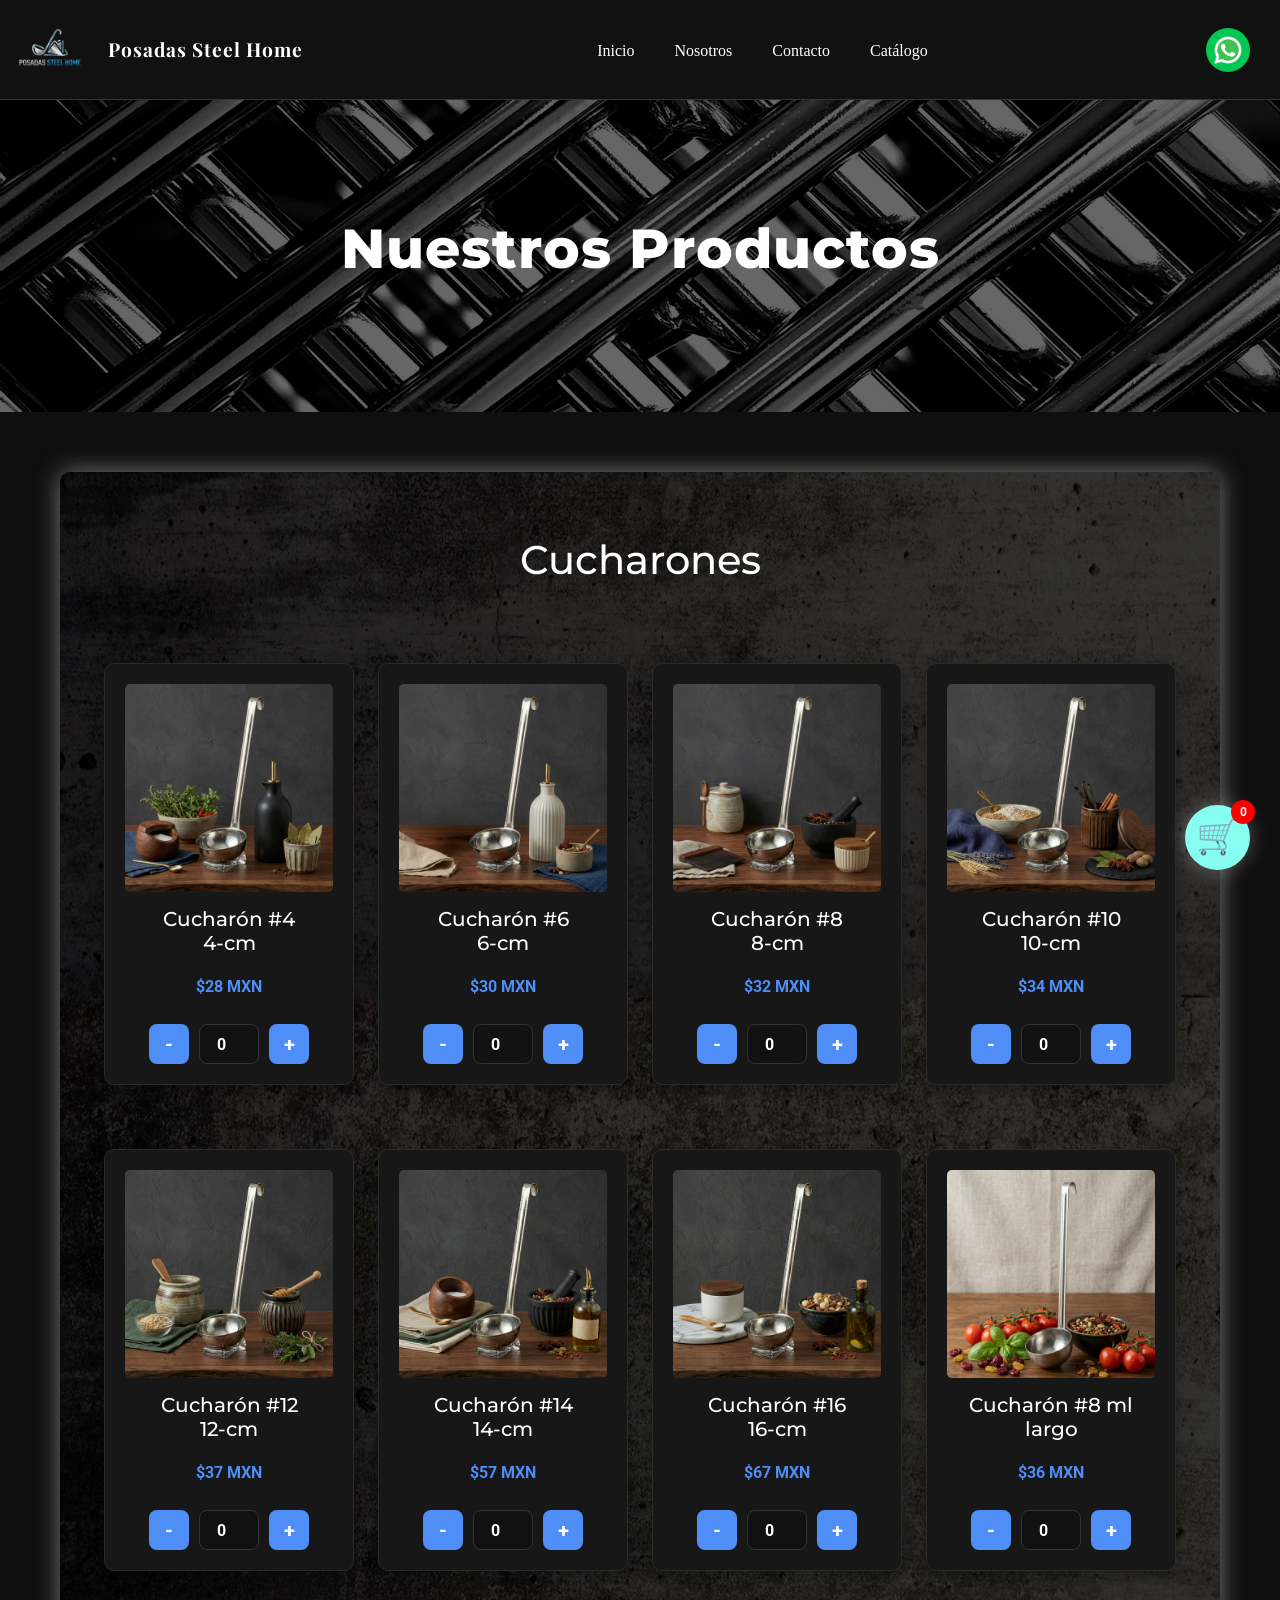
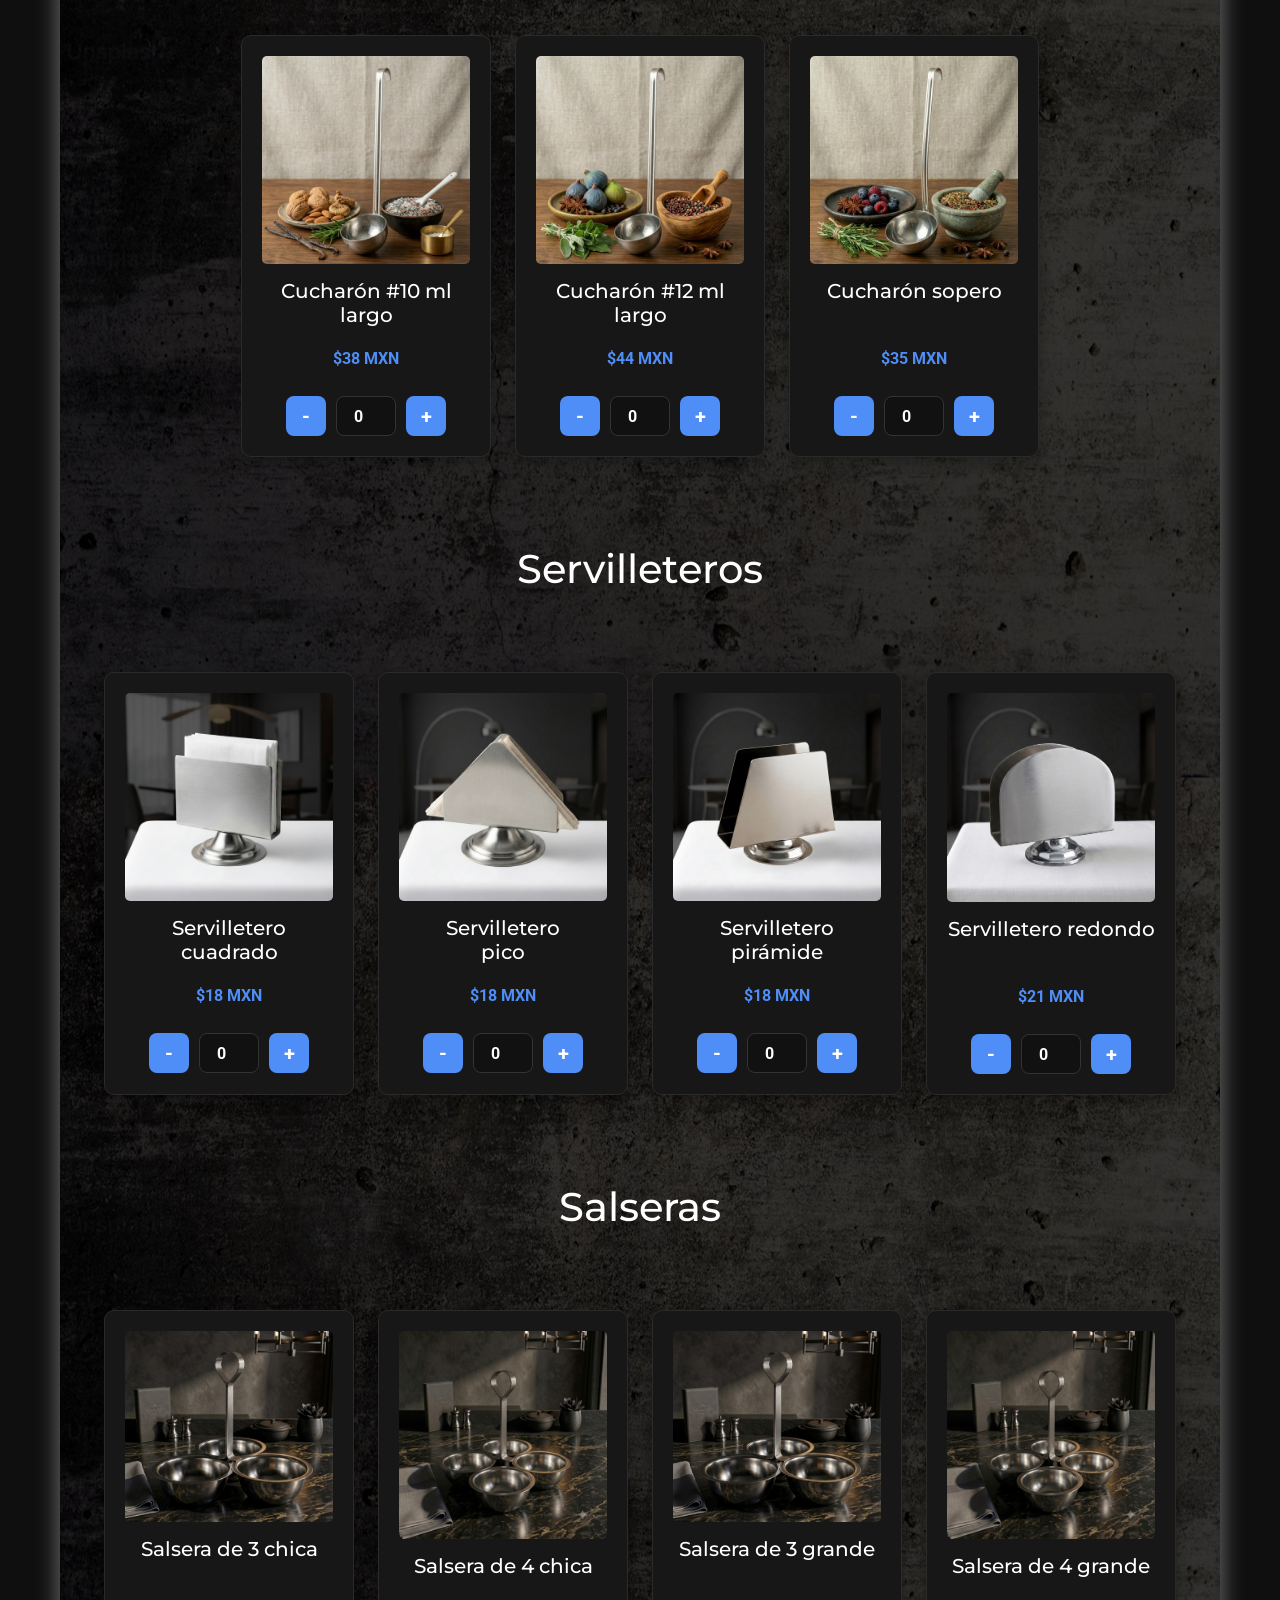
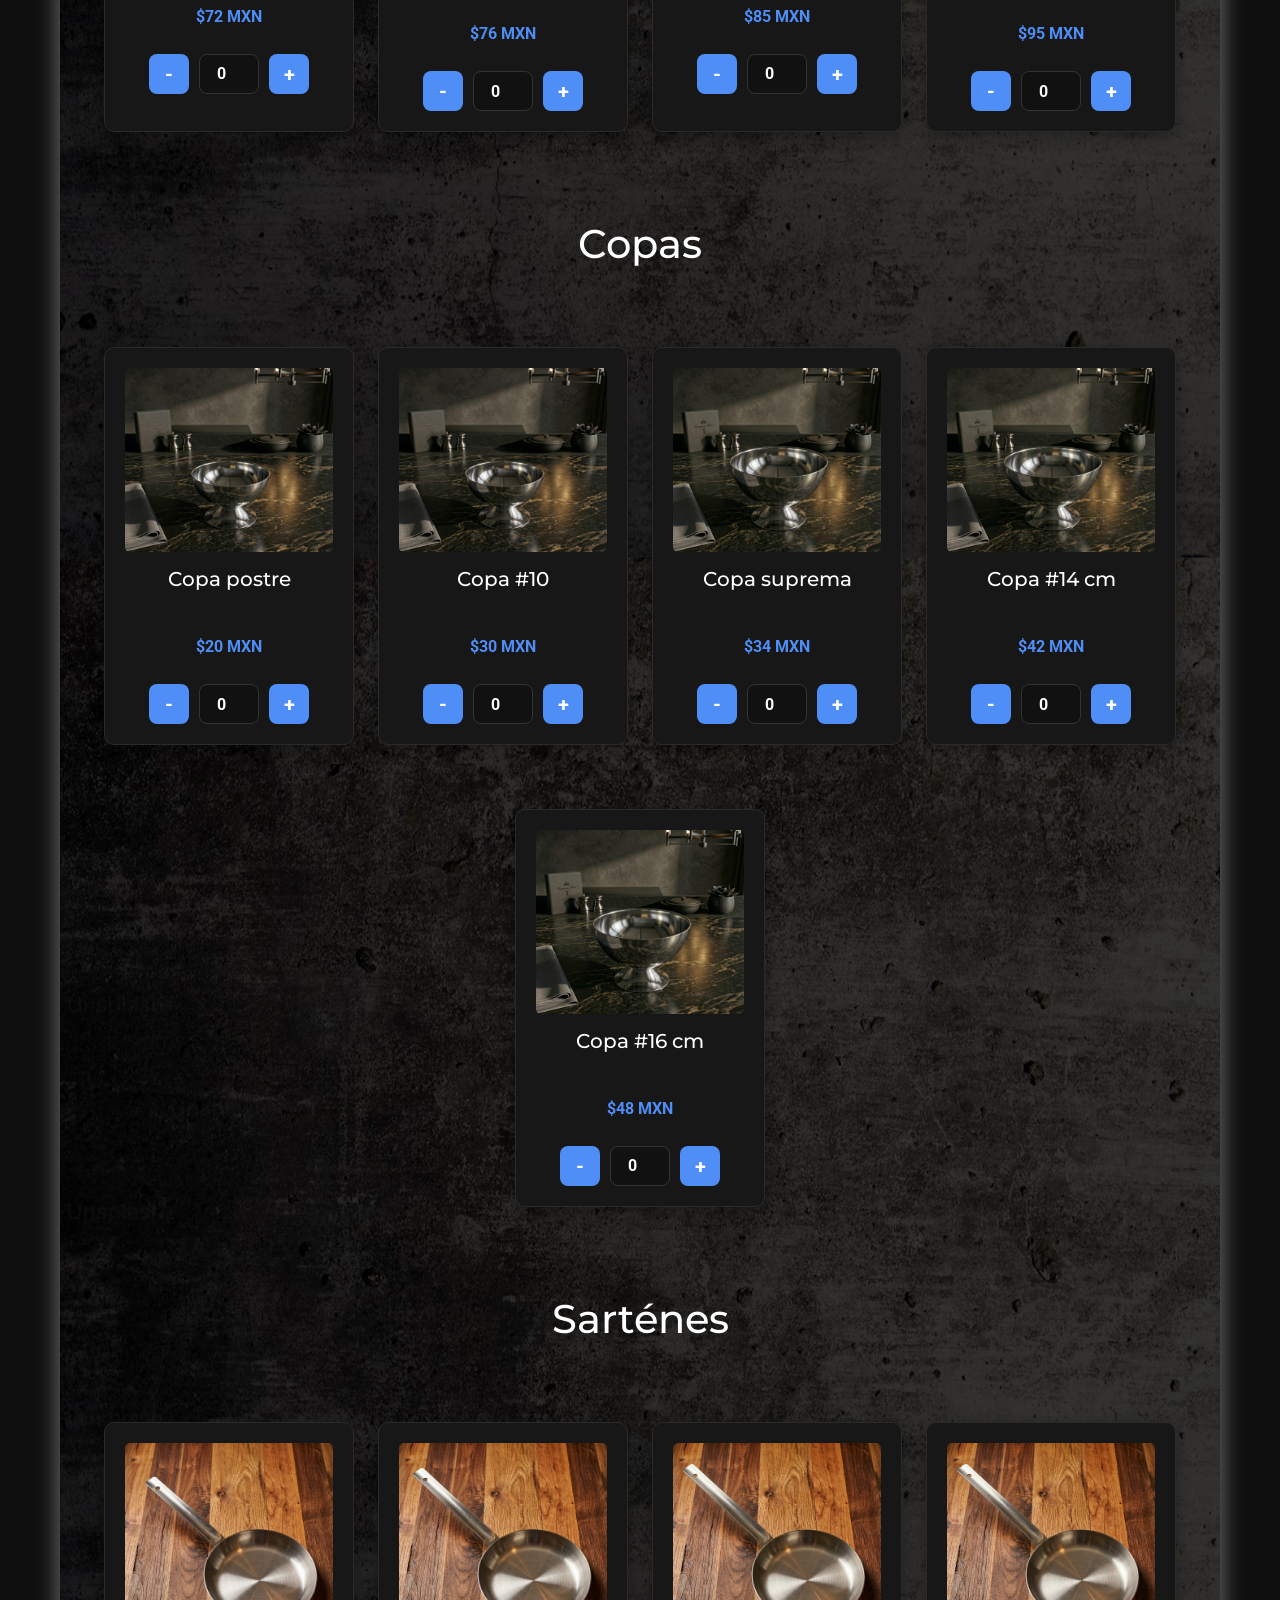
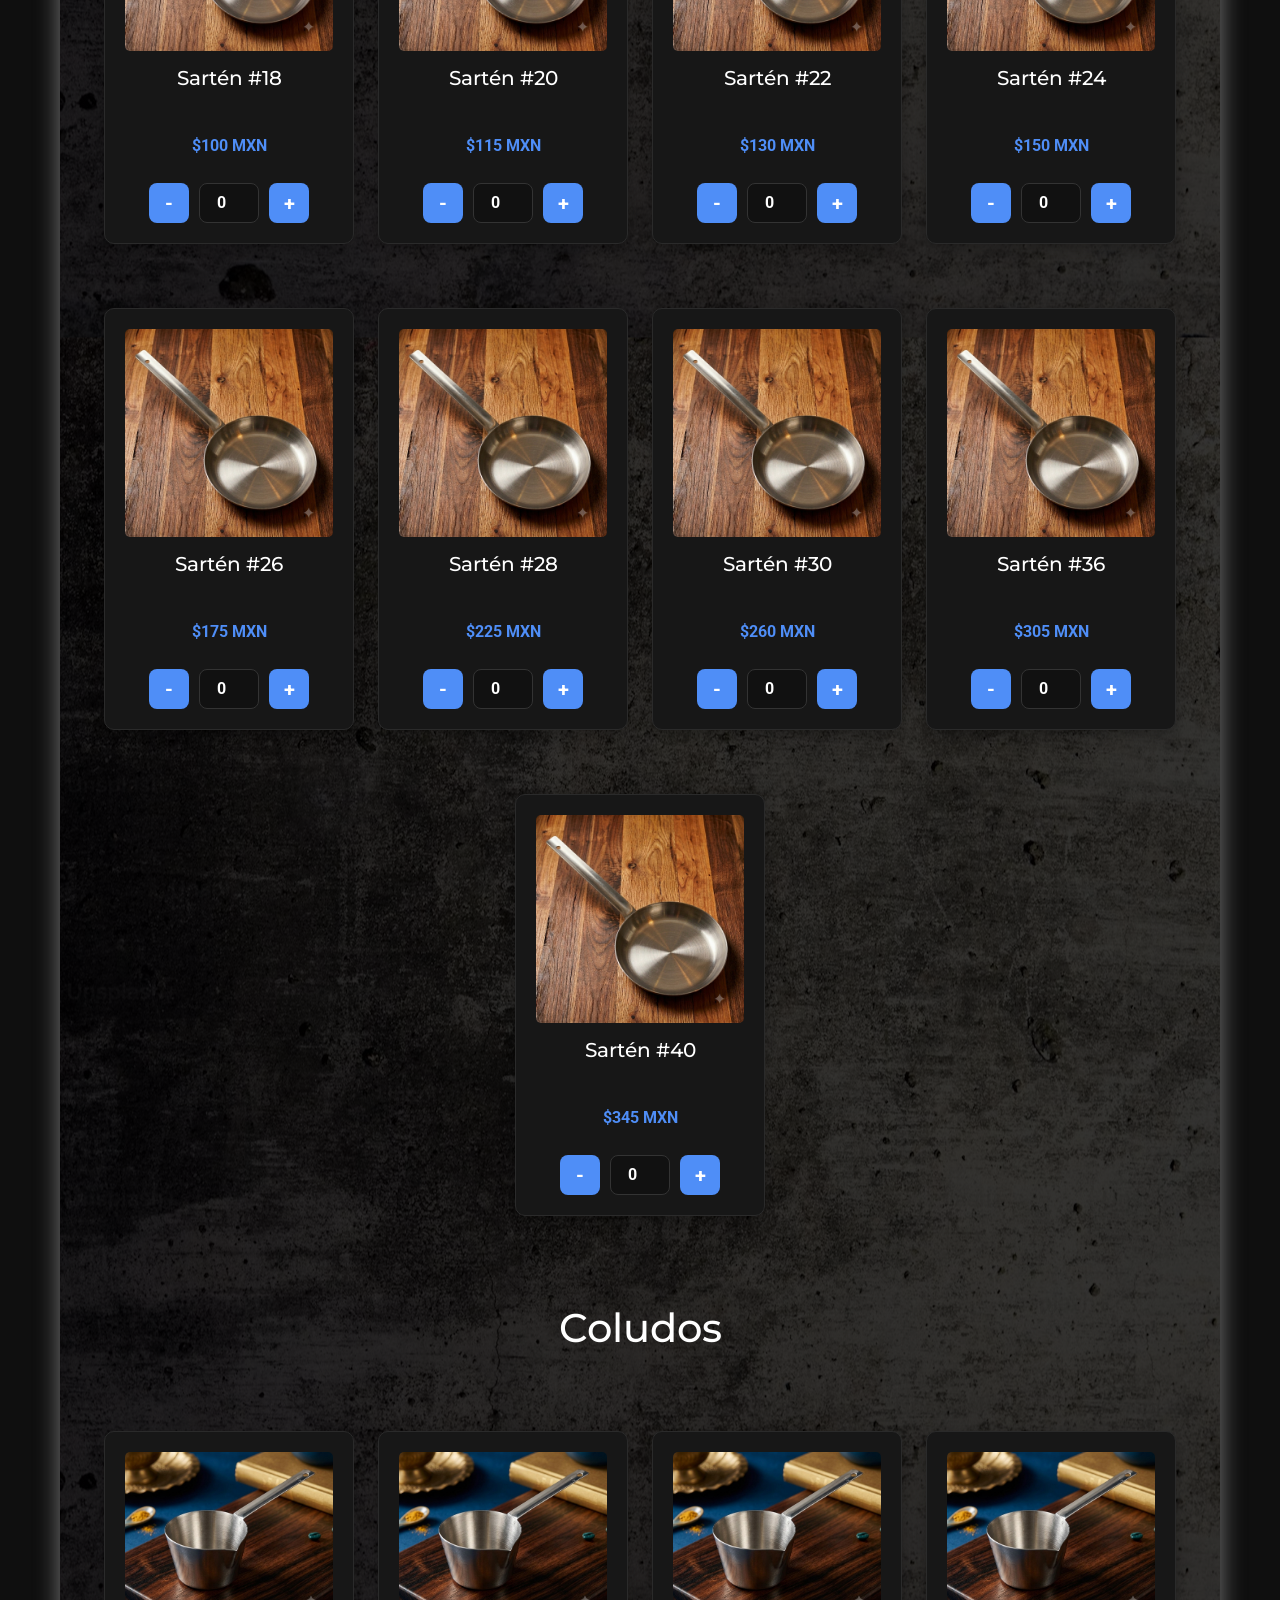
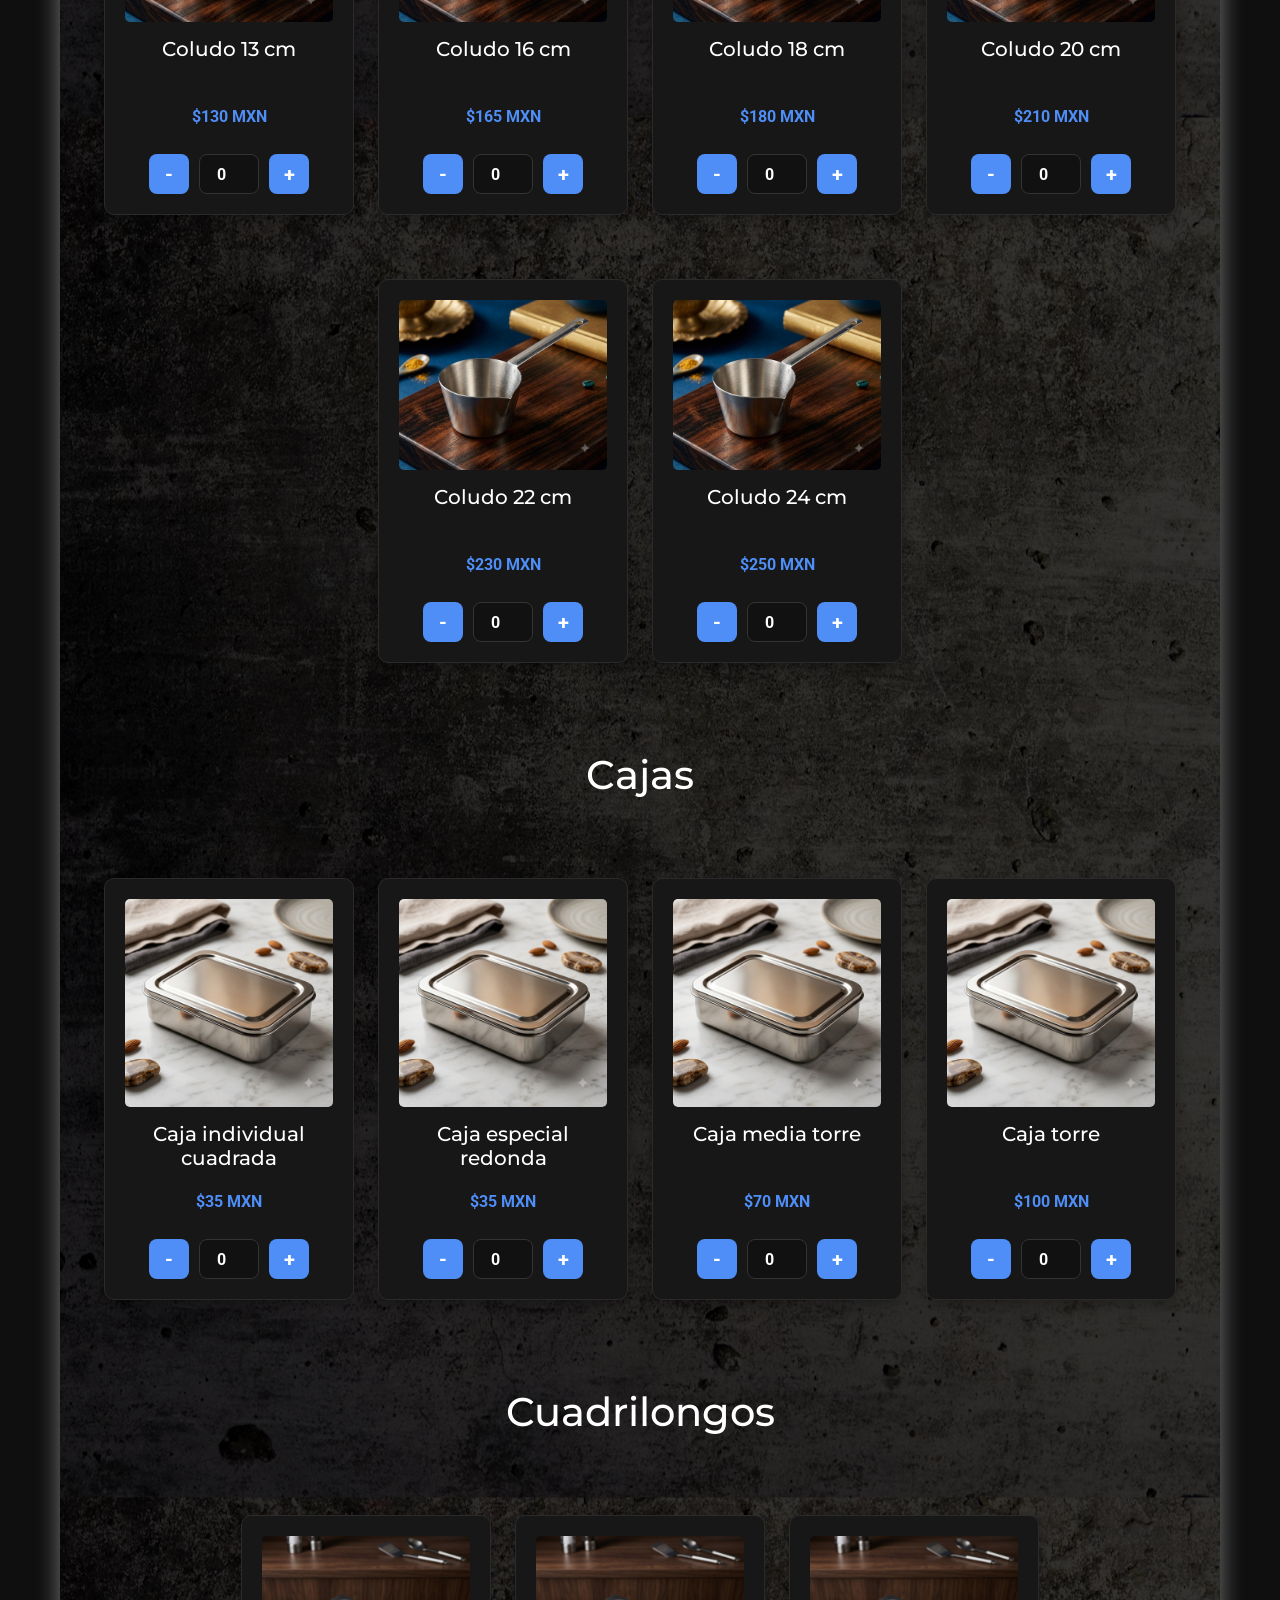
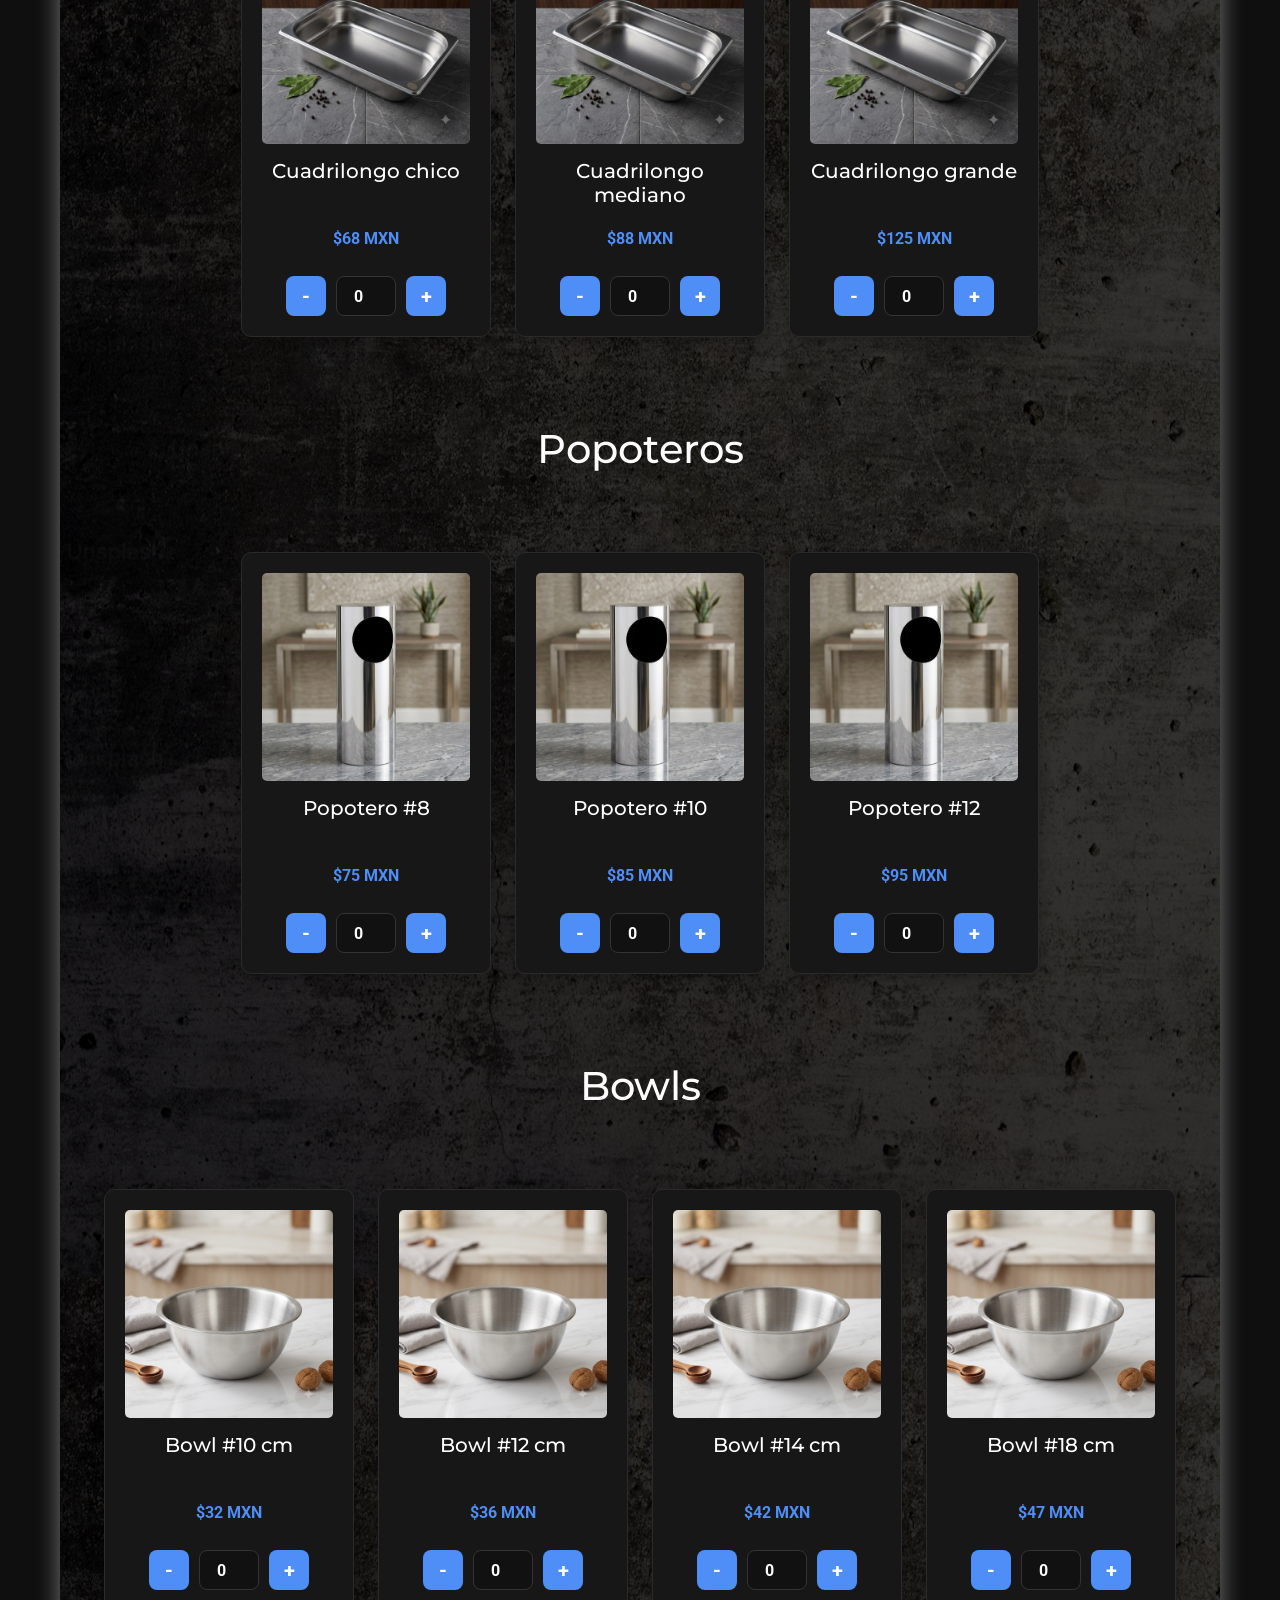
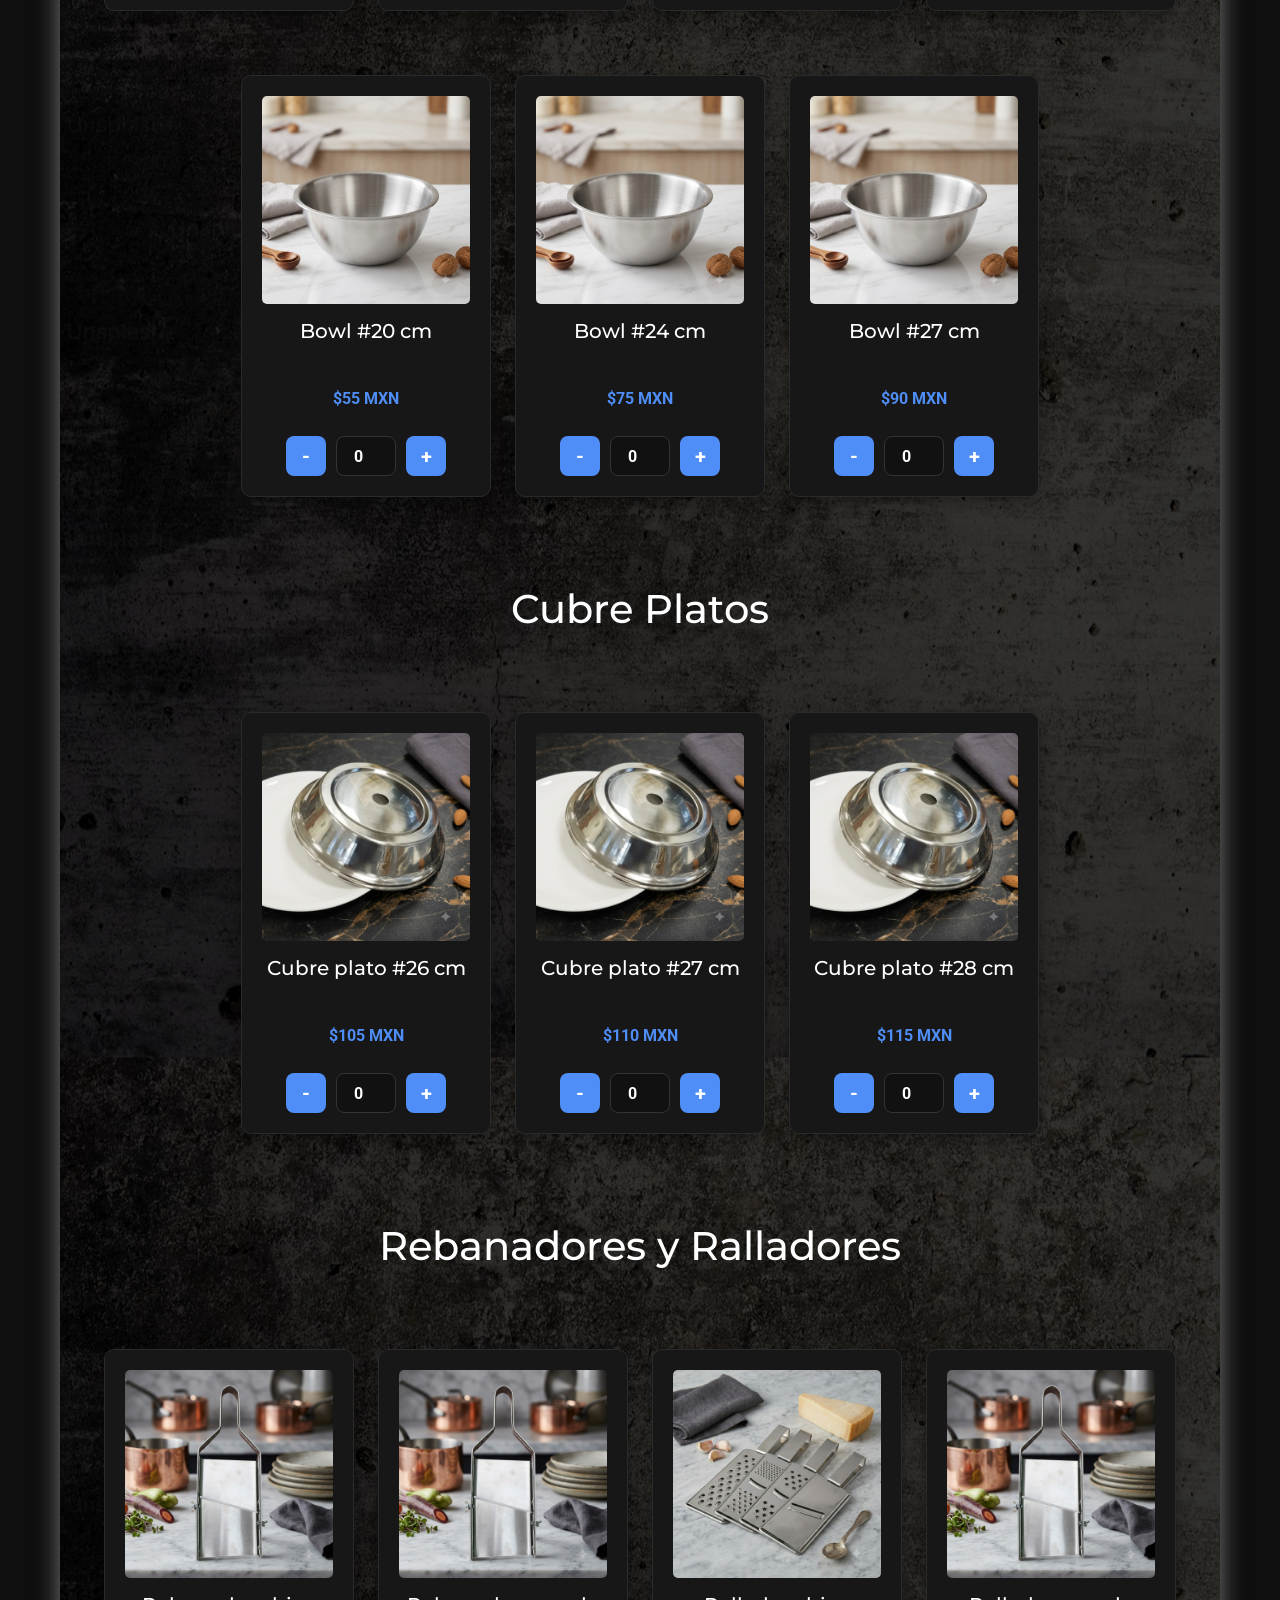
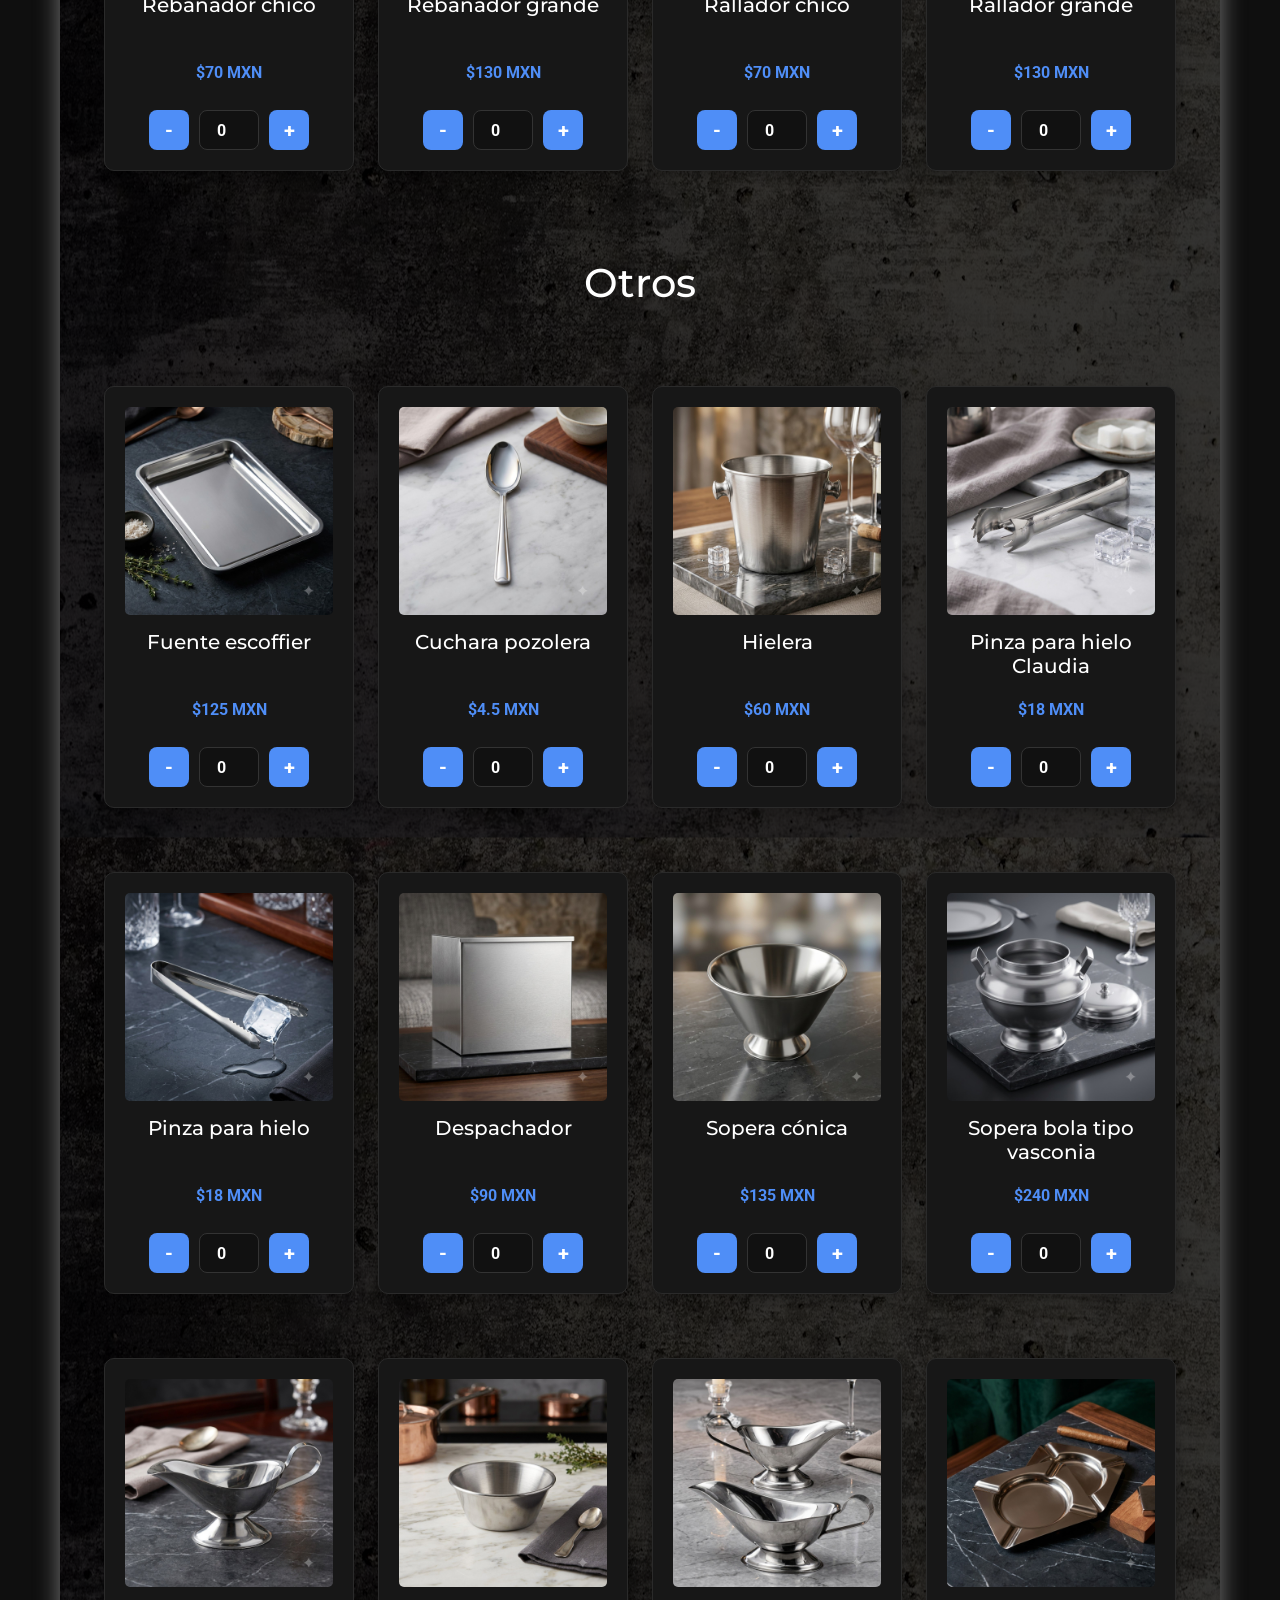
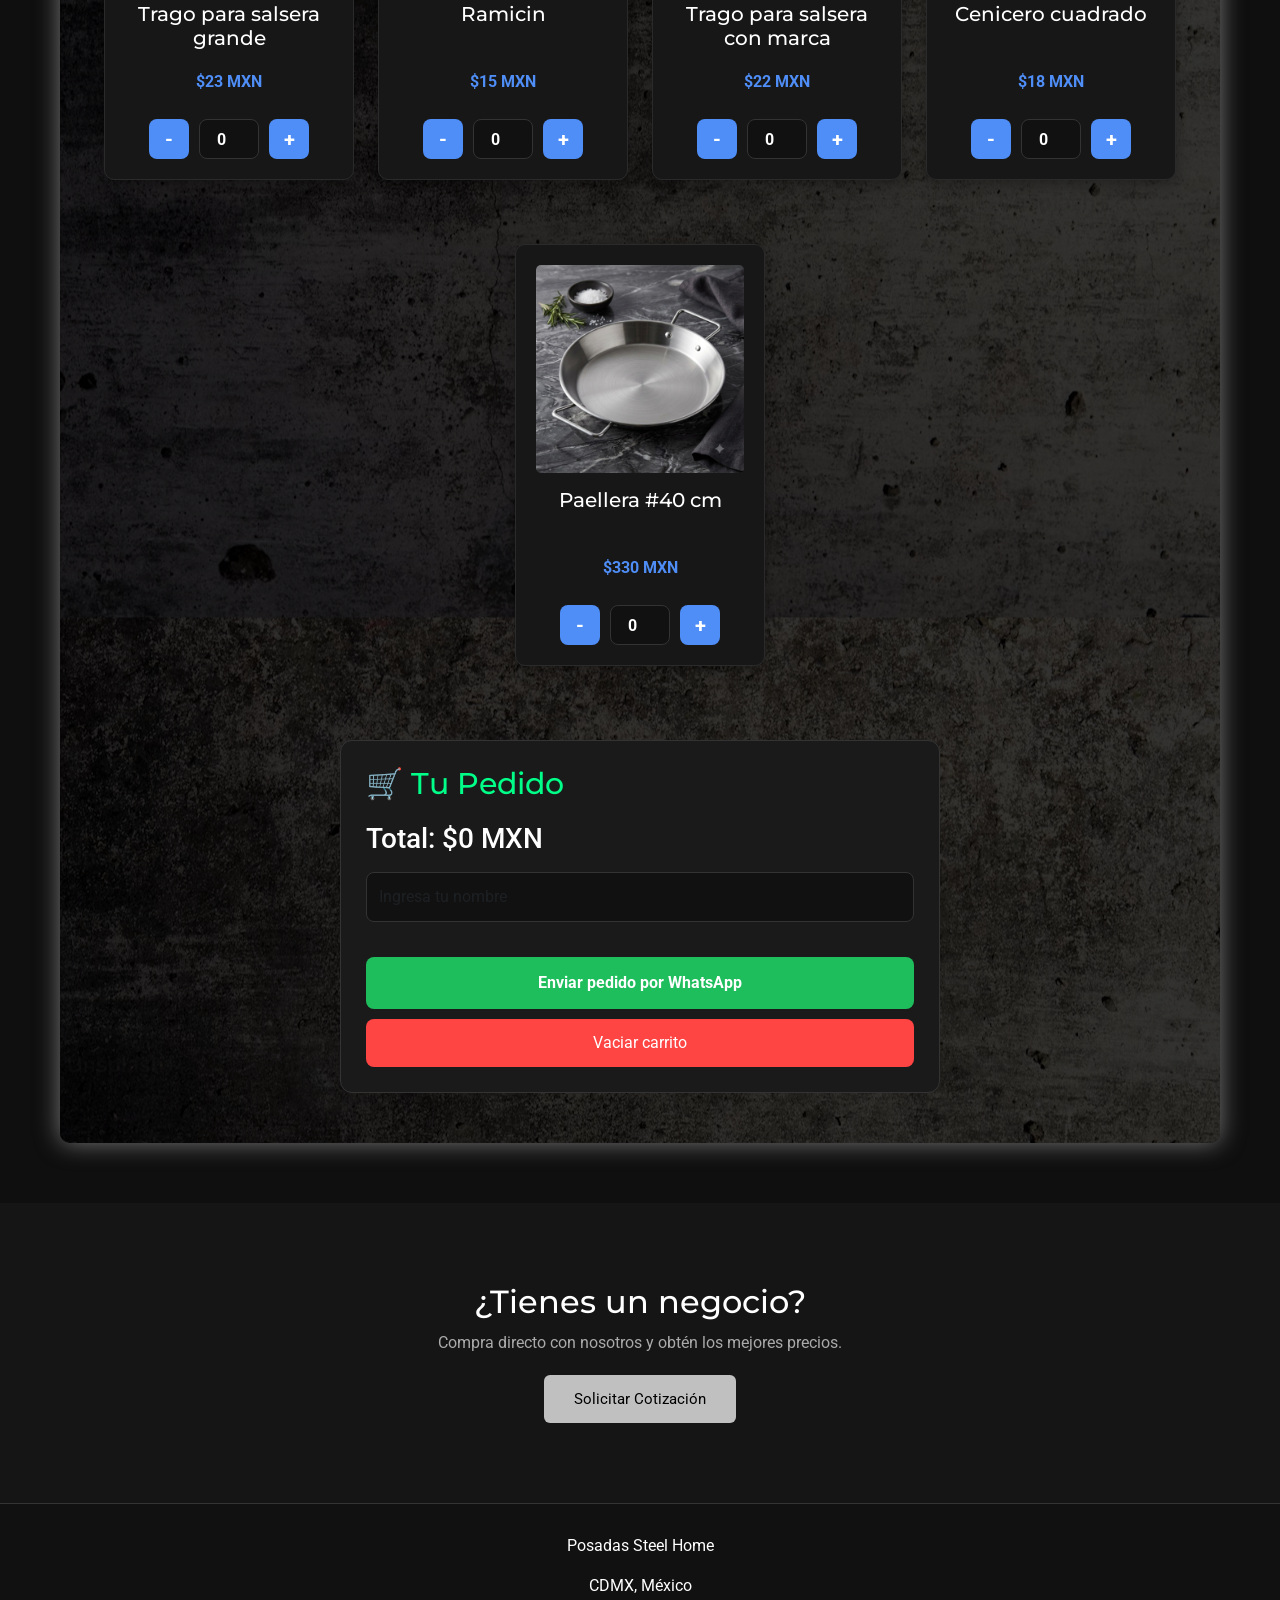
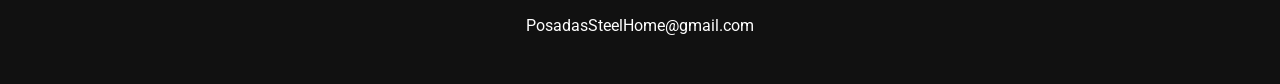
==== commit 322a3ee3: "termine de agregar las imagenes" ====
--- a/catalogo.html
+++ b/catalogo.html
@@ -91,11 +91,11 @@
                     </li>
 
                     <li class="nav-item">
+                        <a class="nav-link" href="index.html#nosotros">Nosotros</a>
+                    </li>
+
+                    <li class="nav-item">
                         <a class="nav-link" href="index.html#contacto">Contacto</a>
-                    </li>
-
-                    <li class="nav-item">
-                        <a class="nav-link" href="index.html#nosotros">Nosotros</a>
                     </li>
 
                     <li class="nav-item">
@@ -1729,7 +1729,7 @@
 
                 <!-- CARD 21 -->
                 <div class="card">
-                    <img src="./img/productos/placeholder.png">
+                    <img src="./img/productos/9-14-otros/fuente escofier.jpg">
 
                     <h3>Fuente escoffier</h3>
 
@@ -1753,7 +1753,7 @@
 
                 <!-- CARD 22 -->
                 <div class="card">
-                    <img src="./img/productos/placeholder.png">
+                    <img src="./img/productos/9-14-otros/cuchara sopera.jpg">
 
                     <h3>Cuchara pozolera</h3>
 
@@ -1777,7 +1777,7 @@
 
                 <!-- CARD 23-->
                 <div class="card">
-                    <img src="./img/productos/placeholder.png">
+                    <img src="./img/productos/9-14-otros/hielera.jpg">
 
                     <h3>Hielera</h3>
 
@@ -1801,7 +1801,7 @@
 
                 <!-- CARD 27 -->
                 <div class="card">
-                    <img src="./img/productos/placeholder.png">
+                    <img src="./img/productos/9-14-otros/pinsas para hielo claudia.jpg">
 
                     <h3>Pinza para hielo Claudia</h3>
 
@@ -1825,7 +1825,7 @@
 
                 <!-- CARD 28 -->
                 <div class="card">
-                    <img src="./img/productos/placeholder.png">
+                    <img src="./img/productos/9-14-otros/pinsas para hielo .jpg">
 
                     <h3>Pinza para hielo</h3>
 
@@ -1849,7 +1849,7 @@
 
                 <!-- CARD 29 -->
                 <div class="card">
-                    <img src="./img/productos/placeholder.png">
+                    <img src="./img/productos/9-14-otros/despachador.jpg">
 
                     <h3>Despachador</h3>
 
@@ -1873,7 +1873,7 @@
 
                 <!-- CARD 38 -->
                 <div class="card">
-                    <img src="./img/productos/placeholder.png">
+                    <img src="./img/productos/9-14-otros/sopera conica .jpg">
 
                     <h3>Sopera cónica</h3>
 
@@ -1897,7 +1897,7 @@
 
                 <!-- CARD 39 -->
                 <div class="card">
-                    <img src="./img/productos/placeholder.png">
+                    <img src="./img/productos/9-14-otros/sopera conica tipo vasconia .jpg">
 
                     <h3>Sopera bola tipo vasconia</h3>
 
@@ -1920,7 +1920,7 @@
                 </div>
 
                 <div class="card">
-                    <img src="./img/productos/placeholder.png">
+                    <img src="./img/productos/9-14-otros/Trago para salsera grande.jpg">
 
                     <h3>Trago para salsera grande</h3>
 
@@ -1943,7 +1943,7 @@
                 </div>
 
                 <div class="card">
-                    <img src="./img/productos/placeholder.png">
+                    <img src="./img/productos/9-14-otros/ramisin.jpg">
 
                     <h3>Ramicin</h3>
 
@@ -1966,7 +1966,7 @@
                 </div>
 
                 <div class="card">
-                    <img src="./img/productos/placeholder.png">
+                    <img src="./img/productos/9-14-otros/Trago para salsera con marca.jpg">
 
                     <h3>Trago para salsera con marca</h3>
 
@@ -1989,7 +1989,7 @@
                 </div>
 
                 <div class="card">
-                    <img src="./img/productos/placeholder.png">
+                    <img src="./img/productos/9-14-otros/cenisero cuadrado.jpg">
 
                     <h3>Cenicero cuadrado</h3>
 
@@ -2012,7 +2012,7 @@
                 </div>
 
                 <div class="card">
-                    <img src="./img/productos/placeholder.png">
+                    <img src="./img/productos/9-14-otros/paellera.jpg">
 
                     <h3>Paellera #40 cm</h3>
 
